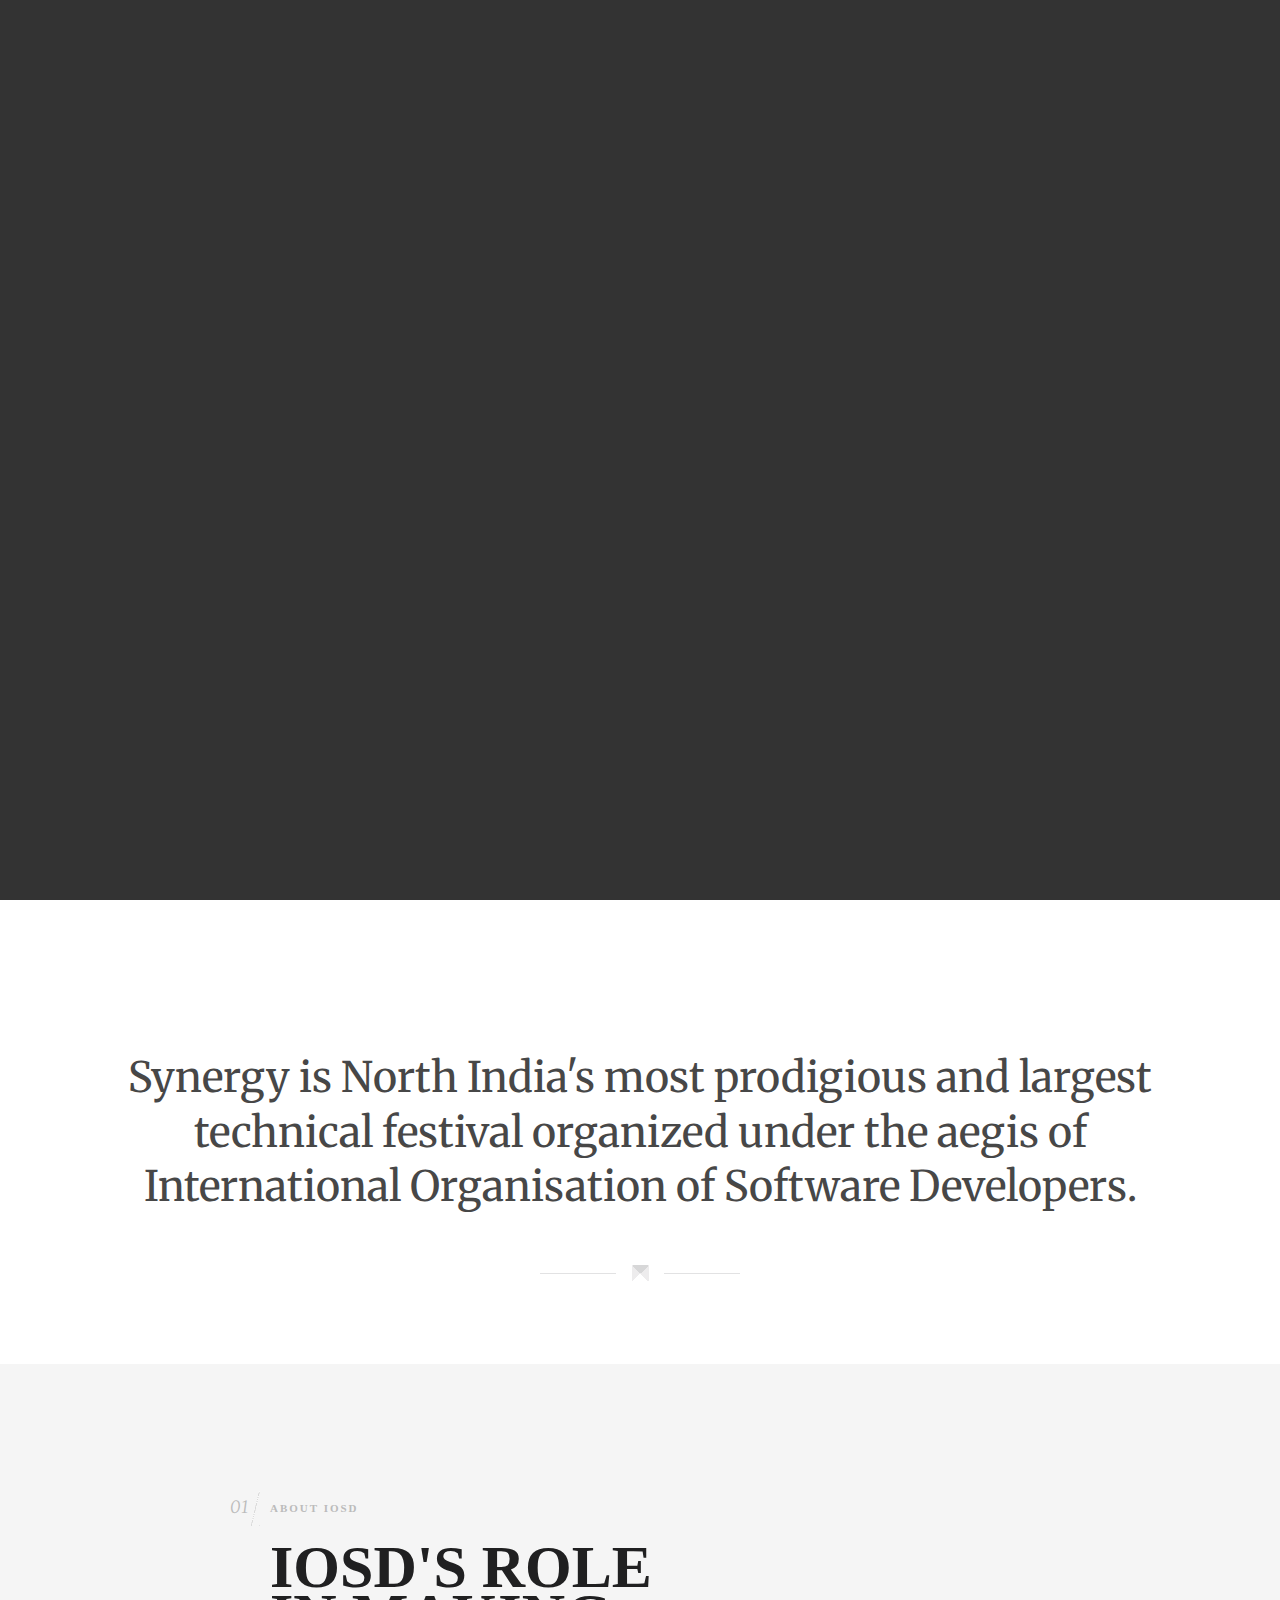
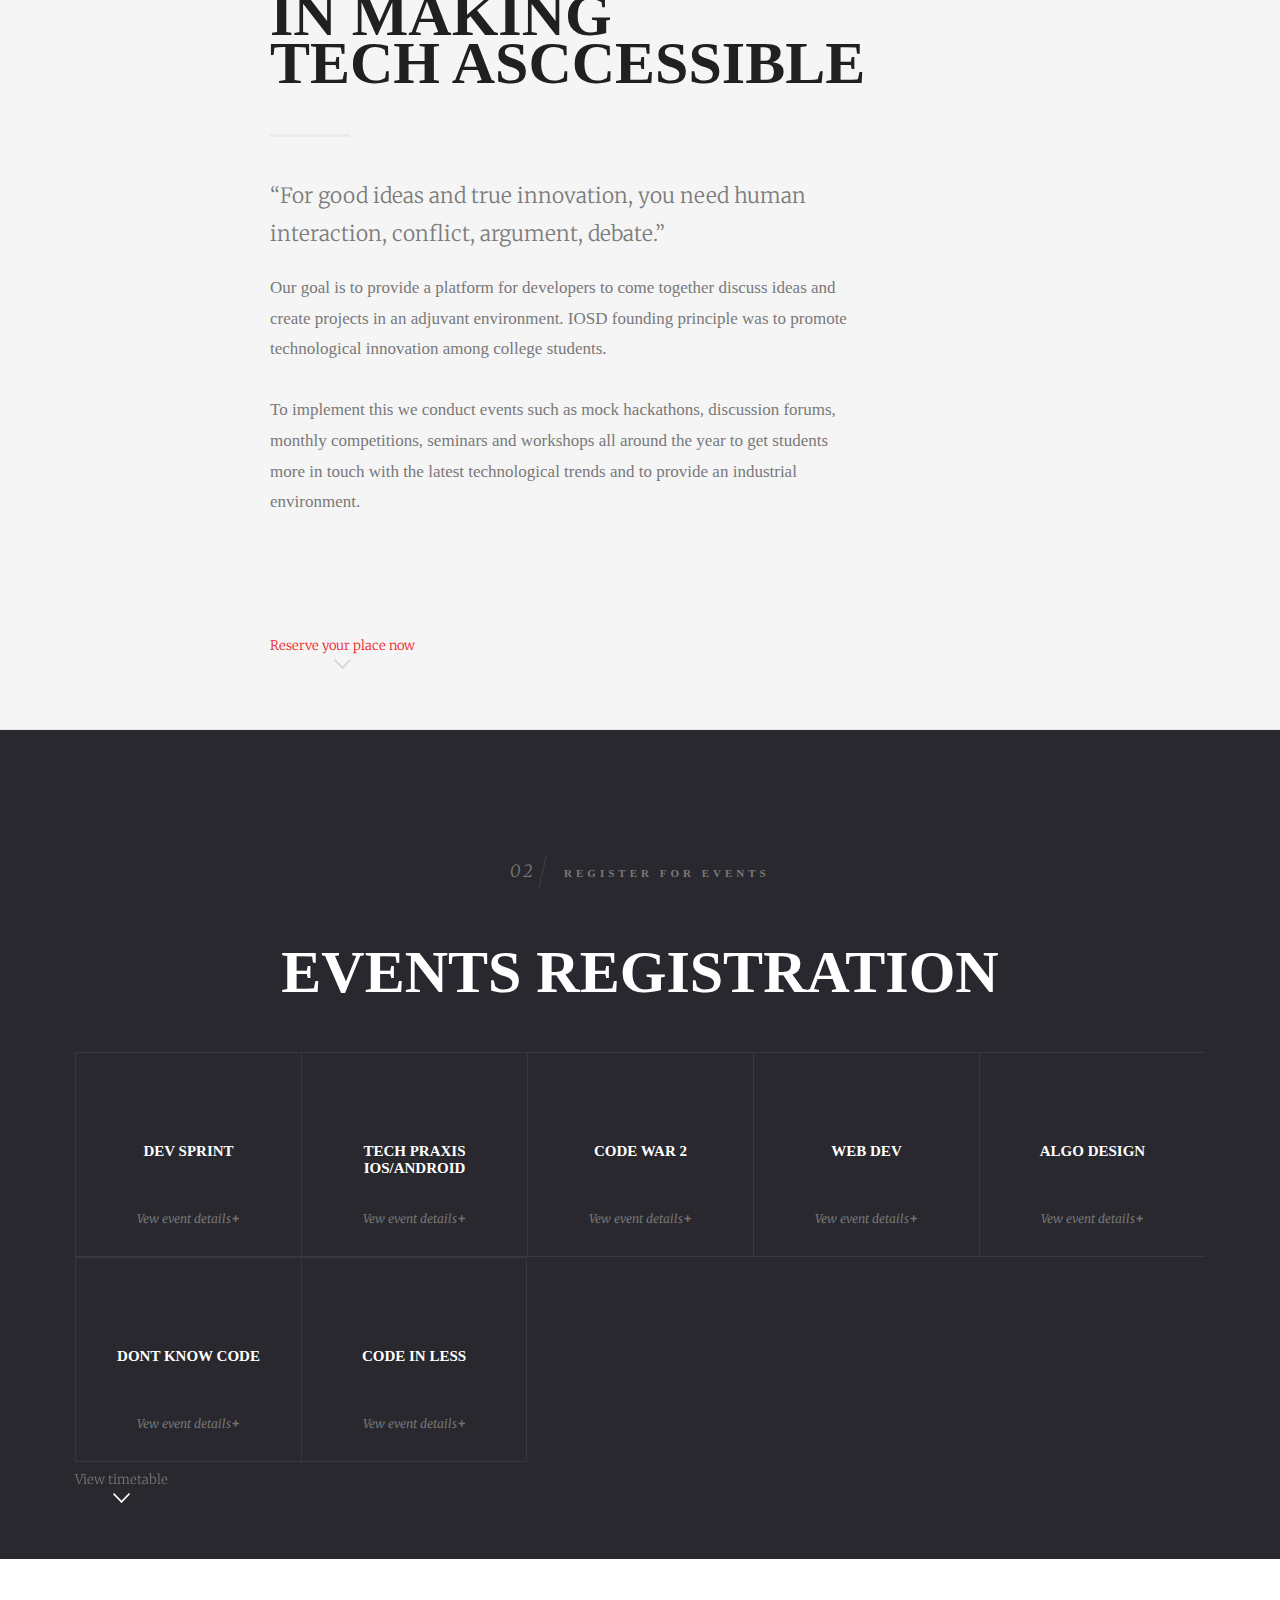
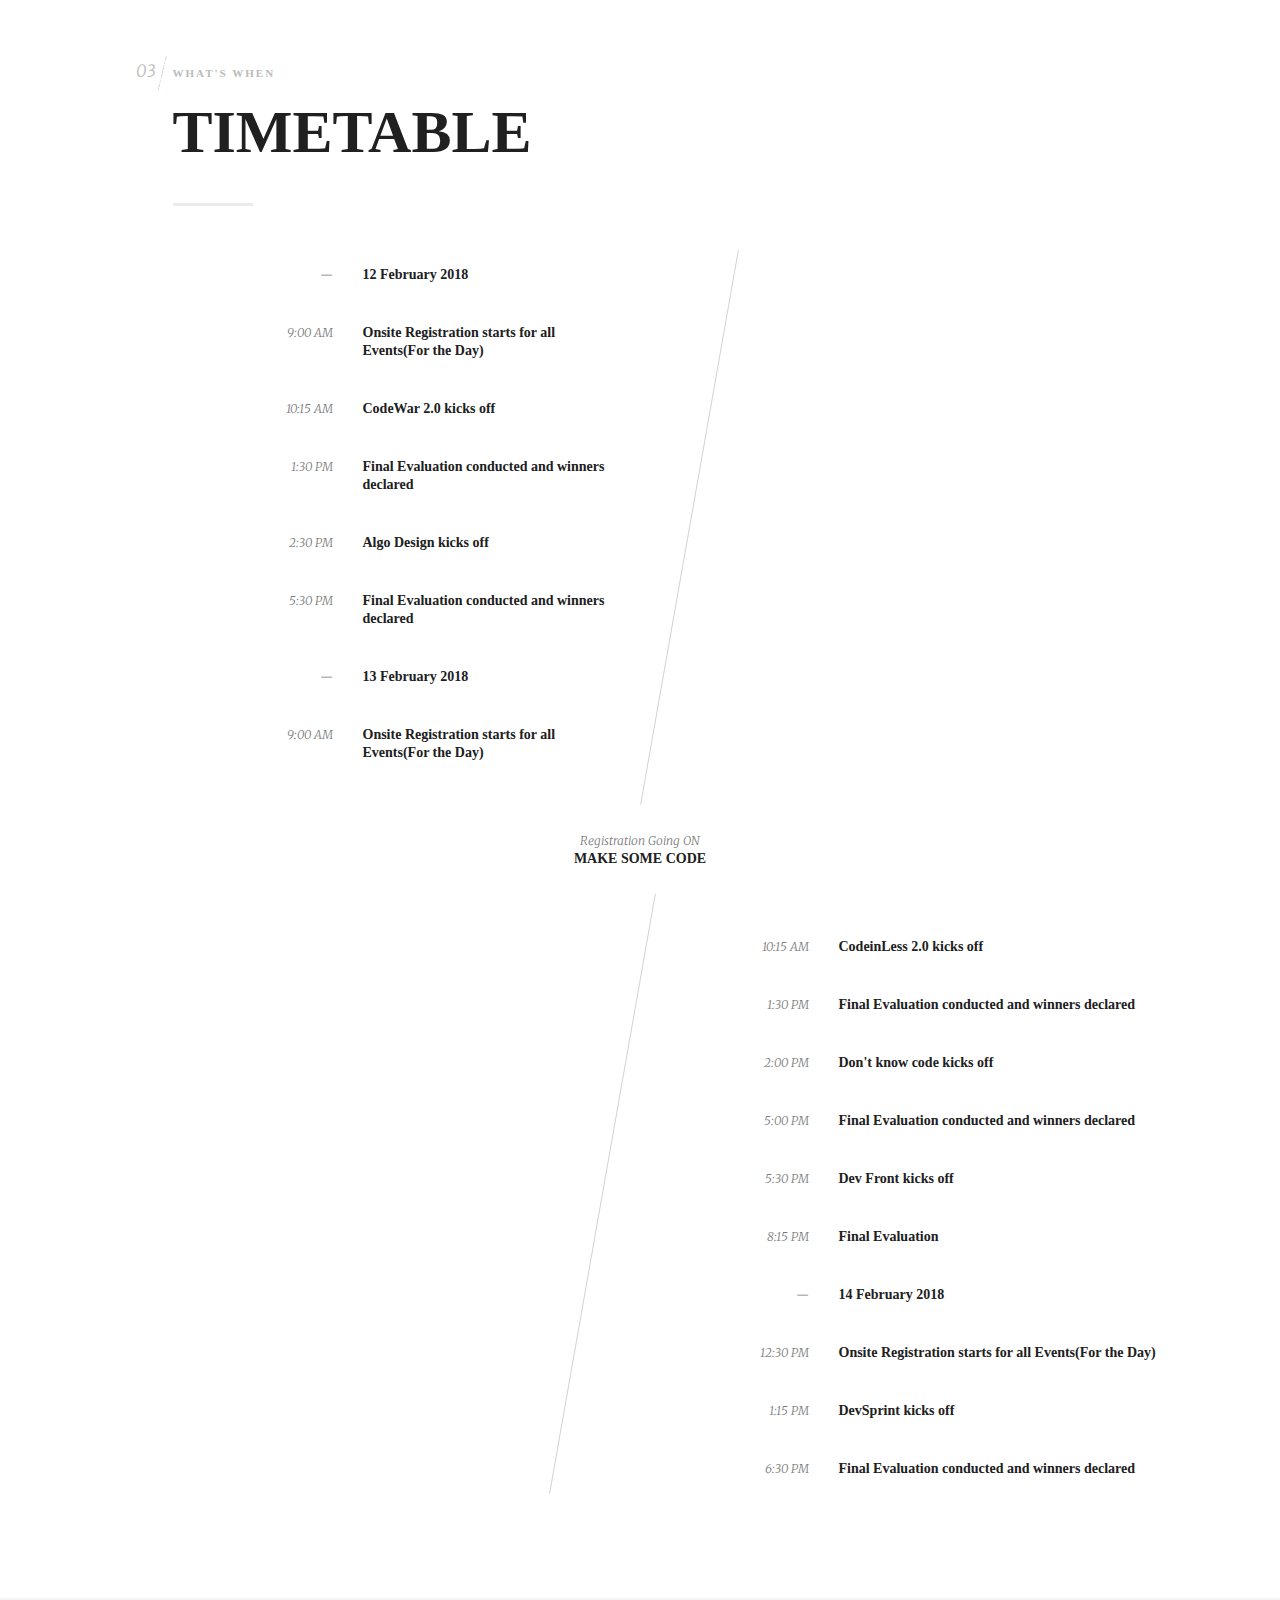
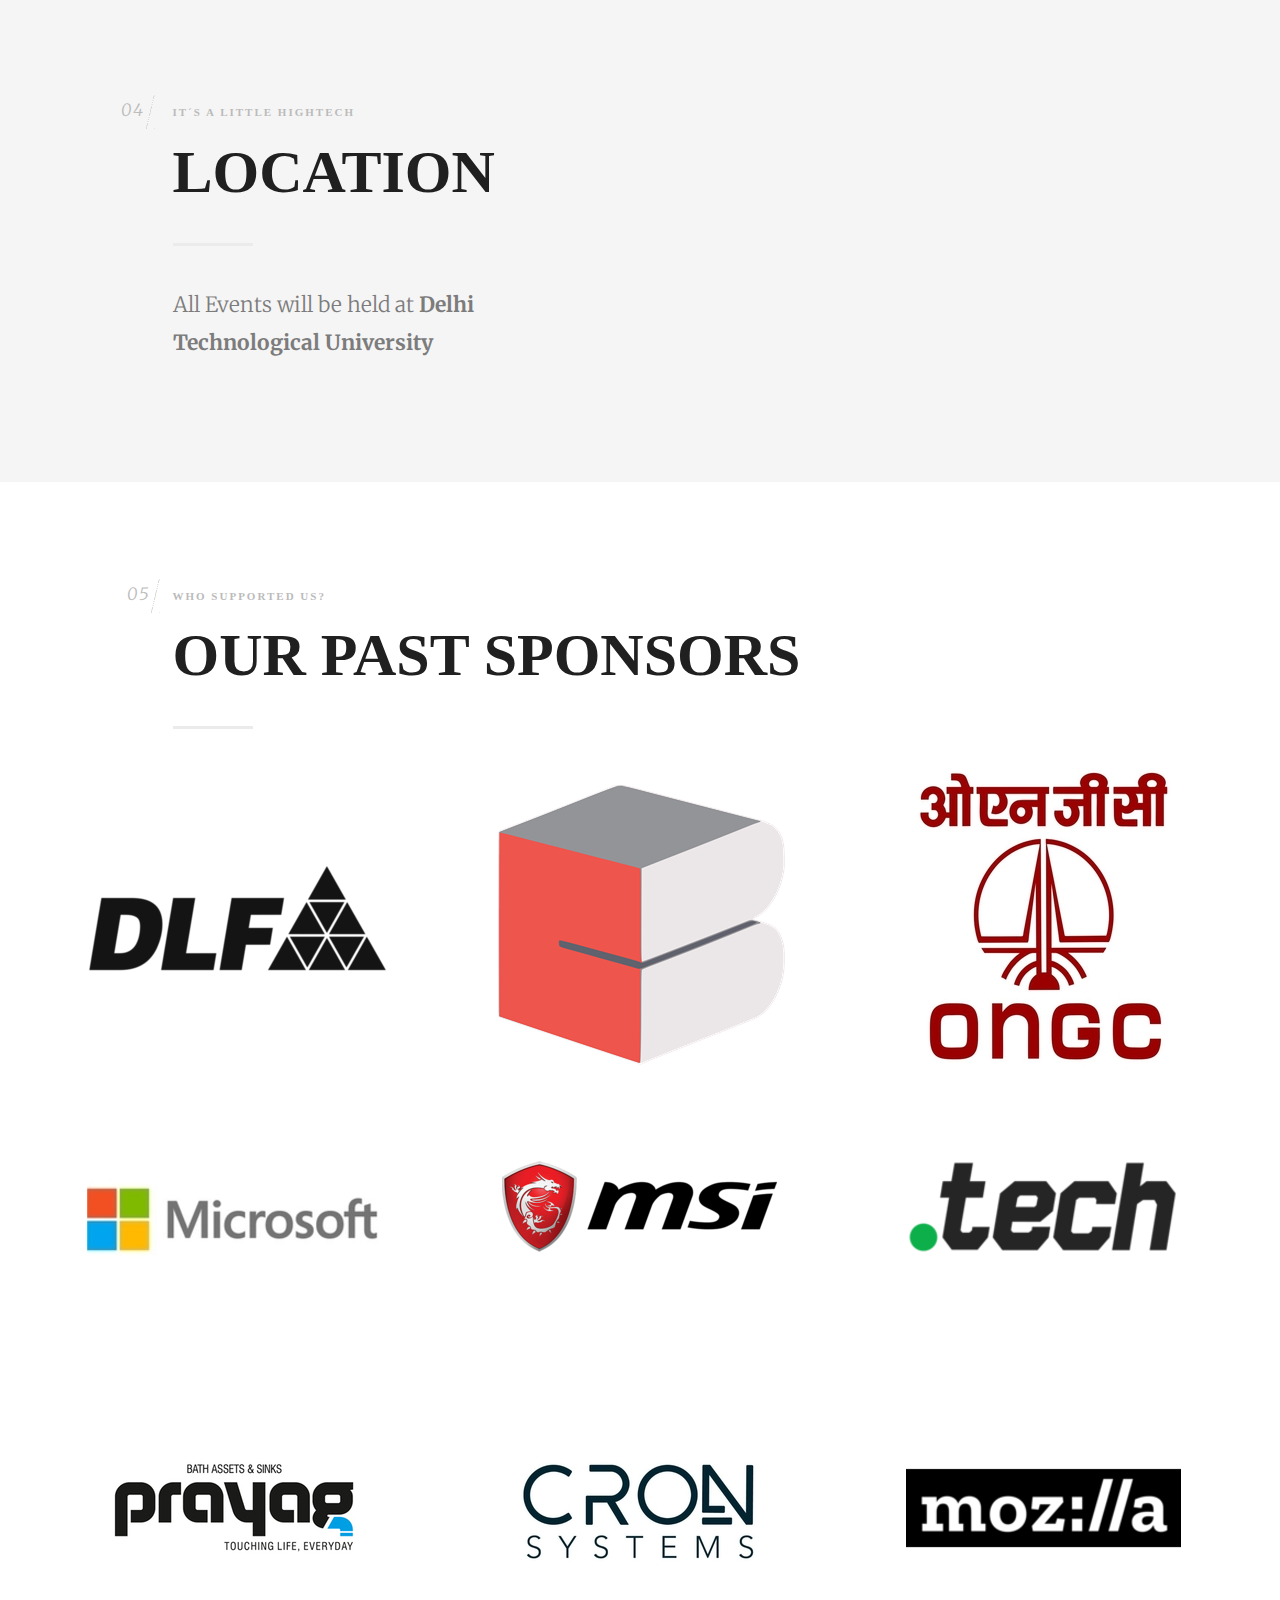
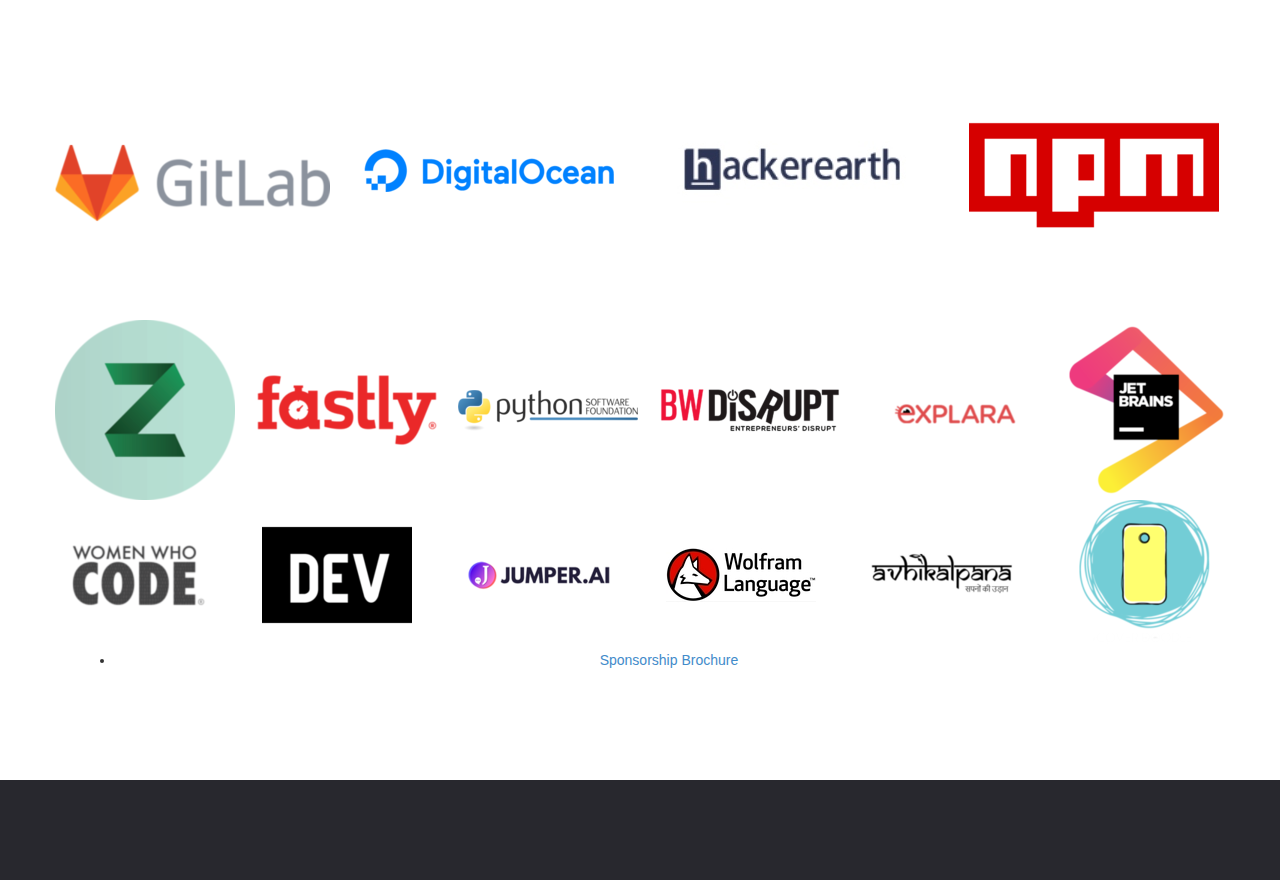
==== index.html @ 6a903e0d "Merge pull request #5 from Prashant047/master" ====
<!doctype html>
<!--[if lt IE 7]>
<html class="no-js lt-ie9 lt-ie8 lt-ie7"> <![endif]-->
<!--[if IE 7]>
<html class="no-js lt-ie9 lt-ie8"> <![endif]-->
<!--[if IE 8]>
<html class="no-js lt-ie9"> <![endif]-->
<!--[if gt IE 8]><!-->
<html class="no-js"> <!--<![endif]-->
<head>
    <meta charset="utf-8"/>
    <meta http-equiv="X-UA-Compatible" content="IE=edge"/>
    <meta content="static/img/syn-title.png" itemprop="image">
    <meta name="viewport" content="width=device-width, initial-scale=1"/>
    <link rel="shortcut icon" type="image/x-icon" href="./syn-title.png"/>
    <!-- <link rel="stylesheet" type="text/css" href="https://maxcdn.bootstrapcdn.com/font-awesome/4.4.0/css/font-awesome.min.css"> -->
    <meta property="og:title" content="Synergy'18"/>
    <meta property="og:description"
          content="North India's most prodigious and largest technical festival"/>
    <meta property="og:url" content="index.html"/>
    <title>Synergy'18</title>
    <meta property="og:image" content="degordian.png"/>
    <script defer src="https://use.fontawesome.com/releases/v5.0.4/js/all.js"></script>
    <script>
        (function (w) {
            var dpr = ((w.devicePixelRatio === undefined) ? 1 : w.devicePixelRatio);
            if (!!w.navigator.standalone) {
                var r = new XMLHttpRequest();
                r.open('GET.html', 'retinaimagese0f5.html?devicePixelRatio=' + dpr, false);
                r.send()
            } else {
                document.cookie = 'devicePixelRatio=' + dpr + '; path=/'
            }
        })(window)
    </script>
    <noscript>
        <style id="devicePixelRatio"
               media="only screen and (-moz-min-device-pixel-ratio: 2), only screen and (-o-min-device-pixel-ratio: 2/1), only screen and (-webkit-min-device-pixel-ratio: 2), only screen and (min-device-pixel-ratio: 2)">html {
            background-image: url("retinaimages90f7.html?devicePixelRatio=2")
        }</style>
    </noscript>
    <link rel="stylesheet" href="static/css/fonts.css"/>
    <link rel="stylesheet" href="static/css/main7e0f.css?dbust=1414061398"/>
    <link rel="stylesheet" href="static/css/custom.css"/>
    <link href='https://fonts.googleapis.com/css?family=Merriweather:300,300italic' rel='stylesheet' type='text/css'/>

    <!--[if lt IE 9]>
    <script src="http://html5shim.googlecode.com/svn/trunk/html5.js"></script><![endif]-->
    <script type="text/javascript" src="static/js/modernizr.min.js"></script>

    <link rel="apple-touch-icon-precomposed" sizes="152x152"
          href="static/img/apple-touch-icon-152x152-precomposed.png"/>

    <link rel="apple-touch-icon-precomposed" sizes="144x144"
          href="static/img/apple-touch-icon-144x144-precomposed.png"/>

    <link rel="apple-touch-icon-precomposed" sizes="120x120"
          href="static/img/apple-touch-icon-120x120-precomposed.png"/>

    <link rel="apple-touch-icon-precomposed" sizes="114x114"
          href="static/img/apple-touch-icon-114x114-precomposed.png"/>

    <link rel="apple-touch-icon-precomposed" sizes="76x76" href="static/img/apple-touch-icon-76x76-precomposed.png"/>

    <link rel="apple-touch-icon-precomposed" sizes="72x72" href="static/img/apple-touch-icon-72x72-precomposed.png"/>

    <link rel="apple-touch-icon-precomposed" href="static/img/apple-touch-icon-precomposed.png"/>
    <script type="text/javascript">dataLayer = [{'author': 'Degordian'}];</script>
</head>
<body class=" home">

<div class="intro-wrapper">
    <div class="intro-line"></div>
</div>


<div class="overlay"></div>
<div class="lectures-wrapper" id="lectures-wrapper">
    <a href="#lectures-wrapper" class="close-lectures"><i></i></a>
    <div class="inner">
        <div class="one-row">
            <div class="lecture-box l3">
                <div class="box-inner">
                    <ul class="date">
                        <li>Event</li>
                    </ul>
                    <span class="title" style="font-size:25px">DevSprint</span>
                    <a href="#about-content-and-ux" class="about-link md-trigger" data-modal="modal-7"><span>About devsprint</span></a>
                </div>
            </div>
            <div class="lecture-box l3">
                <div class="box-inner">
                    <ul class="date">
                        <li>Event</li>
                    </ul>
                    <span class="title" style="font-size:25px">
                            Tech Praxis iOS/Android
                        </span>
                    <a href="#about-performance-advertising" class="about-link md-trigger" data-modal="modal-8"><span>About tech praxis</span></a>
                </div>
            </div>
            <div class="lecture-box l3">
                <div class="box-inner">
                    <ul class="date">
                        <li>Event</li>
                    </ul>
                    <span class="title" style="font-size:25px">
                            Code War 2
                        </span>
                    <a href="#about-reaching-your-web-visitors" class="about-link md-trigger"data-modal="modal-9"><span>About code war 2</span></a>
                </div>
            </div>
        </div>
    </div>
    <div class="inner">
        <div class="one-row">
            <div class="lecture-box l4">
                <div class="box-inner">
                    <ul class="date">
                        <li>Event</li>
                    </ul>
                    <span class="title" style="font-size:25px">
                            Web Dev
                        </span>
                    <a href="#about-tracking-your-mentions" class="about-link md-trigger" data-modal="modal-10"><span>About web dev</span></a>
                </div>
            </div>
            <div class="lecture-box l4">
                <div class="box-inner">
                    <ul class="date">
                        <li>Event</li>
                    </ul>
                    <span class="title" style="font-size:25px">
                            Algo Design
                        </span>
                    <a href="#about-big-success-campaigns" class="about-link md-trigger" data-modal="modal-11"><span>About algo design</span></a>
                </div>
            </div>
            <div class="lecture-box l4">
                <div class="box-inner">
                    <ul class="date">
                        <li>Event</li>
                    </ul>
                    <span class="title" style="font-size:25px">
                            Dont Know Code
                        </span>
                    <a href="#about-big-success-campaigns" class="about-link md-trigger" data-modal="modal-12"><span>About dont know code</span></a>
                </div>
            </div>
            <div class="lecture-box l4">
                <div class="box-inner">
                    <ul class="date">
                        <li>Event</li>
                    </ul>
                    <span class="title" style="font-size:25px">
                            Code In Less
                        </span>
                    <a href="#about-tracking-your-mentions" class="about-link md-trigger" data-modal="modal-13"><span>About code in less</span></a>
                </div>
            </div>
        </div>
    </div>
    <a class="view-link" href="#" data-scrool-to="on" data-scroll-to-target=".timetable-wrapper">
        <div class="link-outer">
            <div class="link-inner">
                View Events Timetable
                <i>
                    <svg xmlns="http://www.w3.org/2000/svg" width="17"
                         height="10" view-box="0 0 17 10">
                        <desc>Created with Avocode</desc>
                        <path d="M 8.5 9.96 L 17 1.14 L 15.9 0 L 7.4 8.82 L 8.5 9.96 Z" fill="#ffffff"/>
                        <path d="M 8.49 10 L 0 1.18 L 1.13 0 L 9.63 8.82 L 8.49 10 Z" fill="#ffffff"/>
                    </svg>
                </i>
            </div>
        </div>
    </a>
</div>
<section id="content" class="wrapper-content l-master-b">
    <div class="front-container home">
        <div class="front-bg home-front-bg"></div>
        <div class="front-overlay-message-wrap">
            <div class="front-overlay-message-container">
                <div class="front-overlay-message-content">
                    <div class="container fullsize">
                        <div class="row">
                            <span class="col-md-10 col-md-offset-1">
                                <!-- <a href="index3f49.html?r=site/index" id="logo" class="ajaxify home-logo">
                                    <i class="degordian-small"></i>
                                </a> -->
                            </span>
                        </div>
                        <div class="row">
                            <span class="col-md-10 date col-md-offset-1">
                                <!-- <i></i> -->
                                
                            </span>
                            <h1 class="col-md-10 home-title col-md-offset-1">
                                <span></span>
                                <!-- <span>Synergy<b style="color:#f65078">1</b><b style="color:#ff7a68">8</b></span> -->
                                <span><img src="./static/img/Synergy_Logo.png" alt="" style="height:100px;width:700px"></span>
                            </h1>
                        </div>
                    </div>
                    <div class="container">
                        <div class="row home-text" data-transform data-from="transform:translate(0px,-25px), opacity: 0"
                             data-to="transform:translate(0px,0px), opacity:1, duration:0.8, delay:0.3, animation:Power2.easeInOut">
                            <span class="col-md-12 home-subtitle has-line-top" data-transform
                                  data-from="top:-80px, opacity: 0"
                                  data-to="top:0, opacity:1, duration:0.9, delay:0.5, animation:Power3.easeOut">North India's most prodigious and largest technical festival </span>
                        </div>
                        <div class="row button-wrapper">
                            <div class="col-md-12">
                                <a href="#lectures-wrapper" class="call-upcomes-lectures"
                                   data-scroll-to-target=".front-container" style="margin-top:110px">
                                    <span>&nbsp; &nbsp; &nbsp; &nbsp;&nbsp; &nbsp; &nbsp; &nbsp;&nbsp; &nbsp; &nbsp; &nbsp; view events</span>
                                    <i>
                                        <svg xmlns="http://www.w3.org/2000/svg"
                                             width="10" height="17"
                                             view-box="0 0 10 17">
                                            <desc>Created with Avocode</desc>
                                            <path d="M 9.96 8.5 L 1.14 0 L 0 1.1 L 8.82 9.6 L 9.96 8.5 Z"
                                                  fill="#ffffff"/>
                                            <path d="M 10 8.51 L 1.18 17 L 0 15.87 L 8.82 7.37 L 10 8.51 Z"
                                                  fill="#ffffff"/>
                                        </svg>
                                    </i>
                                </a>
                            </div>
                        </div>
                    </div>
                </div>
            </div>
        </div>
        <a href="#" class="about-arrow" data-scrool-to="on" data-scroll-to-target=".form-wrapper">
            Reserve your place now
            <i>
                <svg xmlns="http://www.w3.org/2000/svg" width="17"
                     height="10" view-box="0 0 17 10">
                    <desc>Created with Avocode</desc>
                    <path d="M 8.5 9.96 L 17 1.14 L 15.9 0 L 7.4 8.82 L 8.5 9.96 Z" fill="#ffffff"/>
                    <path d="M 8.49 10 L 0 1.18 L 1.13 0 L 9.63 8.82 L 8.49 10 Z" fill="#ffffff"/>
                </svg>
            </i>
        </a>
    </div>
    <div class="title-wrapper">
        <div class="container">
            <div class="row">
                    <span class="col-md-12 title">
                        Synergy is North India's most prodigious and largest technical festival organized under the aegis of International Organisation of Software Developers.
                        <span class="line">
                            <span class="box"><i></i></span>
                        </span>
                    </span>
            </div>
        </div>
    </div>
    <div class="views-expertise-wrapper second-new">
        <div class="container">
            <div class="row">
                <div class="col-md-8 col-md-offset-2 ">
                        <span class="note">
                            <i class="nbr">01</i>
                            About IOSD
                        </span>
                    <h2 class="title has-line">
                        IOSD's role <br>
                        in making<br/>
                        Tech asccessible
                    </h2>
                    <span class="subtitle">“For good ideas and true innovation, you need human interaction, conflict, argument, debate.”</span>
                    <span class="text">
                             Our goal is to provide a platform for developers to come together discuss ideas and create projects in an adjuvant environment. IOSD founding principle was to promote technological innovation among college students.
                            <br/><br/>
                            To implement this we conduct events such as mock hackathons, discussion forums, monthly competitions, seminars and workshops all around the year to get students more in touch with the latest technological trends and to provide an industrial environment.
                        </span>
                    <a href="#" class="sign-up-arrow" data-scrool-to="on" data-scroll-to-target=".form-wrapper">
                        Reserve your place now
                        <i>
                            <svg xmlns="http://www.w3.org/2000/svg"
                                 width="17" height="10" view-box="0 0 17 10">
                                <desc>Created with Avocode</desc>
                                <path d="M 8.5 9.96 L 17 1.14 L 15.9 0 L 7.4 8.82 L 8.5 9.96 Z" fill="#ffffff"/>
                                <path d="M 8.49 10 L 0 1.18 L 1.13 0 L 9.63 8.82 L 8.49 10 Z" fill="#ffffff"/>
                            </svg>
                        </i>
                    </a>
                </div>
            </div>
        </div>
    </div>
    <!-- <div class="views-expertise-wrapper first">
        <div class="container">
            <div class="row">
                <div class="col-md-8 col-md-offset-2 no-padding">
                    <img src="static/img/degordian-team.png" class="degordian-team"/>
                    <a href="#lectures-wrapper" class="call-upcomes-lectures gray"
                       data-scroll-to-target=".front-container">
                        <span>&nbsp; &nbsp; &nbsp; &nbsp; view lectures & workshops</span>
                        <i>
                            <svg xmlns="http://www.w3.org/2000/svg"
                                 width="10" height="17" view-box="0 0 10 17">
                                <desc>Created with Avocode</desc>
                                <path d="M 9.96 8.5 L 1.14 0 L 0 1.1 L 8.82 9.6 L 9.96 8.5 Z" fill="#ffffff"/>
                                <path d="M 10 8.51 L 1.18 17 L 0 15.87 L 8.82 7.37 L 10 8.51 Z" fill="#ffffff"/>
                            </svg>
                        </i>
                    </a>
                </div>
            </div>
        </div>
    </div> -->
    <!-- <div class="views-expertise-wrapper second">
        <div class="container">
            <div class="row">
                <div class="col-md-8 col-md-offset-2 ">
                        <span class="note">
                            <i class="nbr">02</i>
                            About academy
                        </span>
                    <h2 class="title has-line">Sharing our <br/> views & expertise</h2>
                    <span class="subtitle">Learn about a variety of digital marketing practices that can boost your business performance and improve your results.</span>
                    <span class="text">We will share our experience and present everything that makes a successful digital campaign, in hope to strengthen collaborations and create inspiration for future projects.</span>
                    <a href="#" class="sign-up-arrow" data-scrool-to="on" data-scroll-to-target=".form-wrapper">
                        Reserve your place now
                        <i>
                            <svg xmlns="http://www.w3.org/2000/svg"
                                 width="17" height="10" view-box="0 0 17 10">
                                <desc>Created with Avocode</desc>
                                <path d="M 8.5 9.96 L 17 1.14 L 15.9 0 L 7.4 8.82 L 8.5 9.96 Z" fill="#ffffff"/>
                                <path d="M 8.49 10 L 0 1.18 L 1.13 0 L 9.63 8.82 L 8.49 10 Z" fill="#ffffff"/>
                            </svg>
                        </i>
                    </a>
                </div>
            </div>
        </div>
    </div> -->
    <div class="form-wrapper">
        <div class="container">
                <span class="note on-top">
                    <i class="nbr">02</i>
                    Register For Events
                </span>
            <span class="title">Events Registration</span>
            <!-- <span class="note">One-day education for Sales and Marketing experts in the tourism sector.</span> -->
            <div class="row">
                <div class="col-md-12">
                    <div class="lectures-box md-trigger" data-box="facebookAdsAdvanced" data-modal="modal-7">

                        <span class="lecture-title">Dev Sprint</span>
                        <span class="lecture-link">Vew event details<span> +</span></span>
                    </div>
                    <div class="lectures-box md-trigger" data-box="performanceMarketing" data-modal="modal-8">

                        <span class="lecture-title">Tech Praxis iOS/Android</span>
                        <span class="lecture-link">Vew event details<span> +</span></span>
                    </div>
                    <div class="lectures-box md-trigger" data-box="googleAnalyticsAdvanced" data-modal="modal-9">

                        <span class="lecture-title">Code War 2</span>
                        <span class="lecture-link">Vew event details<span> +</span></span>
                    </div>
                    <div class="lectures-box md-trigger" data-box="newsletterMarketing" data-modal="modal-10">

                        <span class="lecture-title">Web Dev</span>
                        <span class="lecture-link">Vew event details<span> +</span></span>
                    </div>
                    <div class="lectures-box md-trigger" data-box="remarketing" data-modal="modal-11">

                        <span class="lecture-title">Algo Design</span>
                        <span class="lecture-link">Vew event details<span> +</span></span>
                    </div>
                    <div class="lectures-box md-trigger" data-box="remarketing" data-modal="modal-12">

                        <span class="lecture-title">Dont Know Code</span>
                        <span class="lecture-link">Vew event details<span> +</span></span>
                    </div>

                    <div class="lectures-box md-trigger" data-box="facebookAdsAdvanced" data-modal="modal-13">

                        <span class="lecture-title">Code In Less</span>
                        <span class="lecture-link">Vew event details<span> +</span></span>
                    </div>
                </div>
            </div>

            <div class="row">
                <div class="col-md-12">
                    <a href="#" class="view-timetable-arrow" data-scrool-to="on"
                       data-scroll-to-target=".timetable-wrapper">
                        View timetable
                        <i>
                            <svg xmlns="http://www.w3.org/2000/svg"
                                 width="17" height="10" view-box="0 0 17 10">
                                <desc>Created with Avocode</desc>
                                <path d="M 8.5 9.96 L 17 1.14 L 15.9 0 L 7.4 8.82 L 8.5 9.96 Z" fill="#ffffff"/>
                                <path d="M 8.49 10 L 0 1.18 L 1.13 0 L 9.63 8.82 L 8.49 10 Z" fill="#ffffff"/>
                            </svg>
                        </i>
                    </a>
                </div>
            </div>
        </div>
    </div>
    <div class="timetable-wrapper">
        <div class="container">
            <div class="row">
                <div class="col-md-10 col-md-offset-1 left">
                    <div class="inner">
                            <span class="note">
                                <i class="nbr">03</i>
                                what's when
                            </span>
                        <h2 class="title">Timetable</h2>
                    </div>
                </div>
            </div>
            <div class="row before-lunch">
                <div class="col-md-6 first">
                    <ul>
                        <li>
                            <span class="half l">&mdash;</span>
                            <span class="half r">12 February 2018</span>
                        </li>
                        <li>
                            <span class="half l">9:00 AM</span>
                            <span class="half r">Onsite Registration starts for all Events(For the Day)</span>
                        </li>
                        <li>
                            <span class="half l">10:15 AM</span>
                            <span class="half r">CodeWar 2.0 kicks off</span>
                        </li>
                        <li>
                            <span class="half l">1:30 PM</span>
                            <span class="half r">Final Evaluation conducted and winners declared</span>
                        </li>
                        <li>
                            <span class="half l">2:30 PM</span>
                            <span class="half r">Algo Design kicks off</span>
                        </li>
                        <li>
                            <span class="half l">5:30 PM</span>
                            <span class="half r">Final Evaluation conducted and winners declared</span>
                        </li>
                        <li>
                            <span class="half l">&mdash;</span>
                            <span class="half r">13 February 2018</span>
                        </li>
                        <li>
                            <span class="half l">9:00 AM</span>
                            <span class="half r">Onsite Registration starts for all Events(For the Day)</span>
                        </li>
                    </ul>
                </div>
                <div class="col-md-6 second">
                </div>
            </div>
            <div class="row lunch">
                <div class="col-md-12">
                    <span class="time">Registration Going ON</span>
                    <span class="name">Make some CODE</span>
                </div>
            </div>
            <div class="row after-lunch">
                <div class="col-md-6 first">
                </div>
                <div class="col-md-6 second">
                    <ul>
                        <li>
                            <span class="half l">10:15 AM</span>
                            <span class="half r">CodeinLess 2.0 kicks off</span>
                        </li>
                        <li>
                            <span class="half l">1:30 PM</span>
                            <span class="half r">Final Evaluation conducted and winners declared</span>
                        </li>
                        <li>
                            <span class="half l">2:00 PM</span>
                            <span class="half r">Don't know code kicks off</span>
                        </li>
                        <li>
                            <span class="half l">5:00 PM</span>
                            <span class="half r">Final Evaluation conducted and winners declared</span>
                        </li>
                        <li>
                            <span class="half l">5:30 PM</span>
                            <span class="half r">Dev Front kicks off</span>
                        </li>
                        <li>
                            <span class="half l">8:15 PM</span>
                            <span class="half r">Final Evaluation</span>
                        </li>
                        <li>
                            <span class="half l">&mdash;</span>
                            <span class="half r">14 February 2018</span>
                        </li>
                        <li>
                            <span class="half l">12:30 PM</span>
                            <span class="half r">Onsite Registration starts for all Events(For the Day)</span>
                        </li>
                        <li>
                            <span class="half l">1:15 PM</span>
                            <span class="half r">DevSprint kicks off</span>
                        </li>
                        <li>
                            <span class="half l">6:30 PM</span>
                            <span class="half r">Final Evaluation conducted and winners declared</span>
                    </ul>
                </div>
            </div>
        </div>
    </div>
    <div class="location-wrapper">
        <span class="full-map" id="map" rel="28.7499867|77.1183137"></span>
        <div class="container">
            <div class="row">
                <div class="col-md-5 col-md-offset-1 left">
                    <div class="inner">
                                <span class="note">
                                    <i class="nbr">04</i>
                                    it´s a little highTech
                                </span>
                        <h2 class="title has-line">Location</h2>
                        <span class="subtitle">All Events will be held at <strong>Delhi Technological University</strong></span>
                    </div>
                </div>
            </div>
        </div>
    </div>
    <div class="timetable-wrapper">
        <div class="container">
            <div class="row">
                <div class="col-md-10 col-md-offset-1 left">
                    <div class="inner">
                            <span class="note">
                                <i class="nbr">05</i>
                                who supported us?
                            </span>
                        <h2 class="title">Our Past Sponsors</h2>
                    </div>
                </div>
            </div>


            <div class="row" style="text-align: center;">
                <div class="row" style="text-align: center;">
                    <div class="col-md-4" style="height: 300px;">
                        <a href="http://www.dlf.in/" target="_blank"><img src="sponsors/dlf.png" alt="DLF"/></a>
                    </div>
                    <div class="col-md-4">
                        <a href="https://codingblocks.com/" target="_blank"><img src="sponsors/cb.jpg"
                                                                                 alt="ONGC"/></a>
                    </div>
                    <div class="col-md-4">
                        <a href="https://www.ongcindia.com/" target="_blank"><img src="sponsors/ongc.jpg"
                                                                                  alt="ONGC"/></a>
                    </div>
                </div>
                <div class="row" style="text-align: center;">
                    <div class="col-md-4">
                        <a href="https://www.microsoft.com/en-in/" target="_blank"><img
                                src="sponsors/microsoft.jpg" alt="Microsoft"/></a>
                    </div>

                    <div class="col-md-4">
                        <a href="https://www.msi.com/index.php" target="_blank"><img src=" sponsors/msi.png"
                                                                                     alt="msi"/></a>
                    </div>

                    <div class="col-md-4">
                        <a href="http://www.get.tech/" target="_blank"><img src=" sponsors/tech.png"
                                                                            alt=".tech"/></a>
                    </div>
                </div>
                <div class="row" style="text-align: center;">
                    <div class="col-md-4">
                        <a href="https://www.prayagindia.com/" target="_blank"><img src="sponsors/prayag.jpg"
                                                                                    alt="Prayag"/></a>
                    </div>

                    <div class="col-md-4">
                        <a href="https://cronsystems.com/" target="_blank"><img src=" sponsors/cron.jpg"
                                                                                alt="cronsystems"/></a>
                    </div>

                    <div class="col-md-4">
                        <a href="https://www.mozilla.org/en-US/" target="_blank"><img
                                src=" sponsors/mozilla.png"
                                alt="mozilla"/></a>
                    </div>
                </div>
                <div class="row" style="text-align: center;">

                    <div class="col-md-3">
                        <a href="http://www.gitlab.com/" target="_blank"><img src="sponsors/gitlab.png"
                                                                              alt="GitLab"/></a>
                    </div>
                    <div class="col-md-3">
                        <a href="http://www.digitalocean.com/" target="_blank"><img
                                src=" sponsors/digitalocean.png"
                                alt="digitalocean"/></a>
                    </div>

                    <div class="col-md-3">
                        <a href="http://www.hackerearth.com/" target="_blank"><img
                                src=" sponsors/hackerearth.jpg"
                                alt="hackerearth"/></a>

                    </div>
                    <div class="col-md-3">
                        <a href="https://www.npmjs.com/" target="_blank"><img src=" sponsors/npm.png"
                                                                              alt="npm"/></a>
                    </div>
                </div>
                <div class="row" style="text-align: center;">
                    <div class="col-md-2">
                        <a href="https://zulip.org/" target="_blank"><img src=" sponsors/zulip.png"
                                                                          alt="zulip"/></a>
                    </div>
                    <div class="col-md-2">
                        <a href="https://www.fastly.com/" target="_blank"><img src=" sponsors/fastly.png"
                                                                               alt="fastly"/></a>
                    </div>

                    <div class="col-md-2">
                        <a href="https://www.python.org/" target="_blank"><img src="sponsors/python.png"
                                                                               alt="python"/></a>
                    </div>
                    <div class="col-md-2">
                        <a href="http://www.bwdisrupt.businessworld.in/" target="_blank"><img
                                src=" sponsors/bwdisrupt.png"
                                alt="bwdisrupt"/></a>
                    </div>
                    <div class="col-md-2">
                        <a href="https://www.explara.com/" target="_blank"><img src="sponsors/explara.png"
                                                                                alt="explara"></a>
                    </div>
                    <div class="col-md-2">
                        <a href="http://www.jetbrains.com/" target="_blank"><img src=" sponsors/jetbrains.png"
                                                                                 alt="jetbrains"/></a>
                    </div>
                </div>


                <div class="row" style="text-align: center;">
                    <div class="col-md-2">
                        <a href="https://www.womenwhocode.com" target="_blank"><img src=" sponsors/wwc.png"
                                                                                    alt="womewhocode"/></a>
                    </div>
                    <div class="col-md-2">
                        <a href="https://dev.to/" target="_blank"><img src=" sponsors/dev.png"
                                                                       alt="dev.to"/></a>
                    </div>
                    <div class="col-md-2">
                        <a href="https://jumper.ai/" target="_blank"><img src=" sponsors/jumper.png"
                                                                          alt="jumper.ai"/></a>
                    </div>
                    <div class="col-md-2">
                        <a href="https://www.wolframalpha.com" target="_blank"><img src=" sponsors/wolfram.png"
                                                                                    alt="WolframAlpha"/></a>

                    </div>
                    <div class="col-md-2">
                        <a href="http://avhikalpana.org/" target="_blank"><img src=" sponsors/avhikalpana.png"
                                                                               alt="avhikalpana"/></a>
                    </div>
                    <div class="col-md-2">
                        <a><img src=" sponsors/coverdoodle.png" alt="coverdoodle"/></a>
                    </div>

                </div>
                <div class="col-md-12 text-center contact_link">
                    <ul>
                        <li><a href="Synergy 2.0 Sponsorship Brochure.pdf" id="brochure"><span
                                class="glyphicon glyphicon-save"></span> Sponsorship Brochure</a></li>
                    </ul>
                </div>
            </div>
        </div>

    </div>
    <footer class="footer">
        <a target="_blank" href="./index.html" class="footer-logo"></a>
        <ul class="social">
            <li>
                <a target="_blank" href="https://www.facebook.com/iosddtu" class="">
                    <!-- <i class="icon fb">
                        <svg xmlns="http://www.w3.org/2000/svg" width="12"
                             height="24" view-box="0 0 12 24">
                            <desc>Created with Avocode</desc>
                            <path d="M 3.06 23.07 L 3.06 11.87 L 0.26 11.87 L 0.26 8.02 L 3.06 8.01 L 3.06 5.74 C 3.06 2.59, 3.91 0.67, 7.61 0.67 L 11.43 0.67 L 11.43 4.54 L 8.76 4.54 C 7.32 4.54, 7.26 5.08, 7.26 6.08 L 7.25 8.01 L 11.46 8.01 L 11.06 11.87 L 7.25 11.87 L 7.25 23.07 L 3.06 23.07 Z"
                                  fill="#ffffff"/>
                        </svg>
                    </i> -->
                    <i class="icon fab fa-facebook-square fa-2x" style="color:#949497"></i>
                </a>
            </li>
            <li>
                <a target="_blank" href="https://twitter.com/iosdofficial" class="">
                    <i class="icon fab fa-twitter fa-2x" style="color:#949497"></i>
                </a>
            </li>
            <li>
                <a target="_blank" href="https://www.linkedin.com/company/iosd?trk=ppro_cprofn" class="">
                    <i class="icon fab fa-linkedin-in fa-2x" style="color:#949497"></i>
                </a>
            </li>
            <li>
                <a target="_blank" href="https://github.com/IOSD" class="">
                    <i class="icon fab fa-github fa-2x" style="color:#949497"></i>
                </a>
            </li>
            <li>
                <a target="_blank" href="https://www.instagram.com/iosdofficial/" class="">
                    <i class="icon fab fa-instagram fa-2x" style="color:#949497"></i>
                </a>
            </li>
        </ul>
    </footer>
    <input type="hidden" id="thanks" value="0"/>

    <div class="popup md-modal md-effect-12" id="modal-7" data-title="Dev Sprint"
         data-vurl="dev-sprint">
        <div class="md-content">
            <div class="container">
                <div class="row">
                    <div class="col-md-8 col-md-offset-2">
                        <a class="js-close md-close" data-modal-close="on" href="#">
                            <svg data-modal-img="on" version="1.1" xmlns="http://www.w3.org/2000/svg"  x="0px" y="0px" width="25px" height="25px" viewBox="0 0 25 25" enable-background="new 0 0 25 25" xml:space="preserve"><g id="Shape_1_3_" enable-background="new"><g id="Shape_1"><g><rect x="11.423" y="-3.266" transform="matrix(0.7072 -0.707 0.707 0.7072 -5.3631 12.5102)" fill="#B7B7B7" width="2" height="31.993" /></g></g></g><g id="Shape_1_2_" enable-background="new"><g id="Shape_1_1_"><g><rect x="-3.42" y="11.73" transform="matrix(0.7071 -0.7071 0.7071 0.7071 -5.3183 12.6213)" fill="#B7B7B7" width="31.993" height="2" /></g></g></g></svg>
                        </a>
                        <ul class="date">

                        </ul>
                        <h1 class="popup-title has-line">Dev Sprint</h1>
                        <span class="popup-subtitle">
                            An open source project will be allotted to participants and they will be required to develop the most amazing features in the least possible time.The participant with the most pull requests (must be meaningful, proper guidelines will be provided at the time of competition)will win it all.
                            We, at IOSD aim to make coding accessible to all and actively implement ways to integrate the female demographic; which as of now is extremely under - represented in the tech industry.We also envision a future where we can bring people from different cultures and different walks of life, together on a single platform, where they can contribute without the stigma of being under- represented.
                            To effectuate our aspirations, we are pleased to announce that special preference shall be given to an all female participants team and they shall receive remarkable gifts if they manage to win the competition.
                        </span>
                        <div>

                        </div>
                        <!-- <span class="popup-text">
                            We will show you how to:
                            <ul>
                                <li>
                                    define the right content, UX strategies and objectives
                                </li>
                                <li>
                                    utilize your website strategy, communication and design to attract leads
                                </li>
                                <li>
                                    guide your leads through a sales funnel to the end of the booking process
                                </li>
                            </ul>
                        </span> -->
                    </div>
                </div>
                <div class="row">
                    <div class="col-md-8 col-md-offset-2 social-wrapper">
                        <span class="share-text"></span>
                        <div id="social-1"
                             data-share-link="https://academy.degordian.com/index.php?r=site/lecture&lecture=turning-leads-into-guests-with-content-and-ux"
                             data-share-image="" data-share-title="Turning leads into guests with content and UX"
                             data-share-description="The goal of every tourist website is to turn potential leads into guests by guiding them to the end of the booking process. Smart user experience can help you connect to your customers and make them feel at ease to make that final step.">
                            <ul class="social">
                                <li>
                                    <a href="#" class="fb-share"
                                       onclick="javascript:tmEvent('Share Lecture', 'Turning leads into guests with content and UX', 'Facebook');window.open(this.href, '', 'menubar=no,toolbar=no,resizable=no,scrollbars=no,height=400,width=600'); return false;">
                                        <i class="icon fb">
                                        </i>
                                    </a>
                                </li>
                                <li>
                                    <a href="#" class="tw-share"
                                       onclick="javascript:tmEvent('Share Lecture', 'Turning leads into guests with content and UX', 'Twitter');window.open(this.href, '', 'menubar=no,toolbar=no,resizable=no,scrollbars=no,height=258,width=600'); return false;">
                                        <i class="icon tw">
                                        </i>
                                    </a>
                                </li>
                                <li>
                                    <a href="#" class="gp-share"
                                       onclick="javascript:tmEvent('Share Lecture', 'Turning leads into guests with content and UX', 'Google+');window.open(this.href, '', 'menubar=no,toolbar=no,resizable=no,scrollbars=no,height=505,width=500'); return false;">
                                        <i class="icon gplus">
                                        </i>
                                    </a>
                                </li>
                                <li><a href="#" class="li-share"
                                       onclick="javascript:tmEvent('Share Lecture', 'Turning leads into guests with content and UX', 'LinkedIn');window.open(this.href, '', 'menubar=no,toolbar=no,resizable=no,scrollbars=no,height=481,width=585'); return false;">
                                    <i class="icon ln">
                                    </i>
                                </a>
                                </li>

                            </ul>
                        </div>
                    </div>
                </div>
                <div class="row">
                    <div class="col-md-8 col-md-offset-2">
                        <a class="confirm md-close-2" data-modal-close="on" href="#">Register</a>
                    </div>
                </div>
            </div>
        </div>
    </div>

    <!-- Event Models -->

    <div class="popup md-modal md-effect-12" id="modal-8" data-title="Tech Praxis IOS/Android"
         data-vurl="tech-praxis-ios-android">
        <div class="md-content">
            <div class="container">
                <div class="row">
                    <div class="col-md-8 col-md-offset-2">
                        <a class="js-close md-close" data-modal-close="on" href="#">
                            <svg data-modal-img="on" version="1.1" xmlns="http://www.w3.org/2000/svg"  x="0px" y="0px" width="25px" height="25px" viewBox="0 0 25 25" enable-background="new 0 0 25 25" xml:space="preserve"><g id="Shape_1_3_" enable-background="new"><g id="Shape_1"><g><rect x="11.423" y="-3.266" transform="matrix(0.7072 -0.707 0.707 0.7072 -5.3631 12.5102)" fill="#B7B7B7" width="2" height="31.993" /></g></g></g><g id="Shape_1_2_" enable-background="new"><g id="Shape_1_1_"><g><rect x="-3.42" y="11.73" transform="matrix(0.7071 -0.7071 0.7071 0.7071 -5.3183 12.6213)" fill="#B7B7B7" width="31.993" height="2" /></g></g></g></svg>
                        </a>
                        <ul class="date">

                        </ul>
                        <h1 class="popup-title has-line">Tech Praxis IOS/Android</h1>
                        <span class="popup-subtitle">
                            <b>Android</b> <br>
                            You shall be presented with a theme/problem statement and will be required to develop a fully functional Android app which solves real world problems and has relevance outside the competition . <br>
                            <b>iOS</b> <br>
                            You shall be presented with a theme/problem statement and you are required to develop a fully functional iOS mobile app which helps to solve real life issues.
                        </span>
                        <span class="popup-text">
                            Rules
                            <ul>
                                <li>Selection will be done on the basis of the registration form submitted. All girl teams would be given a preference during selection.</li>
                                <li>The decision of organizers is final for selecting the teams for the event.</li>
                                <li>You must be at allotted location in DTU to work on a project for submission.</li>
                                <li>You cannot work on your project before the event begins.</li>
                                <li>You cannot steal another team's source code.</li>
                                <li>You cannot discuss strategy, suggestions or tips with other teams.</li>
                                <li>There will be an evaluation round after every 6 hours.</li>
                                <li>After every evaluation round, scores will be awarded to respective teams.</li>
                                <li> Top 10 teams will be selected for pitching in the final round. All girl teams would have separate shortlisting for this round.</li>
                                <li>The decision of judges is final for determining prizes and awards.</li>
                                <li>Please comply with all instructions from hackDTU organizers.</li>
                            </ul>
                        </span>
                    </div>
                </div>
                <div class="row">
                    <div class="col-md-8 col-md-offset-2 social-wrapper">
                        <span class="share-text"></span>
                        <div id="social-2"
                             data-share-link="https://academy.degordian.com/index.php?r=site/lecture&lecture=performance-advertising-in-tourism"
                             data-share-image="" data-share-title="Performance advertising in tourism"
                             data-share-description="Digital channels enable you to track exactly how much you're spending and getting in terms of ROI ">
                            <ul class="social">
                                <li>
                                    <a href="#" class="fb-share"
                                       onclick="javascript:tmEvent('Share Lecture', 'Performance advertising in tourism', 'Facebook');window.open(this.href, '', 'menubar=no,toolbar=no,resizable=no,scrollbars=no,height=400,width=600'); return false;">
                                        <i class="icon fb">
                                        </i>
                                    </a>
                                </li>
                                <li>
                                    <a href="#" class="tw-share"
                                       onclick="javascript:tmEvent('Share Lecture', 'Performance advertising in tourism', 'Twitter');window.open(this.href, '', 'menubar=no,toolbar=no,resizable=no,scrollbars=no,height=258,width=600'); return false;">
                                        <i class="icon tw">
                                        </i>
                                    </a>
                                </li>
                                <li>
                                    <a href="#" class="gp-share"
                                       onclick="javascript:tmEvent('Share Lecture', 'Performance advertising in tourism', 'Google+');window.open(this.href, '', 'menubar=no,toolbar=no,resizable=no,scrollbars=no,height=505,width=500'); return false;">
                                        <i class="icon gplus">
                                        </i>
                                    </a>
                                </li>
                                <li>
                                    <a href="#" class="li-share"
                                       onclick="javascript:tmEvent('Share Lecture', 'Performance advertising in tourism', 'LinkedIn');window.open(this.href, '', 'menubar=no,toolbar=no,resizable=no,scrollbars=no,height=481,width=585'); return false;">
                                        <i class="icon ln">
                                        </i>
                                    </a>
                                </li>

                            </ul>
                        </div>
                    </div>
                </div>
                <div class="row">
                    <div class="col-md-8 col-md-offset-2">
                        <a class="confirm md-close-2" data-modal-close="on" href="#">Register</a>
                    </div>
                </div>
            </div>
        </div>
    </div>


    <div class="popup md-modal md-effect-12" id="modal-9" data-title="Code War 2 "
         data-vurl="code-war-2">
        <div class="md-content">
            <div class="container">
                <div class="row">
                    <div class="col-md-8 col-md-offset-2">
                        <a class="js-close md-close" data-modal-close="on" href="#">
                            <svg data-modal-img="on" version="1.1" xmlns="http://www.w3.org/2000/svg"  x="0px" y="0px" width="25px" height="25px" viewBox="0 0 25 25" enable-background="new 0 0 25 25" xml:space="preserve"><g id="Shape_1_3_" enable-background="new"><g id="Shape_1"><g><rect x="11.423" y="-3.266" transform="matrix(0.7072 -0.707 0.707 0.7072 -5.3631 12.5102)" fill="#B7B7B7" width="2" height="31.993" /></g></g></g><g id="Shape_1_2_" enable-background="new"><g id="Shape_1_1_"><g><rect x="-3.42" y="11.73" transform="matrix(0.7071 -0.7071 0.7071 0.7071 -5.3183 12.6213)" fill="#B7B7B7" width="31.993" height="2" /></g></g></g></svg>
                        </a>
                        <ul class="date">

                        </ul>
                        <h1 class="popup-title has-line">Code War 2</h1>
                        <span class="popup-subtitle">
                            A knockout tournament for all competitive coding enthusiasts.
                        </span>
                        <!-- <span class="popup-text">
                            Find out more about:
                            <ul>
                                <li>Social media apps</li>
                                <li>Mobile applications</li>
                                <li>Geo-location</li>
                                <li>Landing pages /Microsites</li>
                            </ul>
                        </span> -->
                    </div>
                </div>
                <div class="row">
                    <div class="col-md-8 col-md-offset-2 social-wrapper">
                        <span class="share-text"></span>
                        <div id="social-3"
                             data-share-link="https://academy.degordian.com/index.php?r=site/lecture&lecture=reaching-your-web-visitors-on-other-platforms"
                             data-share-image="" data-share-title="Reaching your web visitors on other platforms"
                             data-share-description="Learn more about different ways of reaching your customers online, influencing their decision and expanding your story through additional online channels and more.">
                            <ul class="social">
                                <li>
                                    <a href="#" class="fb-share"
                                       onclick="javascript:tmEvent('Share Lecture', 'Reaching your web visitors on other platforms', 'Facebook');window.open(this.href, '', 'menubar=no,toolbar=no,resizable=no,scrollbars=no,height=400,width=600'); return false;">
                                        <i class="icon fb">
                                        </i>
                                    </a>
                                </li>
                                <li>
                                    <a href="#" class="tw-share"
                                       onclick="javascript:tmEvent('Share Lecture', 'Reaching your web visitors on other platforms', 'Twitter');window.open(this.href, '', 'menubar=no,toolbar=no,resizable=no,scrollbars=no,height=258,width=600'); return false;">
                                        <i class="icon tw">
                                        </i>
                                    </a>
                                </li>
                                <li>
                                    <a href="#" class="gp-share"
                                       onclick="javascript:tmEvent('Share Lecture', 'Reaching your web visitors on other platforms', 'Google+');window.open(this.href, '', 'menubar=no,toolbar=no,resizable=no,scrollbars=no,height=505,width=500'); return false;">
                                        <i class="icon gplus">
                                        </i>
                                    </a>
                                </li>
                                <li>
                                    <a href="#" class="li-share"
                                       onclick="javascript:tmEvent('Share Lecture', 'Reaching your web visitors on other platforms', 'LinkedIn');window.open(this.href, '', 'menubar=no,toolbar=no,resizable=no,scrollbars=no,height=481,width=585'); return false;">
                                        <i class="icon ln">
                                        </i>
                                    </a>
                                </li>

                            </ul>
                        </div>
                    </div>
                </div>
                <div class="row">
                    <div class="col-md-8 col-md-offset-2">
                        <a class="confirm md-close-2" data-modal-close="on" href="#">Register</a>
                    </div>
                </div>
            </div>
        </div>
    </div>


    <div class="popup md-modal md-effect-12" id="modal-10" data-title="Web Dev"
         data-vurl="web-dev">
        <div class="md-content">
            <div class="container">
                <div class="row">
                    <div class="col-md-8 col-md-offset-2">
                        <a class="js-close md-close" data-modal-close="on" href="#">
                            <svg data-modal-img="on" version="1.1" xmlns="http://www.w3.org/2000/svg"  x="0px" y="0px" width="25px" height="25px" viewBox="0 0 25 25" enable-background="new 0 0 25 25" xml:space="preserve"><g id="Shape_1_3_" enable-background="new"><g id="Shape_1"><g><rect x="11.423" y="-3.266" transform="matrix(0.7072 -0.707 0.707 0.7072 -5.3631 12.5102)" fill="#B7B7B7" width="2" height="31.993" /></g></g></g><g id="Shape_1_2_" enable-background="new"><g id="Shape_1_1_"><g><rect x="-3.42" y="11.73" transform="matrix(0.7071 -0.7071 0.7071 0.7071 -5.3183 12.6213)" fill="#B7B7B7" width="31.993" height="2" /></g></g></g></svg>
                        </a>
                        <ul class="date">

                        </ul>
                        <h1 class="popup-title has-line">Web Dev</h1>
                        <span class="popup-subtitle">
                            You shall be presented with a theme/problem statement and you will be required to design a fully functional web app (You are free to choose technology on your own ie the one which you may feel the most comfortable with)
                        </span>
                        <!-- <span class="popup-text">
                            Check how to:
                            <ul>
                                <li>track your brand communication online</li>
                                <li>provide valuable insights in your competition</li>
                                <li>obtain demographic data of your customer influencers</li>
                                <li>define key performance indicators for analyzing brand’s online and social media presence</li>
                                <li>pinpoint key metrics for social media analysis</li>
                                <li>show a case study of online monitoring of Hotel and tourist industry in Croatia</li>
                            </ul> -->
                        </span>
                    </div>
                </div>
                <div class="row">
                    <div class="col-md-8 col-md-offset-2 social-wrapper">
                        <!-- <span class="share-text">Share this workshop</span> -->
                        <span class="share-text"></span>
                        <div id="social-4"
                             data-share-link="https://academy.degordian.com/index.php?r=site/lecture&lecture=track-your-internet-mentions"
                             data-share-image="" data-share-title="Track your internet mentions!"
                             data-share-description="Tools that track mentions of brands across the Web and social media can obtain large volumes of data with valuable insights.">
                            <ul class="social">
                                <li>
                                    <a href="#" class="fb-share"
                                       onclick="javascript:tmEvent('Share Lecture', 'Track your internet mentions!', 'Facebook');window.open(this.href, '', 'menubar=no,toolbar=no,resizable=no,scrollbars=no,height=400,width=600'); return false;">
                                        <i class="icon fb">
                                        </i>
                                    </a>
                                </li>
                                <li>
                                    <a href="#" class="tw-share"
                                       onclick="javascript:tmEvent('Share Lecture', 'Track your internet mentions!', 'Twitter');window.open(this.href, '', 'menubar=no,toolbar=no,resizable=no,scrollbars=no,height=258,width=600'); return false;">
                                        <i class="icon tw">
                                        </i>
                                    </a>
                                </li>
                                <li>
                                    <a href="#" class="gp-share"
                                       onclick="javascript:tmEvent('Share Lecture', 'Track your internet mentions!', 'Google+');window.open(this.href, '', 'menubar=no,toolbar=no,resizable=no,scrollbars=no,height=505,width=500'); return false;">
                                        <i class="icon gplus">
                                        </i>
                                    </a>
                                </li>
                                <li>
                                    <a href="#" class="li-share"
                                       onclick="javascript:tmEvent('Share Lecture', 'Track your internet mentions!', 'LinkedIn');window.open(this.href, '', 'menubar=no,toolbar=no,resizable=no,scrollbars=no,height=481,width=585'); return false;">
                                        <i class="icon ln">
                                        </i>
                                    </a>
                                </li>

                            </ul>
                        </div>
                    </div>
                </div>
                <div class="row">
                    <div class="col-md-8 col-md-offset-2">
                        <a class="confirm md-close-2" data-modal-close="on" href="#">Register</a>
                    </div>
                </div>
            </div>
        </div>
    </div>


    <div class="popup md-modal md-effect-12" id="modal-11" data-title="Algo Design"
         data-vurl="algo-design">
        <div class="md-content">
            <div class="container">
                <div class="row">
                    <div class="col-md-8 col-md-offset-2">
                        <a class="js-close md-close" data-modal-close="on" href="#">
                            <svg data-modal-img="on" version="1.1" xmlns="http://www.w3.org/2000/svg"  x="0px" y="0px" width="25px" height="25px" viewBox="0 0 25 25" enable-background="new 0 0 25 25" xml:space="preserve"><g id="Shape_1_3_" enable-background="new"><g id="Shape_1"><g><rect x="11.423" y="-3.266" transform="matrix(0.7072 -0.707 0.707 0.7072 -5.3631 12.5102)" fill="#B7B7B7" width="2" height="31.993" /></g></g></g><g id="Shape_1_2_" enable-background="new"><g id="Shape_1_1_"><g><rect x="-3.42" y="11.73" transform="matrix(0.7071 -0.7071 0.7071 0.7071 -5.3183 12.6213)" fill="#B7B7B7" width="31.993" height="2" /></g></g></g></svg>
                        </a>
                        <ul class="date">

                        </ul>
                        <h1 class="popup-title has-line">Algo Design</h1>
                        <span class="popup-subtitle">
                            A problem statement will be given where the participants will be required to write a pseudocode/algorithm to solve the problem where the most efficient and the fastest one wins.
                        </span>
                        <!-- <span class="popup-text">
                            Channel the potential of social media marketing in the right way and turn a random click into a sale.<br />
                            We'll show you:
                            <ul>
                                <li>what are Facebook apps</li>
                                <li>the most efficient type of app in tourism</li>
                                <li>how to attract users and motivate them into buying, booking or using your service</li>
                                <li>awesome success stories and best practices</li>
                                <li>how to create engaging contests and impressive campaigns</li>
                            </ul>
                        </span> -->
                    </div>
                </div>
                <div class="row">
                    <div class="col-md-8 col-md-offset-2 social-wrapper">
                        <!-- <span class="share-text">Share this workshop</span> -->
                        <span class="share-text"></span>
                        <div id="social-5"
                             data-share-link="https://academy.degordian.com/index.php?r=site/lecture&lecture=low-budget-big-success-campaigns"
                             data-share-image="" data-share-title="Low budget - big success campaigns"
                             data-share-description="Almost everyone on the web is your potential customer and it’s time you take advantage of that! Social media is great opportunity">
                            <ul class="social">
                                <li>
                                    <a href="#" class="fb-share"
                                       onclick="javascript:tmEvent('Share Lecture', 'Low budget - big success campaigns', 'Facebook');window.open(this.href, '', 'menubar=no,toolbar=no,resizable=no,scrollbars=no,height=400,width=600'); return false;">
                                        <i class="icon fb">
                                        </i>
                                    </a>
                                </li>
                                <li>
                                    <a href="#" class="tw-share"
                                       onclick="javascript:tmEvent('Share Lecture', 'Low budget - big success campaigns', 'Twitter');window.open(this.href, '', 'menubar=no,toolbar=no,resizable=no,scrollbars=no,height=258,width=600'); return false;">
                                        <i class="icon tw">
                                        </i>
                                    </a>
                                </li>
                                <li>
                                    <a href="#" class="gp-share"
                                       onclick="javascript:tmEvent('Share Lecture', 'Low budget - big success campaigns', 'Google+');window.open(this.href, '', 'menubar=no,toolbar=no,resizable=no,scrollbars=no,height=505,width=500'); return false;">
                                        <i class="icon gplus">
                                        </i>
                                    </a>
                                </li>
                                <li>
                                    <a href="#" class="li-share"
                                       onclick="javascript:tmEvent('Share Lecture', 'Low budget - big success campaigns', 'LinkedIn');window.open(this.href, '', 'menubar=no,toolbar=no,resizable=no,scrollbars=no,height=481,width=585'); return false;">
                                        <i class="icon ln">
                                        </i>
                                    </a>
                                </li>

                            </ul>
                        </div>
                    </div>
                </div>
                <div class="row">
                    <div class="col-md-8 col-md-offset-2">
                        <a class="confirm md-close-2" data-modal-close="on" href="#">Register</a>
                    </div>
                </div>
            </div>
        </div>
    </div>

    <div class="popup md-modal md-effect-12" id="modal-12" data-title="Dont Know Code" data-vurl="dont-know-code">
        <div class="md-content">
            <div class="container">
                <div class="row">
                    <div class="col-md-8 col-md-offset-2">
                        <a class="js-close md-close" data-modal-close="on" href="#">
                            <svg data-modal-img="on" version="1.1" xmlns="http://www.w3.org/2000/svg"  x="0px" y="0px" width="25px" height="25px" viewBox="0 0 25 25" enable-background="new 0 0 25 25" xml:space="preserve"><g id="Shape_1_3_" enable-background="new"><g id="Shape_1"><g><rect x="11.423" y="-3.266" transform="matrix(0.7072 -0.707 0.707 0.7072 -5.3631 12.5102)" fill="#B7B7B7" width="2" height="31.993" /></g></g></g><g id="Shape_1_2_" enable-background="new"><g id="Shape_1_1_"><g><rect x="-3.42" y="11.73" transform="matrix(0.7071 -0.7071 0.7071 0.7071 -5.3183 12.6213)" fill="#B7B7B7" width="31.993" height="2" /></g></g></g></svg>
                        </a>
                        <ul class="date">

                        </ul>
                        <h1 class="popup-title has-line">Dont Know Code</h1>
                        <span class="popup-subtitle">
                                A coding competition where participants will code in a lesser prevalent language to prove their rapid learning skills.

                        </span>
                        <!-- <span class="popup-text">
                            Channel the potential of social media marketing in the right way and turn a random click into a sale.<br />
                            We'll show you:
                            <ul>
                                <li>what are Facebook apps</li>
                                <li>the most efficient type of app in tourism</li>
                                <li>how to attract users and motivate them into buying, booking or using your service</li>
                                <li>awesome success stories and best practices</li>
                                <li>how to create engaging contests and impressive campaigns</li>
                            </ul>
                        </span> -->
                    </div>
                </div>
                <div class="row">
                    <div class="col-md-8 col-md-offset-2 social-wrapper">
                        <!-- <span class="share-text">Share this workshop</span> -->
                        <span class="share-text"></span>
                        <div id="social-5"
                             data-share-link="https://academy.degordian.com/index.php?r=site/lecture&lecture=low-budget-big-success-campaigns"
                             data-share-image="" data-share-title="Low budget - big success campaigns"
                             data-share-description="Almost everyone on the web is your potential customer and it’s time you take advantage of that! Social media is great opportunity">
                            <ul class="social">
                                <li>
                                    <a href="#" class="fb-share"
                                       onclick="javascript:tmEvent('Share Lecture', 'Low budget - big success campaigns', 'Facebook');window.open(this.href, '', 'menubar=no,toolbar=no,resizable=no,scrollbars=no,height=400,width=600'); return false;">
                                        <i class="icon fb">
                                        </i>
                                    </a>
                                </li>
                                <li>
                                    <a href="#" class="tw-share"
                                       onclick="javascript:tmEvent('Share Lecture', 'Low budget - big success campaigns', 'Twitter');window.open(this.href, '', 'menubar=no,toolbar=no,resizable=no,scrollbars=no,height=258,width=600'); return false;">
                                        <i class="icon tw">
                                        </i>
                                    </a>
                                </li>
                                <li>
                                    <a href="#" class="gp-share"
                                       onclick="javascript:tmEvent('Share Lecture', 'Low budget - big success campaigns', 'Google+');window.open(this.href, '', 'menubar=no,toolbar=no,resizable=no,scrollbars=no,height=505,width=500'); return false;">
                                        <i class="icon gplus">
                                        </i>
                                    </a>
                                </li>
                                <li>
                                    <a href="#" class="li-share"
                                       onclick="javascript:tmEvent('Share Lecture', 'Low budget - big success campaigns', 'LinkedIn');window.open(this.href, '', 'menubar=no,toolbar=no,resizable=no,scrollbars=no,height=481,width=585'); return false;">
                                        <i class="icon ln">
                                        </i>
                                    </a>
                                </li>

                            </ul>
                        </div>
                    </div>
                </div>
                <div class="row">
                    <div class="col-md-8 col-md-offset-2">
                        <a class="confirm md-close-2" data-modal-close="on" href="#">Register</a>
                    </div>
                </div>
            </div>
        </div>
    </div>

    <div class="popup md-modal md-effect-12" id="modal-13" data-title="Code In Less" data-vurl="code-in-less">
        <div class="md-content">
            <div class="container">
                <div class="row">
                    <div class="col-md-8 col-md-offset-2">
                        <a class="js-close md-close" data-modal-close="on" href="#">
                            <svg data-modal-img="on" version="1.1" xmlns="http://www.w3.org/2000/svg"  x="0px" y="0px" width="25px" height="25px" viewBox="0 0 25 25" enable-background="new 0 0 25 25" xml:space="preserve"><g id="Shape_1_3_" enable-background="new"><g id="Shape_1"><g><rect x="11.423" y="-3.266" transform="matrix(0.7072 -0.707 0.707 0.7072 -5.3631 12.5102)" fill="#B7B7B7" width="2" height="31.993" /></g></g></g><g id="Shape_1_2_" enable-background="new"><g id="Shape_1_1_"><g><rect x="-3.42" y="11.73" transform="matrix(0.7071 -0.7071 0.7071 0.7071 -5.3183 12.6213)" fill="#B7B7B7" width="31.993" height="2" /></g></g></g></svg>
                        </a>
                        <ul class="date">

                        </ul>
                        <h1 class="popup-title has-line">Code In Less</h1>
                        <span class="popup-subtitle">
                            A coding competition which shares its principles with a golf competition ,where the number of moves matter.Here the shortest code wins it all.
                        </span>
                        <!-- <span class="popup-text">
                            Channel the potential of social media marketing in the right way and turn a random click into a sale.<br />
                            We'll show you:
                            <ul>
                                <li>what are Facebook apps</li>
                                <li>the most efficient type of app in tourism</li>
                                <li>how to attract users and motivate them into buying, booking or using your service</li>
                                <li>awesome success stories and best practices</li>
                                <li>how to create engaging contests and impressive campaigns</li>
                            </ul>
                        </span> -->
                    </div>
                </div>
                <div class="row">
                    <div class="col-md-8 col-md-offset-2 social-wrapper">
                        <!-- <span class="share-text">Share this workshop</span> -->
                        <span class="share-text"></span>
                        <div id="social-5"
                             data-share-link="https://academy.degordian.com/index.php?r=site/lecture&lecture=low-budget-big-success-campaigns"
                             data-share-image="" data-share-title="Low budget - big success campaigns"
                             data-share-description="Almost everyone on the web is your potential customer and it’s time you take advantage of that! Social media is great opportunity">
                            <ul class="social">
                                <li>
                                    <a href="#" class="fb-share"
                                       onclick="javascript:tmEvent('Share Lecture', 'Low budget - big success campaigns', 'Facebook');window.open(this.href, '', 'menubar=no,toolbar=no,resizable=no,scrollbars=no,height=400,width=600'); return false;">
                                        <i class="icon fb">
                                        </i>
                                    </a>
                                </li>
                                <li>
                                    <a href="#" class="tw-share"
                                       onclick="javascript:tmEvent('Share Lecture', 'Low budget - big success campaigns', 'Twitter');window.open(this.href, '', 'menubar=no,toolbar=no,resizable=no,scrollbars=no,height=258,width=600'); return false;">
                                        <i class="icon tw">
                                        </i>
                                    </a>
                                </li>
                                <li>
                                    <a href="#" class="gp-share"
                                       onclick="javascript:tmEvent('Share Lecture', 'Low budget - big success campaigns', 'Google+');window.open(this.href, '', 'menubar=no,toolbar=no,resizable=no,scrollbars=no,height=505,width=500'); return false;">
                                        <i class="icon gplus">
                                        </i>
                                    </a>
                                </li>
                                <li>
                                    <a href="#" class="li-share"
                                       onclick="javascript:tmEvent('Share Lecture', 'Low budget - big success campaigns', 'LinkedIn');window.open(this.href, '', 'menubar=no,toolbar=no,resizable=no,scrollbars=no,height=481,width=585'); return false;">
                                        <i class="icon ln">
                                        </i>
                                    </a>
                                </li>

                            </ul>
                        </div>
                    </div>
                </div>
                <div class="row">
                    <div class="col-md-8 col-md-offset-2">
                        <a class="confirm md-close-2" data-modal-close="on" href="#">Register</a>
                    </div>
                </div>
            </div>
        </div>
    </div>

    <button class="md-trigger hidden" data-modal="modal-thank"></button>
    <div class="popup md-modal md-effect-12" id="modal-thank">
        <div class="md-content">
            <div class="container">
                <div class="row">
                    <div class="col-md-6 col-md-offset-3">
                        <a class="js-close md-close" data-modal-close="on" href="#">
                            <svg data-modal-img="on" version="1.1" xmlns="http://www.w3.org/2000/svg"  x="0px" y="0px" width="25px" height="25px" viewBox="0 0 25 25" enable-background="new 0 0 25 25" xml:space="preserve"><g id="Shape_1_3_" enable-background="new"><g id="Shape_1"><g><rect x="11.423" y="-3.266" transform="matrix(0.7072 -0.707 0.707 0.7072 -5.3631 12.5102)" fill="#B7B7B7" width="2" height="31.993" /></g></g></g><g id="Shape_1_2_" enable-background="new"><g id="Shape_1_1_"><g><rect x="-3.42" y="11.73" transform="matrix(0.7071 -0.7071 0.7071 0.7071 -5.3183 12.6213)" fill="#B7B7B7" width="31.993" height="2" /></g></g></g></svg>
                        </a>
                        <h1 class="popup-title has-line">Thank you for signing up </h1>
                        <span class="popup-subtitle">We´ll contact you with additional details regarding the lectures you´ve chosen to attend.</span>
                    </div>
                </div>
                <div class="row">
                    <div class="col-md-6 col-md-offset-3 social-wrapper thank">
                        <span class="share-text">Let’s keep in Touch</span>
                        <ul class="social">
                            <li>
                                <a target="_blank" href="https://www.facebook.com/iosddtu/" class="">
                                    <i class="icon fb"></i>
                                </a>
                            </li>
                            <li>
                                <a target="_blank" href="https://twitter.com/iosdofficial" class="">
                                    <i class="icon tw"></i>
                                </a>
                            </li>
                            <li>
                                <a target="_blank" href="https://www.linkedin.com/company/iosd?trk=ppro_cprof" class="">
                                    <i class="icon ln"></i>
                                </a>
                            </li>
                            <li>
                                <a target="_blank" href="https://github.com/IOSD" class="">
                                    <i class="fa fa-github"></i>
                                </a>
                            </li>
                            <li><a href="https://www.instagram.com/iosdofficial/" class="fa fa-instagram"></a></li>
                        </ul>
                    </div>
                </div>
            </div>
        </div>
    </div>
    <div class="md-overlay"></div>

</section>

<script src="static/js/jquery.min.js"></script>
<script src="https://maps.googleapis.com/maps/api/js?&amp;sensor=false"></script>
<script src="static/js/vendor/plugins.js"></script>
<script src="static/js/main7e0f.js?dbust=1414061398"></script>
</body>
</html>
---- static/css/main7e0f.css ----
article, aside, details, figcaption, figure, footer, header, hgroup, main, nav, section, summary {
    display: block
}

audio, canvas, video {
    display: inline-block
}

audio:not([controls]) {
    display: none;
    height: 0
}

[hidden], template {
    display: none
}

html {
    font-family: sans-serif;
    -webkit-text-size-adjust: 100%;
    -ms-text-size-adjust: 100%
}

body {
    margin: 0
}

a {
    background: transparent
}

a:focus {
    outline: thin dotted
}

a:active, a:hover {
    outline: 0
}

h1 {
    margin: 0.67em 0;
    font-size: 2em
}

abbr[title] {
    border-bottom: 1px dotted
}

b, strong {
    font-weight: bold
}

dfn {
    font-style: italic
}

hr {
    height: 0;
    -moz-box-sizing: content-box;
    box-sizing: content-box
}

mark {
    color: #000;
    background: #ff0
}

code, kbd, pre, samp {
    font-family: monospace, serif;
    font-size: 1em
}

pre {
    white-space: pre-wrap
}

q {
    quotes: "\201C" "\201D" "\2018" "\2019"
}

small {
    font-size: 80%
}

sub, sup {
    position: relative;
    font-size: 75%;
    line-height: 0;
    vertical-align: baseline
}

sup {
    top: -0.5em
}

sub {
    bottom: -0.25em
}

img {
    border: 0
}

svg:not(:root) {
    overflow: hidden
}

figure {
    margin: 0
}

fieldset {
    padding: 0.35em 0.625em 0.75em;
    margin: 0 2px;
    border: 1px solid #c0c0c0
}

legend {
    padding: 0;
    border: 0
}

button, input, select, textarea {
    margin: 0;
    font-family: inherit;
    font-size: 100%
}

button, input {
    line-height: normal
}

button, select {
    text-transform: none
}

button, html input[type="button"], input[type="reset"], input[type="submit"] {
    cursor: pointer;
    -webkit-appearance: button
}

button[disabled], html input[disabled] {
    cursor: default
}

input[type="checkbox"], input[type="radio"] {
    padding: 0;
    box-sizing: border-box
}

input[type="search"] {
    -webkit-box-sizing: content-box;
    -moz-box-sizing: content-box;
    box-sizing: content-box;
    -webkit-appearance: textfield
}

input[type="search"]::-webkit-search-cancel-button, input[type="search"]::-webkit-search-decoration {
    -webkit-appearance: none
}

button::-moz-focus-inner, input::-moz-focus-inner {
    padding: 0;
    border: 0
}

textarea {
    overflow: auto;
    vertical-align: top
}

table {
    border-collapse: collapse;
    border-spacing: 0
}

@media print {
    * {
        color: #000 !important;
        text-shadow: none !important;
        background: transparent !important;
        box-shadow: none !important
    }

    a, a:visited {
        text-decoration: underline
    }

    a[href]:after {
        content: " (" attr(href) ")"
    }

    abbr[title]:after {
        content: " (" attr(title) ")"
    }

    a[href^="javascript:"]:after, a[href^="#"]:after {
        content: ""
    }

    pre, blockquote {
        border: 1px solid #999;
        page-break-inside: avoid
    }

    thead {
        display: table-header-group
    }

    tr, img {
        page-break-inside: avoid
    }

    img {
        max-width: 100% !important
    }

    @page {
        margin: 2cm .5cm
    }

    p, h2, h3 {
        orphans: 3;
        widows: 3
    }

    h2, h3 {
        page-break-after: avoid
    }

    select {
        background: #fff !important
    }

    .navbar {
        display: none
    }

    .table td, .table th {
        background-color: #fff !important
    }

    .btn > .caret, .dropup > .btn > .caret {
        border-top-color: #000 !important
    }

    .label {
        border: 1px solid #000
    }

    .table {
        border-collapse: collapse !important
    }

    .table-bordered th, .table-bordered td {
        border: 1px solid #ddd !important
    }
}

*, *:before, *:after {
    -webkit-box-sizing: border-box;
    -moz-box-sizing: border-box;
    box-sizing: border-box
}

html {
    font-size: 62.5%;
    -webkit-tap-highlight-color: rgba(0, 0, 0, 0)
}

body {
    font-family: "Helvetica Neue", Helvetica, Arial, sans-serif;
    font-size: 14px;
    line-height: 1.428571429;
    color: #333333;
    background-color: #ffffff
}

input, button, select, textarea {
    font-family: inherit;
    font-size: inherit;
    line-height: inherit
}

a {
    color: #428bca;
    text-decoration: none
}

a:hover, a:focus {
    color: #2a6496;
    text-decoration: underline
}

a:focus {
    outline: thin dotted;
    outline: 5px auto -webkit-focus-ring-color;
    outline-offset: -2px
}

img {
    vertical-align: middle
}

.img-responsive {
    display: block;
    height: auto;
    max-width: 100%
}

.img-rounded {
    border-radius: 6px
}

.img-thumbnail {
    display: inline-block;
    height: auto;
    max-width: 100%;
    padding: 4px;
    line-height: 1.428571429;
    background-color: #ffffff;
    border: 1px solid #dddddd;
    border-radius: 4px;
    -webkit-transition: all .2s ease-in-out;
    transition: all .2s ease-in-out
}

.img-circle {
    border-radius: 50%
}

hr {
    margin-top: 20px;
    margin-bottom: 20px;
    border: 0;
    border-top: 1px solid #eeeeee
}

.sr-only {
    position: absolute;
    width: 1px;
    height: 1px;
    padding: 0;
    margin: -1px;
    overflow: hidden;
    clip: rect(0, 0, 0, 0);
    border: 0
}

h1, h2, h3, h4, h5, h6, .h1, .h2, .h3, .h4, .h5, .h6 {
    font-family: "Helvetica Neue", Helvetica, Arial, sans-serif;
    font-weight: 500;
    line-height: 1.1;
    color: inherit
}

h1 small, h2 small, h3 small, h4 small, h5 small, h6 small, .h1 small, .h2 small, .h3 small, .h4 small, .h5 small, .h6 small, h1 .small, h2 .small, h3 .small, h4 .small, h5 .small, h6 .small, .h1 .small, .h2 .small, .h3 .small, .h4 .small, .h5 .small, .h6 .small {
    font-weight: normal;
    line-height: 1;
    color: #999999
}

h1, h2, h3 {
    margin-top: 20px;
    margin-bottom: 10px
}

h1 small, h2 small, h3 small, h1 .small, h2 .small, h3 .small {
    font-size: 65%
}

h4, h5, h6 {
    margin-top: 10px;
    margin-bottom: 10px
}

h4 small, h5 small, h6 small, h4 .small, h5 .small, h6 .small {
    font-size: 75%
}

h1, .h1 {
    font-size: 36px
}

h2, .h2 {
    font-size: 30px
}

h3, .h3 {
    font-size: 24px
}

h4, .h4 {
    font-size: 18px
}

h5, .h5 {
    font-size: 14px
}

h6, .h6 {
    font-size: 12px
}

p {
    margin: 0 0 10px
}

.lead {
    margin-bottom: 20px;
    font-size: 16px;
    font-weight: 200;
    line-height: 1.4
}

@media (min-width: 768px) {
    .lead {
        font-size: 21px
    }
}

small, .small {
    font-size: 85%
}

cite {
    font-style: normal
}

.text-muted {
    color: #999999
}

.text-primary {
    color: #428bca
}

.text-primary:hover {
    color: #3071a9
}

.text-warning {
    color: #8a6d3b
}

.text-warning:hover {
    color: #66512c
}

.text-danger {
    color: #a94442
}

.text-danger:hover {
    color: #843534
}

.text-success {
    color: #3c763d
}

.text-success:hover {
    color: #2b542c
}

.text-info {
    color: #31708f
}

.text-info:hover {
    color: #245269
}

.text-left {
    text-align: left
}

.text-right {
    text-align: right
}

.text-center {
    text-align: center
}

.page-header {
    padding-bottom: 9px;
    margin: 40px 0 20px;
    border-bottom: 1px solid #eeeeee
}

ul, ol {
    margin-top: 0;
    margin-bottom: 10px
}

ul ul, ol ul, ul ol, ol ol {
    margin-bottom: 0
}

.list-unstyled {
    padding-left: 0;
    list-style: none
}

.list-inline {
    padding-left: 0;
    list-style: none
}

.list-inline > li {
    display: inline-block;
    padding-right: 5px;
    padding-left: 5px
}

.list-inline > li:first-child {
    padding-left: 0
}

dl {
    margin-top: 0;
    margin-bottom: 20px
}

dt, dd {
    line-height: 1.428571429
}

dt {
    font-weight: bold
}

dd {
    margin-left: 0
}

@media (min-width: 768px) {
    .dl-horizontal dt {
        float: left;
        width: 160px;
        overflow: hidden;
        clear: left;
        text-align: right;
        text-overflow: ellipsis;
        white-space: nowrap
    }

    .dl-horizontal dd {
        margin-left: 180px
    }

    .dl-horizontal dd:before, .dl-horizontal dd:after {
        display: table;
        content: " "
    }

    .dl-horizontal dd:after {
        clear: both
    }

    .dl-horizontal dd:before, .dl-horizontal dd:after {
        display: table;
        content: " "
    }

    .dl-horizontal dd:after {
        clear: both
    }
}

abbr[title], abbr[data-original-title] {
    cursor: help;
    border-bottom: 1px dotted #999999
}

.initialism {
    font-size: 90%;
    text-transform: uppercase
}

blockquote {
    padding: 10px 20px;
    margin: 0 0 20px;
    border-left: 5px solid #eeeeee
}

blockquote p {
    font-size: 17.5px;
    font-weight: 300;
    line-height: 1.25
}

blockquote p:last-child {
    margin-bottom: 0
}

blockquote small, blockquote .small {
    display: block;
    line-height: 1.428571429;
    color: #999999
}

blockquote small:before, blockquote .small:before {
    content: '\2014 \00A0'
}

blockquote.pull-right {
    padding-right: 15px;
    padding-left: 0;
    border-right: 5px solid #eeeeee;
    border-left: 0
}

blockquote.pull-right p, blockquote.pull-right small, blockquote.pull-right .small {
    text-align: right
}

blockquote.pull-right small:before, blockquote.pull-right .small:before {
    content: ''
}

blockquote.pull-right small:after, blockquote.pull-right .small:after {
    content: '\00A0 \2014'
}

blockquote:before, blockquote:after {
    content: ""
}

address {
    margin-bottom: 20px;
    font-style: normal;
    line-height: 1.428571429
}

code, kbd, pre, samp {
    font-family: Menlo, Monaco, Consolas, "Courier New", monospace
}

code {
    padding: 2px 4px;
    font-size: 90%;
    color: #c7254e;
    white-space: nowrap;
    background-color: #f9f2f4;
    border-radius: 4px
}

pre {
    display: block;
    padding: 9.5px;
    margin: 0 0 10px;
    font-size: 13px;
    line-height: 1.428571429;
    color: #333333;
    word-break: break-all;
    word-wrap: break-word;
    background-color: #f5f5f5;
    border: 1px solid #cccccc;
    border-radius: 4px
}

pre code {
    padding: 0;
    font-size: inherit;
    color: inherit;
    white-space: pre-wrap;
    background-color: transparent;
    border-radius: 0
}

.pre-scrollable {
    max-height: 340px;
    overflow-y: scroll
}

.container {
    padding-right: 20px;
    padding-left: 20px;
    margin-right: auto;
    margin-left: auto
}

.container:before, .container:after {
    display: table;
    content: " "
}

.container:after {
    clear: both
}

.container:before, .container:after {
    display: table;
    content: " "
}

.container:after {
    clear: both
}

@media (min-width: 768px) {
    .container {
        width: 750px
    }
}

@media (min-width: 992px) {
    .container {
        width: 970px
    }
}

@media (min-width: 1200px) {
    .container {
        width: 1170px
    }
}

.row {
    margin-right: -20px;
    margin-left: -20px
}

.row:before, .row:after {
    display: table;
    content: " "
}

.row:after {
    clear: both
}

.row:before, .row:after {
    display: table;
    content: " "
}

.row:after {
    clear: both
}

.col-xs-1, .col-sm-1, .col-md-1, .col-lg-1, .col-xs-2, .col-sm-2, .col-md-2, .col-lg-2, .col-xs-3, .col-sm-3, .col-md-3, .col-lg-3, .col-xs-4, .col-sm-4, .col-md-4, .col-lg-4, .col-xs-5, .col-sm-5, .col-md-5, .col-lg-5, .col-xs-6, .col-sm-6, .col-md-6, .col-lg-6, .col-xs-7, .col-sm-7, .col-md-7, .col-lg-7, .col-xs-8, .col-sm-8, .col-md-8, .col-lg-8, .col-xs-9, .col-sm-9, .col-md-9, .col-lg-9, .col-xs-10, .col-sm-10, .col-md-10, .col-lg-10, .col-xs-11, .col-sm-11, .col-md-11, .col-lg-11, .col-xs-12, .col-sm-12, .col-md-12, .col-lg-12 {
    position: relative;
    min-height: 1px;
    padding-right: 20px;
    padding-left: 20px
}

.col-xs-1, .col-xs-2, .col-xs-3, .col-xs-4, .col-xs-5, .col-xs-6, .col-xs-7, .col-xs-8, .col-xs-9, .col-xs-10, .col-xs-11, .col-xs-12 {
    float: left
}

.col-xs-12 {
    width: 100%
}

.col-xs-11 {
    width: 91.66666666666666%
}

.col-xs-10 {
    width: 83.33333333333334%
}

.col-xs-9 {
    width: 75%
}

.col-xs-8 {
    width: 66.66666666666666%
}

.col-xs-7 {
    width: 58.333333333333336%
}

.col-xs-6 {
    width: 50%
}

.col-xs-5 {
    width: 41.66666666666667%
}

.col-xs-4 {
    width: 33.33333333333333%
}

.col-xs-3 {
    width: 25%
}

.col-xs-2 {
    width: 16.666666666666664%
}

.col-xs-1 {
    width: 8.333333333333332%
}

.col-xs-pull-12 {
    right: 100%
}

.col-xs-pull-11 {
    right: 91.66666666666666%
}

.col-xs-pull-10 {
    right: 83.33333333333334%
}

.col-xs-pull-9 {
    right: 75%
}

.col-xs-pull-8 {
    right: 66.66666666666666%
}

.col-xs-pull-7 {
    right: 58.333333333333336%
}

.col-xs-pull-6 {
    right: 50%
}

.col-xs-pull-5 {
    right: 41.66666666666667%
}

.col-xs-pull-4 {
    right: 33.33333333333333%
}

.col-xs-pull-3 {
    right: 25%
}

.col-xs-pull-2 {
    right: 16.666666666666664%
}

.col-xs-pull-1 {
    right: 8.333333333333332%
}

.col-xs-pull-0 {
    right: 0
}

.col-xs-push-12 {
    left: 100%
}

.col-xs-push-11 {
    left: 91.66666666666666%
}

.col-xs-push-10 {
    left: 83.33333333333334%
}

.col-xs-push-9 {
    left: 75%
}

.col-xs-push-8 {
    left: 66.66666666666666%
}

.col-xs-push-7 {
    left: 58.333333333333336%
}

.col-xs-push-6 {
    left: 50%
}

.col-xs-push-5 {
    left: 41.66666666666667%
}

.col-xs-push-4 {
    left: 33.33333333333333%
}

.col-xs-push-3 {
    left: 25%
}

.col-xs-push-2 {
    left: 16.666666666666664%
}

.col-xs-push-1 {
    left: 8.333333333333332%
}

.col-xs-push-0 {
    left: 0
}

.col-xs-offset-12 {
    margin-left: 100%
}

.col-xs-offset-11 {
    margin-left: 91.66666666666666%
}

.col-xs-offset-10 {
    margin-left: 83.33333333333334%
}

.col-xs-offset-9 {
    margin-left: 75%
}

.col-xs-offset-8 {
    margin-left: 66.66666666666666%
}

.col-xs-offset-7 {
    margin-left: 58.333333333333336%
}

.col-xs-offset-6 {
    margin-left: 50%
}

.col-xs-offset-5 {
    margin-left: 41.66666666666667%
}

.col-xs-offset-4 {
    margin-left: 33.33333333333333%
}

.col-xs-offset-3 {
    margin-left: 25%
}

.col-xs-offset-2 {
    margin-left: 16.666666666666664%
}

.col-xs-offset-1 {
    margin-left: 8.333333333333332%
}

.col-xs-offset-0 {
    margin-left: 0
}

@media (min-width: 768px) {
    .col-sm-1, .col-sm-2, .col-sm-3, .col-sm-4, .col-sm-5, .col-sm-6, .col-sm-7, .col-sm-8, .col-sm-9, .col-sm-10, .col-sm-11, .col-sm-12 {
        float: left
    }

    .col-sm-12 {
        width: 100%
    }

    .col-sm-11 {
        width: 91.66666666666666%
    }

    .col-sm-10 {
        width: 83.33333333333334%
    }

    .col-sm-9 {
        width: 75%
    }

    .col-sm-8 {
        width: 66.66666666666666%
    }

    .col-sm-7 {
        width: 58.333333333333336%
    }

    .col-sm-6 {
        width: 50%
    }

    .col-sm-5 {
        width: 41.66666666666667%
    }

    .col-sm-4 {
        width: 33.33333333333333%
    }

    .col-sm-3 {
        width: 25%
    }

    .col-sm-2 {
        width: 16.666666666666664%
    }

    .col-sm-1 {
        width: 8.333333333333332%
    }

    .col-sm-pull-12 {
        right: 100%
    }

    .col-sm-pull-11 {
        right: 91.66666666666666%
    }

    .col-sm-pull-10 {
        right: 83.33333333333334%
    }

    .col-sm-pull-9 {
        right: 75%
    }

    .col-sm-pull-8 {
        right: 66.66666666666666%
    }

    .col-sm-pull-7 {
        right: 58.333333333333336%
    }

    .col-sm-pull-6 {
        right: 50%
    }

    .col-sm-pull-5 {
        right: 41.66666666666667%
    }

    .col-sm-pull-4 {
        right: 33.33333333333333%
    }

    .col-sm-pull-3 {
        right: 25%
    }

    .col-sm-pull-2 {
        right: 16.666666666666664%
    }

    .col-sm-pull-1 {
        right: 8.333333333333332%
    }

    .col-sm-pull-0 {
        right: 0
    }

    .col-sm-push-12 {
        left: 100%
    }

    .col-sm-push-11 {
        left: 91.66666666666666%
    }

    .col-sm-push-10 {
        left: 83.33333333333334%
    }

    .col-sm-push-9 {
        left: 75%
    }

    .col-sm-push-8 {
        left: 66.66666666666666%
    }

    .col-sm-push-7 {
        left: 58.333333333333336%
    }

    .col-sm-push-6 {
        left: 50%
    }

    .col-sm-push-5 {
        left: 41.66666666666667%
    }

    .col-sm-push-4 {
        left: 33.33333333333333%
    }

    .col-sm-push-3 {
        left: 25%
    }

    .col-sm-push-2 {
        left: 16.666666666666664%
    }

    .col-sm-push-1 {
        left: 8.333333333333332%
    }

    .col-sm-push-0 {
        left: 0
    }

    .col-sm-offset-12 {
        margin-left: 100%
    }

    .col-sm-offset-11 {
        margin-left: 91.66666666666666%
    }

    .col-sm-offset-10 {
        margin-left: 83.33333333333334%
    }

    .col-sm-offset-9 {
        margin-left: 75%
    }

    .col-sm-offset-8 {
        margin-left: 66.66666666666666%
    }

    .col-sm-offset-7 {
        margin-left: 58.333333333333336%
    }

    .col-sm-offset-6 {
        margin-left: 50%
    }

    .col-sm-offset-5 {
        margin-left: 41.66666666666667%
    }

    .col-sm-offset-4 {
        margin-left: 33.33333333333333%
    }

    .col-sm-offset-3 {
        margin-left: 25%
    }

    .col-sm-offset-2 {
        margin-left: 16.666666666666664%
    }

    .col-sm-offset-1 {
        margin-left: 8.333333333333332%
    }

    .col-sm-offset-0 {
        margin-left: 0
    }
}

@media (min-width: 992px) {
    .col-md-1, .col-md-2, .col-md-3, .col-md-4, .col-md-5, .col-md-6, .col-md-7, .col-md-8, .col-md-9, .col-md-10, .col-md-11, .col-md-12 {
        float: left
    }

    .col-md-12 {
        width: 100%
    }

    .col-md-11 {
        width: 91.66666666666666%
    }

    .col-md-10 {
        width: 83.33333333333334%
    }

    .col-md-9 {
        width: 75%
    }

    .col-md-8 {
        width: 66.66666666666666%
    }

    .col-md-7 {
        width: 58.333333333333336%
    }

    .col-md-6 {
        width: 50%
    }

    .col-md-5 {
        width: 41.66666666666667%
    }

    .col-md-4 {
        width: 33.33333333333333%
    }

    .col-md-3 {
        width: 25%
    }

    .col-md-2 {
        width: 16.666666666666664%
    }

    .col-md-1 {
        width: 8.333333333333332%
    }

    .col-md-pull-12 {
        right: 100%
    }

    .col-md-pull-11 {
        right: 91.66666666666666%
    }

    .col-md-pull-10 {
        right: 83.33333333333334%
    }

    .col-md-pull-9 {
        right: 75%
    }

    .col-md-pull-8 {
        right: 66.66666666666666%
    }

    .col-md-pull-7 {
        right: 58.333333333333336%
    }

    .col-md-pull-6 {
        right: 50%
    }

    .col-md-pull-5 {
        right: 41.66666666666667%
    }

    .col-md-pull-4 {
        right: 33.33333333333333%
    }

    .col-md-pull-3 {
        right: 25%
    }

    .col-md-pull-2 {
        right: 16.666666666666664%
    }

    .col-md-pull-1 {
        right: 8.333333333333332%
    }

    .col-md-pull-0 {
        right: 0
    }

    .col-md-push-12 {
        left: 100%
    }

    .col-md-push-11 {
        left: 91.66666666666666%
    }

    .col-md-push-10 {
        left: 83.33333333333334%
    }

    .col-md-push-9 {
        left: 75%
    }

    .col-md-push-8 {
        left: 66.66666666666666%
    }

    .col-md-push-7 {
        left: 58.333333333333336%
    }

    .col-md-push-6 {
        left: 50%
    }

    .col-md-push-5 {
        left: 41.66666666666667%
    }

    .col-md-push-4 {
        left: 33.33333333333333%
    }

    .col-md-push-3 {
        left: 25%
    }

    .col-md-push-2 {
        left: 16.666666666666664%
    }

    .col-md-push-1 {
        left: 8.333333333333332%
    }

    .col-md-push-0 {
        left: 0
    }

    .col-md-offset-12 {
        margin-left: 100%
    }

    .col-md-offset-11 {
        margin-left: 91.66666666666666%
    }

    .col-md-offset-10 {
        margin-left: 83.33333333333334%
    }

    .col-md-offset-9 {
        margin-left: 75%
    }

    .col-md-offset-8 {
        margin-left: 66.66666666666666%
    }

    .col-md-offset-7 {
        margin-left: 58.333333333333336%
    }

    .col-md-offset-6 {
        margin-left: 50%
    }

    .col-md-offset-5 {
        margin-left: 41.66666666666667%
    }

    .col-md-offset-4 {
        margin-left: 33.33333333333333%
    }

    .col-md-offset-3 {
        margin-left: 25%
    }

    .col-md-offset-2 {
        margin-left: 16.666666666666664%
    }

    .col-md-offset-1 {
        margin-left: 8.333333333333332%
    }

    .col-md-offset-0 {
        margin-left: 0
    }
}

@media (min-width: 1200px) {
    .col-lg-1, .col-lg-2, .col-lg-3, .col-lg-4, .col-lg-5, .col-lg-6, .col-lg-7, .col-lg-8, .col-lg-9, .col-lg-10, .col-lg-11, .col-lg-12 {
        float: left
    }

    .col-lg-12 {
        width: 100%
    }

    .col-lg-11 {
        width: 91.66666666666666%
    }

    .col-lg-10 {
        width: 83.33333333333334%
    }

    .col-lg-9 {
        width: 75%
    }

    .col-lg-8 {
        width: 66.66666666666666%
    }

    .col-lg-7 {
        width: 58.333333333333336%
    }

    .col-lg-6 {
        width: 50%
    }

    .col-lg-5 {
        width: 41.66666666666667%
    }

    .col-lg-4 {
        width: 33.33333333333333%
    }

    .col-lg-3 {
        width: 25%
    }

    .col-lg-2 {
        width: 16.666666666666664%
    }

    .col-lg-1 {
        width: 8.333333333333332%
    }

    .col-lg-pull-12 {
        right: 100%
    }

    .col-lg-pull-11 {
        right: 91.66666666666666%
    }

    .col-lg-pull-10 {
        right: 83.33333333333334%
    }

    .col-lg-pull-9 {
        right: 75%
    }

    .col-lg-pull-8 {
        right: 66.66666666666666%
    }

    .col-lg-pull-7 {
        right: 58.333333333333336%
    }

    .col-lg-pull-6 {
        right: 50%
    }

    .col-lg-pull-5 {
        right: 41.66666666666667%
    }

    .col-lg-pull-4 {
        right: 33.33333333333333%
    }

    .col-lg-pull-3 {
        right: 25%
    }

    .col-lg-pull-2 {
        right: 16.666666666666664%
    }

    .col-lg-pull-1 {
        right: 8.333333333333332%
    }

    .col-lg-pull-0 {
        right: 0
    }

    .col-lg-push-12 {
        left: 100%
    }

    .col-lg-push-11 {
        left: 91.66666666666666%
    }

    .col-lg-push-10 {
        left: 83.33333333333334%
    }

    .col-lg-push-9 {
        left: 75%
    }

    .col-lg-push-8 {
        left: 66.66666666666666%
    }

    .col-lg-push-7 {
        left: 58.333333333333336%
    }

    .col-lg-push-6 {
        left: 50%
    }

    .col-lg-push-5 {
        left: 41.66666666666667%
    }

    .col-lg-push-4 {
        left: 33.33333333333333%
    }

    .col-lg-push-3 {
        left: 25%
    }

    .col-lg-push-2 {
        left: 16.666666666666664%
    }

    .col-lg-push-1 {
        left: 8.333333333333332%
    }

    .col-lg-push-0 {
        left: 0
    }

    .col-lg-offset-12 {
        margin-left: 100%
    }

    .col-lg-offset-11 {
        margin-left: 91.66666666666666%
    }

    .col-lg-offset-10 {
        margin-left: 83.33333333333334%
    }

    .col-lg-offset-9 {
        margin-left: 75%
    }

    .col-lg-offset-8 {
        margin-left: 66.66666666666666%
    }

    .col-lg-offset-7 {
        margin-left: 58.333333333333336%
    }

    .col-lg-offset-6 {
        margin-left: 50%
    }

    .col-lg-offset-5 {
        margin-left: 41.66666666666667%
    }

    .col-lg-offset-4 {
        margin-left: 33.33333333333333%
    }

    .col-lg-offset-3 {
        margin-left: 25%
    }

    .col-lg-offset-2 {
        margin-left: 16.666666666666664%
    }

    .col-lg-offset-1 {
        margin-left: 8.333333333333332%
    }

    .col-lg-offset-0 {
        margin-left: 0
    }
}

table {
    max-width: 100%;
    background-color: transparent
}

th {
    text-align: left
}

.table {
    width: 100%;
    margin-bottom: 20px
}

.table > thead > tr > th, .table > tbody > tr > th, .table > tfoot > tr > th, .table > thead > tr > td, .table > tbody > tr > td, .table > tfoot > tr > td {
    padding: 8px;
    line-height: 1.428571429;
    vertical-align: top;
    border-top: 1px solid #dddddd
}

.table > thead > tr > th {
    vertical-align: bottom;
    border-bottom: 2px solid #dddddd
}

.table > caption + thead > tr:first-child > th, .table > colgroup + thead > tr:first-child > th, .table > thead:first-child > tr:first-child > th, .table > caption + thead > tr:first-child > td, .table > colgroup + thead > tr:first-child > td, .table > thead:first-child > tr:first-child > td {
    border-top: 0
}

.table > tbody + tbody {
    border-top: 2px solid #dddddd
}

.table .table {
    background-color: #ffffff
}

.table-condensed > thead > tr > th, .table-condensed > tbody > tr > th, .table-condensed > tfoot > tr > th, .table-condensed > thead > tr > td, .table-condensed > tbody > tr > td, .table-condensed > tfoot > tr > td {
    padding: 5px
}

.table-bordered {
    border: 1px solid #dddddd
}

.table-bordered > thead > tr > th, .table-bordered > tbody > tr > th, .table-bordered > tfoot > tr > th, .table-bordered > thead > tr > td, .table-bordered > tbody > tr > td, .table-bordered > tfoot > tr > td {
    border: 1px solid #dddddd
}

.table-bordered > thead > tr > th, .table-bordered > thead > tr > td {
    border-bottom-width: 2px
}

.table-striped > tbody > tr:nth-child(odd) > td, .table-striped > tbody > tr:nth-child(odd) > th {
    background-color: #f9f9f9
}

.table-hover > tbody > tr:hover > td, .table-hover > tbody > tr:hover > th {
    background-color: #f5f5f5
}

table col[class*="col-"] {
    position: static;
    display: table-column;
    float: none
}

table td[class*="col-"], table th[class*="col-"] {
    display: table-cell;
    float: none
}

.table > thead > tr > .active, .table > tbody > tr > .active, .table > tfoot > tr > .active, .table > thead > .active > td, .table > tbody > .active > td, .table > tfoot > .active > td, .table > thead > .active > th, .table > tbody > .active > th, .table > tfoot > .active > th {
    background-color: #f5f5f5
}

.table-hover > tbody > tr > .active:hover, .table-hover > tbody > .active:hover > td, .table-hover > tbody > .active:hover > th {
    background-color: #e8e8e8
}

.table > thead > tr > .success, .table > tbody > tr > .success, .table > tfoot > tr > .success, .table > thead > .success > td, .table > tbody > .success > td, .table > tfoot > .success > td, .table > thead > .success > th, .table > tbody > .success > th, .table > tfoot > .success > th {
    background-color: #dff0d8
}

.table-hover > tbody > tr > .success:hover, .table-hover > tbody > .success:hover > td, .table-hover > tbody > .success:hover > th {
    background-color: #d0e9c6
}

.table > thead > tr > .danger, .table > tbody > tr > .danger, .table > tfoot > tr > .danger, .table > thead > .danger > td, .table > tbody > .danger > td, .table > tfoot > .danger > td, .table > thead > .danger > th, .table > tbody > .danger > th, .table > tfoot > .danger > th {
    background-color: #f2dede
}

.table-hover > tbody > tr > .danger:hover, .table-hover > tbody > .danger:hover > td, .table-hover > tbody > .danger:hover > th {
    background-color: #ebcccc
}

.table > thead > tr > .warning, .table > tbody > tr > .warning, .table > tfoot > tr > .warning, .table > thead > .warning > td, .table > tbody > .warning > td, .table > tfoot > .warning > td, .table > thead > .warning > th, .table > tbody > .warning > th, .table > tfoot > .warning > th {
    background-color: #fcf8e3
}

.table-hover > tbody > tr > .warning:hover, .table-hover > tbody > .warning:hover > td, .table-hover > tbody > .warning:hover > th {
    background-color: #faf2cc
}

@media (max-width: 767px) {
    .table-responsive {
        width: 100%;
        margin-bottom: 15px;
        overflow-x: scroll;
        overflow-y: hidden;
        border: 1px solid #dddddd;
        -ms-overflow-style: -ms-autohiding-scrollbar;
        -webkit-overflow-scrolling: touch
    }

    .table-responsive > .table {
        margin-bottom: 0
    }

    .table-responsive > .table > thead > tr > th, .table-responsive > .table > tbody > tr > th, .table-responsive > .table > tfoot > tr > th, .table-responsive > .table > thead > tr > td, .table-responsive > .table > tbody > tr > td, .table-responsive > .table > tfoot > tr > td {
        white-space: nowrap
    }

    .table-responsive > .table-bordered {
        border: 0
    }

    .table-responsive > .table-bordered > thead > tr > th:first-child, .table-responsive > .table-bordered > tbody > tr > th:first-child, .table-responsive > .table-bordered > tfoot > tr > th:first-child, .table-responsive > .table-bordered > thead > tr > td:first-child, .table-responsive > .table-bordered > tbody > tr > td:first-child, .table-responsive > .table-bordered > tfoot > tr > td:first-child {
        border-left: 0
    }

    .table-responsive > .table-bordered > thead > tr > th:last-child, .table-responsive > .table-bordered > tbody > tr > th:last-child, .table-responsive > .table-bordered > tfoot > tr > th:last-child, .table-responsive > .table-bordered > thead > tr > td:last-child, .table-responsive > .table-bordered > tbody > tr > td:last-child, .table-responsive > .table-bordered > tfoot > tr > td:last-child {
        border-right: 0
    }

    .table-responsive > .table-bordered > tbody > tr:last-child > th, .table-responsive > .table-bordered > tfoot > tr:last-child > th, .table-responsive > .table-bordered > tbody > tr:last-child > td, .table-responsive > .table-bordered > tfoot > tr:last-child > td {
        border-bottom: 0
    }
}

fieldset {
    padding: 0;
    margin: 0;
    border: 0
}

legend {
    display: block;
    width: 100%;
    padding: 0;
    margin-bottom: 20px;
    font-size: 21px;
    line-height: inherit;
    color: #333333;
    border: 0;
    border-bottom: 1px solid #e5e5e5
}

label {
    display: inline-block;
    margin-bottom: 5px;
    font-weight: bold
}

input[type="search"] {
    -webkit-box-sizing: border-box;
    -moz-box-sizing: border-box;
    box-sizing: border-box
}

input[type="radio"], input[type="checkbox"] {
    margin: 4px 0 0;
    margin-top: 1px \9;
    line-height: normal
}

input[type="file"] {
    display: block
}

select[multiple], select[size] {
    height: auto
}

select optgroup {
    font-family: inherit;
    font-size: inherit;
    font-style: inherit
}

input[type="file"]:focus, input[type="radio"]:focus, input[type="checkbox"]:focus {
    outline: thin dotted;
    outline: 5px auto -webkit-focus-ring-color;
    outline-offset: -2px
}

input[type="number"]::-webkit-outer-spin-button, input[type="number"]::-webkit-inner-spin-button {
    height: auto
}

output {
    display: block;
    padding-top: 7px;
    font-size: 14px;
    line-height: 1.428571429;
    color: #555555;
    vertical-align: middle
}

.form-control {
    display: block;
    width: 100%;
    height: 34px;
    padding: 6px 12px;
    font-size: 14px;
    line-height: 1.428571429;
    color: #555555;
    vertical-align: middle;
    background-color: #ffffff;
    background-image: none;
    border: 1px solid #cccccc;
    border-radius: 4px;
    -webkit-box-shadow: inset 0 1px 1px rgba(0, 0, 0, 0.075);
    box-shadow: inset 0 1px 1px rgba(0, 0, 0, 0.075);
    -webkit-transition: border-color ease-in-out .15s, box-shadow ease-in-out .15s;
    transition: border-color ease-in-out .15s, box-shadow ease-in-out .15s
}

.form-control:focus {
    border-color: #66afe9;
    outline: 0;
    -webkit-box-shadow: inset 0 1px 1px rgba(0, 0, 0, 0.075), 0 0 8px rgba(102, 175, 233, 0.6);
    box-shadow: inset 0 1px 1px rgba(0, 0, 0, 0.075), 0 0 8px rgba(102, 175, 233, 0.6)
}

.form-control:-moz-placeholder {
    color: #999999
}

.form-control::-moz-placeholder {
    color: #999999;
    opacity: 1
}

.form-control:-ms-input-placeholder {
    color: #999999
}

.form-control::-webkit-input-placeholder {
    color: #999999
}

.form-control[disabled], .form-control[readonly], fieldset[disabled] .form-control {
    cursor: not-allowed;
    background-color: #eeeeee
}

textarea.form-control {
    height: auto
}

.form-group {
    margin-bottom: 15px
}

.radio, .checkbox {
    display: block;
    min-height: 20px;
    padding-left: 20px;
    margin-top: 10px;
    margin-bottom: 10px;
    vertical-align: middle
}

.radio label, .checkbox label {
    display: inline;
    margin-bottom: 0;
    font-weight: normal;
    cursor: pointer
}

.radio input[type="radio"], .radio-inline input[type="radio"], .checkbox input[type="checkbox"], .checkbox-inline input[type="checkbox"] {
    float: left;
    margin-left: -20px
}

.radio + .radio, .checkbox + .checkbox {
    margin-top: -5px
}

.radio-inline, .checkbox-inline {
    display: inline-block;
    padding-left: 20px;
    margin-bottom: 0;
    font-weight: normal;
    vertical-align: middle;
    cursor: pointer
}

.radio-inline + .radio-inline, .checkbox-inline + .checkbox-inline {
    margin-top: 0;
    margin-left: 10px
}

input[type="radio"][disabled], input[type="checkbox"][disabled], .radio[disabled], .radio-inline[disabled], .checkbox[disabled], .checkbox-inline[disabled], fieldset[disabled] input[type="radio"], fieldset[disabled] input[type="checkbox"], fieldset[disabled] .radio, fieldset[disabled] .radio-inline, fieldset[disabled] .checkbox, fieldset[disabled] .checkbox-inline {
    cursor: not-allowed
}

.input-sm {
    height: 30px;
    padding: 5px 10px;
    font-size: 12px;
    line-height: 1.5;
    border-radius: 3px
}

select.input-sm {
    height: 30px;
    line-height: 30px
}

textarea.input-sm {
    height: auto
}

.input-lg {
    height: 46px;
    padding: 10px 16px;
    font-size: 18px;
    line-height: 1.33;
    border-radius: 6px
}

select.input-lg {
    height: 46px;
    line-height: 46px
}

textarea.input-lg {
    height: auto
}

.has-warning .help-block, .has-warning .control-label, .has-warning .radio, .has-warning .checkbox, .has-warning .radio-inline, .has-warning .checkbox-inline {
    color: #8a6d3b
}

.has-warning .form-control {
    border-color: #8a6d3b;
    -webkit-box-shadow: inset 0 1px 1px rgba(0, 0, 0, 0.075);
    box-shadow: inset 0 1px 1px rgba(0, 0, 0, 0.075)
}

.has-warning .form-control:focus {
    border-color: #66512c;
    -webkit-box-shadow: inset 0 1px 1px rgba(0, 0, 0, 0.075), 0 0 6px #c0a16b;
    box-shadow: inset 0 1px 1px rgba(0, 0, 0, 0.075), 0 0 6px #c0a16b
}

.has-warning .input-group-addon {
    color: #8a6d3b;
    background-color: #fcf8e3;
    border-color: #8a6d3b
}

.has-error .help-block, .has-error .control-label, .has-error .radio, .has-error .checkbox, .has-error .radio-inline, .has-error .checkbox-inline {
    color: #a94442
}

.has-error .form-control {
    border-color: #a94442;
    -webkit-box-shadow: inset 0 1px 1px rgba(0, 0, 0, 0.075);
    box-shadow: inset 0 1px 1px rgba(0, 0, 0, 0.075)
}

.has-error .form-control:focus {
    border-color: #843534;
    -webkit-box-shadow: inset 0 1px 1px rgba(0, 0, 0, 0.075), 0 0 6px #ce8483;
    box-shadow: inset 0 1px 1px rgba(0, 0, 0, 0.075), 0 0 6px #ce8483
}

.has-error .input-group-addon {
    color: #a94442;
    background-color: #f2dede;
    border-color: #a94442
}

.has-success .help-block, .has-success .control-label, .has-success .radio, .has-success .checkbox, .has-success .radio-inline, .has-success .checkbox-inline {
    color: #3c763d
}

.has-success .form-control {
    border-color: #3c763d;
    -webkit-box-shadow: inset 0 1px 1px rgba(0, 0, 0, 0.075);
    box-shadow: inset 0 1px 1px rgba(0, 0, 0, 0.075)
}

.has-success .form-control:focus {
    border-color: #2b542c;
    -webkit-box-shadow: inset 0 1px 1px rgba(0, 0, 0, 0.075), 0 0 6px #67b168;
    box-shadow: inset 0 1px 1px rgba(0, 0, 0, 0.075), 0 0 6px #67b168
}

.has-success .input-group-addon {
    color: #3c763d;
    background-color: #dff0d8;
    border-color: #3c763d
}

.form-control-static {
    margin-bottom: 0
}

.help-block {
    display: block;
    margin-top: 5px;
    margin-bottom: 10px;
    color: #737373
}

@media (min-width: 768px) {
    .form-inline .form-group {
        display: inline-block;
        margin-bottom: 0;
        vertical-align: middle
    }

    .form-inline .form-control {
        display: inline-block
    }

    .form-inline select.form-control {
        width: auto
    }

    .form-inline .radio, .form-inline .checkbox {
        display: inline-block;
        padding-left: 0;
        margin-top: 0;
        margin-bottom: 0
    }

    .form-inline .radio input[type="radio"], .form-inline .checkbox input[type="checkbox"] {
        float: none;
        margin-left: 0
    }
}

.form-horizontal .control-label, .form-horizontal .radio, .form-horizontal .checkbox, .form-horizontal .radio-inline, .form-horizontal .checkbox-inline {
    padding-top: 7px;
    margin-top: 0;
    margin-bottom: 0
}

.form-horizontal .radio, .form-horizontal .checkbox {
    min-height: 27px
}

.form-horizontal .form-group {
    margin-right: -15px;
    margin-left: -15px
}

.form-horizontal .form-group:before, .form-horizontal .form-group:after {
    display: table;
    content: " "
}

.form-horizontal .form-group:after {
    clear: both
}

.form-horizontal .form-group:before, .form-horizontal .form-group:after {
    display: table;
    content: " "
}

.form-horizontal .form-group:after {
    clear: both
}

.form-horizontal .form-control-static {
    padding-top: 7px
}

@media (min-width: 768px) {
    .form-horizontal .control-label {
        text-align: right
    }
}

.btn {
    display: inline-block;
    padding: 6px 12px;
    margin-bottom: 0;
    font-size: 14px;
    font-weight: normal;
    line-height: 1.428571429;
    text-align: center;
    white-space: nowrap;
    vertical-align: middle;
    cursor: pointer;
    background-image: none;
    border: 1px solid transparent;
    border-radius: 4px;
    -webkit-user-select: none;
    -moz-user-select: none;
    -ms-user-select: none;
    -o-user-select: none;
    user-select: none
}

.btn:focus {
    outline: thin dotted;
    outline: 5px auto -webkit-focus-ring-color;
    outline-offset: -2px
}

.btn:hover, .btn:focus {
    color: #333333;
    text-decoration: none
}

.btn:active, .btn.active {
    background-image: none;
    outline: 0;
    -webkit-box-shadow: inset 0 3px 5px rgba(0, 0, 0, 0.125);
    box-shadow: inset 0 3px 5px rgba(0, 0, 0, 0.125)
}

.btn.disabled, .btn[disabled], fieldset[disabled] .btn {
    pointer-events: none;
    cursor: not-allowed;
    opacity: 0.65;
    filter: alpha(opacity=65);
    -webkit-box-shadow: none;
    box-shadow: none
}

.btn-default {
    color: #333333;
    background-color: #ffffff;
    border-color: #cccccc
}

.btn-default:hover, .btn-default:focus, .btn-default:active, .btn-default.active, .open .dropdown-toggle.btn-default {
    color: #333333;
    background-color: #ebebeb;
    border-color: #adadad
}

.btn-default:active, .btn-default.active, .open .dropdown-toggle.btn-default {
    background-image: none
}

.btn-default.disabled, .btn-default[disabled], fieldset[disabled] .btn-default, .btn-default.disabled:hover, .btn-default[disabled]:hover, fieldset[disabled] .btn-default:hover, .btn-default.disabled:focus, .btn-default[disabled]:focus, fieldset[disabled] .btn-default:focus, .btn-default.disabled:active, .btn-default[disabled]:active, fieldset[disabled] .btn-default:active, .btn-default.disabled.active, .btn-default[disabled].active, fieldset[disabled] .btn-default.active {
    background-color: #ffffff;
    border-color: #cccccc
}

.btn-default .badge {
    color: #ffffff;
    background-color: #fff
}

.btn-primary {
    color: #ffffff;
    background-color: #428bca;
    border-color: #357ebd
}

.btn-primary:hover, .btn-primary:focus, .btn-primary:active, .btn-primary.active, .open .dropdown-toggle.btn-primary {
    color: #ffffff;
    background-color: #3276b1;
    border-color: #285e8e
}

.btn-primary:active, .btn-primary.active, .open .dropdown-toggle.btn-primary {
    background-image: none
}

.btn-primary.disabled, .btn-primary[disabled], fieldset[disabled] .btn-primary, .btn-primary.disabled:hover, .btn-primary[disabled]:hover, fieldset[disabled] .btn-primary:hover, .btn-primary.disabled:focus, .btn-primary[disabled]:focus, fieldset[disabled] .btn-primary:focus, .btn-primary.disabled:active, .btn-primary[disabled]:active, fieldset[disabled] .btn-primary:active, .btn-primary.disabled.active, .btn-primary[disabled].active, fieldset[disabled] .btn-primary.active {
    background-color: #428bca;
    border-color: #357ebd
}

.btn-primary .badge {
    color: #428bca;
    background-color: #fff
}

.btn-warning {
    color: #ffffff;
    background-color: #f0ad4e;
    border-color: #eea236
}

.btn-warning:hover, .btn-warning:focus, .btn-warning:active, .btn-warning.active, .open .dropdown-toggle.btn-warning {
    color: #ffffff;
    background-color: #ed9c28;
    border-color: #d58512
}

.btn-warning:active, .btn-warning.active, .open .dropdown-toggle.btn-warning {
    background-image: none
}

.btn-warning.disabled, .btn-warning[disabled], fieldset[disabled] .btn-warning, .btn-warning.disabled:hover, .btn-warning[disabled]:hover, fieldset[disabled] .btn-warning:hover, .btn-warning.disabled:focus, .btn-warning[disabled]:focus, fieldset[disabled] .btn-warning:focus, .btn-warning.disabled:active, .btn-warning[disabled]:active, fieldset[disabled] .btn-warning:active, .btn-warning.disabled.active, .btn-warning[disabled].active, fieldset[disabled] .btn-warning.active {
    background-color: #f0ad4e;
    border-color: #eea236
}

.btn-warning .badge {
    color: #f0ad4e;
    background-color: #fff
}

.btn-danger {
    color: #ffffff;
    background-color: #d9534f;
    border-color: #d43f3a
}

.btn-danger:hover, .btn-danger:focus, .btn-danger:active, .btn-danger.active, .open .dropdown-toggle.btn-danger {
    color: #ffffff;
    background-color: #d2322d;
    border-color: #ac2925
}

.btn-danger:active, .btn-danger.active, .open .dropdown-toggle.btn-danger {
    background-image: none
}

.btn-danger.disabled, .btn-danger[disabled], fieldset[disabled] .btn-danger, .btn-danger.disabled:hover, .btn-danger[disabled]:hover, fieldset[disabled] .btn-danger:hover, .btn-danger.disabled:focus, .btn-danger[disabled]:focus, fieldset[disabled] .btn-danger:focus, .btn-danger.disabled:active, .btn-danger[disabled]:active, fieldset[disabled] .btn-danger:active, .btn-danger.disabled.active, .btn-danger[disabled].active, fieldset[disabled] .btn-danger.active {
    background-color: #d9534f;
    border-color: #d43f3a
}

.btn-danger .badge {
    color: #d9534f;
    background-color: #fff
}

.btn-success {
    color: #ffffff;
    background-color: #5cb85c;
    border-color: #4cae4c
}

.btn-success:hover, .btn-success:focus, .btn-success:active, .btn-success.active, .open .dropdown-toggle.btn-success {
    color: #ffffff;
    background-color: #47a447;
    border-color: #398439
}

.btn-success:active, .btn-success.active, .open .dropdown-toggle.btn-success {
    background-image: none
}

.btn-success.disabled, .btn-success[disabled], fieldset[disabled] .btn-success, .btn-success.disabled:hover, .btn-success[disabled]:hover, fieldset[disabled] .btn-success:hover, .btn-success.disabled:focus, .btn-success[disabled]:focus, fieldset[disabled] .btn-success:focus, .btn-success.disabled:active, .btn-success[disabled]:active, fieldset[disabled] .btn-success:active, .btn-success.disabled.active, .btn-success[disabled].active, fieldset[disabled] .btn-success.active {
    background-color: #5cb85c;
    border-color: #4cae4c
}

.btn-success .badge {
    color: #5cb85c;
    background-color: #fff
}

.btn-info {
    color: #ffffff;
    background-color: #5bc0de;
    border-color: #46b8da
}

.btn-info:hover, .btn-info:focus, .btn-info:active, .btn-info.active, .open .dropdown-toggle.btn-info {
    color: #ffffff;
    background-color: #39b3d7;
    border-color: #269abc
}

.btn-info:active, .btn-info.active, .open .dropdown-toggle.btn-info {
    background-image: none
}

.btn-info.disabled, .btn-info[disabled], fieldset[disabled] .btn-info, .btn-info.disabled:hover, .btn-info[disabled]:hover, fieldset[disabled] .btn-info:hover, .btn-info.disabled:focus, .btn-info[disabled]:focus, fieldset[disabled] .btn-info:focus, .btn-info.disabled:active, .btn-info[disabled]:active, fieldset[disabled] .btn-info:active, .btn-info.disabled.active, .btn-info[disabled].active, fieldset[disabled] .btn-info.active {
    background-color: #5bc0de;
    border-color: #46b8da
}

.btn-info .badge {
    color: #5bc0de;
    background-color: #fff
}

.btn-link {
    font-weight: normal;
    color: #428bca;
    cursor: pointer;
    border-radius: 0
}

.btn-link, .btn-link:active, .btn-link[disabled], fieldset[disabled] .btn-link {
    background-color: transparent;
    -webkit-box-shadow: none;
    box-shadow: none
}

.btn-link, .btn-link:hover, .btn-link:focus, .btn-link:active {
    border-color: transparent
}

.btn-link:hover, .btn-link:focus {
    color: #2a6496;
    text-decoration: underline;
    background-color: transparent
}

.btn-link[disabled]:hover, fieldset[disabled] .btn-link:hover, .btn-link[disabled]:focus, fieldset[disabled] .btn-link:focus {
    color: #999999;
    text-decoration: none
}

.btn-lg {
    padding: 10px 16px;
    font-size: 18px;
    line-height: 1.33;
    border-radius: 6px
}

.btn-sm {
    padding: 5px 10px;
    font-size: 12px;
    line-height: 1.5;
    border-radius: 3px
}

.btn-xs {
    padding: 1px 5px;
    font-size: 12px;
    line-height: 1.5;
    border-radius: 3px
}

.btn-block {
    display: block;
    width: 100%;
    padding-right: 0;
    padding-left: 0
}

.btn-block + .btn-block {
    margin-top: 5px
}

input[type="submit"].btn-block, input[type="reset"].btn-block, input[type="button"].btn-block {
    width: 100%
}

.fade {
    opacity: 0;
    -webkit-transition: opacity 0.15s linear;
    transition: opacity 0.15s linear
}

.fade.in {
    opacity: 1
}

.collapse {
    display: none
}

.collapse.in {
    display: block
}

.collapsing {
    position: relative;
    height: 0;
    overflow: hidden;
    -webkit-transition: height 0.35s ease;
    transition: height 0.35s ease
}

@font-face {
    font-family: 'Glyphicons Halflings';
    src: url('../fonts/glyphicons-halflings-regular.html');
    src: url('../fonts/glyphicons-halflings-regulard41d.html?#iefix') format('embedded-opentype'), url('../fonts/glyphicons-halflings-regular-2.html') format('woff'), url('../fonts/glyphicons-halflings-regular-3.html') format('truetype'), url('../fonts/glyphicons-halflings-regular-4.html#glyphicons-halflingsregular') format('svg')
}

.glyphicon {
    position: relative;
    top: 1px;
    display: inline-block;
    font-family: 'Glyphicons Halflings';
    -webkit-font-smoothing: antialiased;
    font-style: normal;
    font-weight: normal;
    line-height: 1;
    -moz-osx-font-smoothing: grayscale
}

.glyphicon:empty {
    width: 1em
}

.glyphicon-asterisk:before {
    content: "\2a"
}

.glyphicon-plus:before {
    content: "\2b"
}

.glyphicon-euro:before {
    content: "\20ac"
}

.glyphicon-minus:before {
    content: "\2212"
}

.glyphicon-cloud:before {
    content: "\2601"
}

.glyphicon-envelope:before {
    content: "\2709"
}

.glyphicon-pencil:before {
    content: "\270f"
}

.glyphicon-glass:before {
    content: "\e001"
}

.glyphicon-music:before {
    content: "\e002"
}

.glyphicon-search:before {
    content: "\e003"
}

.glyphicon-heart:before {
    content: "\e005"
}

.glyphicon-star:before {
    content: "\e006"
}

.glyphicon-star-empty:before {
    content: "\e007"
}

.glyphicon-user:before {
    content: "\e008"
}

.glyphicon-film:before {
    content: "\e009"
}

.glyphicon-th-large:before {
    content: "\e010"
}

.glyphicon-th:before {
    content: "\e011"
}

.glyphicon-th-list:before {
    content: "\e012"
}

.glyphicon-ok:before {
    content: "\e013"
}

.glyphicon-remove:before {
    content: "\e014"
}

.glyphicon-zoom-in:before {
    content: "\e015"
}

.glyphicon-zoom-out:before {
    content: "\e016"
}

.glyphicon-off:before {
    content: "\e017"
}

.glyphicon-signal:before {
    content: "\e018"
}

.glyphicon-cog:before {
    content: "\e019"
}

.glyphicon-trash:before {
    content: "\e020"
}

.glyphicon-home:before {
    content: "\e021"
}

.glyphicon-file:before {
    content: "\e022"
}

.glyphicon-time:before {
    content: "\e023"
}

.glyphicon-road:before {
    content: "\e024"
}

.glyphicon-download-alt:before {
    content: "\e025"
}

.glyphicon-download:before {
    content: "\e026"
}

.glyphicon-upload:before {
    content: "\e027"
}

.glyphicon-inbox:before {
    content: "\e028"
}

.glyphicon-play-circle:before {
    content: "\e029"
}

.glyphicon-repeat:before {
    content: "\e030"
}

.glyphicon-refresh:before {
    content: "\e031"
}

.glyphicon-list-alt:before {
    content: "\e032"
}

.glyphicon-lock:before {
    content: "\e033"
}

.glyphicon-flag:before {
    content: "\e034"
}

.glyphicon-headphones:before {
    content: "\e035"
}

.glyphicon-volume-off:before {
    content: "\e036"
}

.glyphicon-volume-down:before {
    content: "\e037"
}

.glyphicon-volume-up:before {
    content: "\e038"
}

.glyphicon-qrcode:before {
    content: "\e039"
}

.glyphicon-barcode:before {
    content: "\e040"
}

.glyphicon-tag:before {
    content: "\e041"
}

.glyphicon-tags:before {
    content: "\e042"
}

.glyphicon-book:before {
    content: "\e043"
}

.glyphicon-bookmark:before {
    content: "\e044"
}

.glyphicon-print:before {
    content: "\e045"
}

.glyphicon-camera:before {
    content: "\e046"
}

.glyphicon-font:before {
    content: "\e047"
}

.glyphicon-bold:before {
    content: "\e048"
}

.glyphicon-italic:before {
    content: "\e049"
}

.glyphicon-text-height:before {
    content: "\e050"
}

.glyphicon-text-width:before {
    content: "\e051"
}

.glyphicon-align-left:before {
    content: "\e052"
}

.glyphicon-align-center:before {
    content: "\e053"
}

.glyphicon-align-right:before {
    content: "\e054"
}

.glyphicon-align-justify:before {
    content: "\e055"
}

.glyphicon-list:before {
    content: "\e056"
}

.glyphicon-indent-left:before {
    content: "\e057"
}

.glyphicon-indent-right:before {
    content: "\e058"
}

.glyphicon-facetime-video:before {
    content: "\e059"
}

.glyphicon-picture:before {
    content: "\e060"
}

.glyphicon-map-marker:before {
    content: "\e062"
}

.glyphicon-adjust:before {
    content: "\e063"
}

.glyphicon-tint:before {
    content: "\e064"
}

.glyphicon-edit:before {
    content: "\e065"
}

.glyphicon-share:before {
    content: "\e066"
}

.glyphicon-check:before {
    content: "\e067"
}

.glyphicon-move:before {
    content: "\e068"
}

.glyphicon-step-backward:before {
    content: "\e069"
}

.glyphicon-fast-backward:before {
    content: "\e070"
}

.glyphicon-backward:before {
    content: "\e071"
}

.glyphicon-play:before {
    content: "\e072"
}

.glyphicon-pause:before {
    content: "\e073"
}

.glyphicon-stop:before {
    content: "\e074"
}

.glyphicon-forward:before {
    content: "\e075"
}

.glyphicon-fast-forward:before {
    content: "\e076"
}

.glyphicon-step-forward:before {
    content: "\e077"
}

.glyphicon-eject:before {
    content: "\e078"
}

.glyphicon-chevron-left:before {
    content: "\e079"
}

.glyphicon-chevron-right:before {
    content: "\e080"
}

.glyphicon-plus-sign:before {
    content: "\e081"
}

.glyphicon-minus-sign:before {
    content: "\e082"
}

.glyphicon-remove-sign:before {
    content: "\e083"
}

.glyphicon-ok-sign:before {
    content: "\e084"
}

.glyphicon-question-sign:before {
    content: "\e085"
}

.glyphicon-info-sign:before {
    content: "\e086"
}

.glyphicon-screenshot:before {
    content: "\e087"
}

.glyphicon-remove-circle:before {
    content: "\e088"
}

.glyphicon-ok-circle:before {
    content: "\e089"
}

.glyphicon-ban-circle:before {
    content: "\e090"
}

.glyphicon-arrow-left:before {
    content: "\e091"
}

.glyphicon-arrow-right:before {
    content: "\e092"
}

.glyphicon-arrow-up:before {
    content: "\e093"
}

.glyphicon-arrow-down:before {
    content: "\e094"
}

.glyphicon-share-alt:before {
    content: "\e095"
}

.glyphicon-resize-full:before {
    content: "\e096"
}

.glyphicon-resize-small:before {
    content: "\e097"
}

.glyphicon-exclamation-sign:before {
    content: "\e101"
}

.glyphicon-gift:before {
    content: "\e102"
}

.glyphicon-leaf:before {
    content: "\e103"
}

.glyphicon-fire:before {
    content: "\e104"
}

.glyphicon-eye-open:before {
    content: "\e105"
}

.glyphicon-eye-close:before {
    content: "\e106"
}

.glyphicon-warning-sign:before {
    content: "\e107"
}

.glyphicon-plane:before {
    content: "\e108"
}

.glyphicon-calendar:before {
    content: "\e109"
}

.glyphicon-random:before {
    content: "\e110"
}

.glyphicon-comment:before {
    content: "\e111"
}

.glyphicon-magnet:before {
    content: "\e112"
}

.glyphicon-chevron-up:before {
    content: "\e113"
}

.glyphicon-chevron-down:before {
    content: "\e114"
}

.glyphicon-retweet:before {
    content: "\e115"
}

.glyphicon-shopping-cart:before {
    content: "\e116"
}

.glyphicon-folder-close:before {
    content: "\e117"
}

.glyphicon-folder-open:before {
    content: "\e118"
}

.glyphicon-resize-vertical:before {
    content: "\e119"
}

.glyphicon-resize-horizontal:before {
    content: "\e120"
}

.glyphicon-hdd:before {
    content: "\e121"
}

.glyphicon-bullhorn:before {
    content: "\e122"
}

.glyphicon-bell:before {
    content: "\e123"
}

.glyphicon-certificate:before {
    content: "\e124"
}

.glyphicon-thumbs-up:before {
    content: "\e125"
}

.glyphicon-thumbs-down:before {
    content: "\e126"
}

.glyphicon-hand-right:before {
    content: "\e127"
}

.glyphicon-hand-left:before {
    content: "\e128"
}

.glyphicon-hand-up:before {
    content: "\e129"
}

.glyphicon-hand-down:before {
    content: "\e130"
}

.glyphicon-circle-arrow-right:before {
    content: "\e131"
}

.glyphicon-circle-arrow-left:before {
    content: "\e132"
}

.glyphicon-circle-arrow-up:before {
    content: "\e133"
}

.glyphicon-circle-arrow-down:before {
    content: "\e134"
}

.glyphicon-globe:before {
    content: "\e135"
}

.glyphicon-wrench:before {
    content: "\e136"
}

.glyphicon-tasks:before {
    content: "\e137"
}

.glyphicon-filter:before {
    content: "\e138"
}

.glyphicon-briefcase:before {
    content: "\e139"
}

.glyphicon-fullscreen:before {
    content: "\e140"
}

.glyphicon-dashboard:before {
    content: "\e141"
}

.glyphicon-paperclip:before {
    content: "\e142"
}

.glyphicon-heart-empty:before {
    content: "\e143"
}

.glyphicon-link:before {
    content: "\e144"
}

.glyphicon-phone:before {
    content: "\e145"
}

.glyphicon-pushpin:before {
    content: "\e146"
}

.glyphicon-usd:before {
    content: "\e148"
}

.glyphicon-gbp:before {
    content: "\e149"
}

.glyphicon-sort:before {
    content: "\e150"
}

.glyphicon-sort-by-alphabet:before {
    content: "\e151"
}

.glyphicon-sort-by-alphabet-alt:before {
    content: "\e152"
}

.glyphicon-sort-by-order:before {
    content: "\e153"
}

.glyphicon-sort-by-order-alt:before {
    content: "\e154"
}

.glyphicon-sort-by-attributes:before {
    content: "\e155"
}

.glyphicon-sort-by-attributes-alt:before {
    content: "\e156"
}

.glyphicon-unchecked:before {
    content: "\e157"
}

.glyphicon-expand:before {
    content: "\e158"
}

.glyphicon-collapse-down:before {
    content: "\e159"
}

.glyphicon-collapse-up:before {
    content: "\e160"
}

.glyphicon-log-in:before {
    content: "\e161"
}

.glyphicon-flash:before {
    content: "\e162"
}

.glyphicon-log-out:before {
    content: "\e163"
}

.glyphicon-new-window:before {
    content: "\e164"
}

.glyphicon-record:before {
    content: "\e165"
}

.glyphicon-save:before {
    content: "\e166"
}

.glyphicon-open:before {
    content: "\e167"
}

.glyphicon-saved:before {
    content: "\e168"
}

.glyphicon-import:before {
    content: "\e169"
}

.glyphicon-export:before {
    content: "\e170"
}

.glyphicon-send:before {
    content: "\e171"
}

.glyphicon-floppy-disk:before {
    content: "\e172"
}

.glyphicon-floppy-saved:before {
    content: "\e173"
}

.glyphicon-floppy-remove:before {
    content: "\e174"
}

.glyphicon-floppy-save:before {
    content: "\e175"
}

.glyphicon-floppy-open:before {
    content: "\e176"
}

.glyphicon-credit-card:before {
    content: "\e177"
}

.glyphicon-transfer:before {
    content: "\e178"
}

.glyphicon-cutlery:before {
    content: "\e179"
}

.glyphicon-header:before {
    content: "\e180"
}

.glyphicon-compressed:before {
    content: "\e181"
}

.glyphicon-earphone:before {
    content: "\e182"
}

.glyphicon-phone-alt:before {
    content: "\e183"
}

.glyphicon-tower:before {
    content: "\e184"
}

.glyphicon-stats:before {
    content: "\e185"
}

.glyphicon-sd-video:before {
    content: "\e186"
}

.glyphicon-hd-video:before {
    content: "\e187"
}

.glyphicon-subtitles:before {
    content: "\e188"
}

.glyphicon-sound-stereo:before {
    content: "\e189"
}

.glyphicon-sound-dolby:before {
    content: "\e190"
}

.glyphicon-sound-5-1:before {
    content: "\e191"
}

.glyphicon-sound-6-1:before {
    content: "\e192"
}

.glyphicon-sound-7-1:before {
    content: "\e193"
}

.glyphicon-copyright-mark:before {
    content: "\e194"
}

.glyphicon-registration-mark:before {
    content: "\e195"
}

.glyphicon-cloud-download:before {
    content: "\e197"
}

.glyphicon-cloud-upload:before {
    content: "\e198"
}

.glyphicon-tree-conifer:before {
    content: "\e199"
}

.glyphicon-tree-deciduous:before {
    content: "\e200"
}

.caret {
    display: inline-block;
    width: 0;
    height: 0;
    margin-left: 2px;
    vertical-align: middle;
    border-top: 4px solid;
    border-right: 4px solid transparent;
    border-left: 4px solid transparent
}

.dropdown {
    position: relative
}

.dropdown-toggle:focus {
    outline: 0
}

.dropdown-menu {
    position: absolute;
    top: 100%;
    left: 0;
    z-index: 1000;
    display: none;
    float: left;
    min-width: 160px;
    padding: 5px 0;
    margin: 2px 0 0;
    font-size: 14px;
    list-style: none;
    background-color: #ffffff;
    border: 1px solid #cccccc;
    border: 1px solid rgba(0, 0, 0, 0.15);
    border-radius: 4px;
    -webkit-box-shadow: 0 6px 12px rgba(0, 0, 0, 0.175);
    box-shadow: 0 6px 12px rgba(0, 0, 0, 0.175);
    background-clip: padding-box
}

.dropdown-menu.pull-right {
    right: 0;
    left: auto
}

.dropdown-menu .divider {
    height: 1px;
    margin: 9px 0;
    overflow: hidden;
    background-color: #e5e5e5
}

.dropdown-menu > li > a {
    display: block;
    padding: 3px 20px;
    clear: both;
    font-weight: normal;
    line-height: 1.428571429;
    color: #333333;
    white-space: nowrap
}

.dropdown-menu > li > a:hover, .dropdown-menu > li > a:focus {
    color: #262626;
    text-decoration: none;
    background-color: #f5f5f5
}

.dropdown-menu > .active > a, .dropdown-menu > .active > a:hover, .dropdown-menu > .active > a:focus {
    color: #ffffff;
    text-decoration: none;
    background-color: #428bca;
    outline: 0
}

.dropdown-menu > .disabled > a, .dropdown-menu > .disabled > a:hover, .dropdown-menu > .disabled > a:focus {
    color: #999999
}

.dropdown-menu > .disabled > a:hover, .dropdown-menu > .disabled > a:focus {
    text-decoration: none;
    cursor: not-allowed;
    background-color: transparent;
    background-image: none;
    filter: progid:DXImageTransform.Microsoft.gradient(enabled=false)
}

.open > .dropdown-menu {
    display: block
}

.open > a {
    outline: 0
}

.dropdown-header {
    display: block;
    padding: 3px 20px;
    font-size: 12px;
    line-height: 1.428571429;
    color: #999999
}

.dropdown-backdrop {
    position: fixed;
    top: 0;
    right: 0;
    bottom: 0;
    left: 0;
    z-index: 990
}

.pull-right > .dropdown-menu {
    right: 0;
    left: auto
}

.dropup .caret, .navbar-fixed-bottom .dropdown .caret {
    border-top: 0;
    border-bottom: 4px solid;
    content: ""
}

.dropup .dropdown-menu, .navbar-fixed-bottom .dropdown .dropdown-menu {
    top: auto;
    bottom: 100%;
    margin-bottom: 1px
}

@media (min-width: 768px) {
    .navbar-right .dropdown-menu {
        right: 0;
        left: auto
    }
}

.btn-group, .btn-group-vertical {
    position: relative;
    display: inline-block;
    vertical-align: middle
}

.btn-group > .btn, .btn-group-vertical > .btn {
    position: relative;
    float: left
}

.btn-group > .btn:hover, .btn-group-vertical > .btn:hover, .btn-group > .btn:focus, .btn-group-vertical > .btn:focus, .btn-group > .btn:active, .btn-group-vertical > .btn:active, .btn-group > .btn.active, .btn-group-vertical > .btn.active {
    z-index: 2
}

.btn-group > .btn:focus, .btn-group-vertical > .btn:focus {
    outline: none
}

.btn-group .btn + .btn, .btn-group .btn + .btn-group, .btn-group .btn-group + .btn, .btn-group .btn-group + .btn-group {
    margin-left: -1px
}

.btn-toolbar:before, .btn-toolbar:after {
    display: table;
    content: " "
}

.btn-toolbar:after {
    clear: both
}

.btn-toolbar:before, .btn-toolbar:after {
    display: table;
    content: " "
}

.btn-toolbar:after {
    clear: both
}

.btn-toolbar .btn-group {
    float: left
}

.btn-toolbar > .btn + .btn, .btn-toolbar > .btn-group + .btn, .btn-toolbar > .btn + .btn-group, .btn-toolbar > .btn-group + .btn-group {
    margin-left: 5px
}

.btn-group > .btn:not(:first-child):not(:last-child):not(.dropdown-toggle) {
    border-radius: 0
}

.btn-group > .btn:first-child {
    margin-left: 0
}

.btn-group > .btn:first-child:not(:last-child):not(.dropdown-toggle) {
    border-top-right-radius: 0;
    border-bottom-right-radius: 0
}

.btn-group > .btn:last-child:not(:first-child), .btn-group > .dropdown-toggle:not(:first-child) {
    border-bottom-left-radius: 0;
    border-top-left-radius: 0
}

.btn-group > .btn-group {
    float: left
}

.btn-group > .btn-group:not(:first-child):not(:last-child) > .btn {
    border-radius: 0
}

.btn-group > .btn-group:first-child > .btn:last-child, .btn-group > .btn-group:first-child > .dropdown-toggle {
    border-top-right-radius: 0;
    border-bottom-right-radius: 0
}

.btn-group > .btn-group:last-child > .btn:first-child {
    border-bottom-left-radius: 0;
    border-top-left-radius: 0
}

.btn-group .dropdown-toggle:active, .btn-group.open .dropdown-toggle {
    outline: 0
}

.btn-group-xs > .btn {
    padding: 1px 5px;
    font-size: 12px;
    line-height: 1.5;
    border-radius: 3px
}

.btn-group-sm > .btn {
    padding: 5px 10px;
    font-size: 12px;
    line-height: 1.5;
    border-radius: 3px
}

.btn-group-lg > .btn {
    padding: 10px 16px;
    font-size: 18px;
    line-height: 1.33;
    border-radius: 6px
}

.btn-group > .btn + .dropdown-toggle {
    padding-right: 8px;
    padding-left: 8px
}

.btn-group > .btn-lg + .dropdown-toggle {
    padding-right: 12px;
    padding-left: 12px
}

.btn-group.open .dropdown-toggle {
    -webkit-box-shadow: inset 0 3px 5px rgba(0, 0, 0, 0.125);
    box-shadow: inset 0 3px 5px rgba(0, 0, 0, 0.125)
}

.btn-group.open .dropdown-toggle.btn-link {
    -webkit-box-shadow: none;
    box-shadow: none
}

.btn .caret {
    margin-left: 0
}

.btn-lg .caret {
    border-width: 5px 5px 0;
    border-bottom-width: 0
}

.dropup .btn-lg .caret {
    border-width: 0 5px 5px
}

.btn-group-vertical > .btn, .btn-group-vertical > .btn-group, .btn-group-vertical > .btn-group > .btn {
    display: block;
    float: none;
    width: 100%;
    max-width: 100%
}

.btn-group-vertical > .btn-group:before, .btn-group-vertical > .btn-group:after {
    display: table;
    content: " "
}

.btn-group-vertical > .btn-group:after {
    clear: both
}

.btn-group-vertical > .btn-group:before, .btn-group-vertical > .btn-group:after {
    display: table;
    content: " "
}

.btn-group-vertical > .btn-group:after {
    clear: both
}

.btn-group-vertical > .btn-group > .btn {
    float: none
}

.btn-group-vertical > .btn + .btn, .btn-group-vertical > .btn + .btn-group, .btn-group-vertical > .btn-group + .btn, .btn-group-vertical > .btn-group + .btn-group {
    margin-top: -1px;
    margin-left: 0
}

.btn-group-vertical > .btn:not(:first-child):not(:last-child) {
    border-radius: 0
}

.btn-group-vertical > .btn:first-child:not(:last-child) {
    border-top-right-radius: 4px;
    border-bottom-right-radius: 0;
    border-bottom-left-radius: 0
}

.btn-group-vertical > .btn:last-child:not(:first-child) {
    border-top-right-radius: 0;
    border-bottom-left-radius: 4px;
    border-top-left-radius: 0
}

.btn-group-vertical > .btn-group:not(:first-child):not(:last-child) > .btn {
    border-radius: 0
}

.btn-group-vertical > .btn-group:first-child > .btn:last-child, .btn-group-vertical > .btn-group:first-child > .dropdown-toggle {
    border-bottom-right-radius: 0;
    border-bottom-left-radius: 0
}

.btn-group-vertical > .btn-group:last-child > .btn:first-child {
    border-top-right-radius: 0;
    border-top-left-radius: 0
}

.btn-group-justified {
    display: table;
    width: 100%;
    border-collapse: separate;
    table-layout: fixed
}

.btn-group-justified > .btn, .btn-group-justified > .btn-group {
    display: table-cell;
    float: none;
    width: 1%
}

.btn-group-justified > .btn-group .btn {
    width: 100%
}

[data-toggle="buttons"] > .btn > input[type="radio"], [data-toggle="buttons"] > .btn > input[type="checkbox"] {
    display: none
}

.input-group {
    position: relative;
    display: table;
    border-collapse: separate
}

.input-group[class*="col-"] {
    float: none;
    padding-right: 0;
    padding-left: 0
}

.input-group .form-control {
    width: 100%;
    margin-bottom: 0
}

.input-group-lg > .form-control, .input-group-lg > .input-group-addon, .input-group-lg > .input-group-btn > .btn {
    height: 46px;
    padding: 10px 16px;
    font-size: 18px;
    line-height: 1.33;
    border-radius: 6px
}

select.input-group-lg > .form-control, select.input-group-lg > .input-group-addon, select.input-group-lg > .input-group-btn > .btn {
    height: 46px;
    line-height: 46px
}

textarea.input-group-lg > .form-control, textarea.input-group-lg > .input-group-addon, textarea.input-group-lg > .input-group-btn > .btn {
    height: auto
}

.input-group-sm > .form-control, .input-group-sm > .input-group-addon, .input-group-sm > .input-group-btn > .btn {
    height: 30px;
    padding: 5px 10px;
    font-size: 12px;
    line-height: 1.5;
    border-radius: 3px
}

select.input-group-sm > .form-control, select.input-group-sm > .input-group-addon, select.input-group-sm > .input-group-btn > .btn {
    height: 30px;
    line-height: 30px
}

textarea.input-group-sm > .form-control, textarea.input-group-sm > .input-group-addon, textarea.input-group-sm > .input-group-btn > .btn {
    height: auto
}

.input-group-addon, .input-group-btn, .input-group .form-control {
    display: table-cell
}

.input-group-addon:not(:first-child):not(:last-child), .input-group-btn:not(:first-child):not(:last-child), .input-group .form-control:not(:first-child):not(:last-child) {
    border-radius: 0
}

.input-group-addon, .input-group-btn {
    width: 1%;
    white-space: nowrap;
    vertical-align: middle
}

.input-group-addon {
    padding: 6px 12px;
    font-size: 14px;
    font-weight: normal;
    line-height: 1;
    color: #555555;
    text-align: center;
    background-color: #eeeeee;
    border: 1px solid #cccccc;
    border-radius: 4px
}

.input-group-addon.input-sm {
    padding: 5px 10px;
    font-size: 12px;
    border-radius: 3px
}

.input-group-addon.input-lg {
    padding: 10px 16px;
    font-size: 18px;
    border-radius: 6px
}

.input-group-addon input[type="radio"], .input-group-addon input[type="checkbox"] {
    margin-top: 0
}

.input-group .form-control:first-child, .input-group-addon:first-child, .input-group-btn:first-child > .btn, .input-group-btn:first-child > .dropdown-toggle, .input-group-btn:last-child > .btn:not(:last-child):not(.dropdown-toggle) {
    border-top-right-radius: 0;
    border-bottom-right-radius: 0
}

.input-group-addon:first-child {
    border-right: 0
}

.input-group .form-control:last-child, .input-group-addon:last-child, .input-group-btn:last-child > .btn, .input-group-btn:last-child > .dropdown-toggle, .input-group-btn:first-child > .btn:not(:first-child) {
    border-bottom-left-radius: 0;
    border-top-left-radius: 0
}

.input-group-addon:last-child {
    border-left: 0
}

.input-group-btn {
    position: relative;
    white-space: nowrap
}

.input-group-btn:first-child > .btn {
    margin-right: -1px
}

.input-group-btn:last-child > .btn {
    margin-left: -1px
}

.input-group-btn > .btn {
    position: relative
}

.input-group-btn > .btn + .btn {
    margin-left: -4px
}

.input-group-btn > .btn:hover, .input-group-btn > .btn:active {
    z-index: 2
}

.nav {
    padding-left: 0;
    margin-bottom: 0;
    list-style: none
}

.nav:before, .nav:after {
    display: table;
    content: " "
}

.nav:after {
    clear: both
}

.nav:before, .nav:after {
    display: table;
    content: " "
}

.nav:after {
    clear: both
}

.nav > li {
    position: relative;
    display: block
}

.nav > li > a {
    position: relative;
    display: block
}

.nav > li > a:hover, .nav > li > a:focus {
    text-decoration: none;
    background-color: #eeeeee
}

.nav > li.disabled > a {
    color: #999999
}

.nav > li.disabled > a:hover, .nav > li.disabled > a:focus {
    color: #999999;
    text-decoration: none;
    cursor: not-allowed;
    background-color: transparent
}

.nav .open > a, .nav .open > a:hover, .nav .open > a:focus {
    background-color: #eeeeee;
    border-color: #428bca
}

.nav .nav-divider {
    height: 1px;
    margin: 9px 0;
    overflow: hidden;
    background-color: #e5e5e5
}

.nav > li > a > img {
    max-width: none
}

.nav-tabs {
    border-bottom: 1px solid #dddddd
}

.nav-tabs > li {
    float: left;
    margin-bottom: -1px
}

.nav-tabs > li > a {
    margin-right: 2px;
    line-height: 1.428571429;
    border: 1px solid transparent;
    border-radius: 4px 4px 0 0
}

.nav-tabs > li > a:hover {
    border-color: #eeeeee #eeeeee #dddddd
}

.nav-tabs > li.active > a, .nav-tabs > li.active > a:hover, .nav-tabs > li.active > a:focus {
    color: #555555;
    cursor: default;
    background-color: #ffffff;
    border: 1px solid #dddddd;
    border-bottom-color: transparent
}

.nav-tabs.nav-justified {
    width: 100%;
    border-bottom: 0
}

.nav-tabs.nav-justified > li {
    float: none
}

.nav-tabs.nav-justified > li > a {
    margin-bottom: 5px;
    text-align: center
}

.nav-tabs.nav-justified > .dropdown .dropdown-menu {
    top: auto;
    left: auto
}

@media (min-width: 768px) {
    .nav-tabs.nav-justified > li {
        display: table-cell;
        width: 1%
    }

    .nav-tabs.nav-justified > li > a {
        margin-bottom: 0
    }
}

.nav-tabs.nav-justified > li > a {
    margin-right: 0;
    border-radius: 4px
}

.nav-tabs.nav-justified > .active > a, .nav-tabs.nav-justified > .active > a:hover, .nav-tabs.nav-justified > .active > a:focus {
    border: 1px solid #dddddd
}

@media (min-width: 768px) {
    .nav-tabs.nav-justified > li > a {
        border-bottom: 1px solid #dddddd;
        border-radius: 4px 4px 0 0
    }

    .nav-tabs.nav-justified > .active > a, .nav-tabs.nav-justified > .active > a:hover, .nav-tabs.nav-justified > .active > a:focus {
        border-bottom-color: #ffffff
    }
}

.nav-pills > li {
    float: left
}

.nav-pills > li > a {
    border-radius: 4px
}

.nav-pills > li + li {
    margin-left: 2px
}

.nav-pills > li.active > a, .nav-pills > li.active > a:hover, .nav-pills > li.active > a:focus {
    color: #ffffff;
    background-color: #428bca
}

.nav-stacked > li {
    float: none
}

.nav-stacked > li + li {
    margin-top: 2px;
    margin-left: 0
}

.nav-justified {
    width: 100%
}

.nav-justified > li {
    float: none
}

.nav-justified > li > a {
    margin-bottom: 5px;
    text-align: center
}

.nav-justified > .dropdown .dropdown-menu {
    top: auto;
    left: auto
}

@media (min-width: 768px) {
    .nav-justified > li {
        display: table-cell;
        width: 1%
    }

    .nav-justified > li > a {
        margin-bottom: 0
    }
}

.nav-tabs-justified {
    border-bottom: 0
}

.nav-tabs-justified > li > a {
    margin-right: 0;
    border-radius: 4px
}

.nav-tabs-justified > .active > a, .nav-tabs-justified > .active > a:hover, .nav-tabs-justified > .active > a:focus {
    border: 1px solid #dddddd
}

@media (min-width: 768px) {
    .nav-tabs-justified > li > a {
        border-bottom: 1px solid #dddddd;
        border-radius: 4px 4px 0 0
    }

    .nav-tabs-justified > .active > a, .nav-tabs-justified > .active > a:hover, .nav-tabs-justified > .active > a:focus {
        border-bottom-color: #ffffff
    }
}

.tab-content > .tab-pane {
    display: none
}

.tab-content > .active {
    display: block
}

.nav-tabs .dropdown-menu {
    margin-top: -1px;
    border-top-right-radius: 0;
    border-top-left-radius: 0
}

.navbar {
    position: relative;
    min-height: 50px;
    margin-bottom: 20px;
    border: 1px solid transparent
}

.navbar:before, .navbar:after {
    display: table;
    content: " "
}

.navbar:after {
    clear: both
}

.navbar:before, .navbar:after {
    display: table;
    content: " "
}

.navbar:after {
    clear: both
}

@media (min-width: 768px) {
    .navbar {
        border-radius: 4px
    }
}

.navbar-header:before, .navbar-header:after {
    display: table;
    content: " "
}

.navbar-header:after {
    clear: both
}

.navbar-header:before, .navbar-header:after {
    display: table;
    content: " "
}

.navbar-header:after {
    clear: both
}

@media (min-width: 768px) {
    .navbar-header {
        float: left
    }
}

.navbar-collapse {
    max-height: 340px;
    padding-right: 15px;
    padding-left: 15px;
    overflow-x: visible;
    border-top: 1px solid transparent;
    box-shadow: inset 0 1px 0 rgba(255, 255, 255, 0.1);
    -webkit-overflow-scrolling: touch
}

.navbar-collapse:before, .navbar-collapse:after {
    display: table;
    content: " "
}

.navbar-collapse:after {
    clear: both
}

.navbar-collapse:before, .navbar-collapse:after {
    display: table;
    content: " "
}

.navbar-collapse:after {
    clear: both
}

.navbar-collapse.in {
    overflow-y: auto
}

@media (min-width: 768px) {
    .navbar-collapse {
        width: auto;
        border-top: 0;
        box-shadow: none
    }

    .navbar-collapse.collapse {
        display: block !important;
        height: auto !important;
        padding-bottom: 0;
        overflow: visible !important
    }

    .navbar-collapse.in {
        overflow-y: visible
    }

    .navbar-fixed-top .navbar-collapse, .navbar-static-top .navbar-collapse, .navbar-fixed-bottom .navbar-collapse {
        padding-right: 0;
        padding-left: 0
    }
}

.container > .navbar-header, .container > .navbar-collapse {
    margin-right: -15px;
    margin-left: -15px
}

@media (min-width: 768px) {
    .container > .navbar-header, .container > .navbar-collapse {
        margin-right: 0;
        margin-left: 0
    }
}

.navbar-static-top {
    z-index: 1000;
    border-width: 0 0 1px
}

@media (min-width: 768px) {
    .navbar-static-top {
        border-radius: 0
    }
}

.navbar-fixed-top, .navbar-fixed-bottom {
    position: fixed;
    right: 0;
    left: 0;
    z-index: 1030
}

@media (min-width: 768px) {
    .navbar-fixed-top, .navbar-fixed-bottom {
        border-radius: 0
    }
}

.navbar-fixed-top {
    top: 0;
    border-width: 0 0 1px
}

.navbar-fixed-bottom {
    bottom: 0;
    margin-bottom: 0;
    border-width: 1px 0 0
}

.navbar-brand {
    float: left;
    padding: 15px 15px;
    font-size: 18px;
    line-height: 20px
}

.navbar-brand:hover, .navbar-brand:focus {
    text-decoration: none
}

@media (min-width: 768px) {
    .navbar > .container .navbar-brand {
        margin-left: -15px
    }
}

.navbar-toggle {
    position: relative;
    float: right;
    padding: 9px 10px;
    margin-top: 8px;
    margin-right: 15px;
    margin-bottom: 8px;
    background-color: transparent;
    background-image: none;
    border: 1px solid transparent;
    border-radius: 4px
}

.navbar-toggle .icon-bar {
    display: block;
    width: 22px;
    height: 2px;
    border-radius: 1px
}

.navbar-toggle .icon-bar + .icon-bar {
    margin-top: 4px
}

@media (min-width: 768px) {
    .navbar-toggle {
        display: none
    }
}

.navbar-nav {
    margin: 7.5px -15px
}

.navbar-nav > li > a {
    padding-top: 10px;
    padding-bottom: 10px;
    line-height: 20px
}

@media (max-width: 767px) {
    .navbar-nav .open .dropdown-menu {
        position: static;
        float: none;
        width: auto;
        margin-top: 0;
        background-color: transparent;
        border: 0;
        box-shadow: none
    }

    .navbar-nav .open .dropdown-menu > li > a, .navbar-nav .open .dropdown-menu .dropdown-header {
        padding: 5px 15px 5px 25px
    }

    .navbar-nav .open .dropdown-menu > li > a {
        line-height: 20px
    }

    .navbar-nav .open .dropdown-menu > li > a:hover, .navbar-nav .open .dropdown-menu > li > a:focus {
        background-image: none
    }
}

@media (min-width: 768px) {
    .navbar-nav {
        float: left;
        margin: 0
    }

    .navbar-nav > li {
        float: left
    }

    .navbar-nav > li > a {
        padding-top: 15px;
        padding-bottom: 15px
    }

    .navbar-nav.navbar-right:last-child {
        margin-right: -15px
    }
}

@media (min-width: 768px) {
    .navbar-left {
        float: left !important
    }

    .navbar-right {
        float: right !important
    }
}

.navbar-form {
    padding: 10px 15px;
    margin-top: 8px;
    margin-right: -15px;
    margin-bottom: 8px;
    margin-left: -15px;
    border-top: 1px solid transparent;
    border-bottom: 1px solid transparent;
    -webkit-box-shadow: inset 0 1px 0 rgba(255, 255, 255, 0.1), 0 1px 0 rgba(255, 255, 255, 0.1);
    box-shadow: inset 0 1px 0 rgba(255, 255, 255, 0.1), 0 1px 0 rgba(255, 255, 255, 0.1)
}

@media (min-width: 768px) {
    .navbar-form .form-group {
        display: inline-block;
        margin-bottom: 0;
        vertical-align: middle
    }

    .navbar-form .form-control {
        display: inline-block
    }

    .navbar-form select.form-control {
        width: auto
    }

    .navbar-form .radio, .navbar-form .checkbox {
        display: inline-block;
        padding-left: 0;
        margin-top: 0;
        margin-bottom: 0
    }

    .navbar-form .radio input[type="radio"], .navbar-form .checkbox input[type="checkbox"] {
        float: none;
        margin-left: 0
    }
}

@media (max-width: 767px) {
    .navbar-form .form-group {
        margin-bottom: 5px
    }
}

@media (min-width: 768px) {
    .navbar-form {
        width: auto;
        padding-top: 0;
        padding-bottom: 0;
        margin-right: 0;
        margin-left: 0;
        border: 0;
        -webkit-box-shadow: none;
        box-shadow: none
    }

    .navbar-form.navbar-right:last-child {
        margin-right: -15px
    }
}

.navbar-nav > li > .dropdown-menu {
    margin-top: 0;
    border-top-right-radius: 0;
    border-top-left-radius: 0
}

.navbar-fixed-bottom .navbar-nav > li > .dropdown-menu {
    border-bottom-right-radius: 0;
    border-bottom-left-radius: 0
}

.navbar-nav.pull-right > li > .dropdown-menu, .navbar-nav > li > .dropdown-menu.pull-right {
    right: 0;
    left: auto
}

.navbar-btn {
    margin-top: 8px;
    margin-bottom: 8px
}

.navbar-btn.btn-sm {
    margin-top: 10px;
    margin-bottom: 10px
}

.navbar-btn.btn-xs {
    margin-top: 14px;
    margin-bottom: 14px
}

.navbar-text {
    margin-top: 15px;
    margin-bottom: 15px
}

@media (min-width: 768px) {
    .navbar-text {
        float: left;
        margin-right: 15px;
        margin-left: 15px
    }

    .navbar-text.navbar-right:last-child {
        margin-right: 0
    }
}

.navbar-default {
    background-color: #f8f8f8;
    border-color: #e7e7e7
}

.navbar-default .navbar-brand {
    color: #777777
}

.navbar-default .navbar-brand:hover, .navbar-default .navbar-brand:focus {
    color: #5e5e5e;
    background-color: transparent
}

.navbar-default .navbar-text {
    color: #777777
}

.navbar-default .navbar-nav > li > a {
    color: #777777
}

.navbar-default .navbar-nav > li > a:hover, .navbar-default .navbar-nav > li > a:focus {
    color: #333333;
    background-color: transparent
}

.navbar-default .navbar-nav > .active > a, .navbar-default .navbar-nav > .active > a:hover, .navbar-default .navbar-nav > .active > a:focus {
    color: #555555;
    background-color: #e7e7e7
}

.navbar-default .navbar-nav > .disabled > a, .navbar-default .navbar-nav > .disabled > a:hover, .navbar-default .navbar-nav > .disabled > a:focus {
    color: #cccccc;
    background-color: transparent
}

.navbar-default .navbar-toggle {
    border-color: #dddddd
}

.navbar-default .navbar-toggle:hover, .navbar-default .navbar-toggle:focus {
    background-color: #dddddd
}

.navbar-default .navbar-toggle .icon-bar {
    background-color: #cccccc
}

.navbar-default .navbar-collapse, .navbar-default .navbar-form {
    border-color: #e7e7e7
}

.navbar-default .navbar-nav > .open > a, .navbar-default .navbar-nav > .open > a:hover, .navbar-default .navbar-nav > .open > a:focus {
    color: #555555;
    background-color: #e7e7e7
}

@media (max-width: 767px) {
    .navbar-default .navbar-nav .open .dropdown-menu > li > a {
        color: #777777
    }

    .navbar-default .navbar-nav .open .dropdown-menu > li > a:hover, .navbar-default .navbar-nav .open .dropdown-menu > li > a:focus {
        color: #333333;
        background-color: transparent
    }

    .navbar-default .navbar-nav .open .dropdown-menu > .active > a, .navbar-default .navbar-nav .open .dropdown-menu > .active > a:hover, .navbar-default .navbar-nav .open .dropdown-menu > .active > a:focus {
        color: #555555;
        background-color: #e7e7e7
    }

    .navbar-default .navbar-nav .open .dropdown-menu > .disabled > a, .navbar-default .navbar-nav .open .dropdown-menu > .disabled > a:hover, .navbar-default .navbar-nav .open .dropdown-menu > .disabled > a:focus {
        color: #cccccc;
        background-color: transparent
    }
}

.navbar-default .navbar-link {
    color: #777777
}

.navbar-default .navbar-link:hover {
    color: #333333
}

.navbar-inverse {
    background-color: #222222;
    border-color: #080808
}

.navbar-inverse .navbar-brand {
    color: #999999
}

.navbar-inverse .navbar-brand:hover, .navbar-inverse .navbar-brand:focus {
    color: #ffffff;
    background-color: transparent
}

.navbar-inverse .navbar-text {
    color: #999999
}

.navbar-inverse .navbar-nav > li > a {
    color: #999999
}

.navbar-inverse .navbar-nav > li > a:hover, .navbar-inverse .navbar-nav > li > a:focus {
    color: #ffffff;
    background-color: transparent
}

.navbar-inverse .navbar-nav > .active > a, .navbar-inverse .navbar-nav > .active > a:hover, .navbar-inverse .navbar-nav > .active > a:focus {
    color: #ffffff;
    background-color: #080808
}

.navbar-inverse .navbar-nav > .disabled > a, .navbar-inverse .navbar-nav > .disabled > a:hover, .navbar-inverse .navbar-nav > .disabled > a:focus {
    color: #444444;
    background-color: transparent
}

.navbar-inverse .navbar-toggle {
    border-color: #333333
}

.navbar-inverse .navbar-toggle:hover, .navbar-inverse .navbar-toggle:focus {
    background-color: #333333
}

.navbar-inverse .navbar-toggle .icon-bar {
    background-color: #ffffff
}

.navbar-inverse .navbar-collapse, .navbar-inverse .navbar-form {
    border-color: #101010
}

.navbar-inverse .navbar-nav > .open > a, .navbar-inverse .navbar-nav > .open > a:hover, .navbar-inverse .navbar-nav > .open > a:focus {
    color: #ffffff;
    background-color: #080808
}

@media (max-width: 767px) {
    .navbar-inverse .navbar-nav .open .dropdown-menu > .dropdown-header {
        border-color: #080808
    }

    .navbar-inverse .navbar-nav .open .dropdown-menu .divider {
        background-color: #080808
    }

    .navbar-inverse .navbar-nav .open .dropdown-menu > li > a {
        color: #999999
    }

    .navbar-inverse .navbar-nav .open .dropdown-menu > li > a:hover, .navbar-inverse .navbar-nav .open .dropdown-menu > li > a:focus {
        color: #ffffff;
        background-color: transparent
    }

    .navbar-inverse .navbar-nav .open .dropdown-menu > .active > a, .navbar-inverse .navbar-nav .open .dropdown-menu > .active > a:hover, .navbar-inverse .navbar-nav .open .dropdown-menu > .active > a:focus {
        color: #ffffff;
        background-color: #080808
    }

    .navbar-inverse .navbar-nav .open .dropdown-menu > .disabled > a, .navbar-inverse .navbar-nav .open .dropdown-menu > .disabled > a:hover, .navbar-inverse .navbar-nav .open .dropdown-menu > .disabled > a:focus {
        color: #444444;
        background-color: transparent
    }
}

.navbar-inverse .navbar-link {
    color: #999999
}

.navbar-inverse .navbar-link:hover {
    color: #ffffff
}

.breadcrumb {
    padding: 8px 15px;
    margin-bottom: 20px;
    list-style: none;
    background-color: #f5f5f5;
    border-radius: 4px
}

.breadcrumb > li {
    display: inline-block
}

.breadcrumb > li + li:before {
    padding: 0 5px;
    color: #cccccc;
    content: "/\00a0"
}

.breadcrumb > .active {
    color: #999999
}

.pagination {
    display: inline-block;
    padding-left: 0;
    margin: 20px 0;
    border-radius: 4px
}

.pagination > li {
    display: inline
}

.pagination > li > a, .pagination > li > span {
    position: relative;
    float: left;
    padding: 6px 12px;
    margin-left: -1px;
    line-height: 1.428571429;
    text-decoration: none;
    background-color: #ffffff;
    border: 1px solid #dddddd
}

.pagination > li:first-child > a, .pagination > li:first-child > span {
    margin-left: 0;
    border-bottom-left-radius: 4px;
    border-top-left-radius: 4px
}

.pagination > li:last-child > a, .pagination > li:last-child > span {
    border-top-right-radius: 4px;
    border-bottom-right-radius: 4px
}

.pagination > li > a:hover, .pagination > li > span:hover, .pagination > li > a:focus, .pagination > li > span:focus {
    background-color: #eeeeee
}

.pagination > .active > a, .pagination > .active > span, .pagination > .active > a:hover, .pagination > .active > span:hover, .pagination > .active > a:focus, .pagination > .active > span:focus {
    z-index: 2;
    color: #ffffff;
    cursor: default;
    background-color: #428bca;
    border-color: #428bca
}

.pagination > .disabled > span, .pagination > .disabled > span:hover, .pagination > .disabled > span:focus, .pagination > .disabled > a, .pagination > .disabled > a:hover, .pagination > .disabled > a:focus {
    color: #999999;
    cursor: not-allowed;
    background-color: #ffffff;
    border-color: #dddddd
}

.pagination-lg > li > a, .pagination-lg > li > span {
    padding: 10px 16px;
    font-size: 18px
}

.pagination-lg > li:first-child > a, .pagination-lg > li:first-child > span {
    border-bottom-left-radius: 6px;
    border-top-left-radius: 6px
}

.pagination-lg > li:last-child > a, .pagination-lg > li:last-child > span {
    border-top-right-radius: 6px;
    border-bottom-right-radius: 6px
}

.pagination-sm > li > a, .pagination-sm > li > span {
    padding: 5px 10px;
    font-size: 12px
}

.pagination-sm > li:first-child > a, .pagination-sm > li:first-child > span {
    border-bottom-left-radius: 3px;
    border-top-left-radius: 3px
}

.pagination-sm > li:last-child > a, .pagination-sm > li:last-child > span {
    border-top-right-radius: 3px;
    border-bottom-right-radius: 3px
}

.pager {
    padding-left: 0;
    margin: 20px 0;
    text-align: center;
    list-style: none
}

.pager:before, .pager:after {
    display: table;
    content: " "
}

.pager:after {
    clear: both
}

.pager:before, .pager:after {
    display: table;
    content: " "
}

.pager:after {
    clear: both
}

.pager li {
    display: inline
}

.pager li > a, .pager li > span {
    display: inline-block;
    padding: 5px 14px;
    background-color: #ffffff;
    border: 1px solid #dddddd;
    border-radius: 15px
}

.pager li > a:hover, .pager li > a:focus {
    text-decoration: none;
    background-color: #eeeeee
}

.pager .next > a, .pager .next > span {
    float: right
}

.pager .previous > a, .pager .previous > span {
    float: left
}

.pager .disabled > a, .pager .disabled > a:hover, .pager .disabled > a:focus, .pager .disabled > span {
    color: #999999;
    cursor: not-allowed;
    background-color: #ffffff
}

.label {
    display: inline;
    padding: .2em .6em .3em;
    font-size: 75%;
    font-weight: bold;
    line-height: 1;
    color: #ffffff;
    text-align: center;
    white-space: nowrap;
    vertical-align: baseline;
    border-radius: .25em
}

.label[href]:hover, .label[href]:focus {
    color: #ffffff;
    text-decoration: none;
    cursor: pointer
}

.label:empty {
    display: none
}

.btn .label {
    position: relative;
    top: -1px
}

.label-default {
    background-color: #999999
}

.label-default[href]:hover, .label-default[href]:focus {
    background-color: #808080
}

.label-primary {
    background-color: #428bca
}

.label-primary[href]:hover, .label-primary[href]:focus {
    background-color: #3071a9
}

.label-success {
    background-color: #5cb85c
}

.label-success[href]:hover, .label-success[href]:focus {
    background-color: #449d44
}

.label-info {
    background-color: #5bc0de
}

.label-info[href]:hover, .label-info[href]:focus {
    background-color: #31b0d5
}

.label-warning {
    background-color: #f0ad4e
}

.label-warning[href]:hover, .label-warning[href]:focus {
    background-color: #ec971f
}

.label-danger {
    background-color: #d9534f
}

.label-danger[href]:hover, .label-danger[href]:focus {
    background-color: #c9302c
}

.badge {
    display: inline-block;
    min-width: 10px;
    padding: 3px 7px;
    font-size: 12px;
    font-weight: bold;
    line-height: 1;
    color: #ffffff;
    text-align: center;
    white-space: nowrap;
    vertical-align: baseline;
    background-color: #999999;
    border-radius: 10px
}

.badge:empty {
    display: none
}

.btn .badge {
    position: relative;
    top: -1px
}

a.badge:hover, a.badge:focus {
    color: #ffffff;
    text-decoration: none;
    cursor: pointer
}

a.list-group-item.active > .badge, .nav-pills > .active > a > .badge {
    color: #428bca;
    background-color: #ffffff
}

.nav-pills > li > a > .badge {
    margin-left: 3px
}

.jumbotron {
    padding: 30px;
    margin-bottom: 30px;
    font-size: 21px;
    font-weight: 200;
    line-height: 2.1428571435;
    color: inherit;
    background-color: #eeeeee
}

.jumbotron h1, .jumbotron .h1 {
    line-height: 1;
    color: inherit
}

.jumbotron p {
    line-height: 1.4
}

.container .jumbotron {
    border-radius: 6px
}

.jumbotron .container {
    max-width: 100%
}

@media screen and (min-width: 768px) {
    .jumbotron {
        padding-top: 48px;
        padding-bottom: 48px
    }

    .container .jumbotron {
        padding-right: 60px;
        padding-left: 60px
    }

    .jumbotron h1, .jumbotron .h1 {
        font-size: 63px
    }
}

.thumbnail {
    display: block;
    padding: 4px;
    margin-bottom: 20px;
    line-height: 1.428571429;
    background-color: #ffffff;
    border: 1px solid #dddddd;
    border-radius: 4px;
    -webkit-transition: all .2s ease-in-out;
    transition: all .2s ease-in-out
}

.thumbnail > img, .thumbnail a > img {
    display: block;
    height: auto;
    max-width: 100%;
    margin-right: auto;
    margin-left: auto
}

a.thumbnail:hover, a.thumbnail:focus, a.thumbnail.active {
    border-color: #428bca
}

.thumbnail .caption {
    padding: 9px;
    color: #333333
}

.alert {
    padding: 15px;
    margin-bottom: 20px;
    border: 1px solid transparent;
    border-radius: 4px
}

.alert h4 {
    margin-top: 0;
    color: inherit
}

.alert .alert-link {
    font-weight: bold
}

.alert > p, .alert > ul {
    margin-bottom: 0
}

.alert > p + p {
    margin-top: 5px
}

.alert-dismissable {
    padding-right: 35px
}

.alert-dismissable .close {
    position: relative;
    top: -2px;
    right: -21px;
    color: inherit
}

.alert-success {
    color: #3c763d;
    background-color: #dff0d8;
    border-color: #d6e9c6
}

.alert-success hr {
    border-top-color: #c9e2b3
}

.alert-success .alert-link {
    color: #2b542c
}

.alert-info {
    color: #31708f;
    background-color: #d9edf7;
    border-color: #bce8f1
}

.alert-info hr {
    border-top-color: #a6e1ec
}

.alert-info .alert-link {
    color: #245269
}

.alert-warning {
    color: #8a6d3b;
    background-color: #fcf8e3;
    border-color: #faebcc
}

.alert-warning hr {
    border-top-color: #f7e1b5
}

.alert-warning .alert-link {
    color: #66512c
}

.alert-danger {
    color: #a94442;
    background-color: #f2dede;
    border-color: #ebccd1
}

.alert-danger hr {
    border-top-color: #e4b9c0
}

.alert-danger .alert-link {
    color: #843534
}

@-webkit-keyframes progress-bar-stripes {
    from {
        background-position: 40px 0
    }
    to {
        background-position: 0 0
    }
}

@keyframes progress-bar-stripes {
    from {
        background-position: 40px 0
    }
    to {
        background-position: 0 0
    }
}

.progress {
    height: 20px;
    margin-bottom: 20px;
    overflow: hidden;
    background-color: #f5f5f5;
    border-radius: 4px;
    -webkit-box-shadow: inset 0 1px 2px rgba(0, 0, 0, 0.1);
    box-shadow: inset 0 1px 2px rgba(0, 0, 0, 0.1)
}

.progress-bar {
    float: left;
    width: 0;
    height: 100%;
    font-size: 12px;
    line-height: 20px;
    color: #ffffff;
    text-align: center;
    background-color: #428bca;
    -webkit-box-shadow: inset 0 -1px 0 rgba(0, 0, 0, 0.15);
    box-shadow: inset 0 -1px 0 rgba(0, 0, 0, 0.15);
    -webkit-transition: width 0.6s ease;
    transition: width 0.6s ease
}

.progress-striped .progress-bar {
    background-image: -webkit-linear-gradient(45deg, rgba(255, 255, 255, 0.15) 25%, transparent 25%, transparent 50%, rgba(255, 255, 255, 0.15) 50%, rgba(255, 255, 255, 0.15) 75%, transparent 75%, transparent);
    background-image: linear-gradient(45deg, rgba(255, 255, 255, 0.15) 25%, transparent 25%, transparent 50%, rgba(255, 255, 255, 0.15) 50%, rgba(255, 255, 255, 0.15) 75%, transparent 75%, transparent);
    background-size: 40px 40px
}

.progress.active .progress-bar {
    -webkit-animation: progress-bar-stripes 2s linear infinite;
    animation: progress-bar-stripes 2s linear infinite
}

.progress-bar-success {
    background-color: #5cb85c
}

.progress-striped .progress-bar-success {
    background-image: -webkit-linear-gradient(45deg, rgba(255, 255, 255, 0.15) 25%, transparent 25%, transparent 50%, rgba(255, 255, 255, 0.15) 50%, rgba(255, 255, 255, 0.15) 75%, transparent 75%, transparent);
    background-image: linear-gradient(45deg, rgba(255, 255, 255, 0.15) 25%, transparent 25%, transparent 50%, rgba(255, 255, 255, 0.15) 50%, rgba(255, 255, 255, 0.15) 75%, transparent 75%, transparent)
}

.progress-bar-info {
    background-color: #5bc0de
}

.progress-striped .progress-bar-info {
    background-image: -webkit-linear-gradient(45deg, rgba(255, 255, 255, 0.15) 25%, transparent 25%, transparent 50%, rgba(255, 255, 255, 0.15) 50%, rgba(255, 255, 255, 0.15) 75%, transparent 75%, transparent);
    background-image: linear-gradient(45deg, rgba(255, 255, 255, 0.15) 25%, transparent 25%, transparent 50%, rgba(255, 255, 255, 0.15) 50%, rgba(255, 255, 255, 0.15) 75%, transparent 75%, transparent)
}

.progress-bar-warning {
    background-color: #f0ad4e
}

.progress-striped .progress-bar-warning {
    background-image: -webkit-linear-gradient(45deg, rgba(255, 255, 255, 0.15) 25%, transparent 25%, transparent 50%, rgba(255, 255, 255, 0.15) 50%, rgba(255, 255, 255, 0.15) 75%, transparent 75%, transparent);
    background-image: linear-gradient(45deg, rgba(255, 255, 255, 0.15) 25%, transparent 25%, transparent 50%, rgba(255, 255, 255, 0.15) 50%, rgba(255, 255, 255, 0.15) 75%, transparent 75%, transparent)
}

.progress-bar-danger {
    background-color: #d9534f
}

.progress-striped .progress-bar-danger {
    background-image: -webkit-linear-gradient(45deg, rgba(255, 255, 255, 0.15) 25%, transparent 25%, transparent 50%, rgba(255, 255, 255, 0.15) 50%, rgba(255, 255, 255, 0.15) 75%, transparent 75%, transparent);
    background-image: linear-gradient(45deg, rgba(255, 255, 255, 0.15) 25%, transparent 25%, transparent 50%, rgba(255, 255, 255, 0.15) 50%, rgba(255, 255, 255, 0.15) 75%, transparent 75%, transparent)
}

.media, .media-body {
    overflow: hidden;
    zoom: 1
}

.media, .media .media {
    margin-top: 15px
}

.media:first-child {
    margin-top: 0
}

.media-object {
    display: block
}

.media-heading {
    margin: 0 0 5px
}

.media > .pull-left {
    margin-right: 10px
}

.media > .pull-right {
    margin-left: 10px
}

.media-list {
    padding-left: 0;
    list-style: none
}

.list-group {
    padding-left: 0;
    margin-bottom: 20px
}

.list-group-item {
    position: relative;
    display: block;
    padding: 10px 15px;
    margin-bottom: -1px;
    background-color: #ffffff;
    border: 1px solid #dddddd
}

.list-group-item:first-child {
    border-top-right-radius: 4px;
    border-top-left-radius: 4px
}

.list-group-item:last-child {
    margin-bottom: 0;
    border-bottom-right-radius: 4px;
    border-bottom-left-radius: 4px
}

.list-group-item > .badge {
    float: right
}

.list-group-item > .badge + .badge {
    margin-right: 5px
}

a.list-group-item {
    color: #555555
}

a.list-group-item .list-group-item-heading {
    color: #333333
}

a.list-group-item:hover, a.list-group-item:focus {
    text-decoration: none;
    background-color: #f5f5f5
}

a.list-group-item.active, a.list-group-item.active:hover, a.list-group-item.active:focus {
    z-index: 2;
    color: #ffffff;
    background-color: #428bca;
    border-color: #428bca
}

a.list-group-item.active .list-group-item-heading, a.list-group-item.active:hover .list-group-item-heading, a.list-group-item.active:focus .list-group-item-heading {
    color: inherit
}

a.list-group-item.active .list-group-item-text, a.list-group-item.active:hover .list-group-item-text, a.list-group-item.active:focus .list-group-item-text {
    color: #e1edf7
}

.list-group-item-heading {
    margin-top: 0;
    margin-bottom: 5px
}

.list-group-item-text {
    margin-bottom: 0;
    line-height: 1.3
}

.panel {
    margin-bottom: 20px;
    background-color: #ffffff;
    border: 1px solid transparent;
    border-radius: 4px;
    -webkit-box-shadow: 0 1px 1px rgba(0, 0, 0, 0.05);
    box-shadow: 0 1px 1px rgba(0, 0, 0, 0.05)
}

.panel-body {
    padding: 15px
}

.panel-body:before, .panel-body:after {
    display: table;
    content: " "
}

.panel-body:after {
    clear: both
}

.panel-body:before, .panel-body:after {
    display: table;
    content: " "
}

.panel-body:after {
    clear: both
}

.panel > .list-group {
    margin-bottom: 0
}

.panel > .list-group .list-group-item {
    border-width: 1px 0
}

.panel > .list-group .list-group-item:first-child {
    border-top-right-radius: 0;
    border-top-left-radius: 0
}

.panel > .list-group .list-group-item:last-child {
    border-bottom: 0
}

.panel-heading + .list-group .list-group-item:first-child {
    border-top-width: 0
}

.panel > .table, .panel > .table-responsive > .table {
    margin-bottom: 0
}

.panel > .panel-body + .table, .panel > .panel-body + .table-responsive {
    border-top: 1px solid #dddddd
}

.panel > .table > tbody:first-child th, .panel > .table > tbody:first-child td {
    border-top: 0
}

.panel > .table-bordered, .panel > .table-responsive > .table-bordered {
    border: 0
}

.panel > .table-bordered > thead > tr > th:first-child, .panel > .table-responsive > .table-bordered > thead > tr > th:first-child, .panel > .table-bordered > tbody > tr > th:first-child, .panel > .table-responsive > .table-bordered > tbody > tr > th:first-child, .panel > .table-bordered > tfoot > tr > th:first-child, .panel > .table-responsive > .table-bordered > tfoot > tr > th:first-child, .panel > .table-bordered > thead > tr > td:first-child, .panel > .table-responsive > .table-bordered > thead > tr > td:first-child, .panel > .table-bordered > tbody > tr > td:first-child, .panel > .table-responsive > .table-bordered > tbody > tr > td:first-child, .panel > .table-bordered > tfoot > tr > td:first-child, .panel > .table-responsive > .table-bordered > tfoot > tr > td:first-child {
    border-left: 0
}

.panel > .table-bordered > thead > tr > th:last-child, .panel > .table-responsive > .table-bordered > thead > tr > th:last-child, .panel > .table-bordered > tbody > tr > th:last-child, .panel > .table-responsive > .table-bordered > tbody > tr > th:last-child, .panel > .table-bordered > tfoot > tr > th:last-child, .panel > .table-responsive > .table-bordered > tfoot > tr > th:last-child, .panel > .table-bordered > thead > tr > td:last-child, .panel > .table-responsive > .table-bordered > thead > tr > td:last-child, .panel > .table-bordered > tbody > tr > td:last-child, .panel > .table-responsive > .table-bordered > tbody > tr > td:last-child, .panel > .table-bordered > tfoot > tr > td:last-child, .panel > .table-responsive > .table-bordered > tfoot > tr > td:last-child {
    border-right: 0
}

.panel > .table-bordered > thead > tr:last-child > th, .panel > .table-responsive > .table-bordered > thead > tr:last-child > th, .panel > .table-bordered > tbody > tr:last-child > th, .panel > .table-responsive > .table-bordered > tbody > tr:last-child > th, .panel > .table-bordered > tfoot > tr:last-child > th, .panel > .table-responsive > .table-bordered > tfoot > tr:last-child > th, .panel > .table-bordered > thead > tr:last-child > td, .panel > .table-responsive > .table-bordered > thead > tr:last-child > td, .panel > .table-bordered > tbody > tr:last-child > td, .panel > .table-responsive > .table-bordered > tbody > tr:last-child > td, .panel > .table-bordered > tfoot > tr:last-child > td, .panel > .table-responsive > .table-bordered > tfoot > tr:last-child > td {
    border-bottom: 0
}

.panel > .table-responsive {
    margin-bottom: 0;
    border: 0
}

.panel-heading {
    padding: 10px 15px;
    border-bottom: 1px solid transparent;
    border-top-right-radius: 3px;
    border-top-left-radius: 3px
}

.panel-heading > .dropdown .dropdown-toggle {
    color: inherit
}

.panel-title {
    margin-top: 0;
    margin-bottom: 0;
    font-size: 16px;
    color: inherit
}

.panel-title > a {
    color: inherit
}

.panel-footer {
    padding: 10px 15px;
    background-color: #f5f5f5;
    border-top: 1px solid #dddddd;
    border-bottom-right-radius: 3px;
    border-bottom-left-radius: 3px
}

.panel-group .panel {
    margin-bottom: 0;
    overflow: hidden;
    border-radius: 4px
}

.panel-group .panel + .panel {
    margin-top: 5px
}

.panel-group .panel-heading {
    border-bottom: 0
}

.panel-group .panel-heading + .panel-collapse .panel-body {
    border-top: 1px solid #dddddd
}

.panel-group .panel-footer {
    border-top: 0
}

.panel-group .panel-footer + .panel-collapse .panel-body {
    border-bottom: 1px solid #dddddd
}

.panel-default {
    border-color: #dddddd
}

.panel-default > .panel-heading {
    color: #333333;
    background-color: #f5f5f5;
    border-color: #dddddd
}

.panel-default > .panel-heading + .panel-collapse .panel-body {
    border-top-color: #dddddd
}

.panel-default > .panel-footer + .panel-collapse .panel-body {
    border-bottom-color: #dddddd
}

.panel-primary {
    border-color: #428bca
}

.panel-primary > .panel-heading {
    color: #ffffff;
    background-color: #428bca;
    border-color: #428bca
}

.panel-primary > .panel-heading + .panel-collapse .panel-body {
    border-top-color: #428bca
}

.panel-primary > .panel-footer + .panel-collapse .panel-body {
    border-bottom-color: #428bca
}

.panel-success {
    border-color: #d6e9c6
}

.panel-success > .panel-heading {
    color: #3c763d;
    background-color: #dff0d8;
    border-color: #d6e9c6
}

.panel-success > .panel-heading + .panel-collapse .panel-body {
    border-top-color: #d6e9c6
}

.panel-success > .panel-footer + .panel-collapse .panel-body {
    border-bottom-color: #d6e9c6
}

.panel-warning {
    border-color: #faebcc
}

.panel-warning > .panel-heading {
    color: #8a6d3b;
    background-color: #fcf8e3;
    border-color: #faebcc
}

.panel-warning > .panel-heading + .panel-collapse .panel-body {
    border-top-color: #faebcc
}

.panel-warning > .panel-footer + .panel-collapse .panel-body {
    border-bottom-color: #faebcc
}

.panel-danger {
    border-color: #ebccd1
}

.panel-danger > .panel-heading {
    color: #a94442;
    background-color: #f2dede;
    border-color: #ebccd1
}

.panel-danger > .panel-heading + .panel-collapse .panel-body {
    border-top-color: #ebccd1
}

.panel-danger > .panel-footer + .panel-collapse .panel-body {
    border-bottom-color: #ebccd1
}

.panel-info {
    border-color: #bce8f1
}

.panel-info > .panel-heading {
    color: #31708f;
    background-color: #d9edf7;
    border-color: #bce8f1
}

.panel-info > .panel-heading + .panel-collapse .panel-body {
    border-top-color: #bce8f1
}

.panel-info > .panel-footer + .panel-collapse .panel-body {
    border-bottom-color: #bce8f1
}

.well {
    min-height: 20px;
    padding: 19px;
    margin-bottom: 20px;
    background-color: #f5f5f5;
    border: 1px solid #e3e3e3;
    border-radius: 4px;
    -webkit-box-shadow: inset 0 1px 1px rgba(0, 0, 0, 0.05);
    box-shadow: inset 0 1px 1px rgba(0, 0, 0, 0.05)
}

.well blockquote {
    border-color: #ddd;
    border-color: rgba(0, 0, 0, 0.15)
}

.well-lg {
    padding: 24px;
    border-radius: 6px
}

.well-sm {
    padding: 9px;
    border-radius: 3px
}

.close {
    float: right;
    font-size: 21px;
    font-weight: bold;
    line-height: 1;
    color: #000000;
    text-shadow: 0 1px 0 #ffffff;
    opacity: 0.2;
    filter: alpha(opacity=20)
}

.close:hover, .close:focus {
    color: #000000;
    text-decoration: none;
    cursor: pointer;
    opacity: 0.5;
    filter: alpha(opacity=50)
}

button.close {
    padding: 0;
    cursor: pointer;
    background: transparent;
    border: 0;
    -webkit-appearance: none
}

.modal-open {
    overflow: hidden
}

.modal {
    position: fixed;
    top: 0;
    right: 0;
    bottom: 0;
    left: 0;
    z-index: 1040;
    display: none;
    overflow: auto;
    overflow-y: scroll
}

.modal.fade .modal-dialog {
    -webkit-transform: translate(0, -25%);
    -ms-transform: translate(0, -25%);
    transform: translate(0, -25%);
    -webkit-transition: -webkit-transform .3s ease-out;
    -moz-transition: -moz-transform .3s ease-out;
    -o-transition: -o-transform .3s ease-out;
    transition: transform .3s ease-out
}

.modal.in .modal-dialog {
    -webkit-transform: translate(0, 0);
    -ms-transform: translate(0, 0);
    transform: translate(0, 0)
}

.modal-dialog {
    position: relative;
    z-index: 1050;
    width: auto;
    margin: 10px
}

.modal-content {
    position: relative;
    background-color: #ffffff;
    border: 1px solid #999999;
    border: 1px solid rgba(0, 0, 0, 0.2);
    border-radius: 6px;
    outline: none;
    -webkit-box-shadow: 0 3px 9px rgba(0, 0, 0, 0.5);
    box-shadow: 0 3px 9px rgba(0, 0, 0, 0.5);
    background-clip: padding-box
}

.modal-backdrop {
    position: fixed;
    top: 0;
    right: 0;
    bottom: 0;
    left: 0;
    z-index: 1030;
    background-color: #000000
}

.modal-backdrop.fade {
    opacity: 0;
    filter: alpha(opacity=0)
}

.modal-backdrop.in {
    opacity: 0.5;
    filter: alpha(opacity=50)
}

.modal-header {
    min-height: 16.428571429px;
    padding: 15px;
    border-bottom: 1px solid #e5e5e5
}

.modal-header .close {
    margin-top: -2px
}

.modal-title {
    margin: 0;
    line-height: 1.428571429
}

.modal-body {
    position: relative;
    padding: 20px
}

.modal-footer {
    padding: 19px 20px 20px;
    margin-top: 15px;
    text-align: right;
    border-top: 1px solid #e5e5e5
}

.modal-footer:before, .modal-footer:after {
    display: table;
    content: " "
}

.modal-footer:after {
    clear: both
}

.modal-footer:before, .modal-footer:after {
    display: table;
    content: " "
}

.modal-footer:after {
    clear: both
}

.modal-footer .btn + .btn {
    margin-bottom: 0;
    margin-left: 5px
}

.modal-footer .btn-group .btn + .btn {
    margin-left: -1px
}

.modal-footer .btn-block + .btn-block {
    margin-left: 0
}

@media screen and (min-width: 768px) {
    .modal-dialog {
        width: 600px;
        margin: 30px auto
    }

    .modal-content {
        -webkit-box-shadow: 0 5px 15px rgba(0, 0, 0, 0.5);
        box-shadow: 0 5px 15px rgba(0, 0, 0, 0.5)
    }
}

.tooltip {
    position: absolute;
    z-index: 1030;
    display: block;
    font-size: 12px;
    line-height: 1.4;
    opacity: 0;
    filter: alpha(opacity=0);
    visibility: visible
}

.tooltip.in {
    opacity: 0.9;
    filter: alpha(opacity=90)
}

.tooltip.top {
    padding: 5px 0;
    margin-top: -3px
}

.tooltip.right {
    padding: 0 5px;
    margin-left: 3px
}

.tooltip.bottom {
    padding: 5px 0;
    margin-top: 3px
}

.tooltip.left {
    padding: 0 5px;
    margin-left: -3px
}

.tooltip-inner {
    max-width: 200px;
    padding: 3px 8px;
    color: #ffffff;
    text-align: center;
    text-decoration: none;
    background-color: #000000;
    border-radius: 4px
}

.tooltip-arrow {
    position: absolute;
    width: 0;
    height: 0;
    border-color: transparent;
    border-style: solid
}

.tooltip.top .tooltip-arrow {
    bottom: 0;
    left: 50%;
    margin-left: -5px;
    border-top-color: #000000;
    border-width: 5px 5px 0
}

.tooltip.top-left .tooltip-arrow {
    bottom: 0;
    left: 5px;
    border-top-color: #000000;
    border-width: 5px 5px 0
}

.tooltip.top-right .tooltip-arrow {
    right: 5px;
    bottom: 0;
    border-top-color: #000000;
    border-width: 5px 5px 0
}

.tooltip.right .tooltip-arrow {
    top: 50%;
    left: 0;
    margin-top: -5px;
    border-right-color: #000000;
    border-width: 5px 5px 5px 0
}

.tooltip.left .tooltip-arrow {
    top: 50%;
    right: 0;
    margin-top: -5px;
    border-left-color: #000000;
    border-width: 5px 0 5px 5px
}

.tooltip.bottom .tooltip-arrow {
    top: 0;
    left: 50%;
    margin-left: -5px;
    border-bottom-color: #000000;
    border-width: 0 5px 5px
}

.tooltip.bottom-left .tooltip-arrow {
    top: 0;
    left: 5px;
    border-bottom-color: #000000;
    border-width: 0 5px 5px
}

.tooltip.bottom-right .tooltip-arrow {
    top: 0;
    right: 5px;
    border-bottom-color: #000000;
    border-width: 0 5px 5px
}

.popover {
    position: absolute;
    top: 0;
    left: 0;
    z-index: 1010;
    display: none;
    max-width: 276px;
    padding: 1px;
    text-align: left;
    white-space: normal;
    background-color: #ffffff;
    border: 1px solid #cccccc;
    border: 1px solid rgba(0, 0, 0, 0.2);
    border-radius: 6px;
    -webkit-box-shadow: 0 5px 10px rgba(0, 0, 0, 0.2);
    box-shadow: 0 5px 10px rgba(0, 0, 0, 0.2);
    background-clip: padding-box
}

.popover.top {
    margin-top: -10px
}

.popover.right {
    margin-left: 10px
}

.popover.bottom {
    margin-top: 10px
}

.popover.left {
    margin-left: -10px
}

.popover-title {
    padding: 8px 14px;
    margin: 0;
    font-size: 14px;
    font-weight: normal;
    line-height: 18px;
    background-color: #f7f7f7;
    border-bottom: 1px solid #ebebeb;
    border-radius: 5px 5px 0 0
}

.popover-content {
    padding: 9px 14px
}

.popover .arrow, .popover .arrow:after {
    position: absolute;
    display: block;
    width: 0;
    height: 0;
    border-color: transparent;
    border-style: solid
}

.popover .arrow {
    border-width: 11px
}

.popover .arrow:after {
    border-width: 10px;
    content: ""
}

.popover.top .arrow {
    bottom: -11px;
    left: 50%;
    margin-left: -11px;
    border-top-color: #999999;
    border-top-color: rgba(0, 0, 0, 0.25);
    border-bottom-width: 0
}

.popover.top .arrow:after {
    bottom: 1px;
    margin-left: -10px;
    border-top-color: #ffffff;
    border-bottom-width: 0;
    content: " "
}

.popover.right .arrow {
    top: 50%;
    left: -11px;
    margin-top: -11px;
    border-right-color: #999999;
    border-right-color: rgba(0, 0, 0, 0.25);
    border-left-width: 0
}

.popover.right .arrow:after {
    bottom: -10px;
    left: 1px;
    border-right-color: #ffffff;
    border-left-width: 0;
    content: " "
}

.popover.bottom .arrow {
    top: -11px;
    left: 50%;
    margin-left: -11px;
    border-bottom-color: #999999;
    border-bottom-color: rgba(0, 0, 0, 0.25);
    border-top-width: 0
}

.popover.bottom .arrow:after {
    top: 1px;
    margin-left: -10px;
    border-bottom-color: #ffffff;
    border-top-width: 0;
    content: " "
}

.popover.left .arrow {
    top: 50%;
    right: -11px;
    margin-top: -11px;
    border-left-color: #999999;
    border-left-color: rgba(0, 0, 0, 0.25);
    border-right-width: 0
}

.popover.left .arrow:after {
    right: 1px;
    bottom: -10px;
    border-left-color: #ffffff;
    border-right-width: 0;
    content: " "
}

.carousel {
    position: relative
}

.carousel-inner {
    position: relative;
    width: 100%;
    overflow: hidden
}

.carousel-inner > .item {
    position: relative;
    display: none;
    -webkit-transition: .6s ease-in-out left;
    transition: .6s ease-in-out left
}

.carousel-inner > .item > img, .carousel-inner > .item > a > img {
    display: block;
    height: auto;
    max-width: 100%;
    line-height: 1
}

.carousel-inner > .active, .carousel-inner > .next, .carousel-inner > .prev {
    display: block
}

.carousel-inner > .active {
    left: 0
}

.carousel-inner > .next, .carousel-inner > .prev {
    position: absolute;
    top: 0;
    width: 100%
}

.carousel-inner > .next {
    left: 100%
}

.carousel-inner > .prev {
    left: -100%
}

.carousel-inner > .next.left, .carousel-inner > .prev.right {
    left: 0
}

.carousel-inner > .active.left {
    left: -100%
}

.carousel-inner > .active.right {
    left: 100%
}

.carousel-control {
    position: absolute;
    top: 0;
    bottom: 0;
    left: 0;
    width: 15%;
    font-size: 20px;
    color: #ffffff;
    text-align: center;
    text-shadow: 0 1px 2px rgba(0, 0, 0, 0.6);
    opacity: 0.5;
    filter: alpha(opacity=50)
}

.carousel-control.left {
    background-image: -webkit-linear-gradient(left, color-stop(rgba(0, 0, 0, 0.5) 0), color-stop(rgba(0, 0, 0, 0.0001) 100%));
    background-image: linear-gradient(to right, rgba(0, 0, 0, 0.5) 0, rgba(0, 0, 0, 0.0001) 100%);
    background-repeat: repeat-x;
    filter: progid:DXImageTransform.Microsoft.gradient(startColorstr='#80000000', endColorstr='#00000000', GradientType=1)
}

.carousel-control.right {
    right: 0;
    left: auto;
    background-image: -webkit-linear-gradient(left, color-stop(rgba(0, 0, 0, 0.0001) 0), color-stop(rgba(0, 0, 0, 0.5) 100%));
    background-image: linear-gradient(to right, rgba(0, 0, 0, 0.0001) 0, rgba(0, 0, 0, 0.5) 100%);
    background-repeat: repeat-x;
    filter: progid:DXImageTransform.Microsoft.gradient(startColorstr='#00000000', endColorstr='#80000000', GradientType=1)
}

.carousel-control:hover, .carousel-control:focus {
    color: #ffffff;
    text-decoration: none;
    outline: none;
    opacity: 0.9;
    filter: alpha(opacity=90)
}

.carousel-control .icon-prev, .carousel-control .icon-next, .carousel-control .glyphicon-chevron-left, .carousel-control .glyphicon-chevron-right {
    position: absolute;
    top: 50%;
    z-index: 5;
    display: inline-block
}

.carousel-control .icon-prev, .carousel-control .glyphicon-chevron-left {
    left: 50%
}

.carousel-control .icon-next, .carousel-control .glyphicon-chevron-right {
    right: 50%
}

.carousel-control .icon-prev, .carousel-control .icon-next {
    width: 20px;
    height: 20px;
    margin-top: -10px;
    margin-left: -10px;
    font-family: serif
}

.carousel-control .icon-prev:before {
    content: '\2039'
}

.carousel-control .icon-next:before {
    content: '\203a'
}

.carousel-indicators {
    position: absolute;
    bottom: 10px;
    left: 50%;
    z-index: 15;
    width: 60%;
    padding-left: 0;
    margin-left: -30%;
    text-align: center;
    list-style: none
}

.carousel-indicators li {
    display: inline-block;
    width: 10px;
    height: 10px;
    margin: 1px;
    text-indent: -999px;
    cursor: pointer;
    background-color: #000 \9;
    background-color: rgba(0, 0, 0, 0);
    border: 1px solid #ffffff;
    border-radius: 10px
}

.carousel-indicators .active {
    width: 12px;
    height: 12px;
    margin: 0;
    background-color: #ffffff
}

.carousel-caption {
    position: absolute;
    right: 15%;
    bottom: 20px;
    left: 15%;
    z-index: 10;
    padding-top: 20px;
    padding-bottom: 20px;
    color: #ffffff;
    text-align: center;
    text-shadow: 0 1px 2px rgba(0, 0, 0, 0.6)
}

.carousel-caption .btn {
    text-shadow: none
}

@media screen and (min-width: 768px) {
    .carousel-control .glyphicons-chevron-left, .carousel-control .glyphicons-chevron-right, .carousel-control .icon-prev, .carousel-control .icon-next {
        width: 30px;
        height: 30px;
        margin-top: -15px;
        margin-left: -15px;
        font-size: 30px
    }

    .carousel-caption {
        right: 20%;
        left: 20%;
        padding-bottom: 30px
    }

    .carousel-indicators {
        bottom: 20px
    }
}

.clearfix:before, .clearfix:after {
    display: table;
    content: " "
}

.clearfix:after {
    clear: both
}

.center-block {
    display: block;
    margin-right: auto;
    margin-left: auto
}

.pull-right {
    float: right !important
}

.pull-left {
    float: left !important
}

.hide {
    display: none !important
}

.show {
    display: block !important
}

.invisible {
    visibility: hidden
}

.text-hide {
    font: 0/0 a;
    color: transparent;
    text-shadow: none;
    background-color: transparent;
    border: 0
}

.hidden {
    display: none !important;
    visibility: hidden !important
}

.affix {
    position: fixed
}

@-ms-viewport {
    width: device-width
}

.visible-xs, tr.visible-xs, th.visible-xs, td.visible-xs {
    display: none !important
}

@media (max-width: 767px) {
    .visible-xs {
        display: block !important
    }

    table.visible-xs {
        display: table
    }

    tr.visible-xs {
        display: table-row !important
    }

    th.visible-xs, td.visible-xs {
        display: table-cell !important
    }
}

@media (min-width: 768px) and (max-width: 991px) {
    .visible-xs.visible-sm {
        display: block !important
    }

    table.visible-xs.visible-sm {
        display: table
    }

    tr.visible-xs.visible-sm {
        display: table-row !important
    }

    th.visible-xs.visible-sm, td.visible-xs.visible-sm {
        display: table-cell !important
    }
}

@media (min-width: 992px) and (max-width: 1199px) {
    .visible-xs.visible-md {
        display: block !important
    }

    table.visible-xs.visible-md {
        display: table
    }

    tr.visible-xs.visible-md {
        display: table-row !important
    }

    th.visible-xs.visible-md, td.visible-xs.visible-md {
        display: table-cell !important
    }
}

@media (min-width: 1200px) {
    .visible-xs.visible-lg {
        display: block !important
    }

    table.visible-xs.visible-lg {
        display: table
    }

    tr.visible-xs.visible-lg {
        display: table-row !important
    }

    th.visible-xs.visible-lg, td.visible-xs.visible-lg {
        display: table-cell !important
    }
}

.visible-sm, tr.visible-sm, th.visible-sm, td.visible-sm {
    display: none !important
}

@media (max-width: 767px) {
    .visible-sm.visible-xs {
        display: block !important
    }

    table.visible-sm.visible-xs {
        display: table
    }

    tr.visible-sm.visible-xs {
        display: table-row !important
    }

    th.visible-sm.visible-xs, td.visible-sm.visible-xs {
        display: table-cell !important
    }
}

@media (min-width: 768px) and (max-width: 991px) {
    .visible-sm {
        display: block !important
    }

    table.visible-sm {
        display: table
    }

    tr.visible-sm {
        display: table-row !important
    }

    th.visible-sm, td.visible-sm {
        display: table-cell !important
    }
}

@media (min-width: 992px) and (max-width: 1199px) {
    .visible-sm.visible-md {
        display: block !important
    }

    table.visible-sm.visible-md {
        display: table
    }

    tr.visible-sm.visible-md {
        display: table-row !important
    }

    th.visible-sm.visible-md, td.visible-sm.visible-md {
        display: table-cell !important
    }
}

@media (min-width: 1200px) {
    .visible-sm.visible-lg {
        display: block !important
    }

    table.visible-sm.visible-lg {
        display: table
    }

    tr.visible-sm.visible-lg {
        display: table-row !important
    }

    th.visible-sm.visible-lg, td.visible-sm.visible-lg {
        display: table-cell !important
    }
}

.visible-md, tr.visible-md, th.visible-md, td.visible-md {
    display: none !important
}

@media (max-width: 767px) {
    .visible-md.visible-xs {
        display: block !important
    }

    table.visible-md.visible-xs {
        display: table
    }

    tr.visible-md.visible-xs {
        display: table-row !important
    }

    th.visible-md.visible-xs, td.visible-md.visible-xs {
        display: table-cell !important
    }
}

@media (min-width: 768px) and (max-width: 991px) {
    .visible-md.visible-sm {
        display: block !important
    }

    table.visible-md.visible-sm {
        display: table
    }

    tr.visible-md.visible-sm {
        display: table-row !important
    }

    th.visible-md.visible-sm, td.visible-md.visible-sm {
        display: table-cell !important
    }
}

@media (min-width: 992px) and (max-width: 1199px) {
    .visible-md {
        display: block !important
    }

    table.visible-md {
        display: table
    }

    tr.visible-md {
        display: table-row !important
    }

    th.visible-md, td.visible-md {
        display: table-cell !important
    }
}

@media (min-width: 1200px) {
    .visible-md.visible-lg {
        display: block !important
    }

    table.visible-md.visible-lg {
        display: table
    }

    tr.visible-md.visible-lg {
        display: table-row !important
    }

    th.visible-md.visible-lg, td.visible-md.visible-lg {
        display: table-cell !important
    }
}

.visible-lg, tr.visible-lg, th.visible-lg, td.visible-lg {
    display: none !important
}

@media (max-width: 767px) {
    .visible-lg.visible-xs {
        display: block !important
    }

    table.visible-lg.visible-xs {
        display: table
    }

    tr.visible-lg.visible-xs {
        display: table-row !important
    }

    th.visible-lg.visible-xs, td.visible-lg.visible-xs {
        display: table-cell !important
    }
}

@media (min-width: 768px) and (max-width: 991px) {
    .visible-lg.visible-sm {
        display: block !important
    }

    table.visible-lg.visible-sm {
        display: table
    }

    tr.visible-lg.visible-sm {
        display: table-row !important
    }

    th.visible-lg.visible-sm, td.visible-lg.visible-sm {
        display: table-cell !important
    }
}

@media (min-width: 992px) and (max-width: 1199px) {
    .visible-lg.visible-md {
        display: block !important
    }

    table.visible-lg.visible-md {
        display: table
    }

    tr.visible-lg.visible-md {
        display: table-row !important
    }

    th.visible-lg.visible-md, td.visible-lg.visible-md {
        display: table-cell !important
    }
}

@media (min-width: 1200px) {
    .visible-lg {
        display: block !important
    }

    table.visible-lg {
        display: table
    }

    tr.visible-lg {
        display: table-row !important
    }

    th.visible-lg, td.visible-lg {
        display: table-cell !important
    }
}

.hidden-xs {
    display: block !important
}

table.hidden-xs {
    display: table
}

tr.hidden-xs {
    display: table-row !important
}

th.hidden-xs, td.hidden-xs {
    display: table-cell !important
}

@media (max-width: 767px) {
    .hidden-xs, tr.hidden-xs, th.hidden-xs, td.hidden-xs {
        display: none !important
    }
}

@media (min-width: 768px) and (max-width: 991px) {
    .hidden-xs.hidden-sm, tr.hidden-xs.hidden-sm, th.hidden-xs.hidden-sm, td.hidden-xs.hidden-sm {
        display: none !important
    }
}

@media (min-width: 992px) and (max-width: 1199px) {
    .hidden-xs.hidden-md, tr.hidden-xs.hidden-md, th.hidden-xs.hidden-md, td.hidden-xs.hidden-md {
        display: none !important
    }
}

@media (min-width: 1200px) {
    .hidden-xs.hidden-lg, tr.hidden-xs.hidden-lg, th.hidden-xs.hidden-lg, td.hidden-xs.hidden-lg {
        display: none !important
    }
}

.hidden-sm {
    display: block !important
}

table.hidden-sm {
    display: table
}

tr.hidden-sm {
    display: table-row !important
}

th.hidden-sm, td.hidden-sm {
    display: table-cell !important
}

@media (max-width: 767px) {
    .hidden-sm.hidden-xs, tr.hidden-sm.hidden-xs, th.hidden-sm.hidden-xs, td.hidden-sm.hidden-xs {
        display: none !important
    }
}

@media (min-width: 768px) and (max-width: 991px) {
    .hidden-sm, tr.hidden-sm, th.hidden-sm, td.hidden-sm {
        display: none !important
    }
}

@media (min-width: 992px) and (max-width: 1199px) {
    .hidden-sm.hidden-md, tr.hidden-sm.hidden-md, th.hidden-sm.hidden-md, td.hidden-sm.hidden-md {
        display: none !important
    }
}

@media (min-width: 1200px) {
    .hidden-sm.hidden-lg, tr.hidden-sm.hidden-lg, th.hidden-sm.hidden-lg, td.hidden-sm.hidden-lg {
        display: none !important
    }
}

.hidden-md {
    display: block !important
}

table.hidden-md {
    display: table
}

tr.hidden-md {
    display: table-row !important
}

th.hidden-md, td.hidden-md {
    display: table-cell !important
}

@media (max-width: 767px) {
    .hidden-md.hidden-xs, tr.hidden-md.hidden-xs, th.hidden-md.hidden-xs, td.hidden-md.hidden-xs {
        display: none !important
    }
}

@media (min-width: 768px) and (max-width: 991px) {
    .hidden-md.hidden-sm, tr.hidden-md.hidden-sm, th.hidden-md.hidden-sm, td.hidden-md.hidden-sm {
        display: none !important
    }
}

@media (min-width: 992px) and (max-width: 1199px) {
    .hidden-md, tr.hidden-md, th.hidden-md, td.hidden-md {
        display: none !important
    }
}

@media (min-width: 1200px) {
    .hidden-md.hidden-lg, tr.hidden-md.hidden-lg, th.hidden-md.hidden-lg, td.hidden-md.hidden-lg {
        display: none !important
    }
}

.hidden-lg {
    display: block !important
}

table.hidden-lg {
    display: table
}

tr.hidden-lg {
    display: table-row !important
}

th.hidden-lg, td.hidden-lg {
    display: table-cell !important
}

@media (max-width: 767px) {
    .hidden-lg.hidden-xs, tr.hidden-lg.hidden-xs, th.hidden-lg.hidden-xs, td.hidden-lg.hidden-xs {
        display: none !important
    }
}

@media (min-width: 768px) and (max-width: 991px) {
    .hidden-lg.hidden-sm, tr.hidden-lg.hidden-sm, th.hidden-lg.hidden-sm, td.hidden-lg.hidden-sm {
        display: none !important
    }
}

@media (min-width: 992px) and (max-width: 1199px) {
    .hidden-lg.hidden-md, tr.hidden-lg.hidden-md, th.hidden-lg.hidden-md, td.hidden-lg.hidden-md {
        display: none !important
    }
}

@media (min-width: 1200px) {
    .hidden-lg, tr.hidden-lg, th.hidden-lg, td.hidden-lg {
        display: none !important
    }
}

.visible-print, tr.visible-print, th.visible-print, td.visible-print {
    display: none !important
}

@media print {
    .visible-print {
        display: block !important
    }

    table.visible-print {
        display: table
    }

    tr.visible-print {
        display: table-row !important
    }

    th.visible-print, td.visible-print {
        display: table-cell !important
    }

    .hidden-print, tr.hidden-print, th.hidden-print, td.hidden-print {
        display: none !important
    }
}

.md-perspective, .md-perspective body {
    height: 100%;
    overflow: hidden
}

.md-perspective body {
    background: #222;
    -webkit-perspective: 600px;
    -moz-perspective: 600px;
    perspective: 600px
}

.md-modal {
    position: absolute;
    left: 0%;
    width: 100%;
    height: 100%;
    z-index: 999999;
    visibility: hidden;
    -webkit-backface-visibility: hidden;
    -moz-backface-visibility: hidden;
    backface-visibility: hidden
}

.overlay {
    position: fixed;
    width: 100%;
    height: 100%;
    visibility: hidden;
    top: 0;
    left: 0;
    z-index: 9998;
    opacity: 0;
    background: #28282e;
    -webkit-transition: all .2s ease-out 0;
    -moz-transition: all .2s ease-out 0s;
    -o-transition: all .2s ease-out 0;
    transition: all .2s ease-out 0
}

.overlay.show {
    opacity: 1;
    visibility: visible
}

.md-overlay {
    position: fixed;
    width: 100%;
    height: 100%;
    visibility: hidden;
    top: 0;
    left: 0;
    z-index: 999998;
    opacity: 0;
    background: #28282e;
    -webkit-transition: all .2s ease-out 0;
    -moz-transition: all .2s ease-out 0s;
    -o-transition: all .2s ease-out 0;
    transition: all .2s ease-out 0;
    overflow-y: auto
}

.md-overlay.md-show {
    opacity: 1;
    visibility: visible
}

.md-show ~ .md-overlay {
    opacity: 1;
    visibility: visible
}

.md-content {
    color: #fff;
    position: relative;
    margin: 0 auto
}

.md-effect-1 .md-content {
    -webkit-transform: scale(.7);
    -moz-transform: scale(.7);
    -ms-transform: scale(.7);
    transform: scale(.7);
    opacity: 0;
    -webkit-transition: all 0.3s;
    -moz-transition: all 0.3s;
    transition: all 0.3s
}

.md-show.md-effect-1 .md-content {
    -webkit-transform: scale(1);
    -moz-transform: scale(1);
    -ms-transform: scale(1);
    transform: scale(1);
    opacity: 1
}

.md-effect-2 .md-content {
    -webkit-transform: translateX(20%);
    -moz-transform: translateX(20%);
    -ms-transform: translateX(20%);
    transform: translateX(20%);
    opacity: 0;
    -webkit-transition: all .3s cubic-bezier(.25, .5, .5, .9);
    -moz-transition: all .3s cubic-bezier(.25, .5, .5, .9);
    transition: all .3s cubic-bezier(.25, .5, .5, .9)
}

.md-show.md-effect-2 .md-content {
    -webkit-transform: translateX(0);
    -moz-transform: translateX(0);
    -ms-transform: translateX(0);
    transform: translateX(0);
    opacity: 1
}

.md-effect-3 .md-content {
    -webkit-transform: translateY(20%);
    -moz-transform: translateY(20%);
    -ms-transform: translateY(20%);
    transform: translateY(20%);
    opacity: 0;
    -webkit-transition: all 0.3s;
    -moz-transition: all 0.3s;
    transition: all 0.3s
}

.md-show.md-effect-3 .md-content {
    -webkit-transform: translateY(0);
    -moz-transform: translateY(0);
    -ms-transform: translateY(0);
    transform: translateY(0);
    opacity: 1
}

.md-effect-4 .md-content {
    -webkit-transform: scale(0) rotate(720deg);
    -moz-transform: scale(0) rotate(720deg);
    -ms-transform: scale(0) rotate(720deg);
    transform: scale(0) rotate(720deg);
    opacity: 0
}

.md-show.md-effect-4 ~ .md-overlay, .md-effect-4 .md-content {
    -webkit-transition: all 0.5s;
    -moz-transition: all 0.5s;
    transition: all 0.5s
}

.md-show.md-effect-4 .md-content {
    -webkit-transform: scale(1) rotate(0deg);
    -moz-transform: scale(1) rotate(0deg);
    -ms-transform: scale(1) rotate(0deg);
    transform: scale(1) rotate(0deg);
    opacity: 1
}

.md-effect-5.md-modal {
    -webkit-perspective: 1300px;
    -moz-perspective: 1300px;
    perspective: 1300px
}

.md-effect-5 .md-content {
    -webkit-transform-style: preserve-3d;
    -moz-transform-style: preserve-3d;
    transform-style: preserve-3d;
    -webkit-transform: translateZ(600px) rotateX(20deg);
    -moz-transform: translateZ(600px) rotateX(20deg);
    -ms-transform: translateZ(600px) rotateX(20deg);
    transform: translateZ(600px) rotateX(20deg);
    opacity: 0
}

.md-show.md-effect-5 .md-content {
    -webkit-transition: all .3s ease-in;
    -moz-transition: all .3s ease-in;
    transition: all .3s ease-in;
    -webkit-transform: translateZ(0) rotateX(0deg);
    -moz-transform: translateZ(0) rotateX(0deg);
    -ms-transform: translateZ(0) rotateX(0deg);
    transform: translateZ(0) rotateX(0deg);
    opacity: 1
}

.md-effect-6.md-modal {
    -webkit-perspective: 1300px;
    -moz-perspective: 1300px;
    perspective: 1300px
}

.md-effect-6 .md-content {
    -webkit-transform-style: preserve-3d;
    -moz-transform-style: preserve-3d;
    transform-style: preserve-3d;
    -webkit-transform: translate(30%) translateZ(600px) rotate(10deg);
    -moz-transform: translate(30%) translateZ(600px) rotate(10deg);
    -ms-transform: translate(30%) translateZ(600px) rotate(10deg);
    transform: translate(30%) translateZ(600px) rotate(10deg);
    opacity: 0
}

.md-show.md-effect-6 .md-content {
    -webkit-transition: all .3s ease-in;
    -moz-transition: all .3s ease-in;
    transition: all .3s ease-in;
    -webkit-transform: translate(0) translateZ(0) rotate(0deg);
    -moz-transform: translate(0) translateZ(0) rotate(0deg);
    -ms-transform: translate(0) translateZ(0) rotate(0deg);
    transform: translate(0) translateZ(0) rotate(0deg);
    opacity: 1
}

.md-effect-7 {
    top: 0;
    -webkit-transform: translateX(-50%);
    -moz-transform: translateX(-50%);
    -ms-transform: translateX(-50%);
    transform: translateX(-50%)
}

.md-effect-7 .md-content {
    -webkit-transform: translateY(-200%);
    -moz-transform: translateY(-200%);
    -ms-transform: translateY(-200%);
    transform: translateY(-200%);
    -webkit-transition: all .3s;
    -moz-transition: all .3s;
    transition: all .3s;
    opacity: 0
}

.md-show.md-effect-7 .md-content {
    -webkit-transform: translateY(0);
    -moz-transform: translateY(0);
    -ms-transform: translateY(0);
    transform: translateY(0);
    border-radius: 0 0 3px 3px;
    opacity: 1
}

.md-effect-8.md-modal {
    -webkit-perspective: 1300px;
    -moz-perspective: 1300px;
    perspective: 1300px
}

.md-effect-8 .md-content {
    -webkit-transform-style: preserve-3d;
    -moz-transform-style: preserve-3d;
    transform-style: preserve-3d;
    -webkit-transform: rotateY(-70deg);
    -moz-transform: rotateY(-70deg);
    -ms-transform: rotateY(-70deg);
    transform: rotateY(-70deg);
    -webkit-transition: all 0.3s;
    -moz-transition: all 0.3s;
    transition: all 0.3s;
    opacity: 0
}

.md-show.md-effect-8 .md-content {
    -webkit-transform: rotateY(0deg);
    -moz-transform: rotateY(0deg);
    -ms-transform: rotateY(0deg);
    transform: rotateY(0deg);
    opacity: 1
}

.md-effect-9.md-modal {
    -webkit-perspective: 1300px;
    -moz-perspective: 1300px;
    perspective: 1300px
}

.md-effect-9 .md-content {
    -webkit-transform-style: preserve-3d;
    -moz-transform-style: preserve-3d;
    transform-style: preserve-3d;
    -webkit-transform: rotateX(-70deg);
    -moz-transform: rotateX(-70deg);
    -ms-transform: rotateX(-70deg);
    transform: rotateX(-70deg);
    -webkit-transition: all 0.3s;
    -moz-transition: all 0.3s;
    transition: all 0.3s;
    opacity: 0
}

.md-show.md-effect-9 .md-content {
    -webkit-transform: rotateX(0deg);
    -moz-transform: rotateX(0deg);
    -ms-transform: rotateX(0deg);
    transform: rotateX(0deg);
    opacity: 1
}

.md-effect-10.md-modal {
    -webkit-perspective: 1300px;
    -moz-perspective: 1300px;
    perspective: 1300px
}

.md-effect-10 .md-content {
    -webkit-transform-style: preserve-3d;
    -moz-transform-style: preserve-3d;
    transform-style: preserve-3d;
    -webkit-transform: rotateX(-60deg);
    -moz-transform: rotateX(-60deg);
    -ms-transform: rotateX(-60deg);
    transform: rotateX(-60deg);
    -webkit-transform-origin: 50% 0;
    -moz-transform-origin: 50% 0;
    transform-origin: 50% 0;
    opacity: 0;
    -webkit-transition: all 0.3s;
    -moz-transition: all 0.3s;
    transition: all 0.3s
}

.md-show.md-effect-10 .md-content {
    -webkit-transform: rotateX(0deg);
    -moz-transform: rotateX(0deg);
    -ms-transform: rotateX(0deg);
    transform: rotateX(0deg);
    opacity: 1
}

.md-effect-11 .md-content {
    -webkit-transform: scale(2);
    -moz-transform: scale(2);
    -ms-transform: scale(2);
    transform: scale(2);
    opacity: 0;
    -webkit-transition: all 0.3s;
    -moz-transition: all 0.3s;
    transition: all 0.3s
}

.md-show.md-effect-11 .md-content {
    -webkit-transform: scale(1);
    -moz-transform: scale(1);
    -ms-transform: scale(1);
    transform: scale(1);
    opacity: 1
}

.md-effect-12 .md-content {
    -webkit-transform: scale(.8);
    -moz-transform: scale(.8);
    -ms-transform: scale(.8);
    transform: scale(.8);
    opacity: 0;
    -webkit-transition: all 0.3s;
    -moz-transition: all 0.3s;
    transition: all 0.3s
}

.md-effect-12 .md-content h3, .md-effect-12 .md-content {
    background: transparent
}

.md-show.md-effect-12 .md-content {
    -webkit-transform: scale(1);
    -moz-transform: scale(1);
    -ms-transform: scale(1);
    transform: scale(1);
    opacity: 1
}

.md-effect-13.md-modal {
    -webkit-perspective: 1300px;
    -moz-perspective: 1300px;
    perspective: 1300px
}

.md-effect-13 .md-content {
    -webkit-transform-style: preserve-3d;
    -moz-transform-style: preserve-3d;
    transform-style: preserve-3d;
    -webkit-transform: translateZ(-3000px) rotateY(90deg);
    -moz-transform: translateZ(-3000px) rotateY(90deg);
    -ms-transform: translateZ(-3000px) rotateY(90deg);
    transform: translateZ(-3000px) rotateY(90deg);
    opacity: 0
}

.md-show.md-effect-13 .md-content {
    -webkit-animation: slit .7s forwards ease-out;
    -moz-animation: slit .7s forwards ease-out;
    animation: slit .7s forwards ease-out
}

@-webkit-keyframes slit {
    50% {
        -webkit-transform: translateZ(-250px) rotateY(89deg);
        opacity: .5;
        -webkit-animation-timing-function: ease-out
    }
    100% {
        -webkit-transform: translateZ(0) rotateY(0deg);
        opacity: 1
    }
}

@-moz-keyframes slit {
    50% {
        -moz-transform: translateZ(-250px) rotateY(89deg);
        opacity: .5;
        -moz-animation-timing-function: ease-out
    }
    100% {
        -moz-transform: translateZ(0) rotateY(0deg);
        opacity: 1
    }
}

@keyframes slit {
    50% {
        transform: translateZ(-250px) rotateY(89deg);
        opacity: 1;
        animation-timing-function: ease-in
    }
    100% {
        transform: translateZ(0) rotateY(0deg);
        opacity: 1
    }
}

.md-effect-14.md-modal {
    -webkit-perspective: 1300px;
    -moz-perspective: 1300px;
    perspective: 1300px
}

.md-effect-14 .md-content {
    -webkit-transform-style: preserve-3d;
    -moz-transform-style: preserve-3d;
    transform-style: preserve-3d;
    -webkit-transform: translateY(100%) rotateX(90deg);
    -moz-transform: translateY(100%) rotateX(90deg);
    -ms-transform: translateY(100%) rotateX(90deg);
    transform: translateY(100%) rotateX(90deg);
    -webkit-transform-origin: 0 100%;
    -moz-transform-origin: 0 100%;
    transform-origin: 0 100%;
    opacity: 0;
    -webkit-transition: all .3s ease-out;
    -moz-transition: all .3s ease-out;
    transition: all .3s ease-out
}

.md-show.md-effect-14 .md-content {
    -webkit-transform: translateY(0) rotateX(0deg);
    -moz-transform: translateY(0) rotateX(0deg);
    -ms-transform: translateY(0) rotateX(0deg);
    transform: translateY(0) rotateX(0deg);
    opacity: 1
}

.md-effect-15.md-modal {
    -webkit-perspective: 1300px;
    -moz-perspective: 1300px;
    perspective: 1300px
}

.md-effect-15 .md-content {
    -webkit-transform-style: preserve-3d;
    -moz-transform-style: preserve-3d;
    transform-style: preserve-3d;
    -webkit-transform: translateZ(100px) translateX(-30%) rotateY(90deg);
    -moz-transform: translateZ(100px) translateX(-30%) rotateY(90deg);
    -ms-transform: translateZ(100px) translateX(-30%) rotateY(90deg);
    transform: translateZ(100px) translateX(-30%) rotateY(90deg);
    -webkit-transform-origin: 0 100%;
    -moz-transform-origin: 0 100%;
    transform-origin: 0 100%;
    opacity: 0;
    -webkit-transition: all 0.3s;
    -moz-transition: all 0.3s;
    transition: all 0.3s
}

.md-show.md-effect-15 .md-content {
    -webkit-transform: translateZ(0) translateX(0) rotateY(0deg);
    -moz-transform: translateZ(0) translateX(0) rotateY(0deg);
    -ms-transform: translateZ(0) translateX(0) rotateY(0deg);
    transform: translateZ(0) translateX(0) rotateY(0deg);
    opacity: 1
}

.md-show.md-effect-16 ~ .md-overlay {
    background: rgba(180, 46, 32, 0.5)
}

.md-show.md-effect-16 ~ .container {
    -webkit-filter: blur(3px);
    -moz-filter: blur(3px);
    filter: blur(3px)
}

.md-effect-16 .md-content {
    -webkit-transform: translateY(-5%);
    -moz-transform: translateY(-5%);
    -ms-transform: translateY(-5%);
    transform: translateY(-5%);
    opacity: 0
}

.md-show.md-effect-16 ~ .container, .md-effect-16 .md-content {
    -webkit-transition: all 0.3s;
    -moz-transition: all 0.3s;
    transition: all 0.3s
}

.md-show.md-effect-16 .md-content {
    -webkit-transform: translateY(0);
    -moz-transform: translateY(0);
    -ms-transform: translateY(0);
    transform: translateY(0);
    opacity: 1
}

.md-show.md-effect-17 ~ .container {
    height: 100%;
    overflow: hidden;
    -webkit-transition: -webkit-transform .3s;
    -moz-transition: -moz-transform .3s;
    transition: transform 0.3s
}

.md-show.md-effect-17 ~ .container, .md-show.md-effect-17 ~ .md-overlay {
    -webkit-transform: rotateX(-2deg);
    -moz-transform: rotateX(-2deg);
    -ms-transform: rotateX(-2deg);
    transform: rotateX(-2deg);
    -webkit-transform-origin: 50% 0%;
    -moz-transform-origin: 50% 0%;
    transform-origin: 50% 0%;
    -webkit-transform-style: preserve-3d;
    -moz-transform-style: preserve-3d;
    transform-style: preserve-3d
}

.md-effect-17 .md-content {
    opacity: 0;
    -webkit-transform: translateY(200%);
    -moz-transform: translateY(200%);
    -ms-transform: translateY(200%);
    transform: translateY(200%)
}

.md-show.md-effect-17 .md-content {
    -webkit-transform: translateY(0);
    -moz-transform: translateY(0);
    -ms-transform: translateY(0);
    transform: translateY(0);
    opacity: 1;
    -webkit-transition: all 0.3s 0.2s;
    -moz-transition: all 0.3s 0.2s;
    transition: all 0.3s 0.2s
}

.md-show.md-effect-18 ~ .container {
    height: 100%;
    overflow: hidden
}

.md-show.md-effect-18 ~ .md-overlay {
    background: rgba(143, 27, 15, 0.8);
    -webkit-transition: all 0.5s;
    -moz-transition: all 0.5s;
    transition: all 0.5s
}

.md-show.md-effect-18 ~ .container, .md-show.md-effect-18 ~ .md-overlay {
    -webkit-transform-style: preserve-3d;
    -webkit-transform-origin: 0% 50%;
    -webkit-animation: rotateRightSideFirst .5s forwards ease-in;
    -moz-transform-style: preserve-3d;
    -moz-transform-origin: 0% 50%;
    -moz-animation: rotateRightSideFirst .5s forwards ease-in;
    transform-style: preserve-3d;
    transform-origin: 0% 50%;
    animation: rotateRightSideFirst .5s forwards ease-in
}

@-webkit-keyframes rotateRightSideFirst {
    50% {
        -webkit-transform: translateZ(-50px) rotateY(5deg);
        -webkit-animation-timing-function: ease-out
    }
    100% {
        -webkit-transform: translateZ(-200px)
    }
}

@-moz-keyframes rotateRightSideFirst {
    50% {
        -moz-transform: translateZ(-50px) rotateY(5deg);
        -moz-animation-timing-function: ease-out
    }
    100% {
        -moz-transform: translateZ(-200px)
    }
}

@keyframes rotateRightSideFirst {
    50% {
        transform: translateZ(-50px) rotateY(5deg);
        animation-timing-function: ease-out
    }
    100% {
        transform: translateZ(-200px)
    }
}

.md-effect-18 .md-content {
    -webkit-transform: translateX(200%);
    -moz-transform: translateX(200%);
    -ms-transform: translateX(200%);
    transform: translateX(200%);
    opacity: 0
}

.md-show.md-effect-18 .md-content {
    -webkit-transform: translateX(0);
    -moz-transform: translateX(0);
    -ms-transform: translateX(0);
    transform: translateX(0);
    opacity: 1;
    -webkit-transition: all 0.5s 0.1s;
    -moz-transition: all 0.5s 0.1s;
    transition: all 0.5s 0.1s
}

.md-show.md-effect-19 ~ .container {
    height: 100%;
    overflow: hidden
}

.md-show.md-effect-19 ~ .md-overlay {
    -webkit-transition: all 0.5s;
    -moz-transition: all 0.5s;
    transition: all 0.5s
}

.md-show.md-effect-19 ~ .container, .md-show.md-effect-19 ~ .md-overlay {
    -webkit-transform-style: preserve-3d;
    -webkit-transform-origin: 50% 100%;
    -webkit-animation: OpenTop .5s forwards ease-in;
    -moz-transform-style: preserve-3d;
    -moz-transform-origin: 50% 100%;
    -moz-animation: OpenTop .5s forwards ease-in;
    transform-style: preserve-3d;
    transform-origin: 50% 100%;
    animation: OpenTop .5s forwards ease-in
}

@-webkit-keyframes OpenTop {
    50% {
        -webkit-transform: rotateX(10deg);
        -webkit-animation-timing-function: ease-out
    }
}

@-moz-keyframes OpenTop {
    50% {
        -moz-transform: rotateX(10deg);
        -moz-animation-timing-function: ease-out
    }
}

@keyframes OpenTop {
    50% {
        transform: rotateX(10deg);
        animation-timing-function: ease-out
    }
}

.md-effect-19 .md-content {
    -webkit-transform: translateY(-200%);
    -moz-transform: translateY(-200%);
    -ms-transform: translateY(-200%);
    transform: translateY(-200%);
    opacity: 0
}

.md-show.md-effect-19 .md-content {
    -webkit-transform: translateY(0);
    -moz-transform: translateY(0);
    -ms-transform: translateY(0);
    transform: translateY(0);
    opacity: 1;
    -webkit-transition: all 0.5s 0.1s;
    -moz-transition: all 0.5s 0.1s;
    transition: all 0.5s 0.1s
}

@media screen and (max-width: 32em) {
    body {
        font-size: 75%
    }
}

a {
    outline: 0
}

a:hover, a:active, a:focus {
    outline: 0
}

img {
    -webkit-user-select: none;
    -khtml-user-select: none;
    -moz-user-select: none;
    -o-user-select: none;
    user-select: none
}

html {
    overflow-y: scroll;
    overflow-x: hidden
}

html, body {
    height: 100%
}

body {
    font-family: 'proxima-nova', sans-serif;
    font-weight: 400;
    -webkit-font-smoothing: antialiased;
    position: relative
}

.container.fullsize {
    width: 100%
}

.container.fullscreen {
    width: 100%;
    margin: 0 auto
}

.main-wrapper {
    position: relative;
    height: 100%;
    overflow-x: hidden;
    width: 100%
}

#content {
    padding: 0px;
    margin: 0px;
    position: relative;
    width: 100%
}

.l-master-b {
    height: 100%
}

.wrapper-content {
    height: 100%;
    min-height: 600px;
    width: 100%
}

#logo {
    position: relative;
    float: left;
    /* background: #ef4135; */
    width: 82px;
    height: 82px
}

#logo .degordian-small {
    position: absolute;
    top: 0%;
    left: 0%;
    width: 82px;
    height: 82px;
    background: url("../img/syn-title.png") no-repeat;
    background-size: 82px 82px
}

.front-container {
    font-stretch: normal;
    font-weight: 300;
    height: 100%;
    overflow: hidden;
    position: relative;
    width: 100%;
    z-index: 0
}

.front-container .about-arrow {
    font-family: 'Merriweather';
    font-weight: 300;
    font-size: 13px;
    line-height: 2.8em;
    padding-bottom: 25px;
    color: #757575;
    position: fixed;
    text-decoration: none;
    bottom: 10px;
    -webkit-transition: all .2s ease-out 0;
    -moz-transition: all .2s ease-out 0s;
    -o-transition: all .2s ease-out 0;
    transition: all .2s ease-out 0;
    z-index: 9;
    left: 20%
}

.front-container .about-arrow i {
    width: 18px;
    height: 10px;
    position: absolute;
    bottom: 10px;
    left: 50%;
    margin-left: -9px
}

.front-container .about-arrow i svg {
    display: block
}

.front-container .about-arrow i svg g, .front-container .about-arrow i svg path {
    fill: #ffffff;
    -webkit-transition: fill .2s ease-out 0;
    -moz-transition: fill .2s ease-out 0s;
    -o-transition: fill .2s ease-out 0;
    transition: fill .2s ease-out 0
}

.front-container .about-arrow:hover {
    color: #ee1c25
}

.front-container .about-arrow:hover i svg {
    display: block
}

.front-container .about-arrow:hover i svg g, .front-container .about-arrow:hover i svg path {
    fill: #ee1c25
}

.front-container .front-image {
    height: 100%;
    width: auto;
    bottom: 0;
    left: 0;
    margin: auto;
    min-height: 50%;
    min-width: 50%;
    right: 0;
    top: 0
}

.front-container .front-overlay-message-wrap {
    display: table;
    height: 100% !important;
    left: 0;
    min-height: 100%;
    position: absolute;
    right: 0;
    table-layout: fixed;
    top: 0;
    width: 100%;
    z-index: 2
}

.front-container .front-overlay-message-content {
    text-align: center;
    padding-top: 52px
}

.front-container .front-overlay-message-content.careers-message {
    margin-top: 0px
}

.front-container .front-overlay-message-container {
    display: table-cell;
    text-align: center;
    vertical-align: top;
    width: 100%
}

.front-container .front-bg {
    background-color: #28282e;
    height: 100%;
    position: fixed;
    top: 0;
    width: 100%;
    background-position: center center;
    background-size: cover !important
}

.front-container .front-bg.home-front-bg {
    background-image: url('../img/top_bg.jpg')
}

.front-container.home .date {
    text-align: left;
    color: #c6c6c6;
    font-family: 'proxima-nova';
    font-weight: 700;
    font-size: 13px;
    line-height: 2.8em;
    letter-spacing: 4px;
    padding-top: 5px;
    padding-bottom: 5px
}

.front-container.home .date i {
    width: 17px;
    height: 17px;
    position: relative;
    display: inline-block;
    background: url("../img/sprite.png") no-repeat -18px -50px;
    vertical-align: middle;
    margin-right: 20px
}

.front-container.home .home-title {
    font-family: 'futura-pt';
    font-weight: 700;
    font-size: 104px;
    line-height: 0.8em;
    letter-spacing: -0.05em;
    color: #ffffff;
    text-align: left;
    text-transform: uppercase;
    margin-top: 0px;
    margin-bottom: 0px
}

.front-container.home .home-title span {
    display: block
}

.front-container.home .home-subtitle {
    font-family: 'Merriweather';
    font-size: 17px;
    line-height: 1.8em;
    text-align: left;
    display: block;
    color: #ffffff;
    padding-top: 10px;
    margin-top: 10px;
    position: relative;
    padding-right: 40%
}

.front-container.home .home-subtitle:before {
    position: absolute;
    content: "";
    width: 110px;
    left: 15px;
    background: #4c4c50;
    height: 1px;
    top: 0px
}

.button-wrapper {
    padding-top: 50px;
    text-align: right
}

.call-upcomes-lectures {
    font-weight: bold;
    display: inline-block;
    border-left: 90px solid transparent;
    border-bottom: 90px solid #ef4035;
    line-height: 90px;
    height: 0;
    font-family: 'proxima-nova';
    font-size: 14px;
    color: #ffffff;
    text-transform: uppercase;
    text-align: center;
    text-decoration: none;
    -webkit-transition: all .2s ease-out 0;
    -moz-transition: all .2s ease-out 0s;
    -o-transition: all .2s ease-out 0;
    transition: all .2s ease-out 0;
    padding: 0 45px 0 15px;
    outline: none
}

.call-upcomes-lectures span {
    display: inline-block
}

@media all and (max-width: 480px) {
    .call-upcomes-lectures span {
        font-size: 10px
    }
}

.call-upcomes-lectures i {
    width: 10px;
    height: 18px;
    display: inline-block;
    vertical-align: middle;
    margin-left: 30px;
    margin-top: -3px
}

.call-upcomes-lectures i svg {
    display: block
}

.call-upcomes-lectures i svg g, .call-upcomes-lectures i svg path {
    fill: #ffffff;
    -webkit-transition: fill .2s ease-out 0;
    -moz-transition: fill .2s ease-out 0s;
    -o-transition: fill .2s ease-out 0;
    transition: fill .2s ease-out 0
}

.call-upcomes-lectures:hover {
    color: #ef4035;
    text-decoration: none;
    border-left: 90px solid transparent;
    border-bottom: 90px solid #ffffff;
    outline: none
}

.call-upcomes-lectures:hover i {
    background-position: -45px -50px
}

.call-upcomes-lectures:hover i svg {
    display: block
}

.call-upcomes-lectures:hover i svg g, .call-upcomes-lectures:hover i svg path {
    fill: #ef4035
}

.call-upcomes-lectures:active, .call-upcomes-lectures:focus {
    color: #ef4035;
    text-decoration: none;
    border-left: 90px solid transparent;
    border-bottom: 90px solid #ffffff;
    outline: none
}

.call-upcomes-lectures:active i, .call-upcomes-lectures:focus i {
    background-position: -45px -50px
}

.call-upcomes-lectures.gray {
    border-left: 90px solid transparent;
    border-bottom: 90px solid #29292f;
    line-height: 90px;
    margin-left: -55px;
    margin-top: -45px
}

.call-upcomes-lectures.gray:hover {
    color: #ffffff;
    text-decoration: none;
    border-left: 90px solid transparent;
    border-bottom: 90px solid #ef4035
}

.call-upcomes-lectures.gray:hover i {
    background-position: -35px -50px
}

.call-upcomes-lectures.gray:hover i svg {
    display: block
}

.call-upcomes-lectures.gray:hover i svg g, .call-upcomes-lectures.gray:hover i svg path {
    fill: #ffffff
}

.call-upcomes-lectures.gray:active, .call-upcomes-lectures.gray:hover {
    color: #ffffff;
    text-decoration: none;
    border-left: 90px solid transparent;
    border-bottom: 90px solid #ef4035
}

.call-upcomes-lectures.gray:active i, .call-upcomes-lectures.gray:hover i {
    background-position: -35px -50px
}

.call-upcomes-lectures.gray:active i i, .call-upcomes-lectures.gray:hover i i {
    background-position: -35px -50px
}

.call-upcomes-lectures.gray:active i i svg, .call-upcomes-lectures.gray:hover i i svg {
    display: block
}

.call-upcomes-lectures.gray:active i i svg g, .call-upcomes-lectures.gray:hover i i svg g, .call-upcomes-lectures.gray:active i i svg path, .call-upcomes-lectures.gray:hover i i svg path {
    fill: #ffffff
}

.no-padding {
    padding: 0px
}

.no-padding:after {
    content: "\0020";
    display: block;
    height: 0;
    clear: both;
    visibility: hidden
}

.title-wrapper {
    position: relative;
    background: #ffffff;
    padding: 95px 0px 150px
}

.title-wrapper .title {
    font-family: 'Merriweather';
    font-size: 33px;
    line-height: 1.3em;
    color: #474747;
    text-align: center;
    position: relative;
    display: block
}

.title-wrapper .line {
    position: absolute;
    width: 200px;
    height: 1px;
    background: #e2e2e3;
    left: 50%;
    margin-left: -100px;
    content: "";
    bottom: -60px
}

.title-wrapper .line .box {
    position: absolute;
    width: 48px;
    height: 48px;
    background: #ffffff;
    top: 50%;
    margin-top: -24px;
    left: 50%;
    margin-left: -24px
}

.title-wrapper .line .box i {
    position: absolute;
    width: 17px;
    height: 17px;
    background: url("../img/sprite.png") no-repeat -55px -50px;
    top: 50%;
    margin-top: -8px;
    left: 50%;
    margin-left: -8px;
    content: ""
}

@media all and (min-width: 768px) and (max-width: 979px) {
    #logo {
        margin-left: 20px
    }

    .title-wrapper {
        padding: 95px 0px 150px
    }

    .title-wrapper .title {
        font-size: 22px
    }
}

@media all and (max-width: 767px) {
    .button-wrapper {
        padding-top: 40px
    }

    .call-upcomes-lectures {
        width: 100%;
        -webkit-box-sizing: border-box;
        -moz-box-sizing: border-box;
        box-sizing: border-box;
        padding: 0 0
    }

    .call-upcomes-lectures i {
        margin-left: 10px
    }

    #logo {
        margin-left: 20px
    }

    .front-container {
        overflow: visible
    }

    .front-container .front-bg {
        position: relative
    }

    .front-container .about-arrow {
        position: absolute
    }

    .front-container.home .date {
        display: block;
        padding-top: 10px;
        padding-bottom: 10px
    }

    .front-container.home .home-title {
        font-size: 46px
    }

    .front-container.home .home-subtitle {
        font-size: 16px;
        padding-top: 10px;
        margin-top: 10px;
        padding-right: 20%
    }

    .front-container .front-overlay-message-wrap {
        position: absolute
    }

    .front-container .front-overlay-message-content {
        padding-top: 41px
    }

    .title-wrapper {
        padding: 30px 20px
    }

    .title-wrapper .title {
        font-size: 22px
    }
}

@media all and (max-width: 480px) {
    .front-container.home .home-subtitle {
        padding-right: 20px
    }
}

@media all and (min-width: 1200px) {
    .front-container.home .date {
        padding-top: 15px;
        padding-bottom: 15px
    }

    .front-container.home .home-title {
        font-size: 122px
    }

    .front-container.home .home-subtitle {
        padding-top: 20px;
        margin-top: 20px;
        font-size: 21px
    }

    .front-container .front-overlay-message-wrap {
        position: fixed
    }

    .front-container .front-overlay-message-content {
        padding-top: 42px
    }

    .title-wrapper {
        padding: 150px 0px
    }

    .title-wrapper .title {
        font-size: 42px
    }

    .button-wrapper {
        padding-top: 20px;
        text-align: right
    }
}

@media all and (min-width: 1366px) {
    .front-container.home .date {
        padding-top: 30px;
        padding-bottom: 30px
    }

    .front-container.home .home-subtitle {
        margin-top: 35px;
        font-size: 21px
    }

    .front-container .front-overlay-message-content {
        padding-top: 62px
    }

    .title-wrapper {
        padding: 150px 0
    }

    .title-wrapper .title {
        font-size: 52px
    }
}

@media all and (min-width: 1600px) {
    .front-container.home .home-title {
        font-size: 163px
    }

    .front-container .front-overlay-message-content {
        padding-top: 82px
    }

    .button-wrapper {
        padding-top: 85px;
        text-align: right
    }

    .front-overlay-message-content.careers-message {
        margin-top: -221px
    }
}

.views-expertise-wrapper.first {
    position: relative;
    background: #ffffff;
    z-index: 2;
    padding-bottom: 40px;
    padding-top: 80px
}

.views-expertise-wrapper.first .degordian-team {
    position: absolute;
    right: 100%;
    top: 0px
}

.views-expertise-wrapper.second, .views-expertise-wrapper.second-new {
    position: relative;
    background: #f5f5f5;
    z-index: 1;
    padding: 80px 0 45px
}

.views-expertise-wrapper.second .note, .views-expertise-wrapper.second-new .note {
    font-family: 'proxima-nova';
    font-weight: 600;
    font-size: 11px;
    line-height: 2.7em;
    color: #bbbbbb;
    padding-bottom: 10px;
    text-transform: uppercase;
    letter-spacing: 2px
}

.views-expertise-wrapper.second .note .nbr, .views-expertise-wrapper.second-new .note .nbr {
    position: absolute;
    right: 100%;
    top: -8px;
    font-family: 'Merriweather';
    font-size: 17px;
    line-height: 42px;
    font-weight: 300;
    font-style: italic
}

.views-expertise-wrapper.second .note .nbr:after, .views-expertise-wrapper.second-new .note .nbr:after {
    position: absolute;
    right: -10px;
    top: 5px;
    width: 9px;
    height: 35px;
    background: url("../img/sprite.png") no-repeat 0 -68px;
    content: ""
}

.views-expertise-wrapper.second .title, .views-expertise-wrapper.second-new .title {
    font-family: 'futura-pt';
    font-size: 60px;
    line-height: 0.8em;
    color: #202021;
    text-align: left;
    font-weight: 700;
    text-transform: uppercase;
    padding-bottom: 80px;
    position: relative
}

.views-expertise-wrapper.second .title:after, .views-expertise-wrapper.second-new .title:after {
    position: absolute;
    width: 80px;
    left: 0px;
    height: 3px;
    bottom: 30px;
    content: "";
    background: #ebebeb
}

.views-expertise-wrapper.second .subtitle, .views-expertise-wrapper.second-new .subtitle {
    position: relative;
    display: block;
    font-family: 'Merriweather';
    font-weight: 300;
    font-size: 21px;
    line-height: 1.8em;
    text-align: left;
    padding-right: 20%;
    padding-bottom: 20px;
    color: #7c7c7c
}

.views-expertise-wrapper.second .text, .views-expertise-wrapper.second-new .text {
    position: relative;
    display: block;
    font-family: 'proxima-nova';
    font-weight: 300;
    font-size: 17px;
    line-height: 1.8em;
    color: #797979;
    text-align: left;
    padding-right: 20%;
    padding-bottom: 110px
}

.views-expertise-wrapper.second .sign-up-arrow, .views-expertise-wrapper.second-new .sign-up-arrow {
    font-family: 'Merriweather';
    font-weight: 300;
    font-size: 13px;
    line-height: 2.8em;
    padding-bottom: 25px;
    color: #ee1c25;
    position: relative;
    text-decoration: none;
    -webkit-transition: all .2s ease-out 0;
    -moz-transition: all .2s ease-out 0s;
    -o-transition: all .2s ease-out 0;
    transition: all .2s ease-out 0
}

.views-expertise-wrapper.second .sign-up-arrow i, .views-expertise-wrapper.second-new .sign-up-arrow i {
    width: 18px;
    height: 10px;
    position: absolute;
    bottom: 10px;
    left: 50%;
    margin-left: -9px
}

.views-expertise-wrapper.second .sign-up-arrow i svg, .views-expertise-wrapper.second-new .sign-up-arrow i svg {
    display: block
}

.views-expertise-wrapper.second .sign-up-arrow i svg g, .views-expertise-wrapper.second-new .sign-up-arrow i svg g, .views-expertise-wrapper.second .sign-up-arrow i svg path, .views-expertise-wrapper.second-new .sign-up-arrow i svg path {
    -webkit-transition: fill .2s ease-out 0;
    -moz-transition: fill .2s ease-out 0s;
    -o-transition: fill .2s ease-out 0;
    transition: fill .2s ease-out 0;
    fill: #d5d5d5
}

.views-expertise-wrapper.second .sign-up-arrow:hover, .views-expertise-wrapper.second-new .sign-up-arrow:hover {
    color: #202021
}

.views-expertise-wrapper.second .sign-up-arrow:hover i svg g, .views-expertise-wrapper.second-new .sign-up-arrow:hover i svg g, .views-expertise-wrapper.second .sign-up-arrow:hover i svg path, .views-expertise-wrapper.second-new .sign-up-arrow:hover i svg path {
    -webkit-transition: fill .2s ease-out 0;
    -moz-transition: fill .2s ease-out 0s;
    -o-transition: fill .2s ease-out 0;
    transition: fill .2s ease-out 0;
    fill: #797979
}

.views-expertise-wrapper.second-new {
    border-bottom: 1px solid #e5e5e5
}

@media all and (min-width: 768px) and (max-width: 979px) {
    .views-expertise-wrapper.first {
        padding-bottom: 10px;
        padding-top: 80px
    }

    .no-padding {
        padding: 20px
    }

    .call-upcomes-lectures {
        margin-left: 0px;
        margin-top: 0px;
        float: right
    }

    .call-upcomes-lectures.gray {
        margin-left: 0px;
        margin-top: 0px;
        float: right
    }

    .views-expertise-wrapper.first {
        padding-bottom: 0px
    }

    .views-expertise-wrapper.first .degordian-team {
        display: none
    }
}

@media all and (max-width: 767px) {
    .no-padding {
        padding: 20px
    }

    .call-upcomes-lectures {
        margin-left: 0px;
        margin-top: 0px;
        border-left: 50px solid transparent;
        border-bottom: 50px solid #ef4035;
        line-height: 50px;
        float: right
    }

    .call-upcomes-lectures:hover {
        border-left: 50px solid transparent;
        border-bottom: 50px solid #ffffff
    }

    .call-upcomes-lectures.gray {
        margin-left: 0px;
        margin-top: 0px;
        border-left: 50px solid transparent;
        border-bottom: 50px solid #29292F;
        line-height: 50px;
        float: right
    }

    .call-upcomes-lectures.gray:hover {
        border-left: 50px solid transparent;
        border-bottom: 50px solid #ef4035
    }

    .views-expertise-wrapper.first {
        padding-bottom: 0px
    }

    .views-expertise-wrapper.first .degordian-team {
        display: none
    }

    .views-expertise-wrapper.second, .views-expertise-wrapper.second-new {
        padding: 30px 0 30px
    }

    .views-expertise-wrapper.second .note, .views-expertise-wrapper.second-new .note {
        display: block;
        text-align: left;
        position: relative;
        line-height: 2.7em
    }

    .views-expertise-wrapper.second .note .nbr, .views-expertise-wrapper.second-new .note .nbr {
        display: inline-block;
        position: relative;
        right: auto;
        left: auto;
        top: auto;
        line-height: 42px;
        margin-right: 20px
    }

    .views-expertise-wrapper.second .title, .views-expertise-wrapper.second-new .title {
        font-size: 30px;
        padding-bottom: 45px;
        margin: 0px
    }

    .views-expertise-wrapper.second .title.has-line:after, .views-expertise-wrapper.second-new .title.has-line:after {
        bottom: 15px
    }

    .views-expertise-wrapper.second .subtitle, .views-expertise-wrapper.second-new .subtitle {
        padding-right: 0px;
        padding-bottom: 10px;
        font-size: 16px
    }

    .views-expertise-wrapper.second .text, .views-expertise-wrapper.second-new .text {
        font-size: 14px;
        padding-right: 0px;
        padding-bottom: 30px
    }

    .views-expertise-wrapper.second .sign-up-arrow, .views-expertise-wrapper.second-new .sign-up-arrow {
        display: block;
        text-align: center
    }
}

@media all and (min-width: 1200px) {
    .views-expertise-wrapper.second, .views-expertise-wrapper.second-new {
        padding: 130px 0 65px
    }
}

@media all and (min-width: 1600px) {
    .front-overlay-message-content.careers-message {
        margin-top: -221px
    }
}

.form-wrapper {
    position: relative;
    padding: 76px 0 60px;
    background: #28282e
}

@media all and (max-width: 767px) {
    .form-wrapper {
        padding: 30px 0 30px
    }
}

.form-wrapper .note {
    display: block;
    text-align: center;
    position: relative;
    font-family: 'proxima-nova';
    font-weight: 600;
    font-size: 17px;
    line-height: 1.8em;
    color: #797979;
    padding: 0 25%;
    padding-bottom: 50px
}

.form-wrapper .note.on-top {
    text-transform: uppercase;
    font-size: 11px;
    letter-spacing: 4px
}

@media all and (min-width: 1366px) {
    .form-wrapper .note {
        padding-bottom: 70px
    }
}

@media all and (max-width: 767px) {
    .form-wrapper .note {
        text-align: left;
        padding: 0%;
        padding-bottom: 25px
    }
}

.form-wrapper .note .nbr {
    display: inline-block;
    font-family: 'Merriweather';
    font-size: 17px;
    line-height: 42px;
    font-weight: 300;
    font-style: italic;
    position: relative;
    margin-right: 20px
}

.form-wrapper .note .nbr:after {
    position: absolute;
    right: -10px;
    top: 5px;
    width: 9px;
    height: 35px;
    background: url("../img/sprite.png") no-repeat -9px -68px;
    content: ""
}

.form-wrapper .title {
    display: block;
    text-align: center;
    position: relative;
    color: #ffffff;
    font-family: 'futura-pt';
    font-weight: 700;
    line-height: 1em;
    font-size: 60px;
    text-transform: uppercase;
    padding-bottom: 50px
}

.form-wrapper .lectures-box {
    width: 20%;
    float: left;
    border: 1px solid #37373f;
    -webkit-box-sizing: border-box;
    -moz-box-sizing: border-box;
    box-sizing: border-box;
    border-right: 0px;
    padding: 65px 20px 70px;
    position: relative;
    height: 205px;
    cursor: pointer;
    -webkit-transition: all .2s ease-out 0;
    -moz-transition: all .2s ease-out 0s;
    -o-transition: all .2s ease-out 0;
    transition: all .2s ease-out 0
}

.form-wrapper .lectures-box:last-child {
    border-right: 1px solid #37373f
}

.form-wrapper .lectures-box .lecture-title {
    position: absolute;
    width: 100%;
    left: 0px;
    top: 90px;
    padding: 0 20px;
    -webkit-box-sizing: border-box;
    -moz-box-sizing: border-box;
    box-sizing: border-box;
    text-align: center;
    font-size: 15px;
    font-family: 'proxima-nova';
    font-weight: 700;
    line-height: 1.1em;
    text-transform: uppercase;
    color: #ffffff
}

.form-wrapper .lectures-box .lecture-date {
    position: absolute;
    width: 100%;
    left: 0px;
    padding: 0 20px;
    -webkit-box-sizing: border-box;
    -moz-box-sizing: border-box;
    box-sizing: border-box;
    top: 55px;
    font-family: 'Merriweather';
    font-size: 11px;
    line-height: 1.2em;
    color: #b6b6b6;
    text-align: center;
    font-style: italic
}

.form-wrapper .lectures-box .lecture-link {
    position: absolute;
    width: 100%;
    bottom: 30px;
    left: 0px;
    padding: 0 20px;
    -webkit-box-sizing: border-box;
    -moz-box-sizing: border-box;
    box-sizing: border-box;
    font-family: 'Merriweather';
    font-size: 12px;
    line-height: 1.2em;
    font-style: italic;
    color: #757575;
    text-align: center
}

.form-wrapper .lectures-box .lecture-link span {
    display: inline-block;
    font-style: normal;
    font-weight: 700;
    font-size: 14px
}

.form-wrapper .lectures-box:hover {
    background: #2d2d33
}

.form-wrapper .lectures-box:focus, .form-wrapper .lectures-box:active {
    background: #31313a
}

.form-wrapper .lectures-box.error {
    border-color: #ef4035
}

.form-wrapper .view-timetable-arrow {
    font-family: 'Merriweather';
    font-weight: 300;
    font-size: 13px;
    line-height: 2.8em;
    padding-bottom: 25px;
    color: #757575;
    position: relative;
    text-decoration: none;
    -webkit-transition: all .2s ease-out 0;
    -moz-transition: all .2s ease-out 0s;
    -o-transition: all .2s ease-out 0;
    transition: all .2s ease-out 0;
    z-index: 9
}

.form-wrapper .view-timetable-arrow i {
    width: 18px;
    height: 10px;
    position: absolute;
    bottom: 10px;
    left: 50%;
    margin-left: -9px
}

.form-wrapper .view-timetable-arrow i svg {
    display: block
}

.form-wrapper .view-timetable-arrow i svg g, .form-wrapper .view-timetable-arrow i svg path {
    fill: #ffffff;
    -webkit-transition: fill .2s ease-out 0;
    -moz-transition: fill .2s ease-out 0s;
    -o-transition: fill .2s ease-out 0;
    transition: fill .2s ease-out 0
}

.form-wrapper .view-timetable-arrow:hover {
    color: #ee1c25
}

.form-wrapper .view-timetable-arrow:hover i svg {
    display: block
}

.form-wrapper .view-timetable-arrow:hover i svg g, .form-wrapper .view-timetable-arrow:hover i svg path {
    fill: #ee1c25
}

.entrio-wrapper {
    display: block;
    padding: 60px 0;
    max-width: 100%;
    overflow-x: auto
}

@media all and (max-width: 767px) {
    .entrio-wrapper {
        padding: 30px 0
    }
}

@media all and (max-width: 767px) {
    .form-wrapper {
        padding: 30px 0 30px
    }

    .form-wrapper .title {
        font-size: 30px;
        padding-bottom: 25px;
        text-align: left
    }

    .form-wrapper .lectures-box {
        width: 50%
    }

    .form-wrapper .lectures-box:nth-child(2) {
        border-right: 1px solid #37373f
    }

    .form-wrapper .lectures-box:nth-child(4) {
        border-right: 1px solid #37373f
    }

    .form-wrapper .lectures-box:nth-child(5) {
        border-right: 1px solid #37373f
    }
}

@media all and (min-width: 1200px) {
    .form-wrapper {
        padding: 120px 0 60px
    }
}

.hidden {
    display: none
}

.timetable-wrapper {
    position: relative;
    background: #ffffff;
    overflow: hidden;
    padding: 60px 0
}

@media all and (min-width: 1200px) {
    .timetable-wrapper {
        padding: 100px 0
    }
}

@media all and (max-width: 767px) {
    .timetable-wrapper {
        padding: 30px 0
    }
}

.timetable-wrapper .note {
    font-family: 'proxima-nova';
    font-weight: 600;
    font-size: 11px;
    line-height: 2.7em;
    color: #bbbbbb;
    padding-bottom: 10px;
    text-transform: uppercase;
    letter-spacing: 2px;
    position: relative
}

.timetable-wrapper .note .nbr {
    position: absolute;
    right: 115%;
    top: -17px;
    font-family: 'Merriweather';
    font-size: 17px;
    line-height: 42px;
    font-weight: 300;
    font-style: italic
}

.timetable-wrapper .note .nbr:after {
    position: absolute;
    right: -10px;
    top: 5px;
    width: 9px;
    height: 35px;
    background: url("../img/sprite.png") no-repeat 0 -68px;
    content: ""
}

@media all and (max-width: 767px) {
    .timetable-wrapper .note {
        display: block;
        text-align: left;
        position: relative;
        line-height: 2.7em
    }

    .timetable-wrapper .note .nbr {
        display: inline-block;
        position: relative;
        right: auto;
        left: auto;
        top: auto;
        line-height: 42px;
        margin-right: 20px
    }
}

.timetable-wrapper .title {
    font-family: 'futura-pt';
    font-size: 60px;
    line-height: 0.8em;
    color: #202021;
    text-align: left;
    font-weight: 700;
    text-transform: uppercase;
    padding-bottom: 80px;
    position: relative
}

.timetable-wrapper .title:after {
    position: absolute;
    width: 80px;
    left: 0px;
    height: 3px;
    bottom: 30px;
    content: "";
    background: #ebebeb
}

@media all and (max-width: 767px) {
    .timetable-wrapper .title {
        font-size: 30px;
        padding-bottom: 45px;
        margin: 0px
    }

    .timetable-wrapper .title.has-line:after {
        bottom: 15px
    }
}

.timetable-wrapper .before-lunch:after, .timetable-wrapper .after-lunch:after {
    content: "\0020";
    display: block;
    height: 0;
    clear: both;
    visibility: hidden
}

.timetable-wrapper .before-lunch ul, .timetable-wrapper .after-lunch ul {
    padding: 0;
    margin: 0
}

.timetable-wrapper .before-lunch ul li, .timetable-wrapper .after-lunch ul li {
    list-style: none;
    display: block;
    padding: 20px 0
}

@media all and (max-width: 767px) {
    .timetable-wrapper .before-lunch ul li, .timetable-wrapper .after-lunch ul li {
        padding: 10px 0
    }
}

.timetable-wrapper .before-lunch ul li:after, .timetable-wrapper .after-lunch ul li:after {
    content: "\0020";
    display: block;
    height: 0;
    clear: both;
    visibility: hidden
}

.timetable-wrapper .before-lunch .half, .timetable-wrapper .after-lunch .half {
    width: 50%;
    display: block;
    float: left;
    -webkit-box-sizing: border-box;
    -moz-box-sizing: border-box;
    box-sizing: border-box;
    padding: 0 15px
}

@media all and (max-width: 767px) {
    .timetable-wrapper .before-lunch .half, .timetable-wrapper .after-lunch .half {
        padding: 0 7px
    }
}

.timetable-wrapper .before-lunch .half.l, .timetable-wrapper .after-lunch .half.l {
    font-family: 'Merriweather';
    font-size: 12px;
    line-height: 18px;
    font-weight: 300;
    font-style: italic;
    text-align: right;
    color: #7c7c7c
}

.timetable-wrapper .before-lunch .half.r, .timetable-wrapper .after-lunch .half.r {
    font-family: 'proxima-nova';
    font-weight: 600;
    font-size: 14px;
    line-height: 18px;
    color: #202021;
    text-align: left
}

.timetable-wrapper .lunch {
    display: block;
    padding: 50px 0;
    text-align: center
}

@media all and (max-width: 767px) {
    .timetable-wrapper .lunch {
        padding: 25px 0
    }
}

.timetable-wrapper .lunch:after {
    content: "\0020";
    display: block;
    height: 0;
    clear: both;
    visibility: hidden
}

.timetable-wrapper .lunch .time {
    display: block;
    font-family: 'Merriweather';
    font-size: 12px;
    line-height: 18px;
    font-weight: 300;
    font-style: italic;
    color: #7c7c7c
}

.timetable-wrapper .lunch .name {
    display: block;
    font-family: 'proxima-nova';
    font-weight: 600;
    font-size: 14px;
    line-height: 18px;
    color: #202021;
    text-transform: uppercase
}

.timetable-wrapper .before-lunch {
    position: relative
}

.timetable-wrapper .before-lunch .first:after {
    position: absolute;
    right: -50px;
    bottom: -5%;
    height: 105%;
    width: 1px;
    background: #d2d2d2;
    content: "";
    -webkit-transform: rotate(10deg);
    -moz-transform: rotate(10deg);
    -ms-transform: rotate(10deg);
    -o-transform: rotate(10deg);
    transform: rotate(10deg)
}

@media all and (max-width: 767px) {
    .timetable-wrapper .before-lunch .first:after {
        display: none
    }
}

.timetable-wrapper .after-lunch {
    position: relative
}

.timetable-wrapper .after-lunch .second:before {
    position: absolute;
    left: -38px;
    top: -5%;
    height: 105%;
    width: 1px;
    background: #d2d2d2;
    content: "";
    -webkit-transform: rotate(10deg);
    -moz-transform: rotate(10deg);
    -ms-transform: rotate(10deg);
    -o-transform: rotate(10deg);
    transform: rotate(10deg)
}

@media all and (max-width: 767px) {
    .timetable-wrapper .after-lunch .second:before {
        display: none
    }
}

.timetable-wrapper .after-lunch .half.l {
    width: 30%
}

@media all and (max-width: 767px) {
    .timetable-wrapper .after-lunch .half.l {
        width: 50%
    }
}

.timetable-wrapper .after-lunch .half.r {
    width: 70%
}

@media all and (max-width: 767px) {
    .timetable-wrapper .after-lunch .half.r {
        width: 50%
    }
}

.timetable-wrapper .after-lunch:after {
    content: "\0020";
    display: block;
    height: 0;
    clear: both;
    visibility: hidden
}

.location-wrapper {
    position: relative;
    background: #28282e;
    overflow: hidden
}

.location-wrapper .full-map {
    width: 50%;
    height: 100%;
    position: absolute;
    top: 0px;
    right: 0px;
    background: #f5f5f5
}

.location-wrapper .left {
    position: relative;
    background: #f5f5f5
}

.location-wrapper .left:after {
    position: absolute;
    right: -500px;
    top: 0px;
    border-right: 500px solid transparent;
    border-top: 500px solid #f5f5f5;
    content: "";
    width: 1px;
    height: 100%
}

.location-wrapper .left:before {
    position: absolute;
    right: 100%;
    width: 2000px;
    height: 100%;
    background: #f5f5f5;
    content: "";
    top: 0px
}

.location-wrapper .left .line {
    position: absolute;
    background: red;
    height: 30px;
    top: 0px;
    left: 0px;
    content: "";
    width: 100%
}

.location-wrapper .inner {
    padding: 60px 0
}

.location-wrapper .note {
    font-family: 'proxima-nova';
    font-weight: 600;
    font-size: 11px;
    line-height: 2.7em;
    color: #bbbbbb;
    padding-bottom: 10px;
    text-transform: uppercase;
    letter-spacing: 2px;
    position: relative
}

.location-wrapper .note .nbr {
    position: absolute;
    right: 115%;
    top: -17px;
    font-family: 'Merriweather';
    font-size: 17px;
    line-height: 42px;
    font-weight: 300;
    font-style: italic
}

.location-wrapper .note .nbr:after {
    position: absolute;
    right: -10px;
    top: 5px;
    width: 9px;
    height: 35px;
    background: url("../img/sprite.png") no-repeat 0 -68px;
    content: ""
}

.location-wrapper .title {
    font-family: 'futura-pt';
    font-size: 60px;
    line-height: 0.8em;
    color: #202021;
    text-align: left;
    font-weight: 700;
    text-transform: uppercase;
    padding-bottom: 80px;
    position: relative
}

.location-wrapper .title:after {
    position: absolute;
    width: 80px;
    left: 0px;
    height: 3px;
    bottom: 30px;
    content: "";
    background: #ebebeb
}

.location-wrapper .subtitle {
    position: relative;
    display: block;
    font-family: 'Merriweather';
    font-weight: 300;
    font-size: 21px;
    line-height: 1.8em;
    text-align: left;
    padding-right: 0;
    padding-bottom: 20px;
    color: #7c7c7c
}

footer, .footer {
    padding: 25px;
    background: #28282e;
    position: relative
}

footer .footer-logo, .footer .footer-logo {
    width: 143px;
    height: 50px;
    background: url("../img/Synergy_Logo2.png") no-repeat 0 0;
    float: left;
    margin-left: 90px;
    position: relative
}

footer .social, .footer .social {
    float: right;
    position: relative;
    margin: 0px;
    margin-right: 90px
}

footer .social li, .footer .social li {
    float: left;
    list-style: none
}

footer .social li a, .footer .social li a {
    display: block;
    width: 50px;
    height: 50px;
    position: relative
}

footer .social li a i, .footer .social li a i {
    position: absolute;
    top: 50%;
    left: 50%
}

footer .social li a i svg, .footer .social li a i svg {
    display: block
}

footer .social li a i svg g, .footer .social li a i svg g, footer .social li a i svg path, .footer .social li a i svg path {
    -webkit-transition: fill .2s ease-out 0;
    -moz-transition: fill .2s ease-out 0s;
    -o-transition: fill .2s ease-out 0;
    transition: fill .2s ease-out 0;
    fill: #76767B
}

footer .social li a i.fb, .footer .social li a i.fb {
    width: 12px;
    height: 23px;
    margin-top: -11px;
    margin-left: -6px
}

footer .social li a i.tw, .footer .social li a i.tw {
    width: 24px;
    height: 23px;
    margin-top: -11px;
    margin-left: -12px
}

footer .social li a i.bc, .footer .social li a i.bc {
    width: 29px;
    height: 21px;
    margin-top: -10px;
    margin-left: -14px
}

footer .social li a i.ln, .footer .social li a i.ln {
    width: 22px;
    height: 22px;
    margin-top: -11px;
    margin-left: -11px
}

footer .social li a i.thumblr, .footer .social li a i.thumblr {
    width: 11px;
    height: 21px;
    margin-top: -10px;
    margin-left: -5px
}

footer .social li a i.dribbble, .footer .social li a i.dribbble {
    width: 23px;
    height: 23px;
    margin-top: -11px;
    margin-left: -11px
}

footer .social li a:hover svg g, .footer .social li a:hover svg g, footer .social li a:hover svg path, .footer .social li a:hover svg path {
    fill: #ffffff
}

footer:after, .footer:after {
    content: "\0020";
    display: block;
    height: 0;
    clear: both;
    visibility: hidden
}

@media all and (max-width: 767px) {
    .location-wrapper .inner {
        padding: 30px 0
    }

    .location-wrapper .inner .note {
        display: block;
        text-align: left;
        position: relative;
        line-height: 2.7em
    }

    .location-wrapper .inner .note .nbr {
        display: inline-block;
        position: relative;
        right: auto;
        left: auto;
        top: auto;
        line-height: 42px;
        margin-right: 20px
    }

    .location-wrapper .inner .title {
        font-size: 30px;
        margin: 0px;
        padding-bottom: 40px
    }

    .location-wrapper .inner .title.has-line:after {
        bottom: 15px
    }

    .location-wrapper .inner .subtitle {
        font-size: 16px
    }

    footer, .footer {
        text-align: center;
        padding: 30px 20px
    }

    footer .footer-logo, .footer .footer-logo {
        display: inline-block;
        margin-left: 0px;
        float: none
    }

    footer .social, .footer .social {
        display: block;
        text-align: center;
        padding: 0px;
        margin: 0px;
        float: none;
        margin-top: 30px
    }

    footer .social li, .footer .social li {
        float: none;
        display: inline-block
    }

    footer .social li a, .footer .social li a {
        width: 40px;
        height: 40px
    }
}

@media all and (min-width: 1200px) {
    .location-wrapper .inner {
        padding: 100px 0
    }
}

.lectures-wrapper {
    display: block;
    position: fixed;
    width: 100%;
    height: 90%;
    top: 5%;
    left: 130%;
    z-index: 9999;
    padding-left: 80px;
    overflow: visible;
    -webkit-box-sizing: border-box;
    -moz-box-sizing: border-box;
    box-sizing: border-box
}

.lectures-wrapper .close-lectures {
    position: absolute;
    width: 80px;
    height: 80px;
    background: #ef4035;
    left: 0;
    top: 0px;
    -webkit-transition: background .2s ease-out 0;
    -moz-transition: background .2s ease-out 0s;
    -o-transition: background .2s ease-out 0;
    transition: background .2s ease-out 0
}

.lectures-wrapper .close-lectures i {
    width: 9px;
    height: 18px;
    position: absolute;
    top: 50%;
    left: 50%;
    margin-left: -4px;
    margin-top: -9px;
    background: url("../img/sprite.png") no-repeat -36px -50px
}

.lectures-wrapper .close-lectures:hover {
    background: #ffffff
}

.lectures-wrapper .close-lectures:hover i {
    background-position: -45px -50px
}

.lectures-wrapper .inner {
    display: table;
    width: 100%;
    height: 42.5%
}

.lectures-wrapper .one-row {
    display: table-row;
    width: 100%;
    height: 100%
}

.lectures-wrapper .one-row .lecture-box {
    display: table-cell;
    width: 33.33%;
    vertical-align: middle;
    border: 1px solid #ebe9e8;
    border-right: none;
    position: relative;
    -webkit-transition: all .2s ease-out 0;
    -moz-transition: all .2s ease-out 0s;
    -o-transition: all .2s ease-out 0;
    transition: all .2s ease-out 0;
    background: #ffffff
}
.lectures-wrapper .one-row .lecture-box.l4 {
    width: 25%
}

@media all and (max-width: 767px) {
    .lectures-wrapper .one-row .lecture-box.l4 {
        width: 100%
    }
}

.lectures-wrapper .one-row .lecture-box.l3 {
    width: 33.33%
}

@media all and (max-width: 767px) {
    .lectures-wrapper .one-row .lecture-box.l3 {
        width: 100%
    }
}

.lectures-wrapper .one-row .lecture-box.l2 {
    width: 50%
}

@media all and (max-width: 767px) {
    .lectures-wrapper .one-row .lecture-box.l2 {
        width: 100%
    }
}

.lectures-wrapper .one-row .lecture-box:last-child {
    border-right: 1px solid #ebe9e8
}

.lectures-wrapper .one-row .lecture-box .box-inner {
    padding: 20px 40px 70px;
    position: relative
}

.lectures-wrapper .one-row .lecture-box .date {
    font-family: 'Merriweather';
    font-size: 13px;
    font-style: italic;
    font-weight: 400;
    letter-spacing: 0px;
    margin: 0px;
    padding: 0px 0 20px;
    -webkit-transition: all .2s ease-out 0;
    -moz-transition: all .2s ease-out 0s;
    -o-transition: all .2s ease-out 0;
    transition: all .2s ease-out 0;
    text-align: center
}

.lectures-wrapper .one-row .lecture-box .date li {
    position: relative;
    display: inline-block;
    padding: 0 25px;
    list-style: none
}

.lectures-wrapper .one-row .lecture-box .date li:before {
    position: absolute;
    width: 5px;
    height: 5px;
    left: -5px;
    top: 50%;
    margin-top: -2px;
    background: url("../img/sprite.png") no-repeat -90px -50px;
    content: ""
}

.lectures-wrapper .one-row .lecture-box .date li:first-child {
    padding-left: 0px
}

.lectures-wrapper .one-row .lecture-box .date li:first-child:before {
    display: none
}

.lectures-wrapper .one-row .lecture-box .date:after {
    content: "\0020";
    display: block;
    height: 0;
    clear: both;
    visibility: hidden
}

.lectures-wrapper .one-row .lecture-box .title {
    display: block;
    position: relative;
    text-align: center;
    font-family: 'futura-pt';
    font-weight: 700;
    font-size: 23px;
    line-height: 1em;
    text-transform: uppercase;
    -webkit-transition: all .2s ease-out 0;
    -moz-transition: all .2s ease-out 0s;
    -o-transition: all .2s ease-out 0;
    transition: all .2s ease-out 0
}

.lectures-wrapper .one-row .lecture-box .about-link {
    color: #ee1c25;
    position: absolute;
    bottom: 12%;
    display: inline-block;
    text-decoration: none;
    font-size: 13px;
    font-family: 'futura-pt';
    line-height: 1.2em;
    padding-bottom: 10px;
    -webkit-transition: all .2s ease-out 0;
    -moz-transition: all .2s ease-out 0s;
    -o-transition: all .2s ease-out 0;
    transition: all .2s ease-out 0;
    text-align: center;
    left: 0px;
    width: 100%
}

.lectures-wrapper .one-row .lecture-box .about-link span {
    position: relative;
    display: inline-block
}

.lectures-wrapper .one-row .lecture-box .about-link span:after {
    position: absolute;
    content: "";
    left: 0px;
    bottom: -5px;
    width: 100%;
    height: 3px;
    background: #ebebeb;
    -webkit-transition: all .2s ease-out 0;
    -moz-transition: all .2s ease-out 0s;
    -o-transition: all .2s ease-out 0;
    transition: all .2s ease-out 0
}

.lectures-wrapper .one-row .lecture-box:hover {
    background: #28282e;
    border-color: #28282e
}

.lectures-wrapper .one-row .lecture-box:hover .date {
    color: #b9b9b9
}

.lectures-wrapper .one-row .lecture-box:hover .title {
    color: #ffffff
}

.lectures-wrapper .one-row .lecture-box:hover .about-link:after {
    background: #383840
}

.lectures-wrapper .one-row:last-child .lecture-box {
    border-top: none
}

.lectures-wrapper .one-row:after {
    content: "\0020";
    display: block;
    height: 0;
    clear: both;
    visibility: hidden
}

.lectures-wrapper .view-link {
    width: 100%;
    height: 15%;
    font-family: 'proxima-nova';
    font-weight: 300;
    font-size: 14px;
    line-height: 1.6em;
    color: #ef4035;
    text-decoration: none;
    -webkit-transition: all .2s ease-out 0;
    -moz-transition: all .2s ease-out 0s;
    -o-transition: all .2s ease-out 0;
    transition: all .2s ease-out 0;
    z-index: 9;
    left: 0%;
    bottom: 0;
    text-align: center;
    background: #f5f5f5;
    display: table;
    text-transform: uppercase
}

.lectures-wrapper .view-link .link-outer {
    display: table-row;
    width: 100%;
    height: 100%
}

.lectures-wrapper .view-link .link-outer .link-inner {
    width: 100%;
    height: 100%;
    position: relative;
    display: table-cell;
    vertical-align: middle
}

.lectures-wrapper .view-link i {
    width: 18px;
    height: 10px;
    position: absolute;
    bottom: 20%;
    left: 50%;
    margin-left: -9px
}

.lectures-wrapper .view-link i svg {
    display: block
}

.lectures-wrapper .view-link i svg g, .lectures-wrapper .view-link i svg path {
    fill: #ef4035;
    -webkit-transition: fill .2s ease-out 0;
    -moz-transition: fill .2s ease-out 0s;
    -o-transition: fill .2s ease-out 0;
    transition: fill .2s ease-out 0
}

.lectures-wrapper .view-link:hover {
    background: #28282e;
    color: #ef4035
}

.lectures-wrapper .view-link:hover i svg {
    display: block
}

.lectures-wrapper .view-link:hover i svg g, .lectures-wrapper .view-link:hover i svg path {
    fill: #ffffff
}

@media all and (max-width: 767px) {
    .lectures-wrapper {
        display: block;
        width: 100%;
        left: 130%;
        padding-right: 0px;
        top: 0px;
        padding-left: 0px;
        padding-top: 80px;
        height: 100%;
        overflow-y: scroll
    }

    .lectures-wrapper .close-lectures {
        top: 0px !important;
        left: 0% !important
    }

    .lectures-wrapper .one-row {
        display: block
    }

    .lectures-wrapper .one-row .lecture-box {
        display: block;
        width: 100%
    }

    .lectures-wrapper .one-row .lecture-box .box-inner {
        padding: 20px 20px 100px
    }

    .lectures-wrapper .one-row .lecture-box .date {
        font-size: 11px
    }

    .lectures-wrapper .one-row .lecture-box .title {
        font-size: 22px
    }

    .lectures-wrapper .one-row .lecture-box .about-link {
        left: 0;
        bottom: 15%
    }
}

@media all and (min-width: 1200px) {
    .md-overlay .one-row .lecture-box .date {
        font-size: 14px
    }

    .md-overlay .one-row .lecture-box .title {
        font-size: 27px
    }

    .md-overlay .one-row .lecture-box .about-link {
        font-size: 14px
    }
}

@media all and (min-width: 1366px) {
    .lectures-wrapper .one-row .lecture-box .date {
        font-size: 15px
    }

    .lectures-wrapper .one-row .lecture-box .title {
        font-size: 37px
    }

    .lectures-wrapper .one-row .lecture-box .about-link {
        font-size: 15px
    }
}

@media all and (min-width: 1600px) {
    .lectures-wrapper .one-row .lecture-box .box-inner {
        padding: 20px 120px 150px
    }

    .lectures-wrapper .one-row .lecture-box .about-link {
        left: 0;
        bottom: 15%
    }
}

.popup {
    padding-top: 150px;
    padding-bottom: 150px;
    overflow-y: auto;
    display: none
}

.popup .md-close.js-close {
    position: absolute;
    right: -70px;
    top: -70px;
    background: #ef4035;
    width: 70px;
    height: 70px;
    -webkit-transition: all .2s ease-out 0;
    -moz-transition: all .2s ease-out 0s;
    -o-transition: all .2s ease-out 0;
    transition: all .2s ease-out 0
}

.popup .md-close.js-close svg {
    position: absolute;
    top: 50%;
    left: 50%;
    width: 25px;
    height: 25px;
    margin-top: -12px;
    margin-left: -12px
}

.popup .md-close.js-close svg rect {
    fill: #ffffff;
    -webkit-transition: all .2s ease-out 0;
    -moz-transition: all .2s ease-out 0s;
    -o-transition: all .2s ease-out 0;
    transition: all .2s ease-out 0
}

.popup .md-close.js-close:hover {
    background: #ffffff
}

.popup .md-close.js-close:hover svg rect {
    fill: #ef4035
}

.popup .date {
    font-family: 'Merriweather';
    font-size: 15px;
    font-style: italic;
    font-weight: 400;
    letter-spacing: 0px;
    margin: 0px;
    padding: 0px 0 20px
}

.popup .date li {
    position: relative;
    float: left;
    padding: 0 25px;
    list-style: none
}

.popup .date li:before {
    position: absolute;
    width: 5px;
    height: 5px;
    left: -5px;
    top: 50%;
    margin-top: -2px;
    background: url("../img/sprite.png") no-repeat -90px -50px;
    content: ""
}

.popup .date li:first-child {
    padding-left: 0px
}

.popup .date li:first-child:before {
    display: none
}

.popup .date:after {
    content: "\0020";
    display: block;
    height: 0;
    clear: both;
    visibility: hidden
}

.popup .popup-title {
    font-family: 'futura-pt';
    font-weight: 700;
    font-size: 60px;
    line-height: 1em;
    text-align: left;
    padding-bottom: 90px;
    color: #ffffff;
    position: relative;
    display: block;
    text-transform: uppercase
}

.popup .popup-title.has-line:after {
    content: "";
    position: absolute;
    bottom: 35px;
    background: #383840;
    left: 0px;
    height: 3px;
    width: 80px
}

.popup .popup-subtitle {
    font-family: 'Merriweather';
    font-size: 21px;
    line-height: 1.8em;
    color: #d9d9d9;
    text-align: left;
    padding-bottom: 30px;
    position: relative;
    display: block
}

.popup .popup-text {
    font-family: 'proxima-nova';
    font-size: 17px;
    line-height: 1.8em;
    font-weight: 300;
    color: #d9d9d9;
    text-align: left;
    position: relative;
    display: block;
    padding-bottom: 70px
}

.popup .social-wrapper {
    padding-bottom: 15px;
    margin-bottom: 70px;
    border-bottom: 1px solid #383840
}

.popup .social-wrapper:after {
    content: "\0020";
    display: block;
    height: 0;
    clear: both;
    visibility: hidden
}

.popup .social-wrapper .share-text {
    float: left;
    line-height: 50px;
    font-family: 'proxima-nova';
    font-size: 11px;
    color: #656565;
    letter-spacing: 2px;
    text-transform: uppercase;
    font-weight: 700
}

.popup .social-wrapper .social {
    float: right;
    position: relative;
    margin: 0px;
    padding-left: 0px;
    margin-left: 0px
}

.popup .social-wrapper .social:after {
    content: "\0020";
    display: block;
    height: 0;
    clear: both;
    visibility: hidden
}

.popup .social-wrapper .social li {
    float: left;
    list-style: none
}

.popup .social-wrapper .social li a {
    display: block;
    width: 50px;
    height: 50px;
    position: relative
}

.popup .social-wrapper .social li a i {
    position: absolute;
    top: 50%;
    left: 50%;
    background: url("../img/sprite.png") no-repeat
}

.popup .social-wrapper .social li a i svg {
    display: block;
    width: 100%
}

.popup .social-wrapper .social li a i svg g, .popup .social-wrapper .social li a i svg path {
    fill: #ffffff;
    -webkit-transition: fill .2s ease-out 0;
    -moz-transition: fill .2s ease-out 0s;
    -o-transition: fill .2s ease-out 0;
    transition: fill .2s ease-out 0
}

.popup .social-wrapper .social li a i.fb {
    width: 8px;
    height: 16px;
    background-position: 0 -126px;
    margin-top: -8px;
    margin-left: -4px
}

.popup .social-wrapper .social li a i.fb svg {
    width: 8px;
    height: 16px
}

.popup .social-wrapper .social li a i.tw {
    width: 18px;
    height: 15px;
    background-position: -8px -126px;
    margin-top: -7px;
    margin-left: -9px
}

.popup .social-wrapper .social li a i.gplus {
    width: 22px;
    height: 19px;
    background-position: -26px -126px;
    margin-top: -9px;
    margin-left: -11px
}

.popup .social-wrapper .social li a i.ln {
    width: 18px;
    height: 18px;
    background-position: -48px -126px;
    margin-top: -9px;
    margin-left: -9px
}

.popup .social-wrapper .social li a i.mail {
    width: 17px;
    height: 14px;
    background-position: -66px -126px;
    margin-top: -7px;
    margin-left: -8px
}

.popup .social-wrapper.thank {
    border-top: 1px solid #383840;
    border-bottom: none;
    padding-top: 15px
}

.popup .social-wrapper.thank .share-text {
    display: block;
    float: none
}

.popup .social-wrapper.thank .social {
    display: block;
    float: none;
    position: relative;
    margin: 0px;
    margin-right: 0px
}

.popup .social-wrapper.thank .social li {
    float: left;
    list-style: none
}

.popup .social-wrapper.thank .social li a {
    display: block;
    width: 50px;
    height: 50px;
    position: relative
}

.popup .social-wrapper.thank .social li a i {
    position: absolute;
    top: 50%;
    left: 50%;
    background: url("../img/sprite.png") no-repeat
}

.popup .social-wrapper.thank .social li a i.fb {
    width: 12px;
    height: 23px;
    background-position: 0 -103px;
    margin-top: -11px;
    margin-left: -6px
}

.popup .social-wrapper.thank .social li a i.tw {
    width: 24px;
    height: 23px;
    background-position: -12px -103px;
    margin-top: -11px;
    margin-left: -12px
}

.popup .social-wrapper.thank .social li a i.bc {
    width: 29px;
    height: 21px;
    background-position: -36px -103px;
    margin-top: -10px;
    margin-left: -14px
}

.popup .social-wrapper.thank .social li a i.ln {
    width: 22px;
    height: 22px;
    background-position: -65px -103px;
    margin-top: -11px;
    margin-left: -11px
}

.popup .social-wrapper.thank .social li a i.thumblr {
    width: 11px;
    height: 21px;
    background-position: -87px -103px;
    margin-top: -10px;
    margin-left: -5px
}

.popup .social-wrapper.thank .social li a i.dribbble {
    width: 23px;
    height: 23px;
    background-position: -98px -103px;
    margin-top: -11px;
    margin-left: -11px
}

.popup .confirm {
    line-height: 70px;
    font-family: 'proxima-nova';
    font-size: 14px;
    text-transform: uppercase;
    font-weight: 700;
    color: #ef4035;
    background: #ffffff;
    -webkit-transition: all .2s ease-out 0;
    -moz-transition: all .2s ease-out 0s;
    -o-transition: all .2s ease-out 0;
    transition: all .2s ease-out 0;
    padding: 0 60px;
    float: left;
    text-decoration: none
}

.popup .confirm:hover {
    background: #ef4035;
    color: #ffffff
}

.md-show {
    visibility: visible;
    display: block
}

@media all and (min-width: 768px) and (max-width: 979px) {
    .popup {
        padding-top: 80px;
        padding-bottom: 80px
    }

    .popup .md-close.js-close {
        right: 5px;
        top: -75px
    }
}

@media all and (max-width: 767px) {
    .popup {
        padding-top: 80px;
        padding-bottom: 80px
    }

    .popup .md-close.js-close {
        right: 5px;
        top: -75px
    }

    .popup .date {
        font-size: 13px
    }

    .popup .popup-title {
        font-size: 36px;
        padding-bottom: 45px
    }

    .popup .popup-title.has-line:after {
        bottom: 15px
    }

    .popup .popup-subtitle {
        font-size: 16px;
        padding-bottom: 15px
    }

    .popup .popup-text {
        font-size: 14px;
        padding-bottom: 35px
    }

    .popup .social-wrapper {
        margin-bottom: 35px
    }

    .popup .social-wrapper .share-text {
        position: relative;
        display: block;
        text-align: left;
        float: none
    }

    .popup .social-wrapper .social {
        float: none;
        display: block
    }

    .popup .social-wrapper .social li {
        float: none;
        display: inline-block
    }

    .popup .social-wrapper .social:after {
        content: "\0020";
        display: block;
        height: 0;
        clear: both;
        visibility: hidden
    }

    .popup .social-wrapper.thank .social li a {
        width: 40px;
        height: 40px
    }

    .popup .confirm {
        display: block;
        width: 100%;
        padding: 0px;
        text-align: center
    }
}

.intro-wrapper {
    position: fixed;
    height: 100%;
    width: 100%;
    top: 0px;
    left: 0px;
    visibility: visible;
    z-index: 1;
    background: #333333
}

.intro-wrapper .intro-line {
    position: fixed;
    top: 50%
}

.no-svg footer .social li a i, .no-svg .footer .social li a i {
    background: url("../img/sprite.png") no-repeat
}

.no-svg footer .social li a i.fb, .no-svg .footer .social li a i.fb {
    background-position: 0 -103px
}

.no-svg footer .social li a i.tw, .no-svg .footer .social li a i.tw {
    background-position: -12px -103px
}

.no-svg footer .social li a i.bc, .no-svg .footer .social li a i.bc {
    background-position: -36px -103px
}

.no-svg footer .social li a i.ln, .no-svg .footer .social li a i.ln {
    background-position: -65px -103px
}

.no-svg footer .social li a i.thumblr, .no-svg .footer .social li a i.thumblr {
    background-position: -87px -103px
}

.no-svg footer .social li a i.dribbble, .no-svg .footer .social li a i.dribbble {
    background-position: -98px -103px
}

.no-svg .views-expertise-wrapper.second .sign-up-arrow i {
    background: url("../img/sprite.png") no-repeat -72px -50px
}

.no-svg .views-expertise-wrapper.second-new .sign-up-arrow i {
    background: url("../img/sprite.png") no-repeat -72px -50px
}

.no-svg .call-upcomes-lectures i {
    background: url("../img/sprite.png") no-repeat -35px -50px
}

.no-svg .front-container .about-arrow i {
    background: url("../img/sprite.png") no-repeat -72px -50px
}

.no-svg .popup .social-wrapper .social li a i {
    background: url("../img/sprite.png") no-repeat
}

.no-svg .popup .social-wrapper .social li a i.fb {
    background-position: 0 -126px
}

.no-svg .popup .social-wrapper .social li a i.tw {
    background-position: -8px -126px
}

.no-svg .popup .social-wrapper .social li a i.gplus {
    background-position: -26px -126px
}

.no-svg .popup .social-wrapper .social li a i.ln {
    background-position: -48px -126px
}

.no-svg .popup .social-wrapper .social li a i.mail {
    background-position: -66px -126px
}

.cssda.wotd {
    position: fixed;
    top: 0px;
    right: 0;
    width: 125px;
    height: 125px;
    background: url("../img/cssda-wotd-purple-top-right-125.png") no-repeat top left;
    background-size: 125px 125px;
    z-index: 999999
}

@media only screen and (-Webkit-min-device-pixel-ratio: 1.5), only screen and (-moz-min-device-pixel-ratio: 1.5), only screen and (-o-min-device-pixel-ratio: 3/2), only screen and (min-device-pixel-ratio: 1.5) {
    .cssda.wotd {
        background: url("../img/cssda-wotd-purple-top-right-250.png") no-repeat top left
    }
}

@media all and (max-width: 480px) {
    .cssda {
        display: none
    }
}

/* .syn18{
    color: #f65078;
}
/* .syn18:nth-letter(1){
    color: #f65078;
}
.syn18:nth-letter(2){
    color: #f65078;
} */
---- static/css/custom.css ----
.events-font-size{
    font-size: 25px;
}
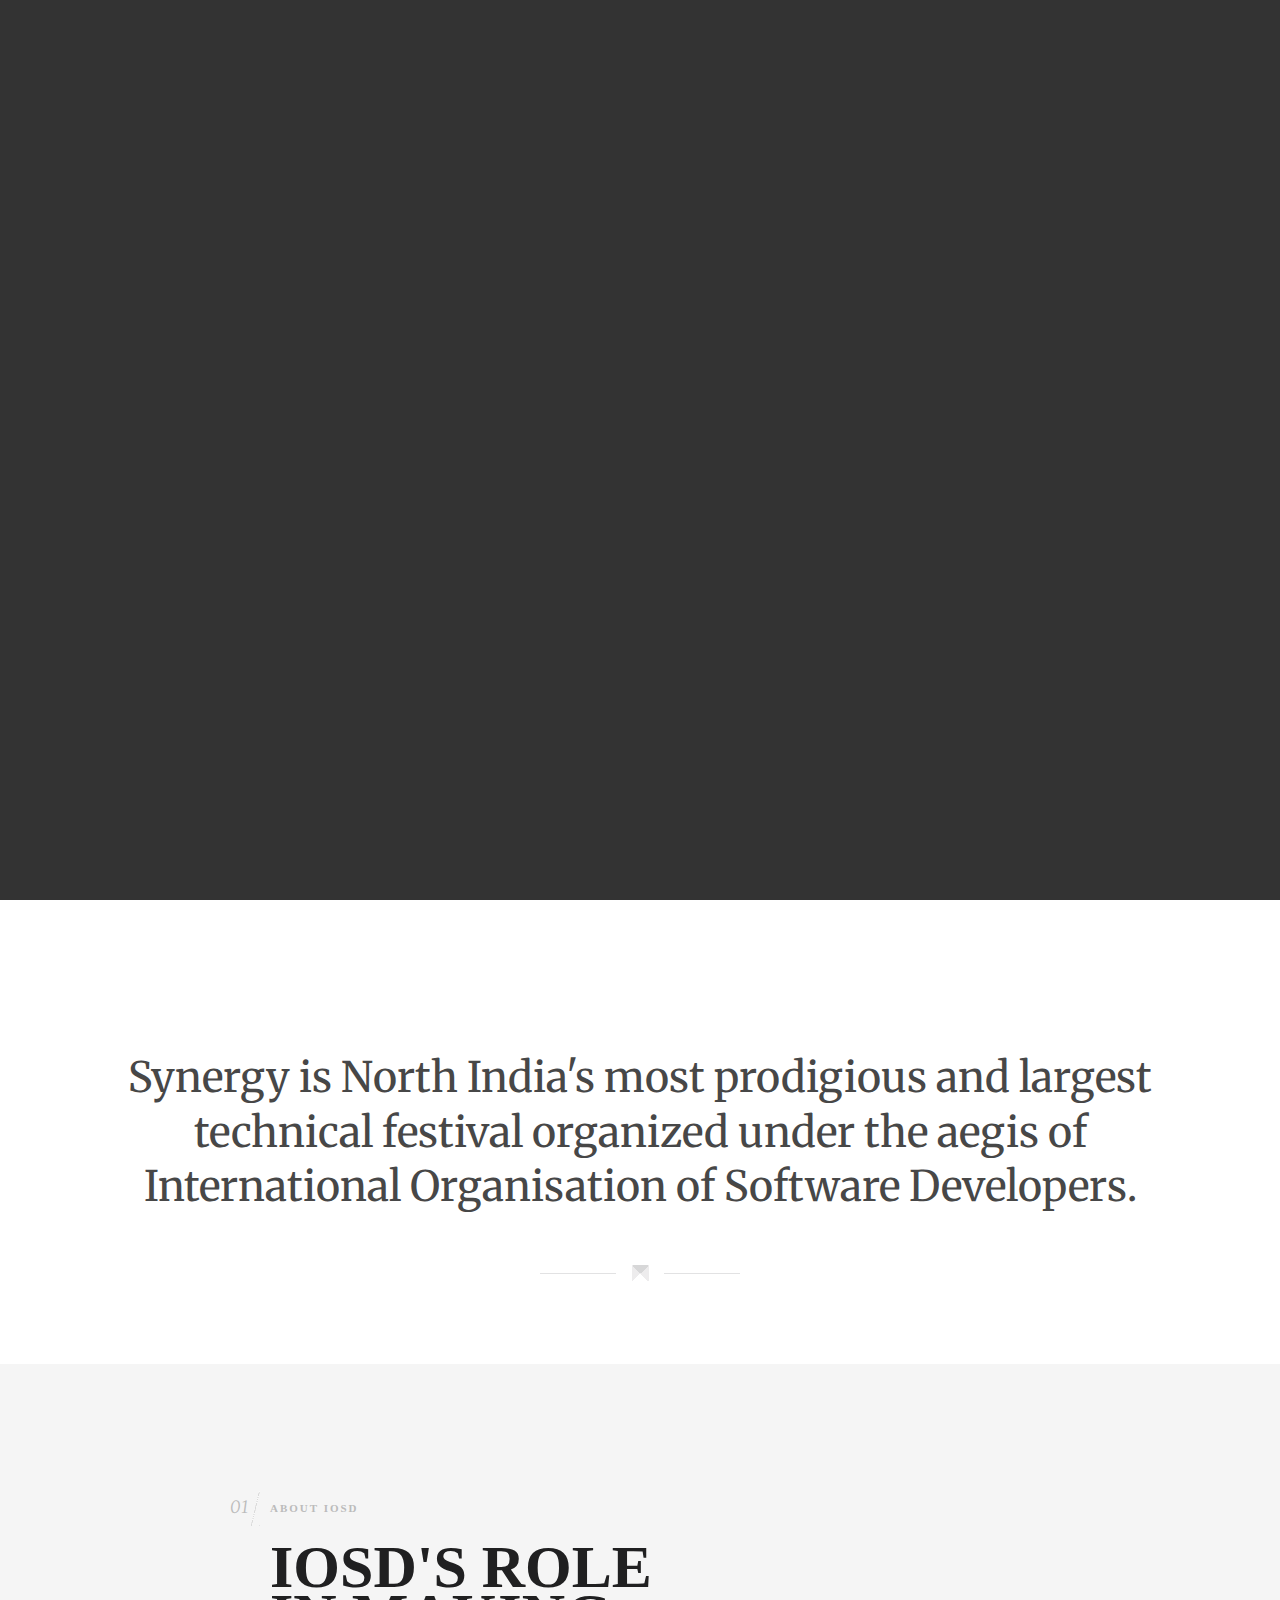
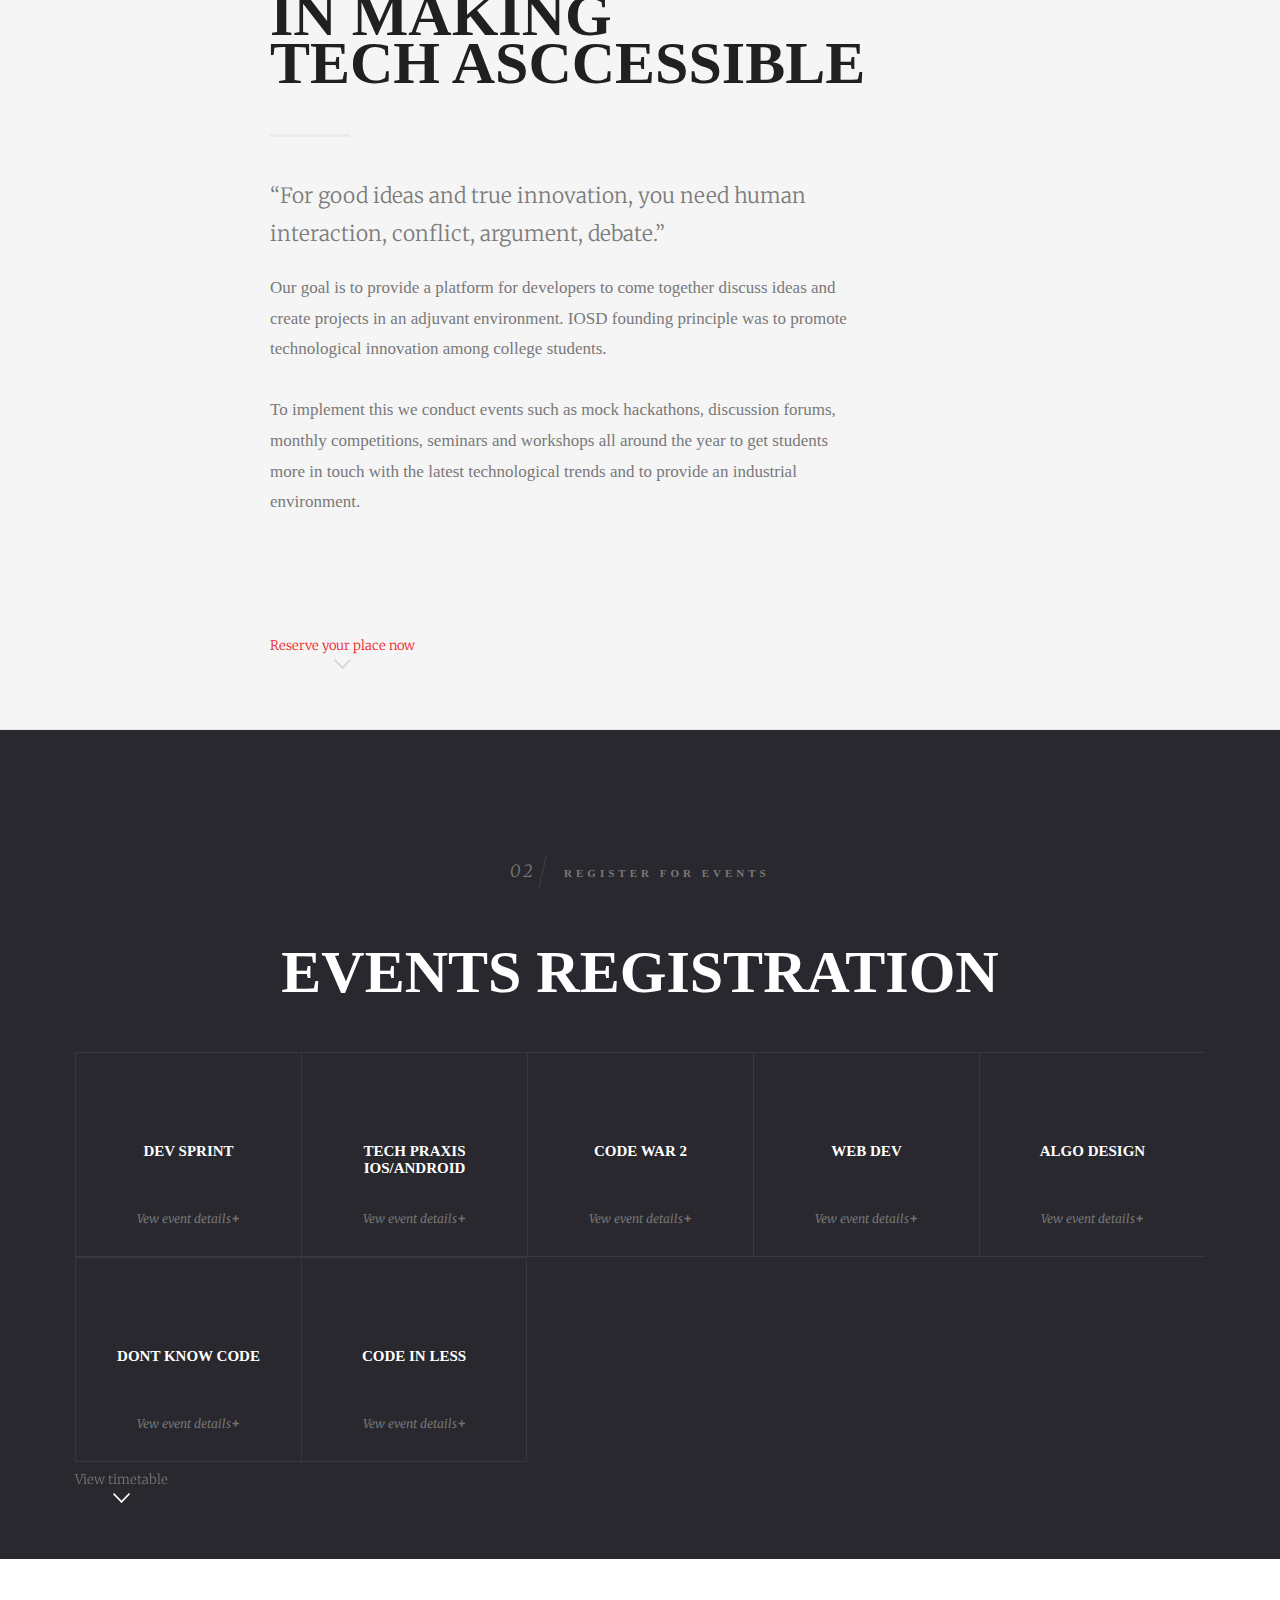
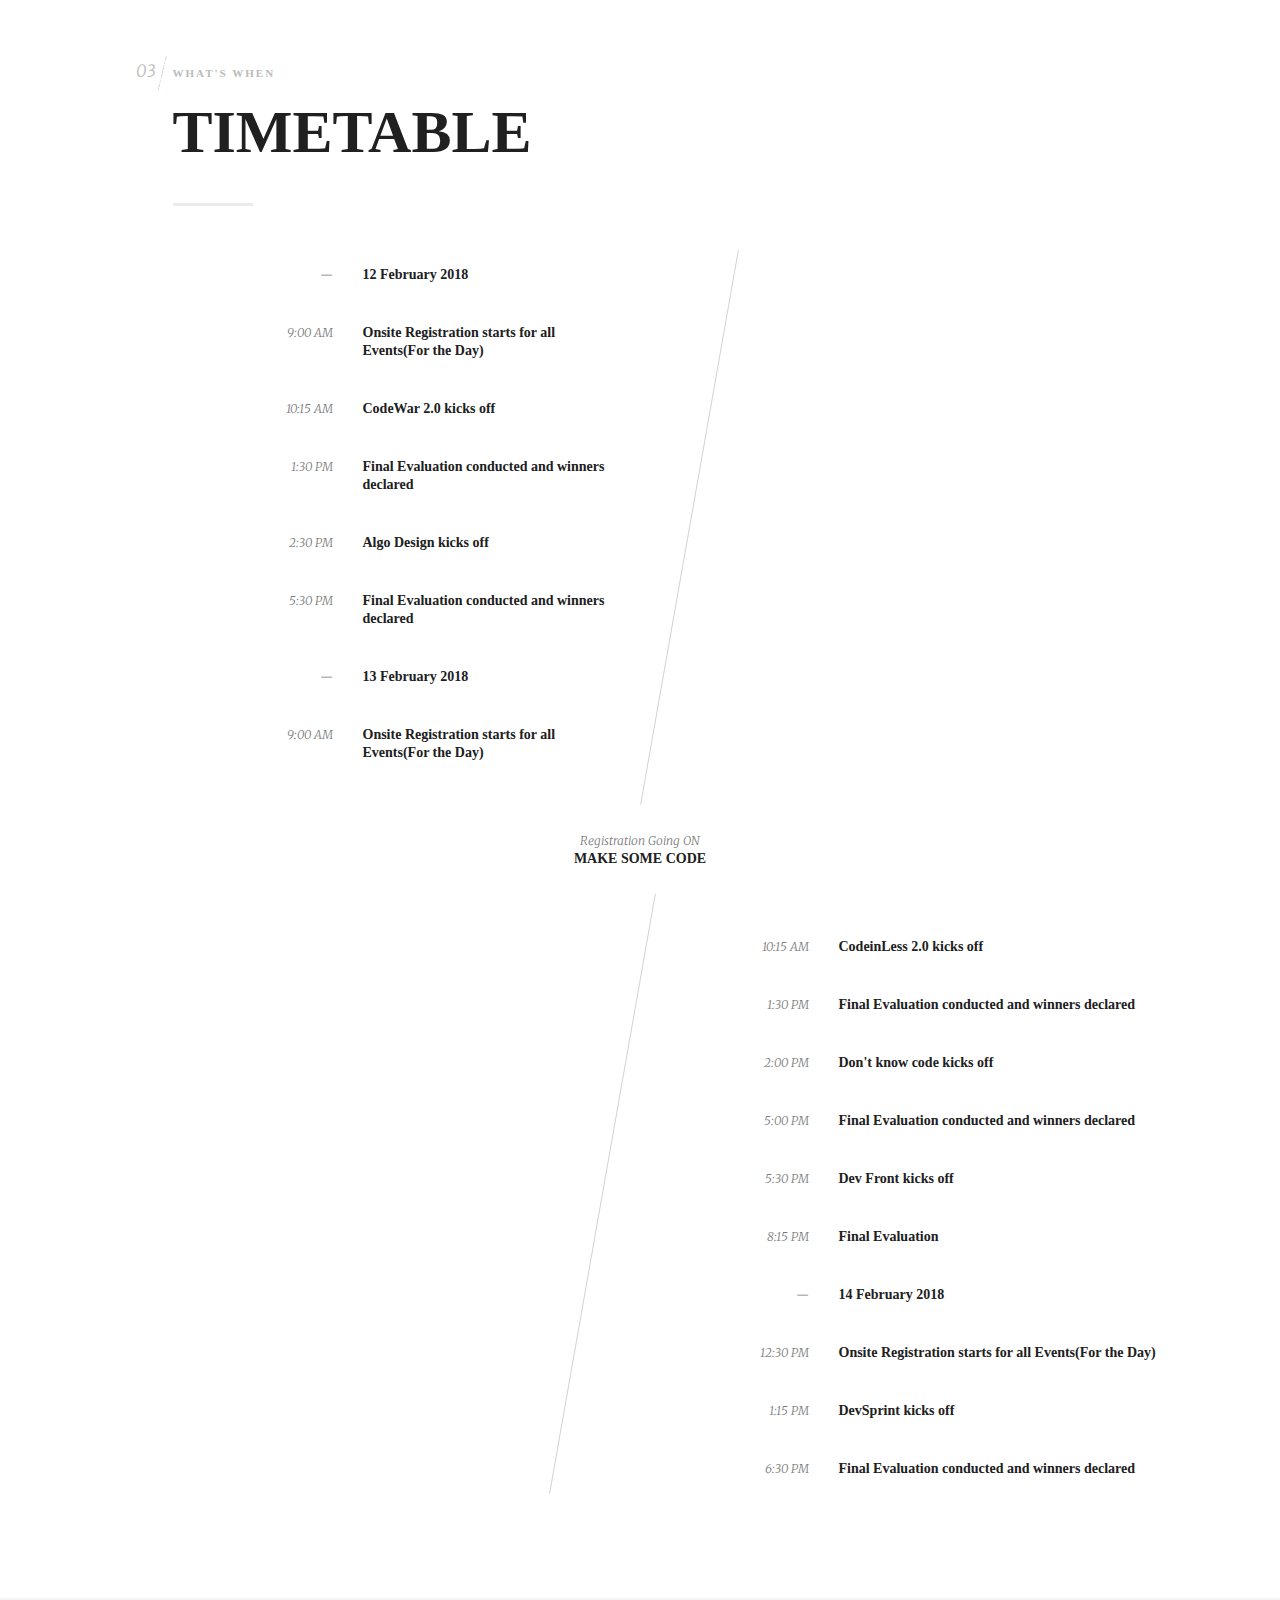
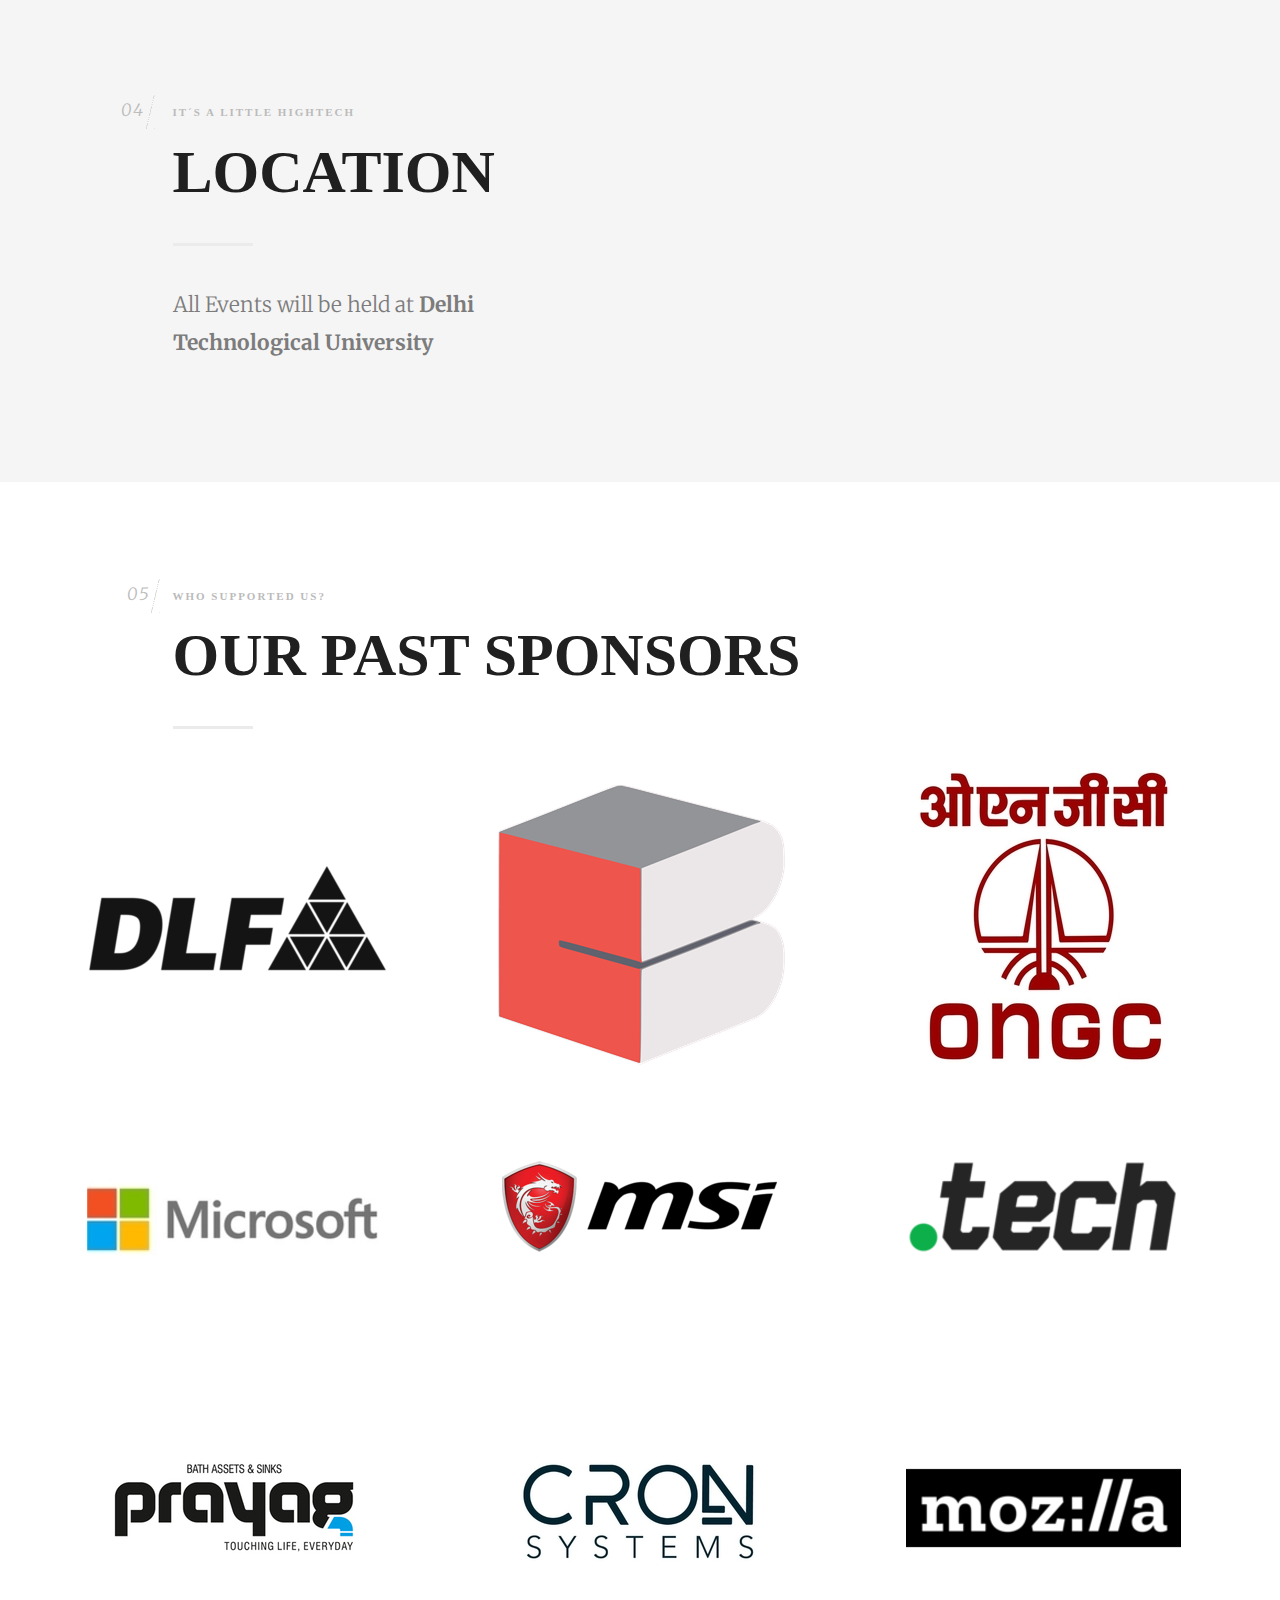
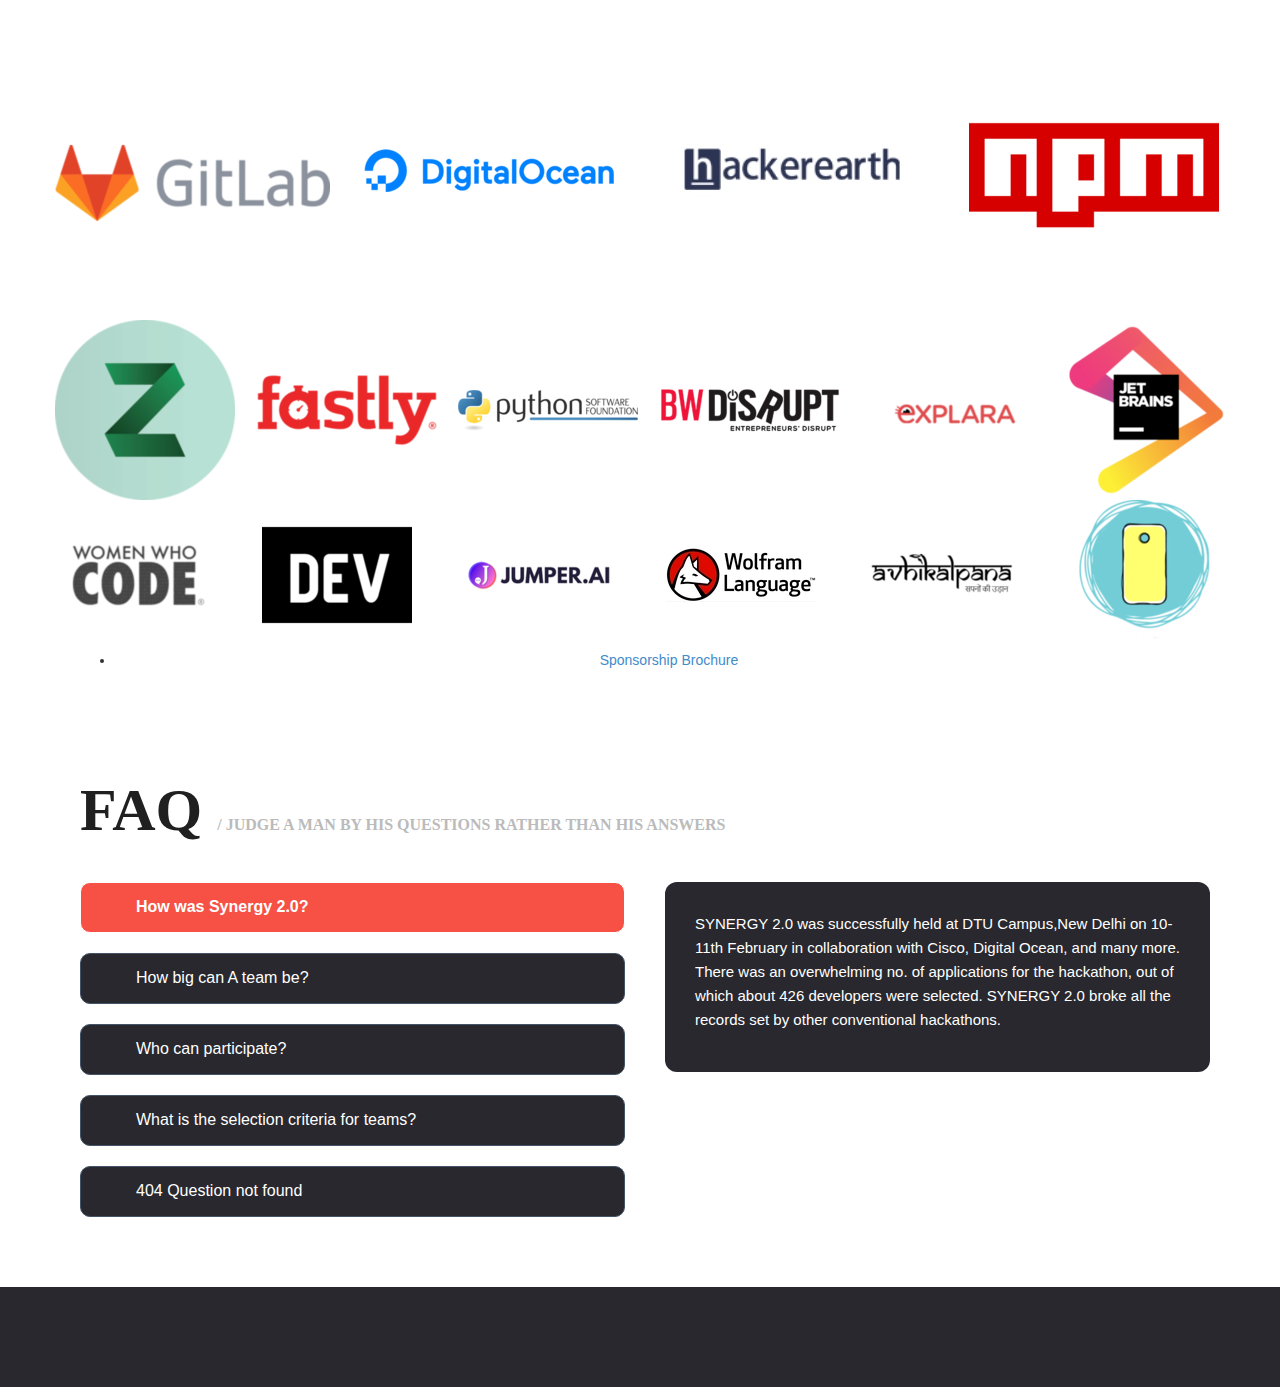
==== commit 7fea92f6: "Merge pull request #7 from manishsahani999/master" ====
--- a/index.html
+++ b/index.html
@@ -13,13 +13,14 @@
     <meta content="static/img/syn-title.png" itemprop="image">
     <meta name="viewport" content="width=device-width, initial-scale=1"/>
     <link rel="shortcut icon" type="image/x-icon" href="./syn-title.png"/>
+    <link rel="stylesheet" type="text/css" href="/custom.css">
     <!-- <link rel="stylesheet" type="text/css" href="https://maxcdn.bootstrapcdn.com/font-awesome/4.4.0/css/font-awesome.min.css"> -->
     <meta property="og:title" content="Synergy'18"/>
     <meta property="og:description"
           content="North India's most prodigious and largest technical festival"/>
     <meta property="og:url" content="index.html"/>
     <title>Synergy'18</title>
-    <meta property="og:image" content="degordian.png"/>
+    <meta property="og:image" content="./syn-title.png"/>
     <script defer src="https://use.fontawesome.com/releases/v5.0.4/js/all.js"></script>
     <script>
         (function (w) {
@@ -218,7 +219,6 @@
                                         <svg xmlns="http://www.w3.org/2000/svg"
                                              width="10" height="17"
                                              view-box="0 0 10 17">
-                                            <desc>Created with Avocode</desc>
                                             <path d="M 9.96 8.5 L 1.14 0 L 0 1.1 L 8.82 9.6 L 9.96 8.5 Z"
                                                   fill="#ffffff"/>
                                             <path d="M 10 8.51 L 1.18 17 L 0 15.87 L 8.82 7.37 L 10 8.51 Z"
@@ -237,7 +237,6 @@
             <i>
                 <svg xmlns="http://www.w3.org/2000/svg" width="17"
                      height="10" view-box="0 0 17 10">
-                    <desc>Created with Avocode</desc>
                     <path d="M 8.5 9.96 L 17 1.14 L 15.9 0 L 7.4 8.82 L 8.5 9.96 Z" fill="#ffffff"/>
                     <path d="M 8.49 10 L 0 1.18 L 1.13 0 L 9.63 8.82 L 8.49 10 Z" fill="#ffffff"/>
                 </svg>
@@ -280,7 +279,6 @@
                         <i>
                             <svg xmlns="http://www.w3.org/2000/svg"
                                  width="17" height="10" view-box="0 0 17 10">
-                                <desc>Created with Avocode</desc>
                                 <path d="M 8.5 9.96 L 17 1.14 L 15.9 0 L 7.4 8.82 L 8.5 9.96 Z" fill="#ffffff"/>
                                 <path d="M 8.49 10 L 0 1.18 L 1.13 0 L 9.63 8.82 L 8.49 10 Z" fill="#ffffff"/>
                             </svg>
@@ -290,53 +288,7 @@
             </div>
         </div>
     </div>
-    <!-- <div class="views-expertise-wrapper first">
-        <div class="container">
-            <div class="row">
-                <div class="col-md-8 col-md-offset-2 no-padding">
-                    <img src="static/img/degordian-team.png" class="degordian-team"/>
-                    <a href="#lectures-wrapper" class="call-upcomes-lectures gray"
-                       data-scroll-to-target=".front-container">
-                        <span>&nbsp; &nbsp; &nbsp; &nbsp; view lectures & workshops</span>
-                        <i>
-                            <svg xmlns="http://www.w3.org/2000/svg"
-                                 width="10" height="17" view-box="0 0 10 17">
-                                <desc>Created with Avocode</desc>
-                                <path d="M 9.96 8.5 L 1.14 0 L 0 1.1 L 8.82 9.6 L 9.96 8.5 Z" fill="#ffffff"/>
-                                <path d="M 10 8.51 L 1.18 17 L 0 15.87 L 8.82 7.37 L 10 8.51 Z" fill="#ffffff"/>
-                            </svg>
-                        </i>
-                    </a>
-                </div>
-            </div>
-        </div>
-    </div> -->
-    <!-- <div class="views-expertise-wrapper second">
-        <div class="container">
-            <div class="row">
-                <div class="col-md-8 col-md-offset-2 ">
-                        <span class="note">
-                            <i class="nbr">02</i>
-                            About academy
-                        </span>
-                    <h2 class="title has-line">Sharing our <br/> views & expertise</h2>
-                    <span class="subtitle">Learn about a variety of digital marketing practices that can boost your business performance and improve your results.</span>
-                    <span class="text">We will share our experience and present everything that makes a successful digital campaign, in hope to strengthen collaborations and create inspiration for future projects.</span>
-                    <a href="#" class="sign-up-arrow" data-scrool-to="on" data-scroll-to-target=".form-wrapper">
-                        Reserve your place now
-                        <i>
-                            <svg xmlns="http://www.w3.org/2000/svg"
-                                 width="17" height="10" view-box="0 0 17 10">
-                                <desc>Created with Avocode</desc>
-                                <path d="M 8.5 9.96 L 17 1.14 L 15.9 0 L 7.4 8.82 L 8.5 9.96 Z" fill="#ffffff"/>
-                                <path d="M 8.49 10 L 0 1.18 L 1.13 0 L 9.63 8.82 L 8.49 10 Z" fill="#ffffff"/>
-                            </svg>
-                        </i>
-                    </a>
-                </div>
-            </div>
-        </div>
-    </div> -->
+   
     <div class="form-wrapper">
         <div class="container">
                 <span class="note on-top">
@@ -344,41 +296,41 @@
                     Register For Events
                 </span>
             <span class="title">Events Registration</span>
-            <!-- <span class="note">One-day education for Sales and Marketing experts in the tourism sector.</span> -->
+            <!-- <span class="note"></span> -->
             <div class="row">
                 <div class="col-md-12">
-                    <div class="lectures-box md-trigger" data-box="facebookAdsAdvanced" data-modal="modal-7">
+                    <div class="lectures-box md-trigger" data-box="devsprint" data-modal="modal-7">
 
                         <span class="lecture-title">Dev Sprint</span>
                         <span class="lecture-link">Vew event details<span> +</span></span>
                     </div>
-                    <div class="lectures-box md-trigger" data-box="performanceMarketing" data-modal="modal-8">
+                    <div class="lectures-box md-trigger" data-box="techparaxisiosandroid" data-modal="modal-8">
 
                         <span class="lecture-title">Tech Praxis iOS/Android</span>
                         <span class="lecture-link">Vew event details<span> +</span></span>
                     </div>
-                    <div class="lectures-box md-trigger" data-box="googleAnalyticsAdvanced" data-modal="modal-9">
+                    <div class="lectures-box md-trigger" data-box="codewar2" data-modal="modal-9">
 
                         <span class="lecture-title">Code War 2</span>
                         <span class="lecture-link">Vew event details<span> +</span></span>
                     </div>
-                    <div class="lectures-box md-trigger" data-box="newsletterMarketing" data-modal="modal-10">
+                    <div class="lectures-box md-trigger" data-box="webdev" data-modal="modal-10">
 
                         <span class="lecture-title">Web Dev</span>
                         <span class="lecture-link">Vew event details<span> +</span></span>
                     </div>
-                    <div class="lectures-box md-trigger" data-box="remarketing" data-modal="modal-11">
+                    <div class="lectures-box md-trigger" data-box="algodesign" data-modal="modal-11">
 
                         <span class="lecture-title">Algo Design</span>
                         <span class="lecture-link">Vew event details<span> +</span></span>
                     </div>
-                    <div class="lectures-box md-trigger" data-box="remarketing" data-modal="modal-12">
+                    <div class="lectures-box md-trigger" data-box="dontknowcode" data-modal="modal-12">
 
                         <span class="lecture-title">Dont Know Code</span>
                         <span class="lecture-link">Vew event details<span> +</span></span>
                     </div>
 
-                    <div class="lectures-box md-trigger" data-box="facebookAdsAdvanced" data-modal="modal-13">
+                    <div class="lectures-box md-trigger" data-box="codeinless" data-modal="modal-13">
 
                         <span class="lecture-title">Code In Less</span>
                         <span class="lecture-link">Vew event details<span> +</span></span>
@@ -394,7 +346,6 @@
                         <i>
                             <svg xmlns="http://www.w3.org/2000/svg"
                                  width="17" height="10" view-box="0 0 17 10">
-                                <desc>Created with Avocode</desc>
                                 <path d="M 8.5 9.96 L 17 1.14 L 15.9 0 L 7.4 8.82 L 8.5 9.96 Z" fill="#ffffff"/>
                                 <path d="M 8.49 10 L 0 1.18 L 1.13 0 L 9.63 8.82 L 8.49 10 Z" fill="#ffffff"/>
                             </svg>
@@ -681,6 +632,68 @@
         </div>
 
     </div>
+    <section id="faq" class="page-section light">
+        <div class="container">
+            <div class="row">
+                <div class="col-md-8 pull-left">
+                    <h1 class="section-title">
+                        
+                        <span  class="title-inner wow animated fadeInRight animated">FAQ <small> / JUDGE A MAN BY HIS QUESTIONS RATHER THAN HIS ANSWERS</small></span>
+                    </h1>
+                </div>
+                <div class="col-md-4 text-right-md pull-right">
+                </div>
+            </div>
+            <div class="row faq margin-top wow animated fadeInUp" >
+                <div class="col-sm-6 col-md-6 pull-left">
+                    <ul id="tabs-faq"  class="nav">
+                        <li class="active"><a href="#tab-faq1" data-toggle="tab"><span class="faq-inner"><i class="fa fa-angle-right"></i> How was Synergy 2.0?</span></a></li>
+                        <li><a href="#tab-faq2" data-toggle="tab"> <span class="faq-inner"><i class="fa fa-angle-right"></i> How big can A team be?</span></a></li>
+                        <li><a href="#tab-faq3" data-toggle="tab"><span class="faq-inner"><i class="fa fa-angle-right"></i> Who can participate?</span></a></li>
+                        <li><a href="#tab-faq4" data-toggle="tab"><span class="faq-inner"><i class="fa fa-angle-right"></i> What is the selection criteria for teams?</span></a></li>
+                        <li><a href="#tab-faq5" data-toggle="tab"><span class="faq-inner"><i class="fa fa-angle-right"></i> 404 Question not found</span></a></li>
+
+                    </ul>
+                </div>
+                <div class="col-sm-6 col-md-6 pull-right">
+                    <div class="tab-content">
+                        <div id="tab-faq1" class="tab-pane fade in active">
+                            <div>
+                                <p>SYNERGY 2.0 was successfully held at DTU Campus,New Delhi on 10-11th February in collaboration with Cisco, Digital Ocean, and many more. There was an overwhelming no. of  applications for the hackathon, out of which about 426 developers were selected. SYNERGY 2.0 broke all the records set by other conventional hackathons.</p>
+                            </div>
+                        </div>
+                        <div id="tab-faq2" class="tab-pane fade">
+                            <div>
+                                <p>The maximum team size is <strong>four</strong> and lone wolves are also welcome. Participants are selected on individual basis and can team up on the spot as well.</p>
+                                </div>
+                        </div>
+                        <div id="tab-faq3" class="tab-pane fade">
+                            <div>
+                              <p>This is a student hackathon and only students are allowed to participate.
+                              </p>
+                            </div>
+                        </div>
+                        <div id="tab-faq4" class="tab-pane fade">
+                            <div>
+                              <p>Selection will be done on the basis of the registration form submitted by the team. All girl teams would be given a preference during selecion.
+                              </p>
+                            </div>
+                        </div>
+                        <div id="tab-faq5" class="tab-pane fade">
+                            <div>
+                              <p>
+                                Drop us a <a href="mailto: contact@iosd.tech">mail</a> and we would be more than happy to answer your queries. Also feel free to write if you'd like to volunteer for the event!
+                                </p>
+                            </div>
+                        </div>
+
+
+                    </div>
+                </div>
+            </div>
+        </div>
+    </section>
+
     <footer class="footer">
         <a target="_blank" href="./index.html" class="footer-logo"></a>
         <ul class="social">
@@ -730,10 +743,13 @@
                         <a class="js-close md-close" data-modal-close="on" href="#">
                             <svg data-modal-img="on" version="1.1" xmlns="http://www.w3.org/2000/svg"  x="0px" y="0px" width="25px" height="25px" viewBox="0 0 25 25" enable-background="new 0 0 25 25" xml:space="preserve"><g id="Shape_1_3_" enable-background="new"><g id="Shape_1"><g><rect x="11.423" y="-3.266" transform="matrix(0.7072 -0.707 0.707 0.7072 -5.3631 12.5102)" fill="#B7B7B7" width="2" height="31.993" /></g></g></g><g id="Shape_1_2_" enable-background="new"><g id="Shape_1_1_"><g><rect x="-3.42" y="11.73" transform="matrix(0.7071 -0.7071 0.7071 0.7071 -5.3183 12.6213)" fill="#B7B7B7" width="31.993" height="2" /></g></g></g></svg>
                         </a>
+                        <h1 class="popup-title has-line">Dev Sprint</h1>
                         <ul class="date">
-
-                        </ul>
-                        <h1 class="popup-title has-line">Dev Sprint</h1>
+                            date
+                        </ul>
+                        <ul class="date" style="font-size:20px">
+                            venue
+                        </ul>
                         <span class="popup-subtitle">
                             An open source project will be allotted to participants and they will be required to develop the most amazing features in the least possible time.The participant with the most pull requests (must be meaningful, proper guidelines will be provided at the time of competition)will win it all.
                             We, at IOSD aim to make coding accessible to all and actively implement ways to integrate the female demographic; which as of now is extremely under - represented in the tech industry.We also envision a future where we can bring people from different cultures and different walks of life, together on a single platform, where they can contribute without the stigma of being under- represented.
@@ -742,62 +758,30 @@
                         <div>
 
                         </div>
-                        <!-- <span class="popup-text">
-                            We will show you how to:
+                        <span class="popup-text">
+                           RULES
                             <ul>
-                                <li>
-                                    define the right content, UX strategies and objectives
-                                </li>
-                                <li>
-                                    utilize your website strategy, communication and design to attract leads
-                                </li>
-                                <li>
-                                    guide your leads through a sales funnel to the end of the booking process
-                                </li>
+                                <li>Selection will be done on the basis of the registration form submitted. All girl teams would be given a preference during selection.</li>
+                                <li>The decision of organizers is final for selecting the teams for the event.</li>
+                                <li>You must be at allotted location in DTU to work on a project for submission.</li>
+                                <li>You cannot work on your project before the event begins.</li>
+                                <li>You cannot steal another team's source code.</li>
+                                <li>You cannot discuss strategy, suggestions or tips with other teams.</li>
+                                <li>There will be an evaluation round after every 6 hours.</li>
+                                <li>After every evaluation round, scores will be awarded to respective teams.</li>
+                                <li>Top 10 teams will be selected for pitching in the final round. All girl teams would have separate shortlisting for this round.</li>
+                                <li>The decision of judges is final for determining prizes and awards.</li>
+                                <li>Teams must stop hacking once the time is up.</li>
+                                <li>By submitting an Entry or accepting any prize, you represent and warrant the following: you will not submit content that is copyrighted, protected by trade secret or otherwise subject to third party intellectual property rights or other proprietary rights, including privacy and publicity rights, unless you are the owner of such rights or have permission from their rightful owner to post the content.</li>
+                                <li>Please comply with all instructions from DevSprint organizers.</li>
+                                <li>Teams can be disqualified from the competition at the organizers' discretion. Reasons might include but are not limited to breaking the Competition Rules, or other unsporting behaviour.</li>
+
                             </ul>
-                        </span> -->
-                    </div>
-                </div>
-                <div class="row">
-                    <div class="col-md-8 col-md-offset-2 social-wrapper">
-                        <span class="share-text"></span>
-                        <div id="social-1"
-                             data-share-link="https://academy.degordian.com/index.php?r=site/lecture&lecture=turning-leads-into-guests-with-content-and-ux"
-                             data-share-image="" data-share-title="Turning leads into guests with content and UX"
-                             data-share-description="The goal of every tourist website is to turn potential leads into guests by guiding them to the end of the booking process. Smart user experience can help you connect to your customers and make them feel at ease to make that final step.">
-                            <ul class="social">
-                                <li>
-                                    <a href="#" class="fb-share"
-                                       onclick="javascript:tmEvent('Share Lecture', 'Turning leads into guests with content and UX', 'Facebook');window.open(this.href, '', 'menubar=no,toolbar=no,resizable=no,scrollbars=no,height=400,width=600'); return false;">
-                                        <i class="icon fb">
-                                        </i>
-                                    </a>
-                                </li>
-                                <li>
-                                    <a href="#" class="tw-share"
-                                       onclick="javascript:tmEvent('Share Lecture', 'Turning leads into guests with content and UX', 'Twitter');window.open(this.href, '', 'menubar=no,toolbar=no,resizable=no,scrollbars=no,height=258,width=600'); return false;">
-                                        <i class="icon tw">
-                                        </i>
-                                    </a>
-                                </li>
-                                <li>
-                                    <a href="#" class="gp-share"
-                                       onclick="javascript:tmEvent('Share Lecture', 'Turning leads into guests with content and UX', 'Google+');window.open(this.href, '', 'menubar=no,toolbar=no,resizable=no,scrollbars=no,height=505,width=500'); return false;">
-                                        <i class="icon gplus">
-                                        </i>
-                                    </a>
-                                </li>
-                                <li><a href="#" class="li-share"
-                                       onclick="javascript:tmEvent('Share Lecture', 'Turning leads into guests with content and UX', 'LinkedIn');window.open(this.href, '', 'menubar=no,toolbar=no,resizable=no,scrollbars=no,height=481,width=585'); return false;">
-                                    <i class="icon ln">
-                                    </i>
-                                </a>
-                                </li>
-
-                            </ul>
-                        </div>
-                    </div>
-                </div>
+                                                            
+                        </span>
+                    </div>
+                </div>
+                
                 <div class="row">
                     <div class="col-md-8 col-md-offset-2">
                         <a class="confirm md-close-2" data-modal-close="on" href="#">Register</a>
@@ -818,16 +802,20 @@
                         <a class="js-close md-close" data-modal-close="on" href="#">
                             <svg data-modal-img="on" version="1.1" xmlns="http://www.w3.org/2000/svg"  x="0px" y="0px" width="25px" height="25px" viewBox="0 0 25 25" enable-background="new 0 0 25 25" xml:space="preserve"><g id="Shape_1_3_" enable-background="new"><g id="Shape_1"><g><rect x="11.423" y="-3.266" transform="matrix(0.7072 -0.707 0.707 0.7072 -5.3631 12.5102)" fill="#B7B7B7" width="2" height="31.993" /></g></g></g><g id="Shape_1_2_" enable-background="new"><g id="Shape_1_1_"><g><rect x="-3.42" y="11.73" transform="matrix(0.7071 -0.7071 0.7071 0.7071 -5.3183 12.6213)" fill="#B7B7B7" width="31.993" height="2" /></g></g></g></svg>
                         </a>
-                        <ul class="date">
-
-                        </ul>
                         <h1 class="popup-title has-line">Tech Praxis IOS/Android</h1>
+                        
                         <span class="popup-subtitle">
                             <b>Android</b> <br>
                             You shall be presented with a theme/problem statement and will be required to develop a fully functional Android app which solves real world problems and has relevance outside the competition . <br>
                             <b>iOS</b> <br>
                             You shall be presented with a theme/problem statement and you are required to develop a fully functional iOS mobile app which helps to solve real life issues.
                         </span>
+                        <ul class="date">
+                            date
+                        </ul>
+                        <ul class="date" style="font-size:20px">
+                            venue
+                        </ul>
                         <span class="popup-text">
                             Rules
                             <ul>
@@ -839,52 +827,13 @@
                                 <li>You cannot discuss strategy, suggestions or tips with other teams.</li>
                                 <li>There will be an evaluation round after every 6 hours.</li>
                                 <li>After every evaluation round, scores will be awarded to respective teams.</li>
-                                <li> Top 10 teams will be selected for pitching in the final round. All girl teams would have separate shortlisting for this round.</li>
+                                <li>Top 10 teams will be selected for pitching in the final round. All girl teams would have separate shortlisting for this round.</li>
                                 <li>The decision of judges is final for determining prizes and awards.</li>
-                                <li>Please comply with all instructions from hackDTU organizers.</li>
+                                <li>By submitting an Entry or accepting any prize, you represent and warrant the following: you will not submit content that is copyrighted, protected by trade secret or otherwise subject to third party intellectual property rights or other proprietary rights, including privacy and publicity rights, unless you are the owner of such rights or have permission from their rightful owner to post the content.</li>
+                                <li>Please comply with all instructions from DevSprint organizers.</li>
+                                <li>Teams can be disqualified from the competition at the organizers' discretion. Reasons might include but are not limited to breaking the Competition Rules, or other unsporting behaviour.</li>
                             </ul>
                         </span>
-                    </div>
-                </div>
-                <div class="row">
-                    <div class="col-md-8 col-md-offset-2 social-wrapper">
-                        <span class="share-text"></span>
-                        <div id="social-2"
-                             data-share-link="https://academy.degordian.com/index.php?r=site/lecture&lecture=performance-advertising-in-tourism"
-                             data-share-image="" data-share-title="Performance advertising in tourism"
-                             data-share-description="Digital channels enable you to track exactly how much you're spending and getting in terms of ROI ">
-                            <ul class="social">
-                                <li>
-                                    <a href="#" class="fb-share"
-                                       onclick="javascript:tmEvent('Share Lecture', 'Performance advertising in tourism', 'Facebook');window.open(this.href, '', 'menubar=no,toolbar=no,resizable=no,scrollbars=no,height=400,width=600'); return false;">
-                                        <i class="icon fb">
-                                        </i>
-                                    </a>
-                                </li>
-                                <li>
-                                    <a href="#" class="tw-share"
-                                       onclick="javascript:tmEvent('Share Lecture', 'Performance advertising in tourism', 'Twitter');window.open(this.href, '', 'menubar=no,toolbar=no,resizable=no,scrollbars=no,height=258,width=600'); return false;">
-                                        <i class="icon tw">
-                                        </i>
-                                    </a>
-                                </li>
-                                <li>
-                                    <a href="#" class="gp-share"
-                                       onclick="javascript:tmEvent('Share Lecture', 'Performance advertising in tourism', 'Google+');window.open(this.href, '', 'menubar=no,toolbar=no,resizable=no,scrollbars=no,height=505,width=500'); return false;">
-                                        <i class="icon gplus">
-                                        </i>
-                                    </a>
-                                </li>
-                                <li>
-                                    <a href="#" class="li-share"
-                                       onclick="javascript:tmEvent('Share Lecture', 'Performance advertising in tourism', 'LinkedIn');window.open(this.href, '', 'menubar=no,toolbar=no,resizable=no,scrollbars=no,height=481,width=585'); return false;">
-                                        <i class="icon ln">
-                                        </i>
-                                    </a>
-                                </li>
-
-                            </ul>
-                        </div>
                     </div>
                 </div>
                 <div class="row">
@@ -906,65 +855,31 @@
                         <a class="js-close md-close" data-modal-close="on" href="#">
                             <svg data-modal-img="on" version="1.1" xmlns="http://www.w3.org/2000/svg"  x="0px" y="0px" width="25px" height="25px" viewBox="0 0 25 25" enable-background="new 0 0 25 25" xml:space="preserve"><g id="Shape_1_3_" enable-background="new"><g id="Shape_1"><g><rect x="11.423" y="-3.266" transform="matrix(0.7072 -0.707 0.707 0.7072 -5.3631 12.5102)" fill="#B7B7B7" width="2" height="31.993" /></g></g></g><g id="Shape_1_2_" enable-background="new"><g id="Shape_1_1_"><g><rect x="-3.42" y="11.73" transform="matrix(0.7071 -0.7071 0.7071 0.7071 -5.3183 12.6213)" fill="#B7B7B7" width="31.993" height="2" /></g></g></g></svg>
                         </a>
+                        <h1 class="popup-title has-line">Code War 2</h1>
                         <ul class="date">
-
-                        </ul>
-                        <h1 class="popup-title has-line">Code War 2</h1>
+                            date
+                        </ul>
+                        <ul class="date" style="font-size:20px">
+                            venue
+                        </ul>
                         <span class="popup-subtitle">
                             A knockout tournament for all competitive coding enthusiasts.
                         </span>
-                        <!-- <span class="popup-text">
-                            Find out more about:
+                        <span class="popup-text">
+                            RULES
                             <ul>
-                                <li>Social media apps</li>
-                                <li>Mobile applications</li>
-                                <li>Geo-location</li>
-                                <li>Landing pages /Microsites</li>
+                                <li>The duration of the contest is 120 minutes..It maybe subject to change under special circumstances.</li>
+                                <li>Maximum Team size: One</li>
+                                <li>The decision of organizers is final for selecting the participants for the event.</li>
+                                <li>You cannot discuss strategy, suggestions or tips with other participants.</li>
+                                <li> The decision of judges is final for determining prizes and awards.</li>
+                                <li>Please comply with all instructions from the organizers.</li>
+                                <li>Cheating will not be tolerated in any form and the participants will be subject to immediate disqualification</li>
                             </ul>
-                        </span> -->
-                    </div>
-                </div>
-                <div class="row">
-                    <div class="col-md-8 col-md-offset-2 social-wrapper">
-                        <span class="share-text"></span>
-                        <div id="social-3"
-                             data-share-link="https://academy.degordian.com/index.php?r=site/lecture&lecture=reaching-your-web-visitors-on-other-platforms"
-                             data-share-image="" data-share-title="Reaching your web visitors on other platforms"
-                             data-share-description="Learn more about different ways of reaching your customers online, influencing their decision and expanding your story through additional online channels and more.">
-                            <ul class="social">
-                                <li>
-                                    <a href="#" class="fb-share"
-                                       onclick="javascript:tmEvent('Share Lecture', 'Reaching your web visitors on other platforms', 'Facebook');window.open(this.href, '', 'menubar=no,toolbar=no,resizable=no,scrollbars=no,height=400,width=600'); return false;">
-                                        <i class="icon fb">
-                                        </i>
-                                    </a>
-                                </li>
-                                <li>
-                                    <a href="#" class="tw-share"
-                                       onclick="javascript:tmEvent('Share Lecture', 'Reaching your web visitors on other platforms', 'Twitter');window.open(this.href, '', 'menubar=no,toolbar=no,resizable=no,scrollbars=no,height=258,width=600'); return false;">
-                                        <i class="icon tw">
-                                        </i>
-                                    </a>
-                                </li>
-                                <li>
-                                    <a href="#" class="gp-share"
-                                       onclick="javascript:tmEvent('Share Lecture', 'Reaching your web visitors on other platforms', 'Google+');window.open(this.href, '', 'menubar=no,toolbar=no,resizable=no,scrollbars=no,height=505,width=500'); return false;">
-                                        <i class="icon gplus">
-                                        </i>
-                                    </a>
-                                </li>
-                                <li>
-                                    <a href="#" class="li-share"
-                                       onclick="javascript:tmEvent('Share Lecture', 'Reaching your web visitors on other platforms', 'LinkedIn');window.open(this.href, '', 'menubar=no,toolbar=no,resizable=no,scrollbars=no,height=481,width=585'); return false;">
-                                        <i class="icon ln">
-                                        </i>
-                                    </a>
-                                </li>
-
-                            </ul>
-                        </div>
-                    </div>
-                </div>
+                        </span>
+                    </div>
+                </div>
+                
                 <div class="row">
                     <div class="col-md-8 col-md-offset-2">
                         <a class="confirm md-close-2" data-modal-close="on" href="#">Register</a>
@@ -984,68 +899,31 @@
                         <a class="js-close md-close" data-modal-close="on" href="#">
                             <svg data-modal-img="on" version="1.1" xmlns="http://www.w3.org/2000/svg"  x="0px" y="0px" width="25px" height="25px" viewBox="0 0 25 25" enable-background="new 0 0 25 25" xml:space="preserve"><g id="Shape_1_3_" enable-background="new"><g id="Shape_1"><g><rect x="11.423" y="-3.266" transform="matrix(0.7072 -0.707 0.707 0.7072 -5.3631 12.5102)" fill="#B7B7B7" width="2" height="31.993" /></g></g></g><g id="Shape_1_2_" enable-background="new"><g id="Shape_1_1_"><g><rect x="-3.42" y="11.73" transform="matrix(0.7071 -0.7071 0.7071 0.7071 -5.3183 12.6213)" fill="#B7B7B7" width="31.993" height="2" /></g></g></g></svg>
                         </a>
+                        <h1 class="popup-title has-line">Web Dev</h1>
                         <ul class="date">
-
-                        </ul>
-                        <h1 class="popup-title has-line">Web Dev</h1>
+                            date
+                        </ul>
+                        <ul class="date" style="font-size:20px">
+                            venue
+                        </ul>
                         <span class="popup-subtitle">
                             You shall be presented with a theme/problem statement and you will be required to design a fully functional web app (You are free to choose technology on your own ie the one which you may feel the most comfortable with)
                         </span>
-                        <!-- <span class="popup-text">
-                            Check how to:
+                        <span>
+                            RULES
                             <ul>
-                                <li>track your brand communication online</li>
-                                <li>provide valuable insights in your competition</li>
-                                <li>obtain demographic data of your customer influencers</li>
-                                <li>define key performance indicators for analyzing brand’s online and social media presence</li>
-                                <li>pinpoint key metrics for social media analysis</li>
-                                <li>show a case study of online monitoring of Hotel and tourist industry in Croatia</li>
-                            </ul> -->
-                        </span>
-                    </div>
-                </div>
-                <div class="row">
-                    <div class="col-md-8 col-md-offset-2 social-wrapper">
-                        <!-- <span class="share-text">Share this workshop</span> -->
-                        <span class="share-text"></span>
-                        <div id="social-4"
-                             data-share-link="https://academy.degordian.com/index.php?r=site/lecture&lecture=track-your-internet-mentions"
-                             data-share-image="" data-share-title="Track your internet mentions!"
-                             data-share-description="Tools that track mentions of brands across the Web and social media can obtain large volumes of data with valuable insights.">
-                            <ul class="social">
-                                <li>
-                                    <a href="#" class="fb-share"
-                                       onclick="javascript:tmEvent('Share Lecture', 'Track your internet mentions!', 'Facebook');window.open(this.href, '', 'menubar=no,toolbar=no,resizable=no,scrollbars=no,height=400,width=600'); return false;">
-                                        <i class="icon fb">
-                                        </i>
-                                    </a>
-                                </li>
-                                <li>
-                                    <a href="#" class="tw-share"
-                                       onclick="javascript:tmEvent('Share Lecture', 'Track your internet mentions!', 'Twitter');window.open(this.href, '', 'menubar=no,toolbar=no,resizable=no,scrollbars=no,height=258,width=600'); return false;">
-                                        <i class="icon tw">
-                                        </i>
-                                    </a>
-                                </li>
-                                <li>
-                                    <a href="#" class="gp-share"
-                                       onclick="javascript:tmEvent('Share Lecture', 'Track your internet mentions!', 'Google+');window.open(this.href, '', 'menubar=no,toolbar=no,resizable=no,scrollbars=no,height=505,width=500'); return false;">
-                                        <i class="icon gplus">
-                                        </i>
-                                    </a>
-                                </li>
-                                <li>
-                                    <a href="#" class="li-share"
-                                       onclick="javascript:tmEvent('Share Lecture', 'Track your internet mentions!', 'LinkedIn');window.open(this.href, '', 'menubar=no,toolbar=no,resizable=no,scrollbars=no,height=481,width=585'); return false;">
-                                        <i class="icon ln">
-                                        </i>
-                                    </a>
-                                </li>
-
+                                <li>The duration of the contest is 120 minutes..It maybe subject to change under special circumstances.</li>
+                                <li>Maximum Team size: Two</li>
+                                <li>The decision of organizers is final for selecting the participants for the event.</li>
+                                <li>You cannot discuss strategy, suggestions or tips with other participants.</li>
+                                <li>The decision of judges is final for determining prizes and awards.</li>
+                                <li>Please comply with all instructions from the organizers.</li>
+                                <li>Cheating will not be tolerated in any form and the participants will be subject to immediate disqualification</li>
                             </ul>
-                        </div>
-                    </div>
-                </div>
+                        </span>
+                    </div>
+                </div>
+                
                 <div class="row">
                     <div class="col-md-8 col-md-offset-2">
                         <a class="confirm md-close-2" data-modal-close="on" href="#">Register</a>
@@ -1065,68 +943,31 @@
                         <a class="js-close md-close" data-modal-close="on" href="#">
                             <svg data-modal-img="on" version="1.1" xmlns="http://www.w3.org/2000/svg"  x="0px" y="0px" width="25px" height="25px" viewBox="0 0 25 25" enable-background="new 0 0 25 25" xml:space="preserve"><g id="Shape_1_3_" enable-background="new"><g id="Shape_1"><g><rect x="11.423" y="-3.266" transform="matrix(0.7072 -0.707 0.707 0.7072 -5.3631 12.5102)" fill="#B7B7B7" width="2" height="31.993" /></g></g></g><g id="Shape_1_2_" enable-background="new"><g id="Shape_1_1_"><g><rect x="-3.42" y="11.73" transform="matrix(0.7071 -0.7071 0.7071 0.7071 -5.3183 12.6213)" fill="#B7B7B7" width="31.993" height="2" /></g></g></g></svg>
                         </a>
+                        <h1 class="popup-title has-line">Algo Design</h1>
                         <ul class="date">
-
-                        </ul>
-                        <h1 class="popup-title has-line">Algo Design</h1>
+                            date
+                        </ul>
+                        <ul class="date" style="font-size:20px">
+                            venue
+                        </ul>
                         <span class="popup-subtitle">
                             A problem statement will be given where the participants will be required to write a pseudocode/algorithm to solve the problem where the most efficient and the fastest one wins.
                         </span>
-                        <!-- <span class="popup-text">
-                            Channel the potential of social media marketing in the right way and turn a random click into a sale.<br />
-                            We'll show you:
+                        <span class="popup-text">
+                            RULES
                             <ul>
-                                <li>what are Facebook apps</li>
-                                <li>the most efficient type of app in tourism</li>
-                                <li>how to attract users and motivate them into buying, booking or using your service</li>
-                                <li>awesome success stories and best practices</li>
-                                <li>how to create engaging contests and impressive campaigns</li>
+                                <li>The duration of the contest is 120 minutes..It maybe subject to change under special circumstances.</li>
+                                <li>Maximum Team size: One</li>
+                                <li>The decision of organizers is final for selecting the participants for the event.</li>
+                                <li>You cannot discuss strategy, suggestions or tips with other participants.</li>
+                                <li>The decision of judges is final for determining prizes and awards.</li>
+                                <li>Please comply with all instructions from the organizers.</li>
+                                <li>Cheating will not be tolerated in any form and the participants will be subject to immediate disqualification</li>
                             </ul>
-                        </span> -->
-                    </div>
-                </div>
-                <div class="row">
-                    <div class="col-md-8 col-md-offset-2 social-wrapper">
-                        <!-- <span class="share-text">Share this workshop</span> -->
-                        <span class="share-text"></span>
-                        <div id="social-5"
-                             data-share-link="https://academy.degordian.com/index.php?r=site/lecture&lecture=low-budget-big-success-campaigns"
-                             data-share-image="" data-share-title="Low budget - big success campaigns"
-                             data-share-description="Almost everyone on the web is your potential customer and it’s time you take advantage of that! Social media is great opportunity">
-                            <ul class="social">
-                                <li>
-                                    <a href="#" class="fb-share"
-                                       onclick="javascript:tmEvent('Share Lecture', 'Low budget - big success campaigns', 'Facebook');window.open(this.href, '', 'menubar=no,toolbar=no,resizable=no,scrollbars=no,height=400,width=600'); return false;">
-                                        <i class="icon fb">
-                                        </i>
-                                    </a>
-                                </li>
-                                <li>
-                                    <a href="#" class="tw-share"
-                                       onclick="javascript:tmEvent('Share Lecture', 'Low budget - big success campaigns', 'Twitter');window.open(this.href, '', 'menubar=no,toolbar=no,resizable=no,scrollbars=no,height=258,width=600'); return false;">
-                                        <i class="icon tw">
-                                        </i>
-                                    </a>
-                                </li>
-                                <li>
-                                    <a href="#" class="gp-share"
-                                       onclick="javascript:tmEvent('Share Lecture', 'Low budget - big success campaigns', 'Google+');window.open(this.href, '', 'menubar=no,toolbar=no,resizable=no,scrollbars=no,height=505,width=500'); return false;">
-                                        <i class="icon gplus">
-                                        </i>
-                                    </a>
-                                </li>
-                                <li>
-                                    <a href="#" class="li-share"
-                                       onclick="javascript:tmEvent('Share Lecture', 'Low budget - big success campaigns', 'LinkedIn');window.open(this.href, '', 'menubar=no,toolbar=no,resizable=no,scrollbars=no,height=481,width=585'); return false;">
-                                        <i class="icon ln">
-                                        </i>
-                                    </a>
-                                </li>
-
-                            </ul>
-                        </div>
-                    </div>
-                </div>
+                        </span>
+                    </div>
+                </div>
+                
                 <div class="row">
                     <div class="col-md-8 col-md-offset-2">
                         <a class="confirm md-close-2" data-modal-close="on" href="#">Register</a>
@@ -1144,69 +985,31 @@
                         <a class="js-close md-close" data-modal-close="on" href="#">
                             <svg data-modal-img="on" version="1.1" xmlns="http://www.w3.org/2000/svg"  x="0px" y="0px" width="25px" height="25px" viewBox="0 0 25 25" enable-background="new 0 0 25 25" xml:space="preserve"><g id="Shape_1_3_" enable-background="new"><g id="Shape_1"><g><rect x="11.423" y="-3.266" transform="matrix(0.7072 -0.707 0.707 0.7072 -5.3631 12.5102)" fill="#B7B7B7" width="2" height="31.993" /></g></g></g><g id="Shape_1_2_" enable-background="new"><g id="Shape_1_1_"><g><rect x="-3.42" y="11.73" transform="matrix(0.7071 -0.7071 0.7071 0.7071 -5.3183 12.6213)" fill="#B7B7B7" width="31.993" height="2" /></g></g></g></svg>
                         </a>
-                        <ul class="date">
-
-                        </ul>
                         <h1 class="popup-title has-line">Dont Know Code</h1>
                         <span class="popup-subtitle">
-                                A coding competition where participants will code in a lesser prevalent language to prove their rapid learning skills.
-
-                        </span>
-                        <!-- <span class="popup-text">
-                            Channel the potential of social media marketing in the right way and turn a random click into a sale.<br />
-                            We'll show you:
-                            <ul>
-                                <li>what are Facebook apps</li>
-                                <li>the most efficient type of app in tourism</li>
-                                <li>how to attract users and motivate them into buying, booking or using your service</li>
-                                <li>awesome success stories and best practices</li>
-                                <li>how to create engaging contests and impressive campaigns</li>
-                            </ul>
-                        </span> -->
-                    </div>
-                </div>
-                <div class="row">
-                    <div class="col-md-8 col-md-offset-2 social-wrapper">
-                        <!-- <span class="share-text">Share this workshop</span> -->
-                        <span class="share-text"></span>
-                        <div id="social-5"
-                             data-share-link="https://academy.degordian.com/index.php?r=site/lecture&lecture=low-budget-big-success-campaigns"
-                             data-share-image="" data-share-title="Low budget - big success campaigns"
-                             data-share-description="Almost everyone on the web is your potential customer and it’s time you take advantage of that! Social media is great opportunity">
-                            <ul class="social">
-                                <li>
-                                    <a href="#" class="fb-share"
-                                       onclick="javascript:tmEvent('Share Lecture', 'Low budget - big success campaigns', 'Facebook');window.open(this.href, '', 'menubar=no,toolbar=no,resizable=no,scrollbars=no,height=400,width=600'); return false;">
-                                        <i class="icon fb">
-                                        </i>
-                                    </a>
-                                </li>
-                                <li>
-                                    <a href="#" class="tw-share"
-                                       onclick="javascript:tmEvent('Share Lecture', 'Low budget - big success campaigns', 'Twitter');window.open(this.href, '', 'menubar=no,toolbar=no,resizable=no,scrollbars=no,height=258,width=600'); return false;">
-                                        <i class="icon tw">
-                                        </i>
-                                    </a>
-                                </li>
-                                <li>
-                                    <a href="#" class="gp-share"
-                                       onclick="javascript:tmEvent('Share Lecture', 'Low budget - big success campaigns', 'Google+');window.open(this.href, '', 'menubar=no,toolbar=no,resizable=no,scrollbars=no,height=505,width=500'); return false;">
-                                        <i class="icon gplus">
-                                        </i>
-                                    </a>
-                                </li>
-                                <li>
-                                    <a href="#" class="li-share"
-                                       onclick="javascript:tmEvent('Share Lecture', 'Low budget - big success campaigns', 'LinkedIn');window.open(this.href, '', 'menubar=no,toolbar=no,resizable=no,scrollbars=no,height=481,width=585'); return false;">
-                                        <i class="icon ln">
-                                        </i>
-                                    </a>
-                                </li>
-
-                            </ul>
-                        </div>
-                    </div>
-                </div>
+                            A coding competition where participants will code in a lesser prevalent language to prove their rapid learning skills.
+                        </span>
+                        <ul class="date">
+                            date
+                        </ul>
+                        <ul class="date" style="font-size:20px">
+                            venue
+                        </ul>
+                        <span class="popup-text">
+                           RULES
+                           <ul>
+                               <li>The duration of the contest is 120 minutes.It maybe subject to change under special circumstances.</li>
+                               <li>Maximum Team size: Two</li>
+                               <li> The decision of organizers is final for selecting the participants for the event.</li>
+                               <li>You cannot discuss strategy, suggestions or tips with other participants.</li>
+                               <li>The decision of judges is final for determining prizes and awards.</li>
+                               <li>Please comply with all instructions from the organizers.</li>
+                               <li>Cheating will not be tolerated in any form and the participants will be subject to immediate disqualification</li>
+                           </ul>
+                        </span>
+                    </div>
+                </div>
+                
                 <div class="row">
                     <div class="col-md-8 col-md-offset-2">
                         <a class="confirm md-close-2" data-modal-close="on" href="#">Register</a>
@@ -1224,68 +1027,31 @@
                         <a class="js-close md-close" data-modal-close="on" href="#">
                             <svg data-modal-img="on" version="1.1" xmlns="http://www.w3.org/2000/svg"  x="0px" y="0px" width="25px" height="25px" viewBox="0 0 25 25" enable-background="new 0 0 25 25" xml:space="preserve"><g id="Shape_1_3_" enable-background="new"><g id="Shape_1"><g><rect x="11.423" y="-3.266" transform="matrix(0.7072 -0.707 0.707 0.7072 -5.3631 12.5102)" fill="#B7B7B7" width="2" height="31.993" /></g></g></g><g id="Shape_1_2_" enable-background="new"><g id="Shape_1_1_"><g><rect x="-3.42" y="11.73" transform="matrix(0.7071 -0.7071 0.7071 0.7071 -5.3183 12.6213)" fill="#B7B7B7" width="31.993" height="2" /></g></g></g></svg>
                         </a>
-                        <ul class="date">
-
-                        </ul>
                         <h1 class="popup-title has-line">Code In Less</h1>
                         <span class="popup-subtitle">
                             A coding competition which shares its principles with a golf competition ,where the number of moves matter.Here the shortest code wins it all.
                         </span>
-                        <!-- <span class="popup-text">
-                            Channel the potential of social media marketing in the right way and turn a random click into a sale.<br />
-                            We'll show you:
+                        <ul class="date">
+                            date
+                        </ul>
+                        <ul class="date" style="font-size:20px">
+                            venue
+                        </ul>
+                        <span class="popup-text">
+                            RULES
                             <ul>
-                                <li>what are Facebook apps</li>
-                                <li>the most efficient type of app in tourism</li>
-                                <li>how to attract users and motivate them into buying, booking or using your service</li>
-                                <li>awesome success stories and best practices</li>
-                                <li>how to create engaging contests and impressive campaigns</li>
+                                <li>The duration of the contest is 120 minutes..It maybe subject to change under special circumstances.</li>
+                                <li>Maximum Team size: Two</li>
+                                <li>The decision of organizers is final for selecting the participants for the event.</li>
+                                <li>You cannot discuss strategy, suggestions or tips with other participants.</li>
+                                <li>The decision of judges is final for determining prizes and awards.</li>
+                                <li>Please comply with all instructions from the organizers.</li>
+                                <li>Cheating will not be tolerated in any form and the participants will be subject to immediate disqualification</li>
                             </ul>
-                        </span> -->
-                    </div>
-                </div>
-                <div class="row">
-                    <div class="col-md-8 col-md-offset-2 social-wrapper">
-                        <!-- <span class="share-text">Share this workshop</span> -->
-                        <span class="share-text"></span>
-                        <div id="social-5"
-                             data-share-link="https://academy.degordian.com/index.php?r=site/lecture&lecture=low-budget-big-success-campaigns"
-                             data-share-image="" data-share-title="Low budget - big success campaigns"
-                             data-share-description="Almost everyone on the web is your potential customer and it’s time you take advantage of that! Social media is great opportunity">
-                            <ul class="social">
-                                <li>
-                                    <a href="#" class="fb-share"
-                                       onclick="javascript:tmEvent('Share Lecture', 'Low budget - big success campaigns', 'Facebook');window.open(this.href, '', 'menubar=no,toolbar=no,resizable=no,scrollbars=no,height=400,width=600'); return false;">
-                                        <i class="icon fb">
-                                        </i>
-                                    </a>
-                                </li>
-                                <li>
-                                    <a href="#" class="tw-share"
-                                       onclick="javascript:tmEvent('Share Lecture', 'Low budget - big success campaigns', 'Twitter');window.open(this.href, '', 'menubar=no,toolbar=no,resizable=no,scrollbars=no,height=258,width=600'); return false;">
-                                        <i class="icon tw">
-                                        </i>
-                                    </a>
-                                </li>
-                                <li>
-                                    <a href="#" class="gp-share"
-                                       onclick="javascript:tmEvent('Share Lecture', 'Low budget - big success campaigns', 'Google+');window.open(this.href, '', 'menubar=no,toolbar=no,resizable=no,scrollbars=no,height=505,width=500'); return false;">
-                                        <i class="icon gplus">
-                                        </i>
-                                    </a>
-                                </li>
-                                <li>
-                                    <a href="#" class="li-share"
-                                       onclick="javascript:tmEvent('Share Lecture', 'Low budget - big success campaigns', 'LinkedIn');window.open(this.href, '', 'menubar=no,toolbar=no,resizable=no,scrollbars=no,height=481,width=585'); return false;">
-                                        <i class="icon ln">
-                                        </i>
-                                    </a>
-                                </li>
-
-                            </ul>
-                        </div>
-                    </div>
-                </div>
+                        </span>
+                    </div>
+                </div>
+                
                 <div class="row">
                     <div class="col-md-8 col-md-offset-2">
                         <a class="confirm md-close-2" data-modal-close="on" href="#">Register</a>
--- a/static/css/main7e0f.css
+++ b/static/css/main7e0f.css
@@ -8459,11 +8459,19 @@
     overflow: hidden;
     padding: 60px 0
 }
+.page-section {
+    padding: 60px;
+    background-color: #b3b6bd;
+}
 
 @media all and (min-width: 1200px) {
     .timetable-wrapper {
         padding: 100px 0
     }
+    .page-section {
+    padding: 60px;
+    background-color: #b3b6bd;
+}
 }
 
 @media all and (max-width: 767px) {
@@ -8866,6 +8874,268 @@
     padding-bottom: 20px;
     color: #7c7c7c
 }
+
+.page-section {
+  padding-bottom: 70px;
+  padding-top: 0px;
+  position: relative;
+  background-color: black;
+}
+.section-title {
+    position: relative;
+    font-size: 24px;
+    font-weight: 900;
+    line-height: 1;
+    margin: 0 0 40px 0;
+    z-index: 0;
+    text-transform: uppercase;
+    color: #000;
+    display: table;
+    width: 100%;
+}
+.section-title small {
+    font-size: 16px;
+    font-family: 'proxima-nova';
+    font-weight: 600;
+    color: #bbbbbb;
+    text-transform: uppercase;
+    line-height: 1;
+    text-transform: none;
+    
+}
+.section-title .icon-inner {
+    display: table-cell;
+    width: 70px; 
+}
+.section-title .title-inner {
+    display: table-cell;
+    font-family: "futura-pt";
+    font-size:250%;
+    color: #202021;
+    padding-bottom: 2px;
+    vertical-align: middle;
+}
+
+.image .section-title,
+.image .section-title small,
+.dark .section-title,
+.dark .section-title small,
+.color .section-title,
+.color .section-title small {
+    color: #ffffff;
+}
+.color .section-title:after {
+    color: #141f23;
+}
+
+.section-title .fa-stack {
+    width: 50px;
+    height: 57px;
+    line-height: 57px;
+    margin-right: 20px;
+}
+.section-title .fa-stack .fa {color: #ffffff;}
+.color .section-title .fa-stack .fa {color: #FFCD2A;}
+.section-title .rhex {background-color: #FFCD2A;}
+.color .section-title .rhex {background-color: #ffffff;}
+.color .section-title .crcle {background-color: #ffffff;}
+.color .section-title .wohex {background-color: #ffffff;}
+
+
+.row.faq .tab-content:before {
+    border-right-color: #435469;
+}
+
+.row.faq .tab-content:after {
+    border-right-color: #102033;
+}
+.faq ul{
+  font-size: 16px;
+}
+.row.faq .nav li a {
+    border-color: #435469;
+    background-color: #333030;
+    color: #eff6ff;
+}
+
+.row.faq .tab-content .fa {
+    font-size: 18px;
+}
+.row.faq .nav {}
+.row.faq .nav li + li {
+    margin-top: 20px;
+}
+.row.faq .nav li a {
+    padding-top: 13px;
+    padding-bottom: 13px;
+    padding-left: 20px;
+    border-radius: 10px;
+    border: solid 1px #435469;
+    background-color: #28282e;
+    color: white;
+}
+.row.faq .nav li.active a,
+.row.faq .nav li a:hover {
+    background-color: #f75045;
+    border-color: white;
+    color: white;
+    font-weight: bold;
+}
+.row.faq .nav li a .fa {
+    width: 20px;
+    text-align: center;
+    margin-right: 15px;
+    margin-top: 3px;
+    float: left;
+}
+.row.faq .nav li a .faq-inner {
+    display: block;
+    overflow: hidden;
+}
+ .section-title .fa-stack .fa {
+    color: #ffffff;
+}
+
+ .color .section-title .fa-stack .fa {
+    color: #ffffff;
+}
+
+ .section-title .rhex {
+    background-color: #FFCD2A;
+}
+ .color .section-title .rhex {
+    background-color: rgb(202, 200, 192);
+}
+.section-title .fa-stack .fa {
+    color: #ffffff;
+}
+.section-title .fa-stack {
+    width: 50px;
+    height: 57px;
+    line-height: 57px;
+    margin-right: 20px;
+}
+.visible .fa {
+    visibility: visible;
+}
+
+.rhex {
+    background-color: rgb(140, 144, 145);
+    margin-top: 14px;
+    width: 50px;
+    height: 28px;
+    border-radius: 2px;
+}
+.rhex:before,
+.rhex:after {
+    position: absolute;
+    top: 0; left: 0;
+    width: inherit;
+    height: inherit;
+    border-radius: inherit;
+    background-color: inherit;
+    content: '';
+}
+.rhex:before {
+    -webkit-transform: rotate(60deg);
+    -moz-transform:    rotate(60deg);
+    -ms-transform:     rotate(60deg);
+    -o-transform:      rotate(60deg);
+    transform:         rotate(60deg);
+}
+.rhex:after {
+    -webkit-transform: rotate(-60deg);
+    -moz-transform:    rotate(-60deg);
+    -ms-transform:     rotate(-60deg);
+    -o-transform:      rotate(-60deg);
+    transform:         rotate(-60deg);
+}
+.row.faq {}
+.row.faq .tab-content {
+    font-size: 15px;
+    line-height: 24px;
+    border-radius: 12px;
+    background-color: #28282e;
+    padding: 30px ;
+    position: relative;
+    color: white;
+}
+.row.faq .tab-content:before {
+    border-right-color: #435469;
+}
+
+.row.faq .tab-content:after {
+    border-right-color: #102033;
+}
+.faq ul{
+  font-size: 16px;
+}
+
+
+.row.faq .tab-content .fa {
+    font-size: 18px;
+}
+.housing {
+  background: #bcc7cf;
+  background-size: cover;
+  background-repeat: no-repeat;
+  background-position: 50% 50%;
+  margin-bottom: 2px; }
+  .housing.hotel-belair {
+    background-image: url(../images/hotels/hotel-belair.jpg); }
+  .housing.hotel-dazzler {
+    background-image: url(../images/hotels/hotel-dazzler.jpg); }
+  .housing.hotel-intersur {
+    background-image: url(../images/hotels/hotel-intersur.jpg); }
+  .housing.hotel-loi {
+    background-image: url(../images/hotels/hotel-loisuites.jpg); }
+  .housing.hotel-melia {
+    background-image: url(../images/hotels/hotel-melia.jpg); }
+  .housing.hotel-urban {
+    background-image: url(../images/hotels/hotel-urban.jpg); }
+  .housing .description {
+    margin-left: 50%;
+    padding: 26px 22px 24px 29px;
+    background: rgba(255, 202, 0, 0.95); }
+  .housing h2 {
+    line-height: 140%;
+    font-size: 18px;
+    font-weight: bold;
+    color: #214760;
+    margin: 0 0 1px; }
+    .housing h2 a {
+      color: #214760; }
+  .housing p {
+    line-height: 140%;
+    font-size: 18px;
+    text-align: left; }
+    .housing p a {
+      color: white; }
+  .housing .description-inner {
+    margin: 0 150px 0 0; }
+  .housing .price-and-rating {
+    float: right;
+    min-width: 130px;
+    margin: 3px 3px 0 0; }
+    .housing .price-and-rating .price {
+      font-size: 48px;
+      line-height: 100%; }
+      .housing .price-and-rating .price sup {
+        display: inline-block;
+        padding-top: 12px;
+        margin-left: 2px;
+        font-size: 18px;
+        line-height: 18px;
+        vertical-align: top; }
+    .housing .price-and-rating .rating .icon {
+      margin-right: 4px; }
+      .housing .price-and-rating .rating .icon:last-child {
+        margin: 0; }
+
+.md-perspective,
+.md-perspective body {
+  height: 100%;
+  overflow: hidden; }
 
 footer, .footer {
     padding: 25px;
@@ -9808,6 +10078,9 @@
     visibility: visible;
     display: block
 }
+#faq {
+    background-color: white;
+}
 
 @media all and (min-width: 768px) and (max-width: 979px) {
     .popup {
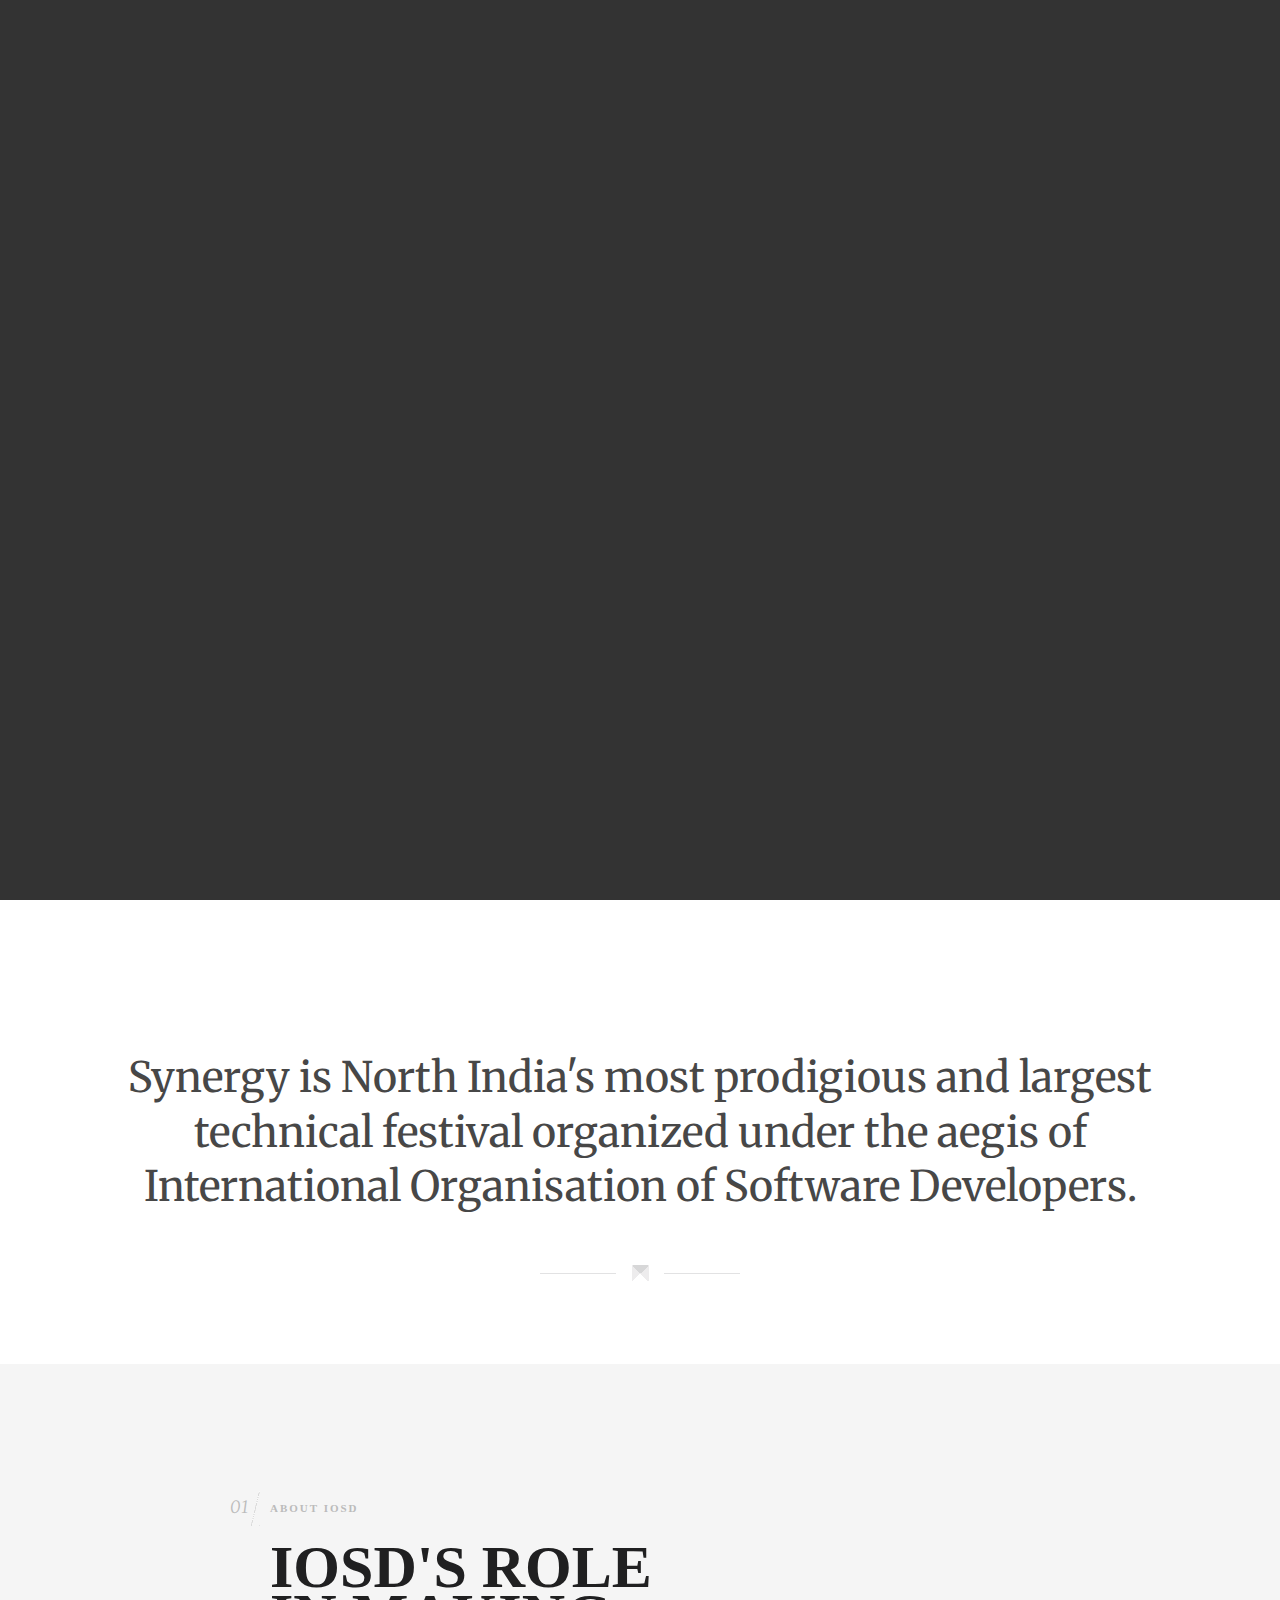
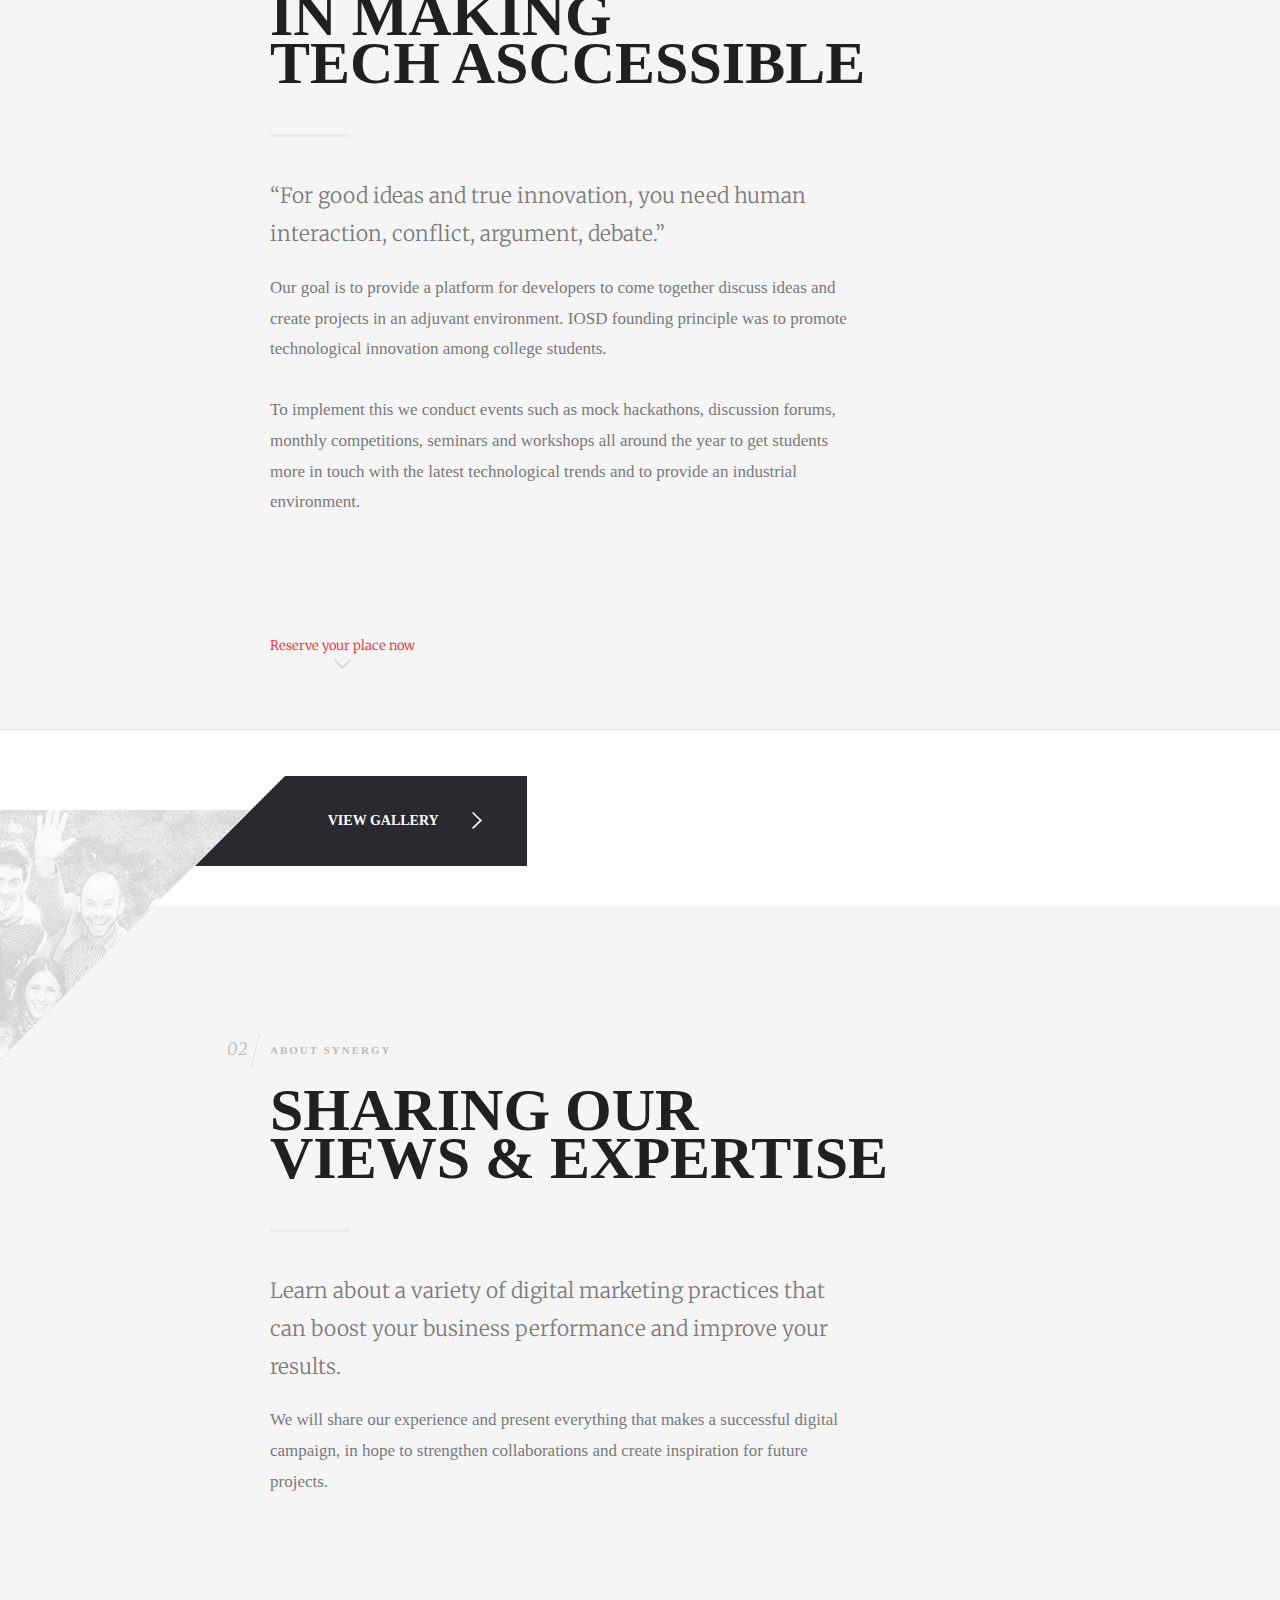
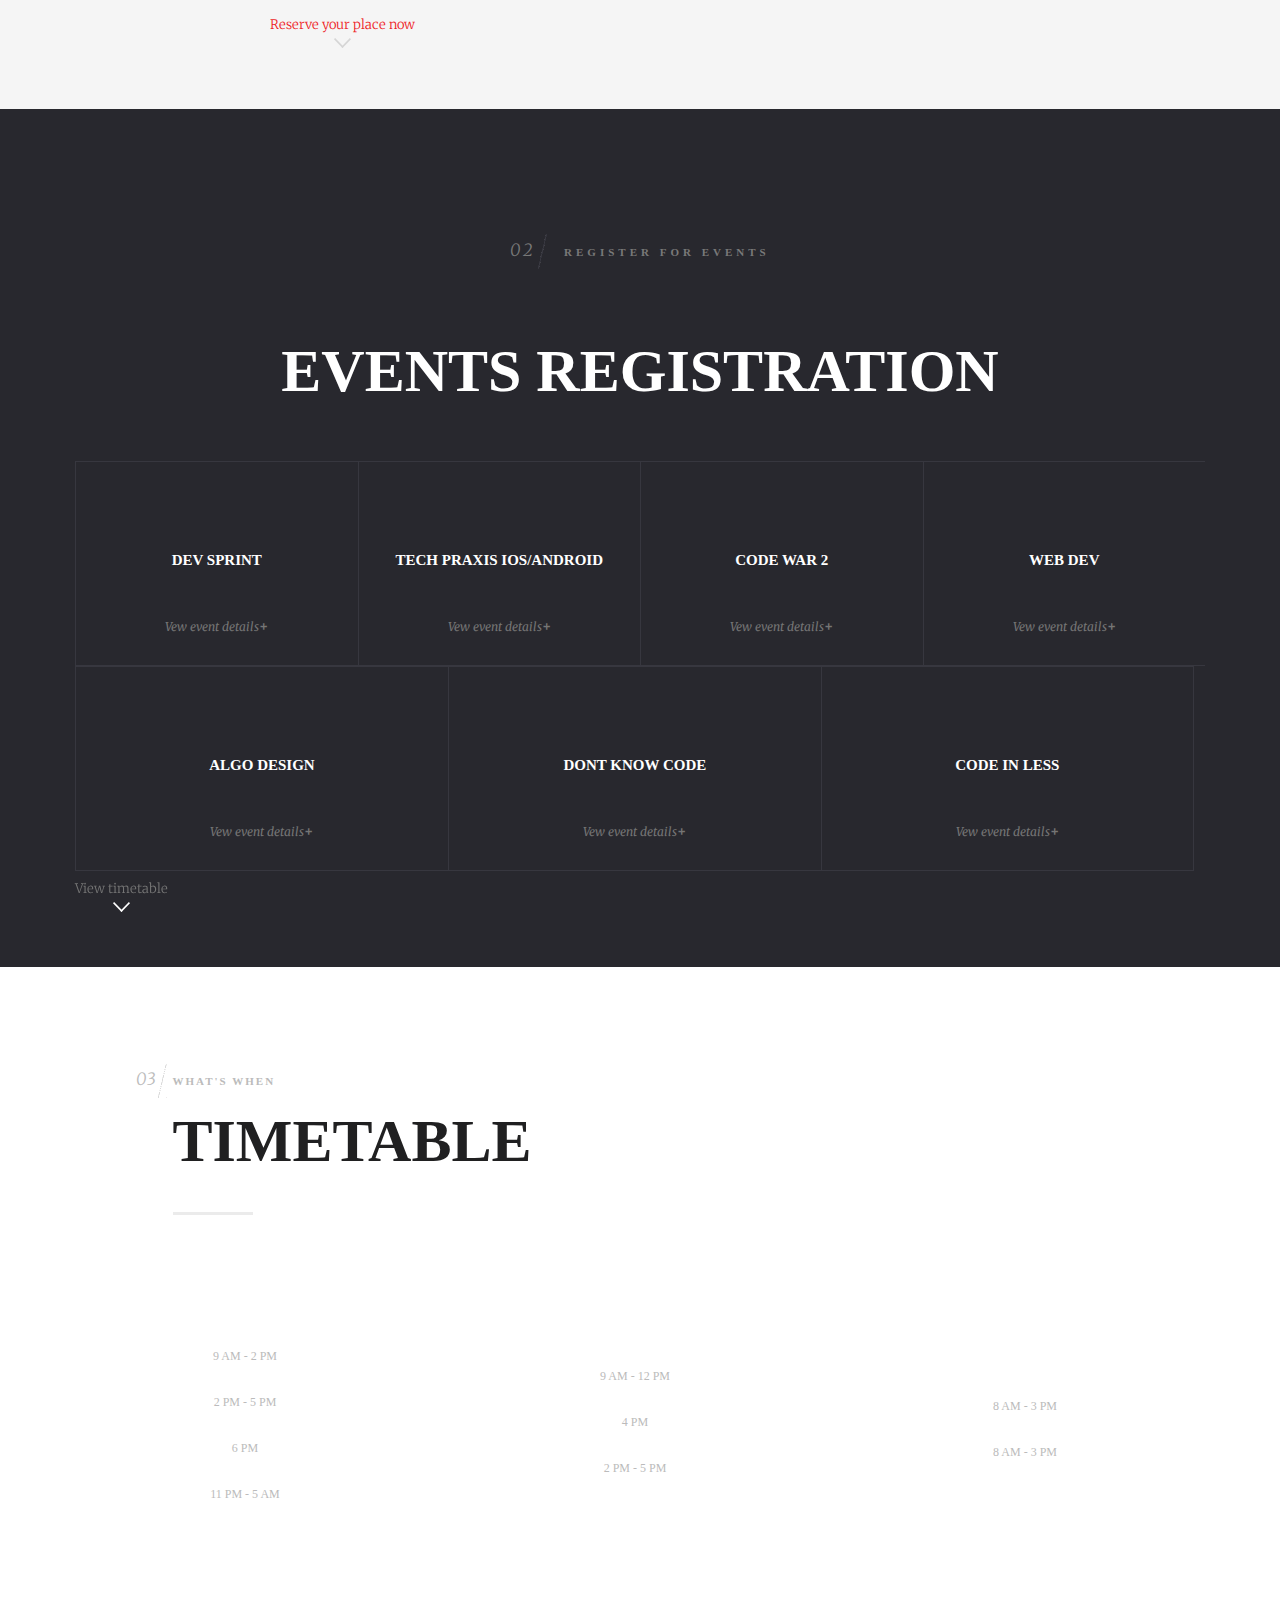
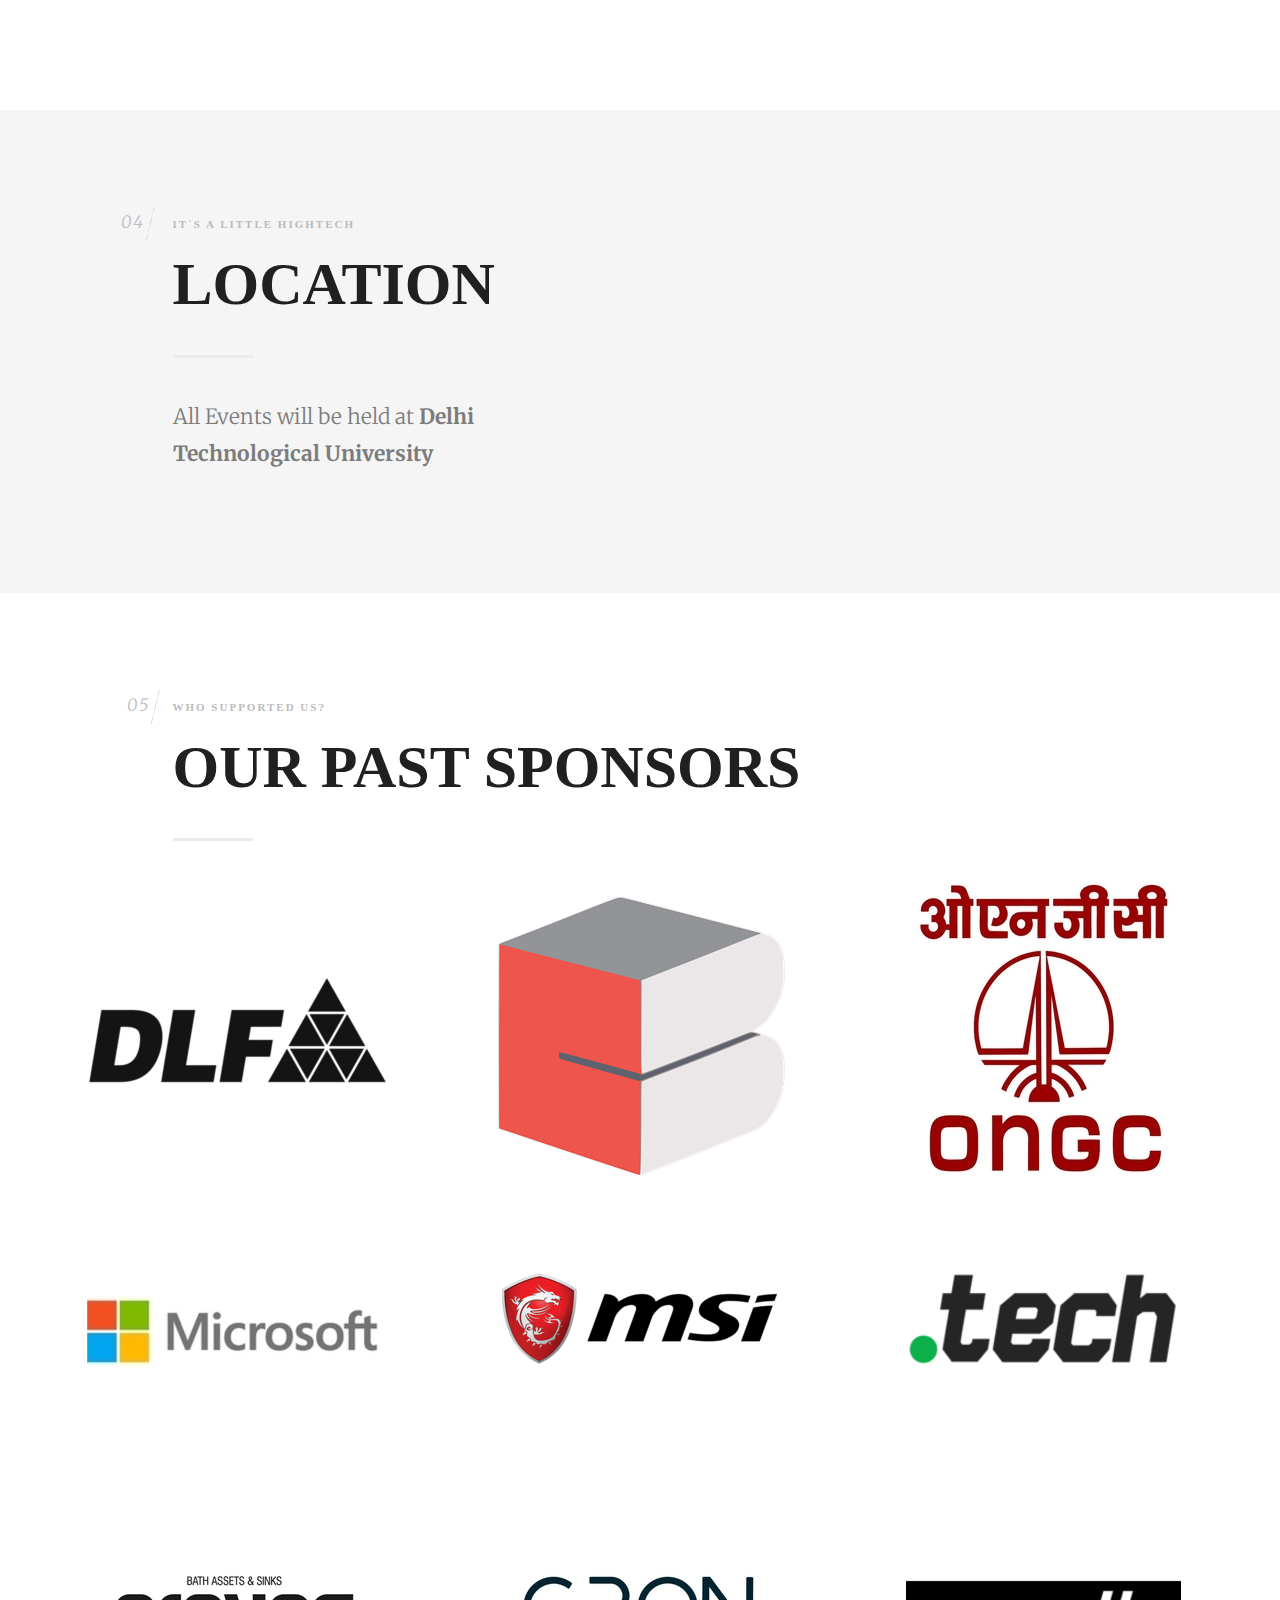
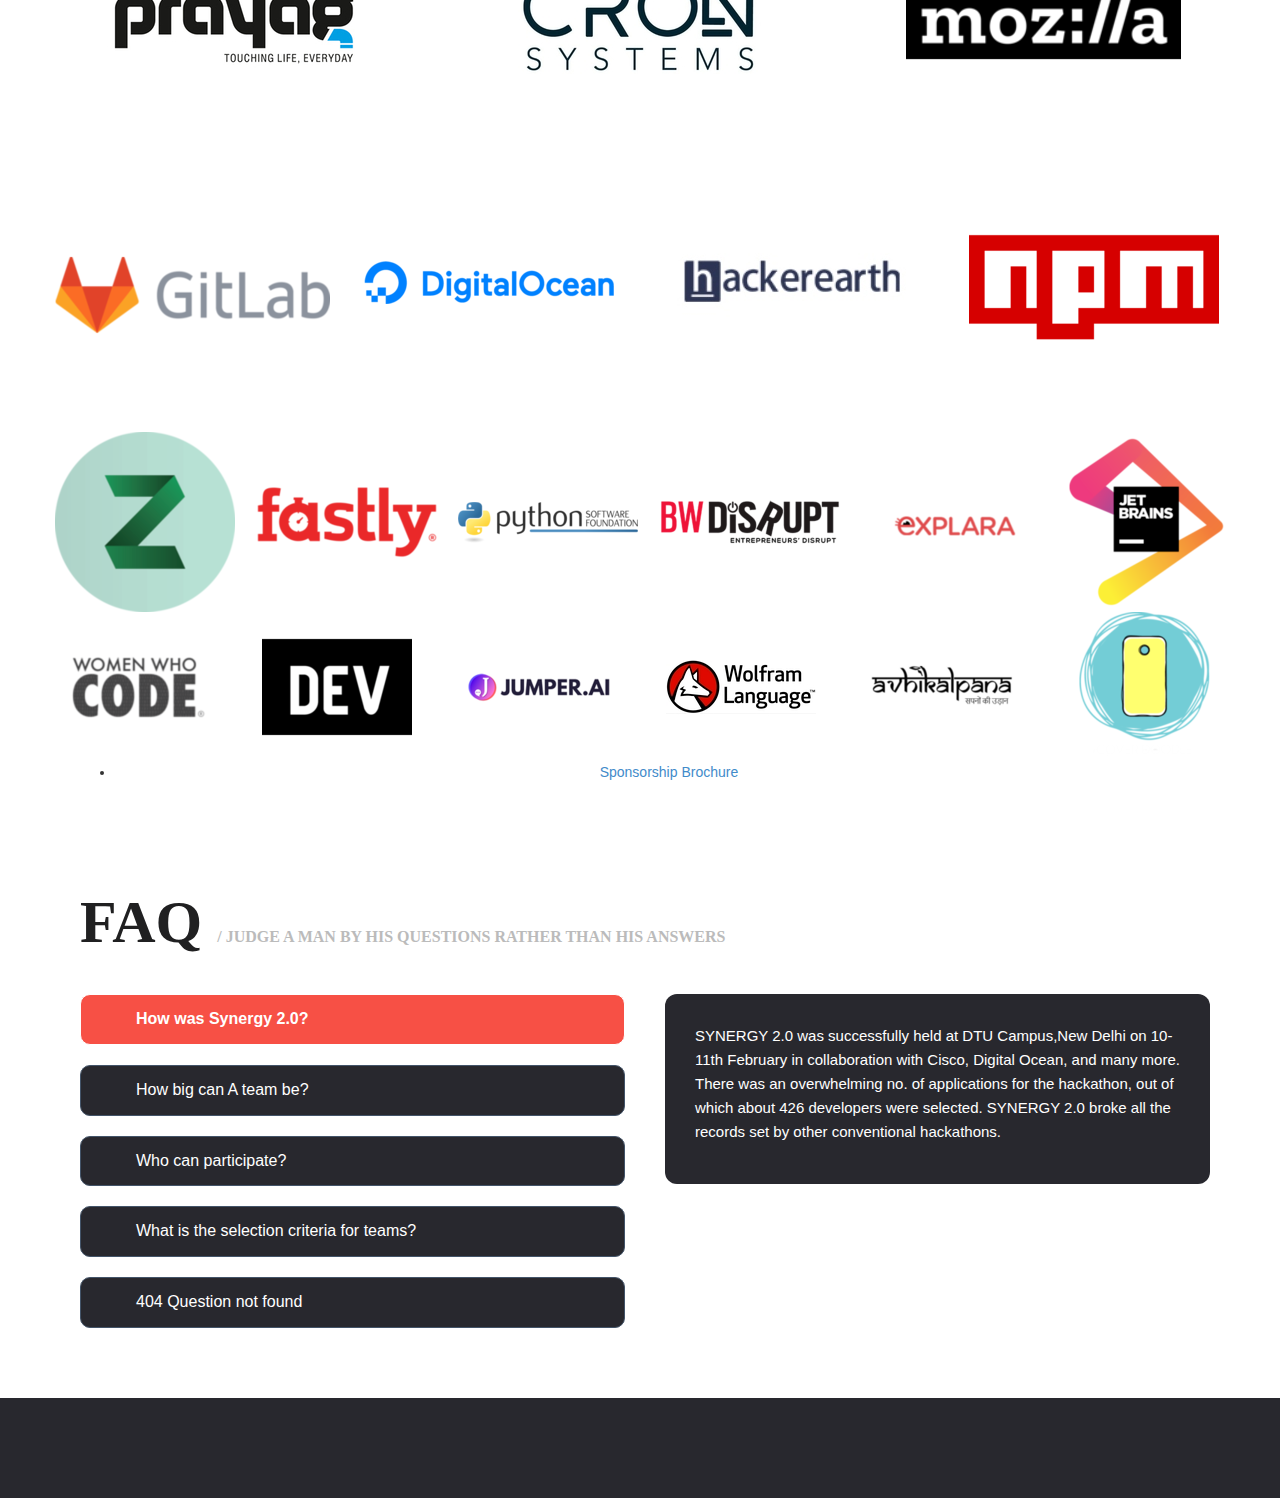
==== commit 41b39a05: "Timetable completed" ====
--- a/index.html
+++ b/index.html
@@ -13,7 +13,6 @@
     <meta content="static/img/syn-title.png" itemprop="image">
     <meta name="viewport" content="width=device-width, initial-scale=1"/>
     <link rel="shortcut icon" type="image/x-icon" href="./syn-title.png"/>
-    <link rel="stylesheet" type="text/css" href="/custom.css">
     <!-- <link rel="stylesheet" type="text/css" href="https://maxcdn.bootstrapcdn.com/font-awesome/4.4.0/css/font-awesome.min.css"> -->
     <meta property="og:title" content="Synergy'18"/>
     <meta property="og:description"
@@ -41,8 +40,9 @@
         }</style>
     </noscript>
     <link rel="stylesheet" href="static/css/fonts.css"/>
-    <link rel="stylesheet" href="static/css/main7e0f.css?dbust=1414061398"/>
+    <link rel="stylesheet" href="static/css/main7e0f.css"/>
     <link rel="stylesheet" href="static/css/custom.css"/>
+    <link rel="stylesheet" href="static/css/gallery.css"/>
     <link href='https://fonts.googleapis.com/css?family=Merriweather:300,300italic' rel='stylesheet' type='text/css'/>
 
     <!--[if lt IE 9]>
@@ -108,7 +108,8 @@
                     <span class="title" style="font-size:25px">
                             Code War 2
                         </span>
-                    <a href="#about-reaching-your-web-visitors" class="about-link md-trigger"data-modal="modal-9"><span>About code war 2</span></a>
+                    <a href="#about-reaching-your-web-visitors" class="about-link md-trigger"
+                       data-modal="modal-9"><span>About code war 2</span></a>
                 </div>
             </div>
         </div>
@@ -176,6 +177,97 @@
             </div>
         </div>
     </a>
+</div>
+
+<div class="lectures-wrapper" id="gallery_wrapper">
+    <a href="#gallery_wrapper" class="close-lectures"><i></i></a>
+    <div class="inner">
+        <link href='https://fonts.googleapis.com/css?family=Montserrat:400,700' rel='stylesheet' type='text/css'>
+        <link href='https://fonts.googleapis.com/css?family=Lato:300' rel='stylesheet' type='text/css'>
+
+        <div id="top">            <a href="#" class="close"></a>
+        </div>
+        <section class="gallery">
+            <div class="row">
+                <ul>
+                    <li>
+                        <a href="#item02">
+                            <img src="https://d13yacurqjgara.cloudfront.net/users/22177/screenshots/1474358/respecthustle-bearfight-jeremiahbritton-.png" alt="">
+                        </a>
+                    </li>
+
+                    <li>
+                        <a href="#item02">
+                            <img src="https://d13yacurqjgara.cloudfront.net/users/22177/screenshots/1514374/essentialswallpaperdribbble-jeremiahbritton.jpg" alt="">
+                        </a>
+                    </li>
+
+                    <li>
+                        <a href="#item02">
+                            <img src="https://d13yacurqjgara.cloudfront.net/users/22177/screenshots/1502114/upatnight-city-jb.png" alt="">
+                        </a>
+                    </li>
+                    <li>
+                        <a class="image" href="#item01">
+                            <img src="https://d13yacurqjgara.cloudfront.net/users/22177/screenshots/1483213/dog-jeremiahbritton.jpg" alt="">
+                        </a>
+                    </li>
+                    <li>
+                        <a class="image" href="#item02">
+                            <img src="https://d13yacurqjgara.cloudfront.net/users/22177/screenshots/1147375/dwyl-circle-jb.png" alt="">
+                        </a>
+                    </li>
+                    <li>
+                        <a class="image" href="#item01">
+                            <img src="https://d13yacurqjgara.cloudfront.net/users/22177/screenshots/1139662/libertytorch-jeremiahbritton.png" alt="">
+                        </a>
+                    </li>
+                    <li>
+                        <a class="image" href="#item01">
+                            <img src="https://d13yacurqjgara.cloudfront.net/users/22177/screenshots/1484728/essentials-jeremiahbritton-dribbble.jpg" alt="">
+                        </a>
+                    </li>
+                    <li>
+                        <a class="image" href="#item01">
+                            <img src="https://d13yacurqjgara.cloudfront.net/users/22177/screenshots/1425556/draftdrawcoasters-jeremiahbritton.png" alt="">
+                        </a>
+                    </li>
+                </ul>
+            </div> <!-- / row -->
+
+            <!-- Item 01 -->
+            <div id="item01" class="port">
+
+                <div class="row">
+                    <div class="description">
+                        <h1>Item 01</h1>
+                        <p>Lorem ipsum dolor sit amet, consectetur adipiscing elit. Vivamus quis libero erat. Integer ac purus est. Proin erat mi, pulvinar ut magna eget, consectetur auctor turpis.</p>
+                    </div>
+
+                    <img src="https://d13yacurqjgara.cloudfront.net/users/22177/screenshots/1379781/winterletters-jeremiahbritton-dribbble.png" alt="">
+                </div>
+            </div> <!-- / row -->
+
+    </div> <!-- / Item 02 -->
+
+    <!-- Item 02 -->
+    <div id="item02" class="port">
+
+        <div class="row">
+            <div class="description">
+                <h1>Item 02</h1>
+                <p>Lorem ipsum dolor sit amet, consectetur adipiscing elit. Vivamus quis libero erat. Integer ac purus est. Proin erat mi, pulvinar ut magna eget, consectetur auctor turpis.</p>
+            </div>
+            <img src="https://d13yacurqjgara.cloudfront.net/users/22177/screenshots/404704/wontstopblue-womens-jeremiahbritton.jpg" alt="">
+        </div> <!-- / row -->
+
+    </div> <!-- / Item 02 -->
+
+    </section> <!-- / projects -->
+
+
+</div>
+
 </div>
 <section id="content" class="wrapper-content l-master-b">
     <div class="front-container home">
@@ -199,7 +291,7 @@
                             <h1 class="col-md-10 home-title col-md-offset-1">
                                 <span></span>
                                 <!-- <span>Synergy<b style="color:#f65078">1</b><b style="color:#ff7a68">8</b></span> -->
-                                <span><img src="./static/img/Synergy_Logo.png" alt="" style="height:100px;width:700px"></span>
+                                <span><img class="img-responsive" src="./static/img/Synergy_Logo.png" alt="" ></span>
                             </h1>
                         </div>
                     </div>
@@ -288,49 +380,91 @@
             </div>
         </div>
     </div>
-   
+    <div class="views-expertise-wrapper first">
+        <div class="container">
+            <div class="row">
+                <div class="col-md-8 col-md-offset-2 no-padding">
+                    <img src="static/img/degordian-team.png" class="degordian-team"/>
+                    <a href="#gallery_wrapper" class="call-upcomes-lectures gray"
+                       data-scroll-to-target=".front-container">
+                        <span>&nbsp; &nbsp; &nbsp; &nbsp; View Gallery</span>
+                        <i>
+                            <svg xmlns="http://www.w3.org/2000/svg" width="10" height="17" view-box="0 0 10 17">
+                                <path d="M 9.96 8.5 L 1.14 0 L 0 1.1 L 8.82 9.6 L 9.96 8.5 Z" fill="#ffffff"/>
+                                <path d="M 10 8.51 L 1.18 17 L 0 15.87 L 8.82 7.37 L 10 8.51 Z" fill="#ffffff"/>
+                            </svg>
+                        </i>
+                    </a>
+                </div>
+            </div>
+        </div>
+    </div>
+    <div class="views-expertise-wrapper second">
+        <div class="container">
+            <div class="row">
+                <div class="col-md-8 col-md-offset-2 ">
+                    <span class="note"><i class="nbr">02</i>
+                    About Synergy
+                    </span>
+                    <h2 class="title has-line">Sharing our <br/> views & expertise</h2>
+                    <span class="subtitle">Learn about a variety of digital marketing practices that can boost your business performance and improve your results.</span>
+                    <span class="text">We will share our experience and present everything that makes a successful digital campaign, in hope to strengthen collaborations and create inspiration for future projects.</span>
+                    <a href="#" class="sign-up-arrow" data-scrool-to="on" data-scroll-to-target=".form-wrapper">
+                        Reserve your place now
+                        <i>
+                            <svg xmlns="http://www.w3.org/2000/svg" width="17" height="10" view-box="0 0 17 10">
+                                <desc>Created with Avocode</desc>
+                                <path d="M 8.5 9.96 L 17 1.14 L 15.9 0 L 7.4 8.82 L 8.5 9.96 Z" fill="#ffffff"/>
+                                <path d="M 8.49 10 L 0 1.18 L 1.13 0 L 9.63 8.82 L 8.49 10 Z" fill="#ffffff"/>
+                            </svg>
+                        </i>
+                    </a>
+                </div>
+            </div>
+        </div>
+    </div>
     <div class="form-wrapper">
         <div class="container">
                 <span class="note on-top">
                     <i class="nbr">02</i>
                     Register For Events
                 </span>
-            <span class="title">Events Registration</span>
+            <h2 class="title has-line">Events Registration</h2>
             <!-- <span class="note"></span> -->
             <div class="row">
                 <div class="col-md-12">
-                    <div class="lectures-box md-trigger" data-box="devsprint" data-modal="modal-7">
+                    <div class="lectures-box width-25 md-trigger" data-box="devsprint" data-modal="modal-7">
 
                         <span class="lecture-title">Dev Sprint</span>
                         <span class="lecture-link">Vew event details<span> +</span></span>
                     </div>
-                    <div class="lectures-box md-trigger" data-box="techparaxisiosandroid" data-modal="modal-8">
+                    <div class="lectures-box width-25 md-trigger" data-box="techparaxisiosandroid" data-modal="modal-8">
 
                         <span class="lecture-title">Tech Praxis iOS/Android</span>
                         <span class="lecture-link">Vew event details<span> +</span></span>
                     </div>
-                    <div class="lectures-box md-trigger" data-box="codewar2" data-modal="modal-9">
+                    <div class="lectures-box width-25 md-trigger" data-box="codewar2" data-modal="modal-9">
 
                         <span class="lecture-title">Code War 2</span>
                         <span class="lecture-link">Vew event details<span> +</span></span>
                     </div>
-                    <div class="lectures-box md-trigger" data-box="webdev" data-modal="modal-10">
+                    <div class="lectures-box width-25 md-trigger" data-box="webdev" data-modal="modal-10">
 
                         <span class="lecture-title">Web Dev</span>
                         <span class="lecture-link">Vew event details<span> +</span></span>
                     </div>
-                    <div class="lectures-box md-trigger" data-box="algodesign" data-modal="modal-11">
+                    <div class="lectures-box width-33 md-trigger" data-box="algodesign" data-modal="modal-11">
 
                         <span class="lecture-title">Algo Design</span>
                         <span class="lecture-link">Vew event details<span> +</span></span>
                     </div>
-                    <div class="lectures-box md-trigger" data-box="dontknowcode" data-modal="modal-12">
+                    <div class="lectures-box width-33  md-trigger" data-box="dontknowcode" data-modal="modal-12">
 
                         <span class="lecture-title">Dont Know Code</span>
                         <span class="lecture-link">Vew event details<span> +</span></span>
                     </div>
 
-                    <div class="lectures-box md-trigger" data-box="codeinless" data-modal="modal-13">
+                    <div class="lectures-box width-33  md-trigger" data-box="codeinless" data-modal="modal-13">
 
                         <span class="lecture-title">Code In Less</span>
                         <span class="lecture-link">Vew event details<span> +</span></span>
@@ -364,11 +498,60 @@
                                 <i class="nbr">03</i>
                                 what's when
                             </span>
-                        <h2 class="title">Timetable</h2>
-                    </div>
-                </div>
-            </div>
-            <div class="row before-lunch">
+                        <h2 class="title" style="margin-left: 0px; padding-left: 0px;">Timetable</h2>
+                    </div>
+                </div>
+            </div>
+
+
+            <div class="row tt-wrap">
+                <div class="col-md-4 tt-inner">
+                    <h4 class="day-t">12 Feb</h4>
+                    <ul style="list-style: none; padding-bottom: 50px;">
+                        <li class="tt-li-time">9 AM - 2 PM</li>
+                        <li class="tt-li-para">CodeWar 2.0</li>
+
+                        <li class="tt-li-time">2 PM - 5 PM</li>
+                        <li class="tt-li-para">Algo Design </li>
+
+                        <li class="tt-li-time">6 PM </li>
+                        <li class="tt-li-para">DevSprint </li>
+
+                        <li class="tt-li-time">11 PM - 5 AM</li>
+                        <li class="tt-li-para">Poker Night</li>
+                    </ul>
+                </div>
+                <div class="col-md-4 tt-inner">
+                    <h4 class="day-t">13 Feb</h4>
+                    <ul style="list-style: none; padding-bottom: 90px; padding-top:20px; ">
+                        <li class="tt-li-time">9 AM - 12 PM</li>
+                        <li class="tt-li-para">CodeinLess 2.0</li>
+
+                        <li class="tt-li-time">4 PM</li>
+                        <li class="tt-li-para">DevSprint ends</li>
+
+                        <li class="tt-li-time">2 PM - 5 PM</li>
+                        <li class="tt-li-para">Don't know code kicks off</li>
+
+
+                    </ul>
+                </div>
+                <div class="col-md-4 tt-inner">
+                    <h4 class="day-t">14 Feb</h4>
+                    <ul style="list-style: none; margin-top: 30px; padding-bottom: 110px; padding-top: 30px;">
+                        <li class="tt-li-time">8 AM - 3 PM</li>
+                        <li class="tt-li-para">Web Dev</li>
+
+                        <li class="tt-li-time">8 AM - 3 PM</li>
+                        <li class="tt-li-para">Tech Praxis</li>
+
+
+                    </ul>
+                </div>
+
+
+            </div>
+            <!-- <div class="row before-lunch">
                 <div class="col-md-6 first">
                     <ul>
                         <li>
@@ -407,14 +590,14 @@
                 </div>
                 <div class="col-md-6 second">
                 </div>
-            </div>
-            <div class="row lunch">
+            </div> -->
+            <!-- <div class="row lunch">
                 <div class="col-md-12">
                     <span class="time">Registration Going ON</span>
                     <span class="name">Make some CODE</span>
                 </div>
-            </div>
-            <div class="row after-lunch">
+            </div> -->
+            <!-- <div class="row after-lunch">
                 <div class="col-md-6 first">
                 </div>
                 <div class="col-md-6 second">
@@ -460,7 +643,7 @@
                             <span class="half r">Final Evaluation conducted and winners declared</span>
                     </ul>
                 </div>
-            </div>
+            </div> -->
         </div>
     </div>
     <div class="location-wrapper">
@@ -637,21 +820,26 @@
             <div class="row">
                 <div class="col-md-8 pull-left">
                     <h1 class="section-title">
-                        
-                        <span  class="title-inner wow animated fadeInRight animated">FAQ <small> / JUDGE A MAN BY HIS QUESTIONS RATHER THAN HIS ANSWERS</small></span>
+
+                        <span class="title-inner wow animated fadeInRight animated">FAQ <small> / JUDGE A MAN BY HIS QUESTIONS RATHER THAN HIS ANSWERS</small></span>
                     </h1>
                 </div>
                 <div class="col-md-4 text-right-md pull-right">
                 </div>
             </div>
-            <div class="row faq margin-top wow animated fadeInUp" >
+            <div class="row faq margin-top wow animated fadeInUp">
                 <div class="col-sm-6 col-md-6 pull-left">
-                    <ul id="tabs-faq"  class="nav">
-                        <li class="active"><a href="#tab-faq1" data-toggle="tab"><span class="faq-inner"><i class="fa fa-angle-right"></i> How was Synergy 2.0?</span></a></li>
-                        <li><a href="#tab-faq2" data-toggle="tab"> <span class="faq-inner"><i class="fa fa-angle-right"></i> How big can A team be?</span></a></li>
-                        <li><a href="#tab-faq3" data-toggle="tab"><span class="faq-inner"><i class="fa fa-angle-right"></i> Who can participate?</span></a></li>
-                        <li><a href="#tab-faq4" data-toggle="tab"><span class="faq-inner"><i class="fa fa-angle-right"></i> What is the selection criteria for teams?</span></a></li>
-                        <li><a href="#tab-faq5" data-toggle="tab"><span class="faq-inner"><i class="fa fa-angle-right"></i> 404 Question not found</span></a></li>
+                    <ul id="tabs-faq" class="nav">
+                        <li class="active"><a href="#tab-faq1" data-toggle="tab"><span class="faq-inner"><i
+                                class="fa fa-angle-right"></i> How was Synergy 2.0?</span></a></li>
+                        <li><a href="#tab-faq2" data-toggle="tab"> <span class="faq-inner"><i
+                                class="fa fa-angle-right"></i> How big can A team be?</span></a></li>
+                        <li><a href="#tab-faq3" data-toggle="tab"><span class="faq-inner"><i
+                                class="fa fa-angle-right"></i> Who can participate?</span></a></li>
+                        <li><a href="#tab-faq4" data-toggle="tab"><span class="faq-inner"><i
+                                class="fa fa-angle-right"></i> What is the selection criteria for teams?</span></a></li>
+                        <li><a href="#tab-faq5" data-toggle="tab"><span class="faq-inner"><i
+                                class="fa fa-angle-right"></i> 404 Question not found</span></a></li>
 
                     </ul>
                 </div>
@@ -659,30 +847,39 @@
                     <div class="tab-content">
                         <div id="tab-faq1" class="tab-pane fade in active">
                             <div>
-                                <p>SYNERGY 2.0 was successfully held at DTU Campus,New Delhi on 10-11th February in collaboration with Cisco, Digital Ocean, and many more. There was an overwhelming no. of  applications for the hackathon, out of which about 426 developers were selected. SYNERGY 2.0 broke all the records set by other conventional hackathons.</p>
+                                <p>SYNERGY 2.0 was successfully held at DTU Campus,New Delhi on 10-11th February in
+                                    collaboration with Cisco, Digital Ocean, and many more. There was an overwhelming
+                                    no. of applications for the hackathon, out of which about 426 developers were
+                                    selected. SYNERGY 2.0 broke all the records set by other conventional
+                                    hackathons.</p>
                             </div>
                         </div>
                         <div id="tab-faq2" class="tab-pane fade">
                             <div>
-                                <p>The maximum team size is <strong>four</strong> and lone wolves are also welcome. Participants are selected on individual basis and can team up on the spot as well.</p>
-                                </div>
+                                <p>The maximum team size is <strong>four</strong> and lone wolves are also welcome.
+                                    Participants are selected on individual basis and can team up on the spot as well.
+                                </p>
+                            </div>
                         </div>
                         <div id="tab-faq3" class="tab-pane fade">
                             <div>
-                              <p>This is a student hackathon and only students are allowed to participate.
-                              </p>
+                                <p>This is a student hackathon and only students are allowed to participate.
+                                </p>
                             </div>
                         </div>
                         <div id="tab-faq4" class="tab-pane fade">
                             <div>
-                              <p>Selection will be done on the basis of the registration form submitted by the team. All girl teams would be given a preference during selecion.
-                              </p>
+                                <p>Selection will be done on the basis of the registration form submitted by the team.
+                                    All girl teams would be given a preference during selecion.
+                                </p>
                             </div>
                         </div>
                         <div id="tab-faq5" class="tab-pane fade">
                             <div>
-                              <p>
-                                Drop us a <a href="mailto: contact@iosd.tech">mail</a> and we would be more than happy to answer your queries. Also feel free to write if you'd like to volunteer for the event!
+                                <p>
+                                    Drop us a <a href="mailto: contact@iosd.tech">mail</a> and we would be more than
+                                    happy to answer your queries. Also feel free to write if you'd like to volunteer for
+                                    the event!
                                 </p>
                             </div>
                         </div>
@@ -781,7 +978,7 @@
                         </span>
                     </div>
                 </div>
-                
+
                 <div class="row">
                     <div class="col-md-8 col-md-offset-2">
                         <a class="confirm md-close-2" data-modal-close="on" href="#">Register</a>
@@ -803,7 +1000,7 @@
                             <svg data-modal-img="on" version="1.1" xmlns="http://www.w3.org/2000/svg"  x="0px" y="0px" width="25px" height="25px" viewBox="0 0 25 25" enable-background="new 0 0 25 25" xml:space="preserve"><g id="Shape_1_3_" enable-background="new"><g id="Shape_1"><g><rect x="11.423" y="-3.266" transform="matrix(0.7072 -0.707 0.707 0.7072 -5.3631 12.5102)" fill="#B7B7B7" width="2" height="31.993" /></g></g></g><g id="Shape_1_2_" enable-background="new"><g id="Shape_1_1_"><g><rect x="-3.42" y="11.73" transform="matrix(0.7071 -0.7071 0.7071 0.7071 -5.3183 12.6213)" fill="#B7B7B7" width="31.993" height="2" /></g></g></g></svg>
                         </a>
                         <h1 class="popup-title has-line">Tech Praxis IOS/Android</h1>
-                        
+
                         <span class="popup-subtitle">
                             <b>Android</b> <br>
                             You shall be presented with a theme/problem statement and will be required to develop a fully functional Android app which solves real world problems and has relevance outside the competition . <br>
@@ -879,7 +1076,7 @@
                         </span>
                     </div>
                 </div>
-                
+
                 <div class="row">
                     <div class="col-md-8 col-md-offset-2">
                         <a class="confirm md-close-2" data-modal-close="on" href="#">Register</a>
@@ -923,7 +1120,7 @@
                         </span>
                     </div>
                 </div>
-                
+
                 <div class="row">
                     <div class="col-md-8 col-md-offset-2">
                         <a class="confirm md-close-2" data-modal-close="on" href="#">Register</a>
@@ -967,7 +1164,7 @@
                         </span>
                     </div>
                 </div>
-                
+
                 <div class="row">
                     <div class="col-md-8 col-md-offset-2">
                         <a class="confirm md-close-2" data-modal-close="on" href="#">Register</a>
@@ -1009,7 +1206,7 @@
                         </span>
                     </div>
                 </div>
-                
+
                 <div class="row">
                     <div class="col-md-8 col-md-offset-2">
                         <a class="confirm md-close-2" data-modal-close="on" href="#">Register</a>
@@ -1051,7 +1248,7 @@
                         </span>
                     </div>
                 </div>
-                
+
                 <div class="row">
                     <div class="col-md-8 col-md-offset-2">
                         <a class="confirm md-close-2" data-modal-close="on" href="#">Register</a>
@@ -1113,5 +1310,7 @@
 <script src="https://maps.googleapis.com/maps/api/js?&amp;sensor=false"></script>
 <script src="static/js/vendor/plugins.js"></script>
 <script src="static/js/main7e0f.js?dbust=1414061398"></script>
+<script src="static/js/custom.js"></script>
+
 </body>
 </html>
--- a/static/css/custom.css
+++ b/static/css/custom.css
@@ -1,3 +1,83 @@
+@media screen and (min-width: 800px) {
+
+    .width-25 {
+        width: 25% !important;
+    }
+
+    .width-33 {
+        width: 33% !important;
+    }
+
+}
+
+.tt-wrap li {
+    font-size: 1.5vh;
+}
+
+
 .events-font-size{
     font-size: 25px;
-}+}
+
+.md-modal {
+    position: fixed;
+    top : 0;
+    left: 0;
+    animation: zoomIn 0.5s cubic-bezier(0.165, 0.84, 0.44, 1) forwards;
+}
+
+
+
+
+@keyframes zoomIn {
+    0% {
+        overflow: hidden;
+        transform: scale(0);
+    }
+    100% {
+        overflow-y: scroll;
+        overflow-x: hidden;
+        transform: scale(1);
+    }
+}
+
+
+
+.tt-inner {
+    background:url('https://content.screencast.com/users/manishsahani/folders/Default/media/fe7b90c4-eb1c-4efe-b55a-fbf233cb2125/hexagon.png');
+    background-size: contain;
+    background-repeat: no-repeat;
+    background-position: center;
+}
+
+.tt-style ul {
+    list-style: none;
+}
+.tt-wrap li.tt-li-time {
+    color: #bbbbbb;
+    font-family: 'futura-pt';
+    font-size: 12px;
+    text-align: center;
+    padding-right: 50px;
+    text-transform: capitalize;
+
+
+
+}
+li.tt-li-para {
+    color: white;
+    text-align: center;
+    font-family: 'futura-pt';
+    padding-right: 50px;
+    padding-bottom: 9px;
+    font-size: 14px;
+}
+h4.day-t{
+    padding: 10px;
+    font-family: 'futura-pt';
+    font-weight: 200;
+    font-size: 30px;
+    text-align: center;
+    color: white;
+    padding-top: 30px;
+}
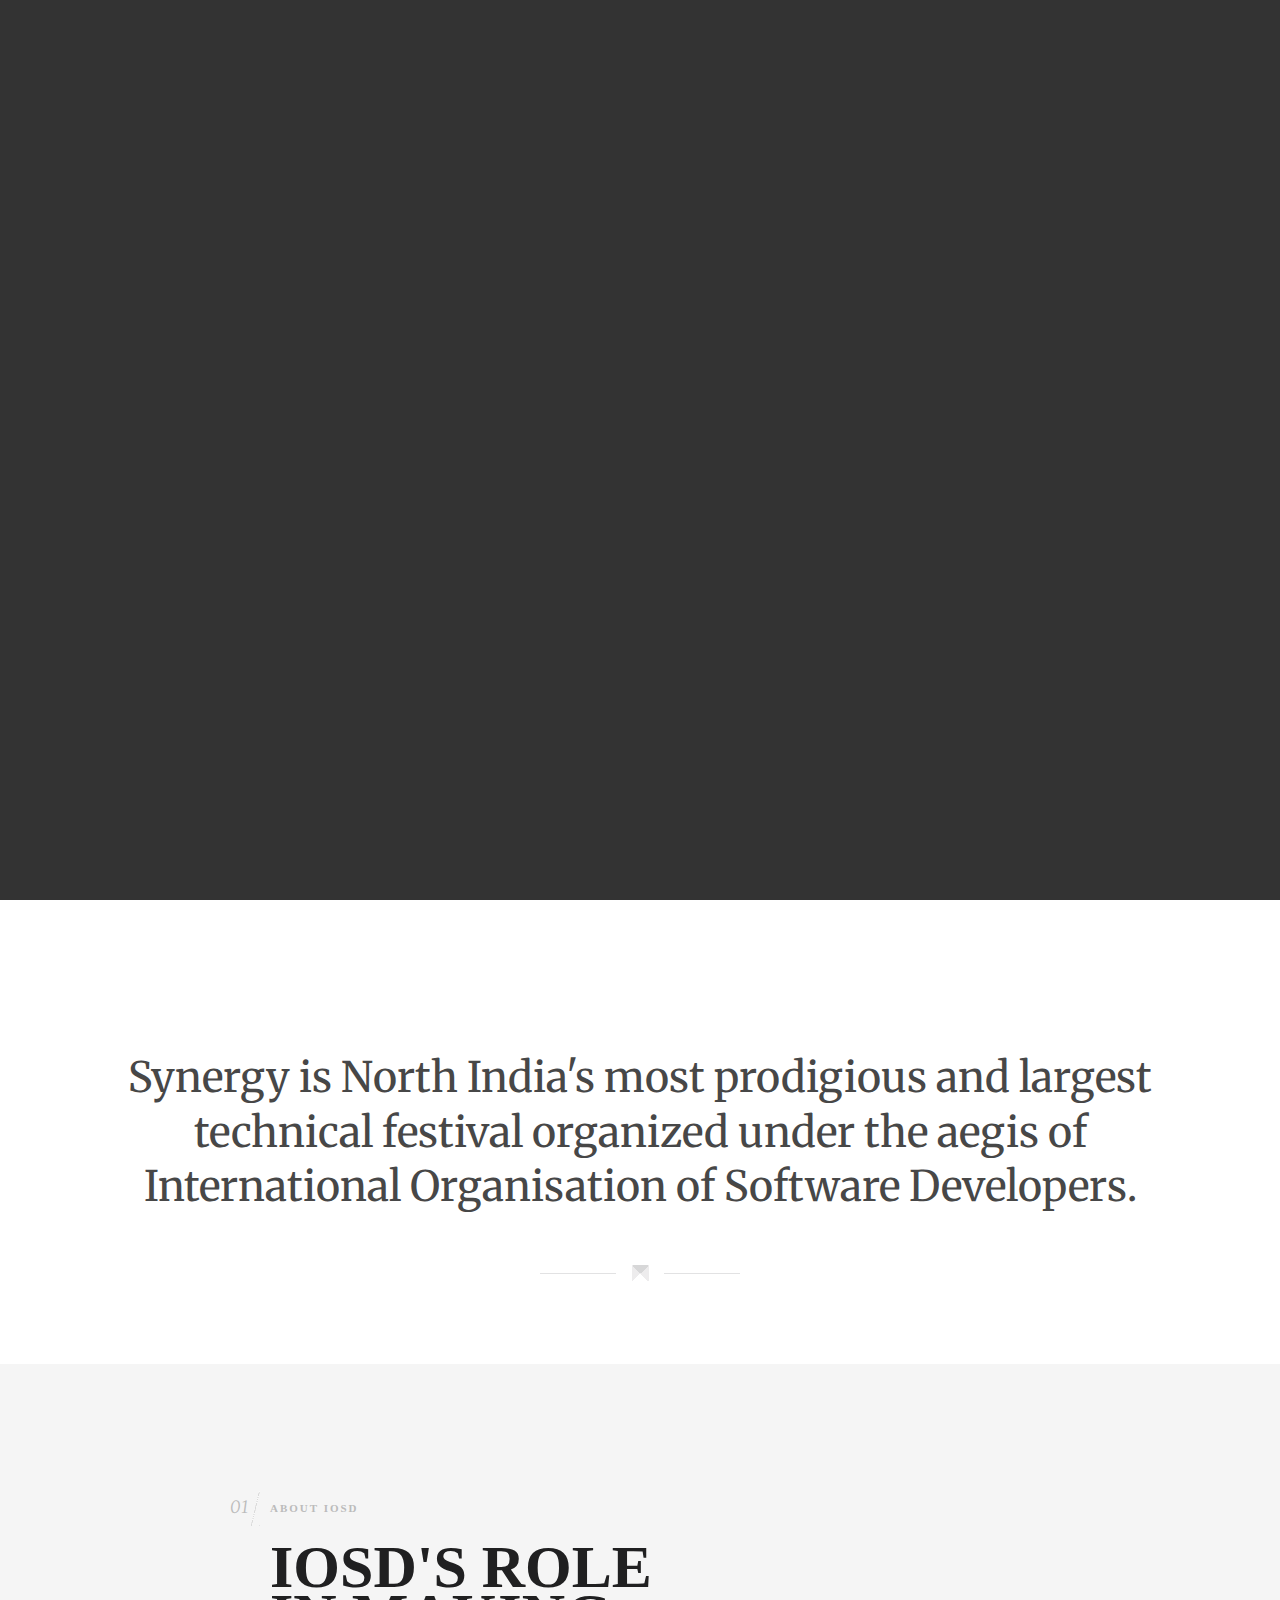
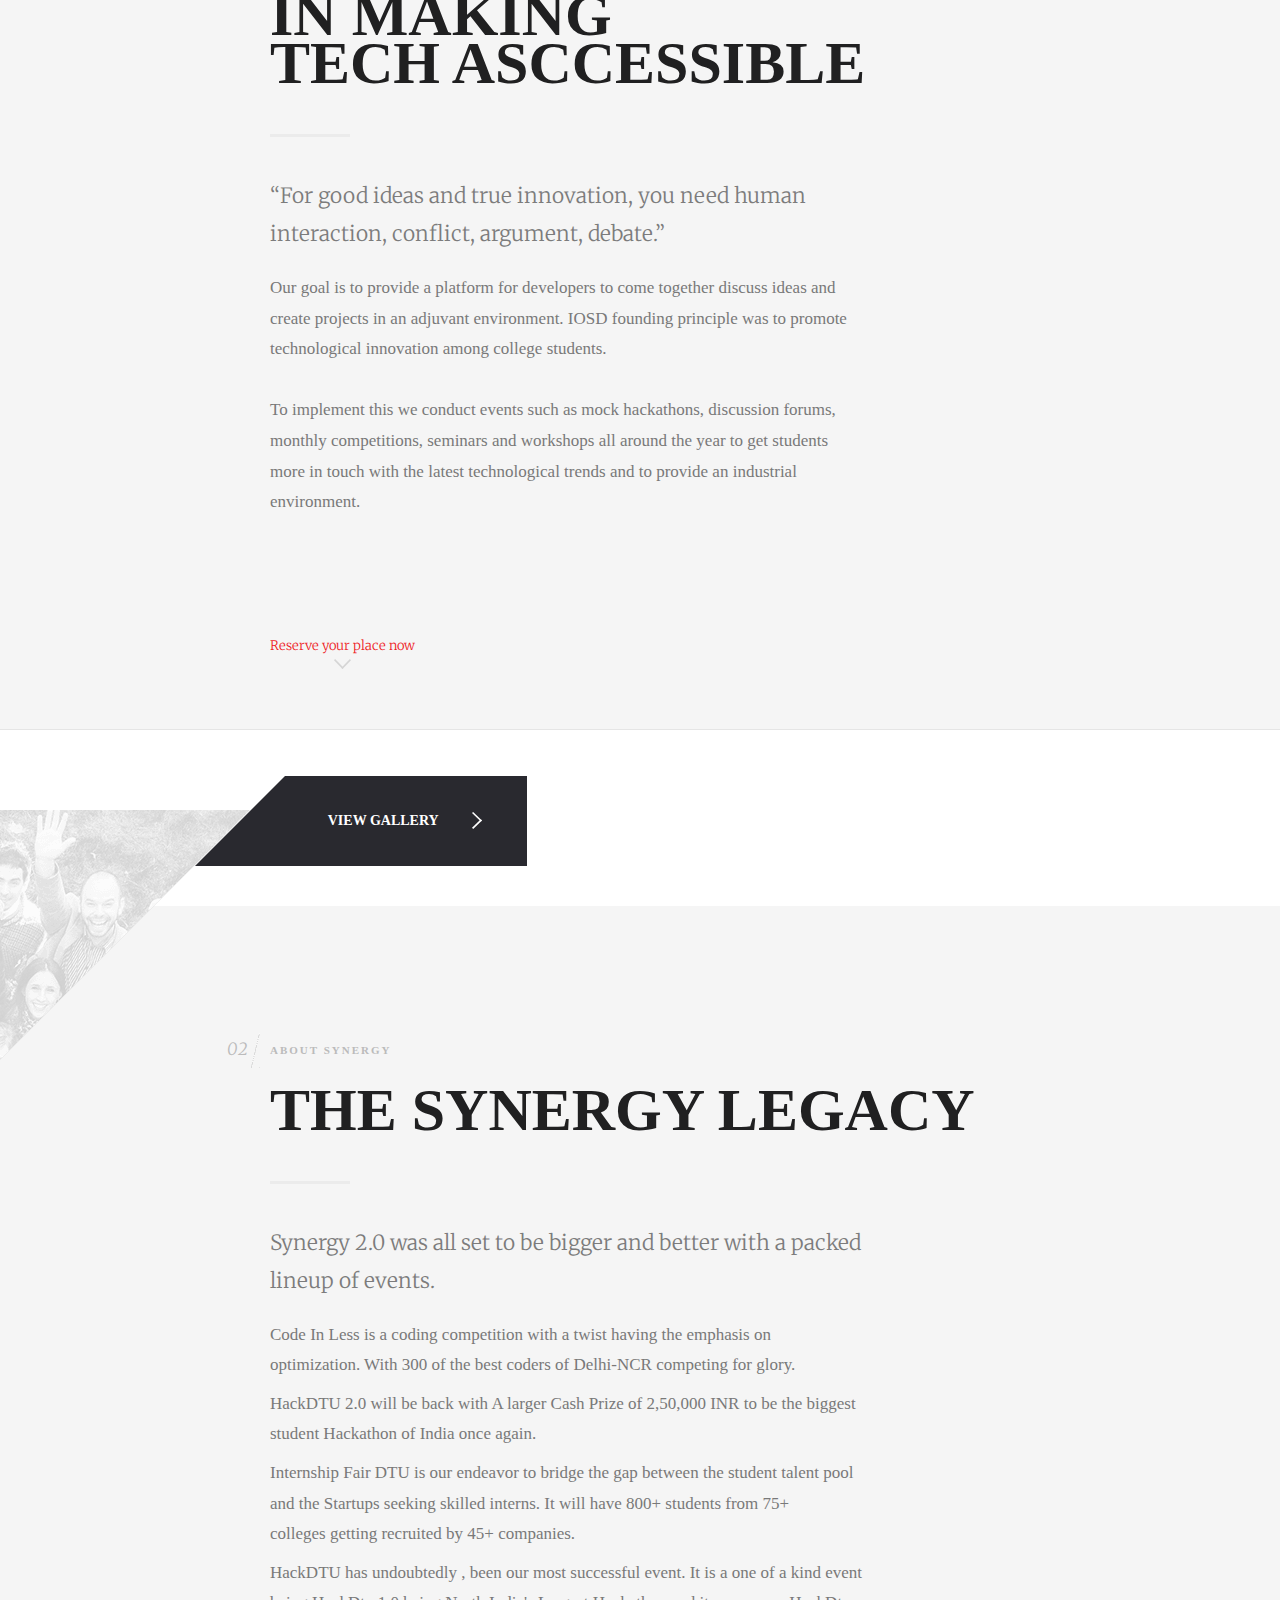
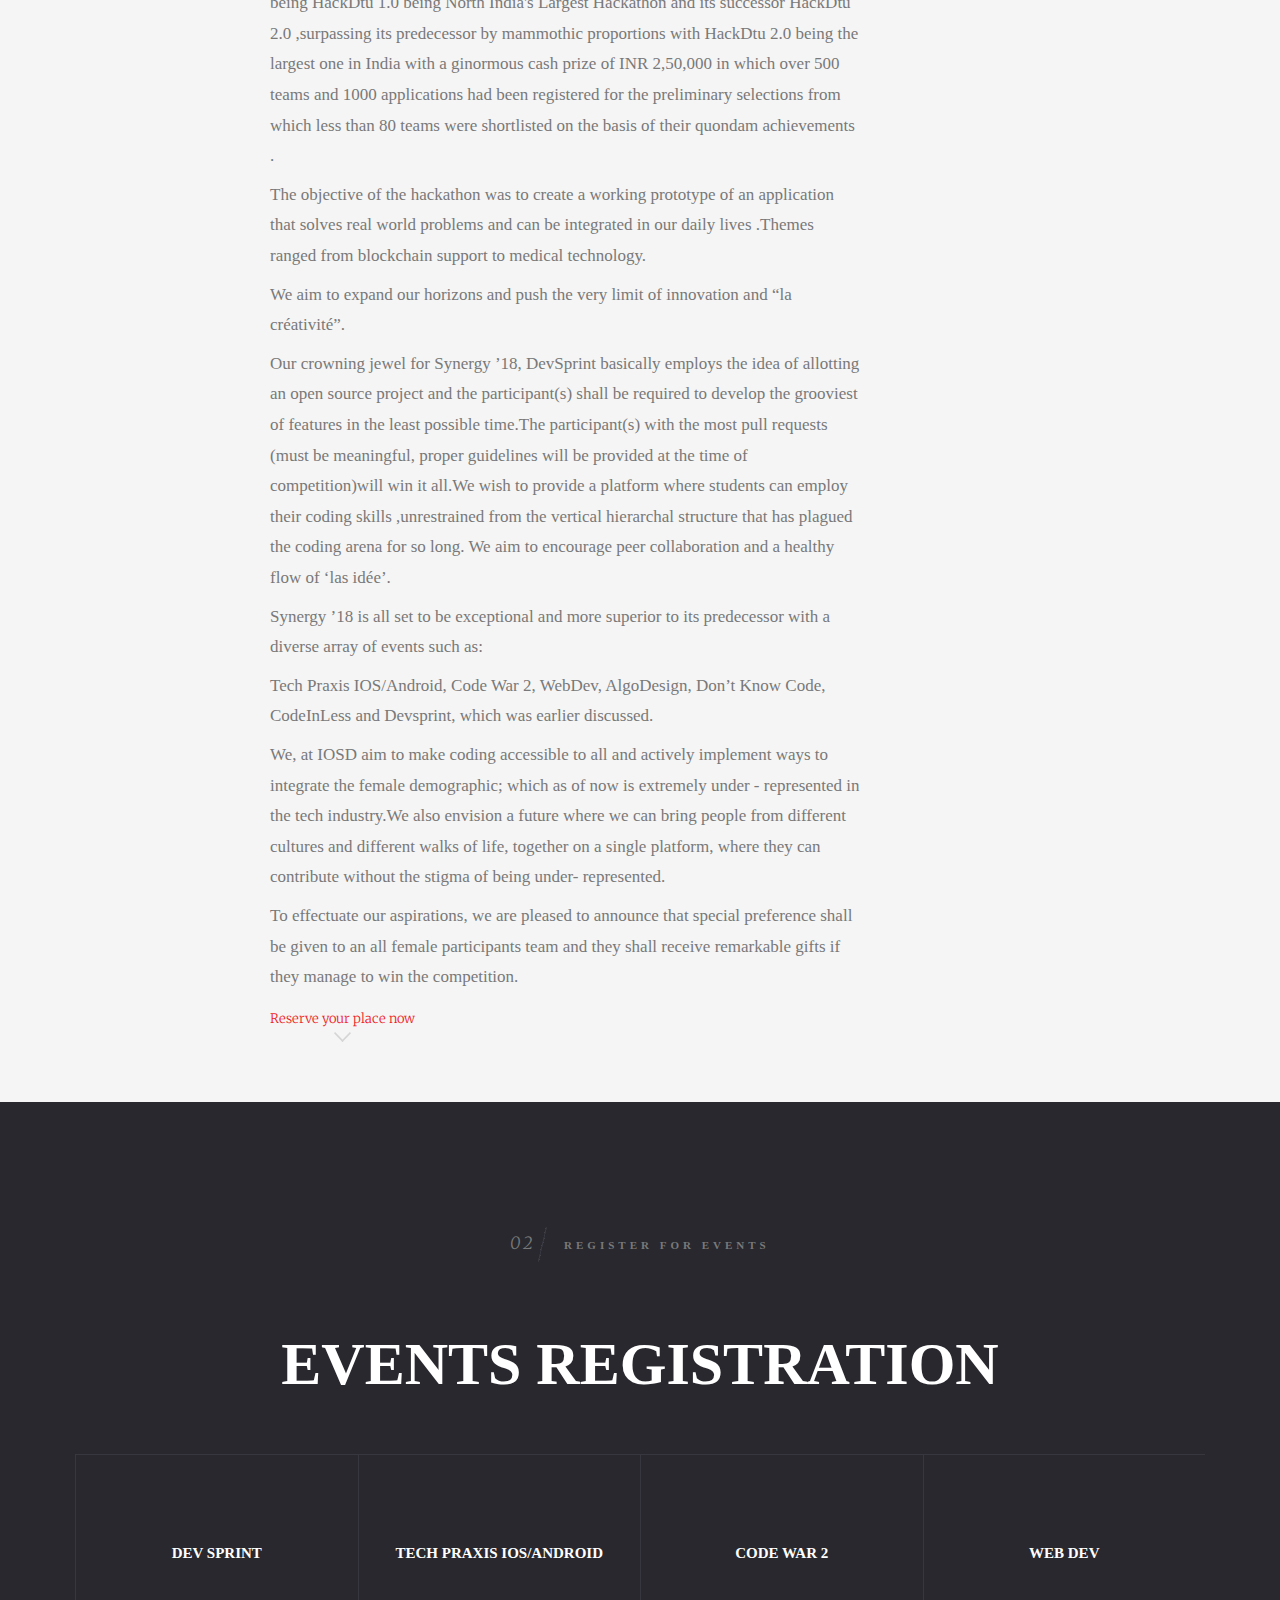
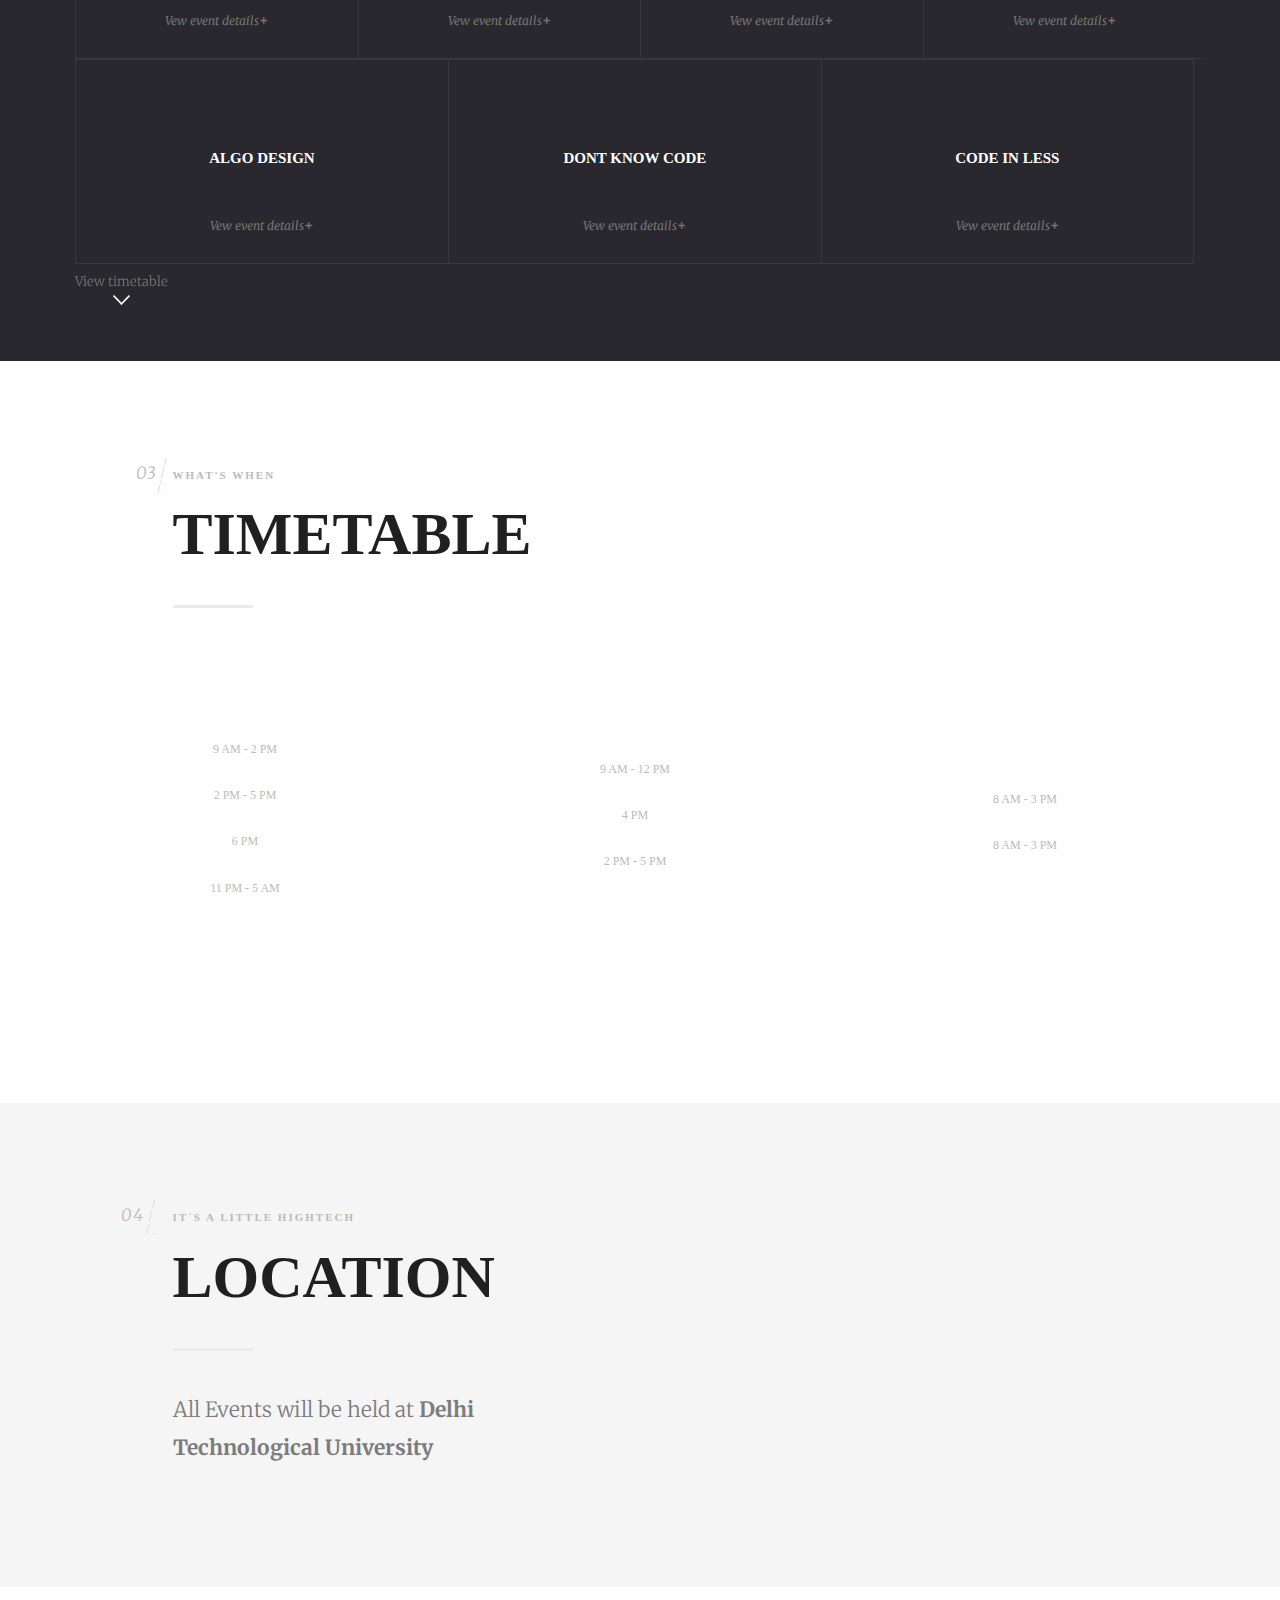
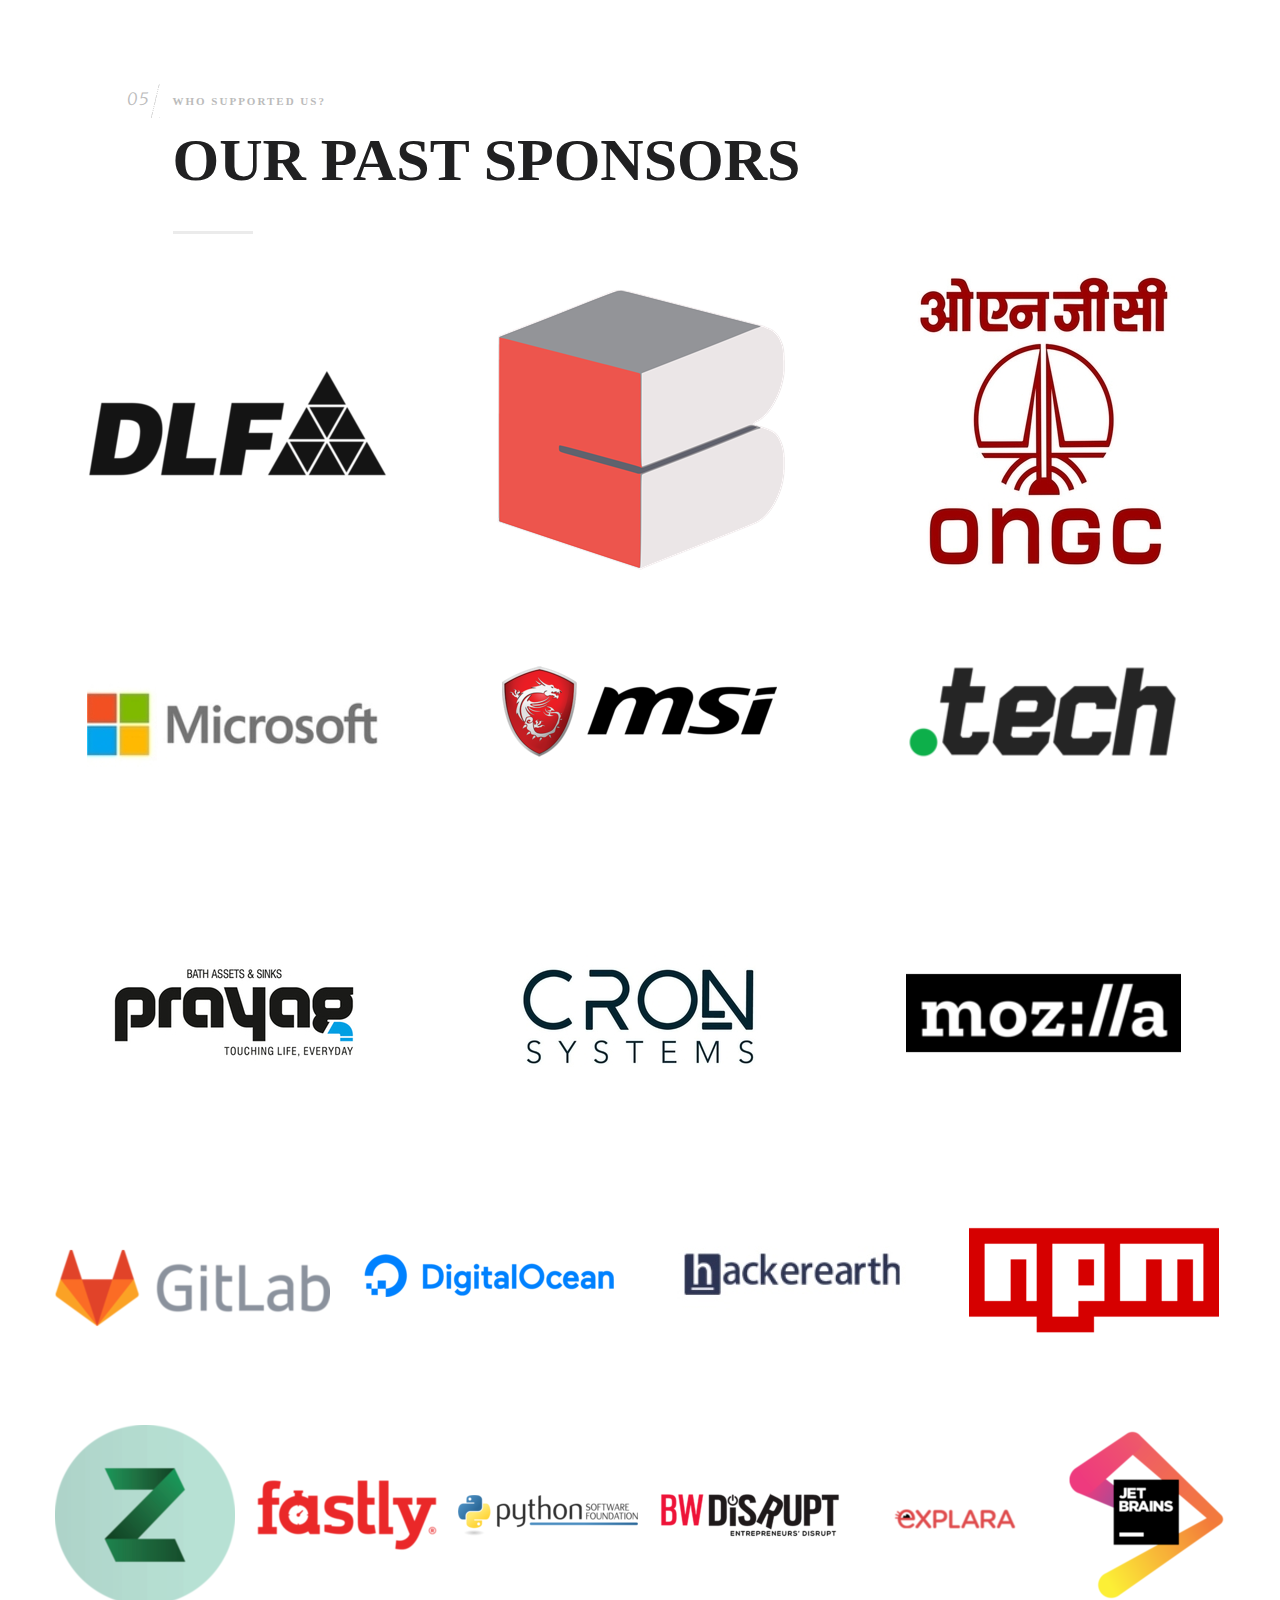
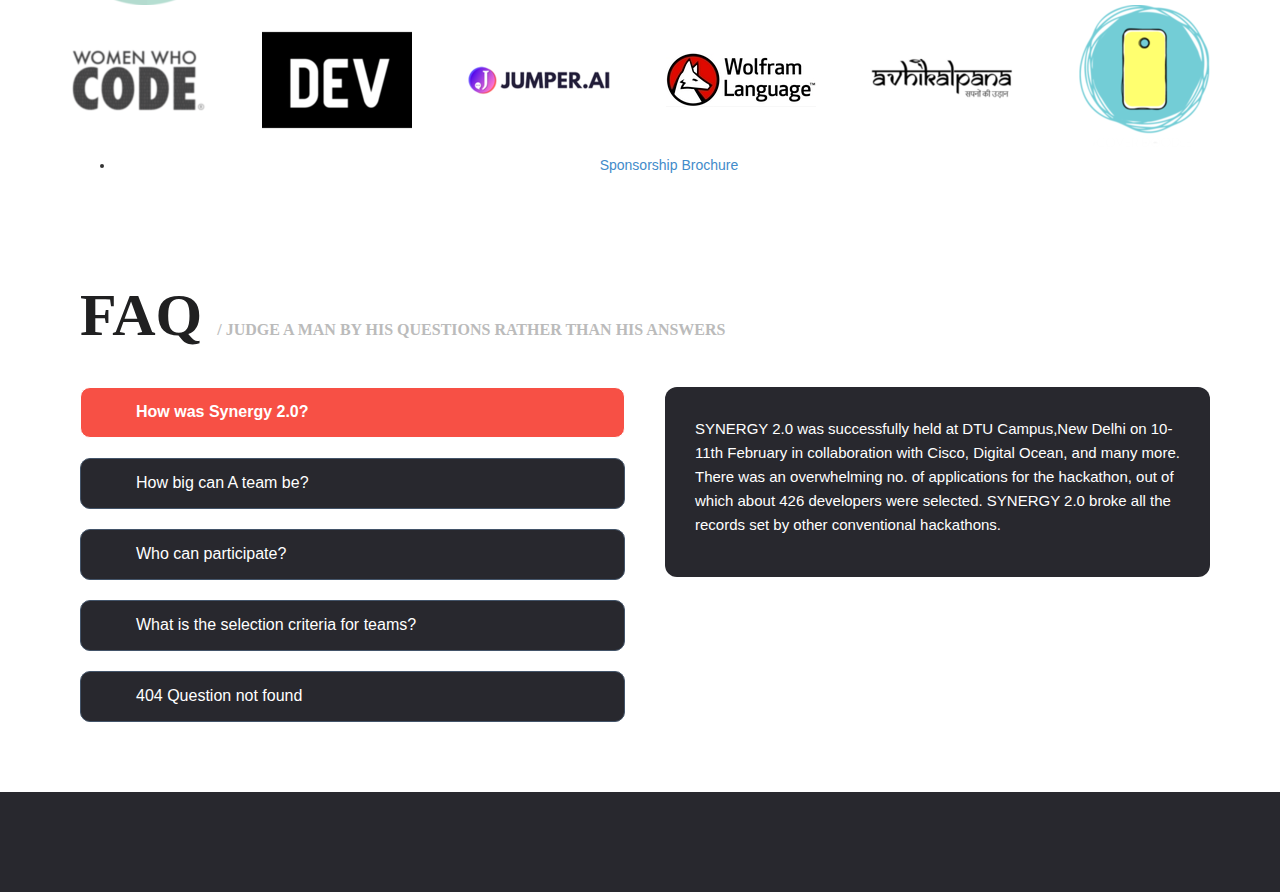
==== commit 15b2e5ba: "content updated" ====
--- a/index.html
+++ b/index.html
@@ -406,9 +406,41 @@
                     <span class="note"><i class="nbr">02</i>
                     About Synergy
                     </span>
-                    <h2 class="title has-line">Sharing our <br/> views & expertise</h2>
-                    <span class="subtitle">Learn about a variety of digital marketing practices that can boost your business performance and improve your results.</span>
-                    <span class="text">We will share our experience and present everything that makes a successful digital campaign, in hope to strengthen collaborations and create inspiration for future projects.</span>
+                    <h2 class="title has-line">The Synergy Legacy</h2>
+                    <span class="subtitle"><!-- Learn about a variety of digital marketing practices that can boost your business performance and improve your results. -->
+                        Synergy 2.0 was all set to be bigger and better with a packed lineup of events.
+                    </span><!-- 
+                    We will share our experience and present everything that makes a successful digital campaign, in hope to strengthen collaborations and create inspiration for future projects. -->
+                    <div class="text" style="margin-bottom: 3px; padding-bottom: 5px; ">Code In Less is a coding competition with a twist having the emphasis on optimization. With 300 of the best coders of Delhi-NCR competing for glory.</div>
+                    <div class="text" style="margin-bottom: 3px; padding-bottom: 5px; ">HackDTU 2.0 will be back with A larger Cash Prize of 2,50,000 INR to be the biggest student Hackathon of India once again.</div>
+                    <div class="text" style="margin-bottom: 3px; padding-bottom: 5px; ">
+                        Internship Fair DTU is our endeavor to bridge the gap between the student talent pool and the Startups seeking skilled interns. It will have 800+ students from 75+ colleges getting recruited by 45+ companies.
+                    </div>
+                    <div class="text" style="margin-bottom: 3px; padding-bottom: 5px; ">
+                        HackDTU has undoubtedly , been our most successful event. It is a one of a kind event being HackDtu 1.0 being North India's Largest Hackathon and its successor HackDtu 2.0 ,surpassing its predecessor by mammothic proportions with HackDtu 2.0 being the largest one in India with a ginormous cash prize of  INR 2,50,000 in which over 500 teams and 1000 applications had been registered for the preliminary selections from which less than 80 teams were shortlisted on the basis of their quondam achievements .
+                    </div>
+                    <div class="text" style="margin-bottom: 3px; padding-bottom: 5px; ">
+                        The objective of the hackathon was to create a  working prototype of an application that solves real world problems and can be integrated in our daily lives .Themes ranged from blockchain support to medical technology.
+                    </div>
+                    <div class="text" style="margin-bottom: 3px; padding-bottom: 5px; ">
+                        We aim to expand our horizons and push the very limit of innovation and “la créativité”.
+                    </div>
+                    <div class="text" style="margin-bottom: 3px; padding-bottom: 5px; ">
+                        Our crowning jewel for Synergy ’18, DevSprint basically employs the idea of allotting an open source project and the participant(s) shall be required to develop the grooviest of features in the least possible time.The participant(s) with the most pull requests (must be meaningful, proper guidelines will be provided at the time of competition)will win it all.We wish to provide a platform where students can employ their coding skills ,unrestrained from the vertical hierarchal structure that has plagued the coding arena for so long. We aim to encourage peer collaboration and a healthy flow of ‘las idée’.
+                    </div>
+                    <div class="text" style="margin-bottom: 3px; padding-bottom: 5px; ">
+                        Synergy ’18 is all set to be exceptional and more superior to its predecessor with a diverse array of events such as:
+                    </div>
+                    <div class="text" style="margin-bottom: 3px; padding-bottom: 5px; ">
+                        Tech Praxis IOS/Android, Code War 2, WebDev, AlgoDesign, Don’t Know Code, CodeInLess and Devsprint, which was earlier discussed.
+                    </div>
+                    <div class="text" style="margin-bottom: 3px; padding-bottom: 5px; ">
+                        We, at IOSD aim to make coding accessible to all and actively implement ways to integrate the female demographic; which as of now is extremely under - represented in the tech industry.We also envision a future where we can bring people from different cultures and different walks of life, together on a single platform, where they can contribute without the stigma of being under- represented.
+                    </div>
+                    <div class="text" style="margin-bottom: 3px; padding-bottom: 5px; ">
+                        To effectuate our aspirations, we are pleased to announce that special preference shall be given to an all female participants team and they shall receive remarkable gifts if they manage to win the competition.
+                    </div>
+                    <!-- <span class="text" style="font-size: 97%; "></span> -->
                     <a href="#" class="sign-up-arrow" data-scrool-to="on" data-scroll-to-target=".form-wrapper">
                         Reserve your place now
                         <i>
@@ -942,10 +974,10 @@
                         </a>
                         <h1 class="popup-title has-line">Dev Sprint</h1>
                         <ul class="date">
-                            date
+                            Date: Feb 12th, 2018
                         </ul>
                         <ul class="date" style="font-size:20px">
-                            venue
+                            Venue: Delhi Technological University
                         </ul>
                         <span class="popup-subtitle">
                             An open source project will be allotted to participants and they will be required to develop the most amazing features in the least possible time.The participant with the most pull requests (must be meaningful, proper guidelines will be provided at the time of competition)will win it all.
@@ -1000,6 +1032,12 @@
                             <svg data-modal-img="on" version="1.1" xmlns="http://www.w3.org/2000/svg"  x="0px" y="0px" width="25px" height="25px" viewBox="0 0 25 25" enable-background="new 0 0 25 25" xml:space="preserve"><g id="Shape_1_3_" enable-background="new"><g id="Shape_1"><g><rect x="11.423" y="-3.266" transform="matrix(0.7072 -0.707 0.707 0.7072 -5.3631 12.5102)" fill="#B7B7B7" width="2" height="31.993" /></g></g></g><g id="Shape_1_2_" enable-background="new"><g id="Shape_1_1_"><g><rect x="-3.42" y="11.73" transform="matrix(0.7071 -0.7071 0.7071 0.7071 -5.3183 12.6213)" fill="#B7B7B7" width="31.993" height="2" /></g></g></g></svg>
                         </a>
                         <h1 class="popup-title has-line">Tech Praxis IOS/Android</h1>
+                        <ul class="date">
+                            Date: Feb 14th, 2018
+                        </ul>
+                        <ul class="date" style="font-size:20px">
+                            Venue: Delhi Technological University
+                        </ul>
 
                         <span class="popup-subtitle">
                             <b>Android</b> <br>
@@ -1007,12 +1045,7 @@
                             <b>iOS</b> <br>
                             You shall be presented with a theme/problem statement and you are required to develop a fully functional iOS mobile app which helps to solve real life issues.
                         </span>
-                        <ul class="date">
-                            date
-                        </ul>
-                        <ul class="date" style="font-size:20px">
-                            venue
-                        </ul>
+                        
                         <span class="popup-text">
                             Rules
                             <ul>
@@ -1054,10 +1087,10 @@
                         </a>
                         <h1 class="popup-title has-line">Code War 2</h1>
                         <ul class="date">
-                            date
+                            Date: Feb 12th, 2018
                         </ul>
                         <ul class="date" style="font-size:20px">
-                            venue
+                            Venue: Delhi Technological University
                         </ul>
                         <span class="popup-subtitle">
                             A knockout tournament for all competitive coding enthusiasts.
@@ -1098,10 +1131,10 @@
                         </a>
                         <h1 class="popup-title has-line">Web Dev</h1>
                         <ul class="date">
-                            date
+                            Date: Feb 14th, 2018
                         </ul>
                         <ul class="date" style="font-size:20px">
-                            venue
+                            Venue: Delhi Technological University
                         </ul>
                         <span class="popup-subtitle">
                             You shall be presented with a theme/problem statement and you will be required to design a fully functional web app (You are free to choose technology on your own ie the one which you may feel the most comfortable with)
@@ -1142,10 +1175,10 @@
                         </a>
                         <h1 class="popup-title has-line">Algo Design</h1>
                         <ul class="date">
-                            date
+                            Date: Feb 12th, 2018
                         </ul>
                         <ul class="date" style="font-size:20px">
-                            venue
+                            Venue: Delhi Technological University
                         </ul>
                         <span class="popup-subtitle">
                             A problem statement will be given where the participants will be required to write a pseudocode/algorithm to solve the problem where the most efficient and the fastest one wins.
@@ -1183,15 +1216,16 @@
                             <svg data-modal-img="on" version="1.1" xmlns="http://www.w3.org/2000/svg"  x="0px" y="0px" width="25px" height="25px" viewBox="0 0 25 25" enable-background="new 0 0 25 25" xml:space="preserve"><g id="Shape_1_3_" enable-background="new"><g id="Shape_1"><g><rect x="11.423" y="-3.266" transform="matrix(0.7072 -0.707 0.707 0.7072 -5.3631 12.5102)" fill="#B7B7B7" width="2" height="31.993" /></g></g></g><g id="Shape_1_2_" enable-background="new"><g id="Shape_1_1_"><g><rect x="-3.42" y="11.73" transform="matrix(0.7071 -0.7071 0.7071 0.7071 -5.3183 12.6213)" fill="#B7B7B7" width="31.993" height="2" /></g></g></g></svg>
                         </a>
                         <h1 class="popup-title has-line">Dont Know Code</h1>
+                        <ul class="date">
+                            Date: Feb 13th, 2018
+                        </ul>
+                        <ul class="date" style="font-size:20px">
+                            Venue: Delhi Technological University
+                        </ul>
                         <span class="popup-subtitle">
                             A coding competition where participants will code in a lesser prevalent language to prove their rapid learning skills.
                         </span>
-                        <ul class="date">
-                            date
-                        </ul>
-                        <ul class="date" style="font-size:20px">
-                            venue
-                        </ul>
+                        
                         <span class="popup-text">
                            RULES
                            <ul>
@@ -1225,15 +1259,16 @@
                             <svg data-modal-img="on" version="1.1" xmlns="http://www.w3.org/2000/svg"  x="0px" y="0px" width="25px" height="25px" viewBox="0 0 25 25" enable-background="new 0 0 25 25" xml:space="preserve"><g id="Shape_1_3_" enable-background="new"><g id="Shape_1"><g><rect x="11.423" y="-3.266" transform="matrix(0.7072 -0.707 0.707 0.7072 -5.3631 12.5102)" fill="#B7B7B7" width="2" height="31.993" /></g></g></g><g id="Shape_1_2_" enable-background="new"><g id="Shape_1_1_"><g><rect x="-3.42" y="11.73" transform="matrix(0.7071 -0.7071 0.7071 0.7071 -5.3183 12.6213)" fill="#B7B7B7" width="31.993" height="2" /></g></g></g></svg>
                         </a>
                         <h1 class="popup-title has-line">Code In Less</h1>
+                        <ul class="date">
+                            Date: Feb 13th, 2018
+                        </ul>
+                        <ul class="date" style="font-size:20px">
+                            Venue: Delhi Technological University
+                        </ul>
                         <span class="popup-subtitle">
                             A coding competition which shares its principles with a golf competition ,where the number of moves matter.Here the shortest code wins it all.
                         </span>
-                        <ul class="date">
-                            date
-                        </ul>
-                        <ul class="date" style="font-size:20px">
-                            venue
-                        </ul>
+                        
                         <span class="popup-text">
                             RULES
                             <ul>
--- a/static/css/custom.css
+++ b/static/css/custom.css
@@ -81,3 +81,6 @@
     color: white;
     padding-top: 30px;
 }
+.legacy-para {
+    padding-bottom: 2px;
+}
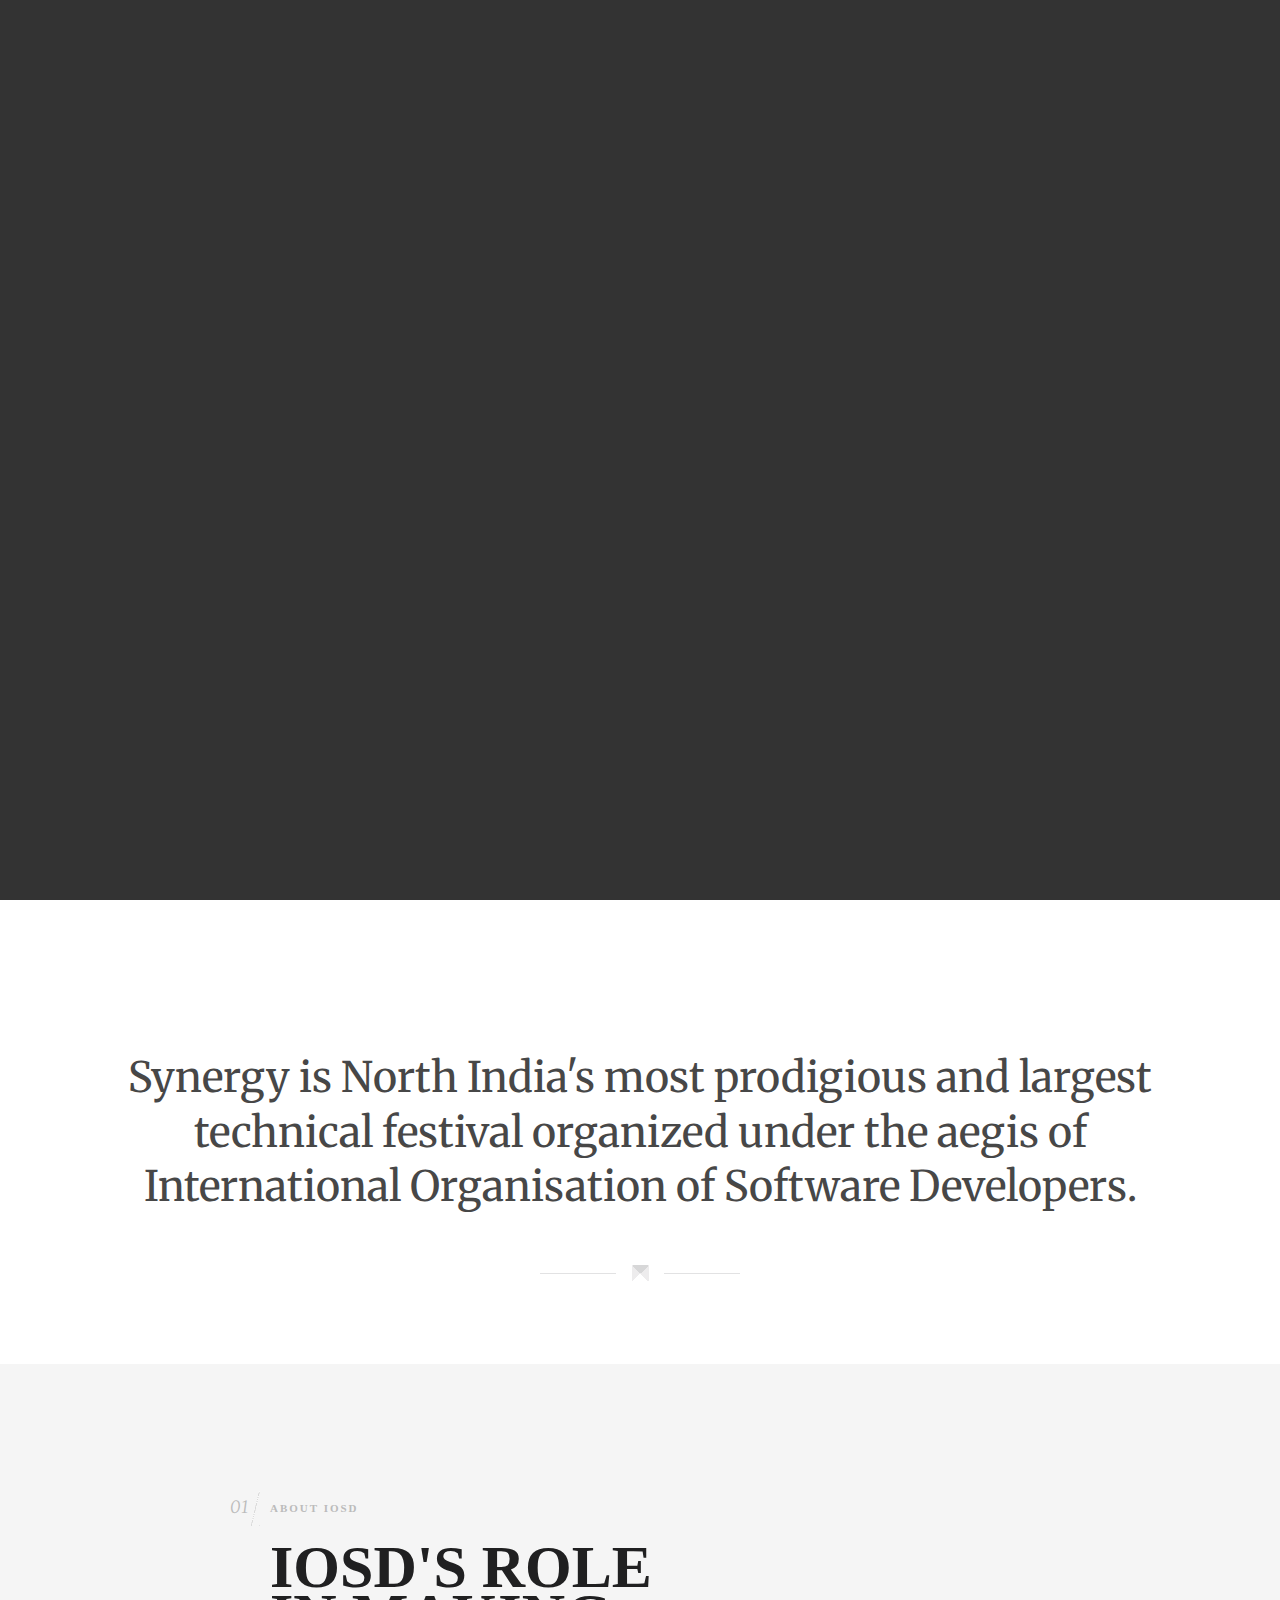
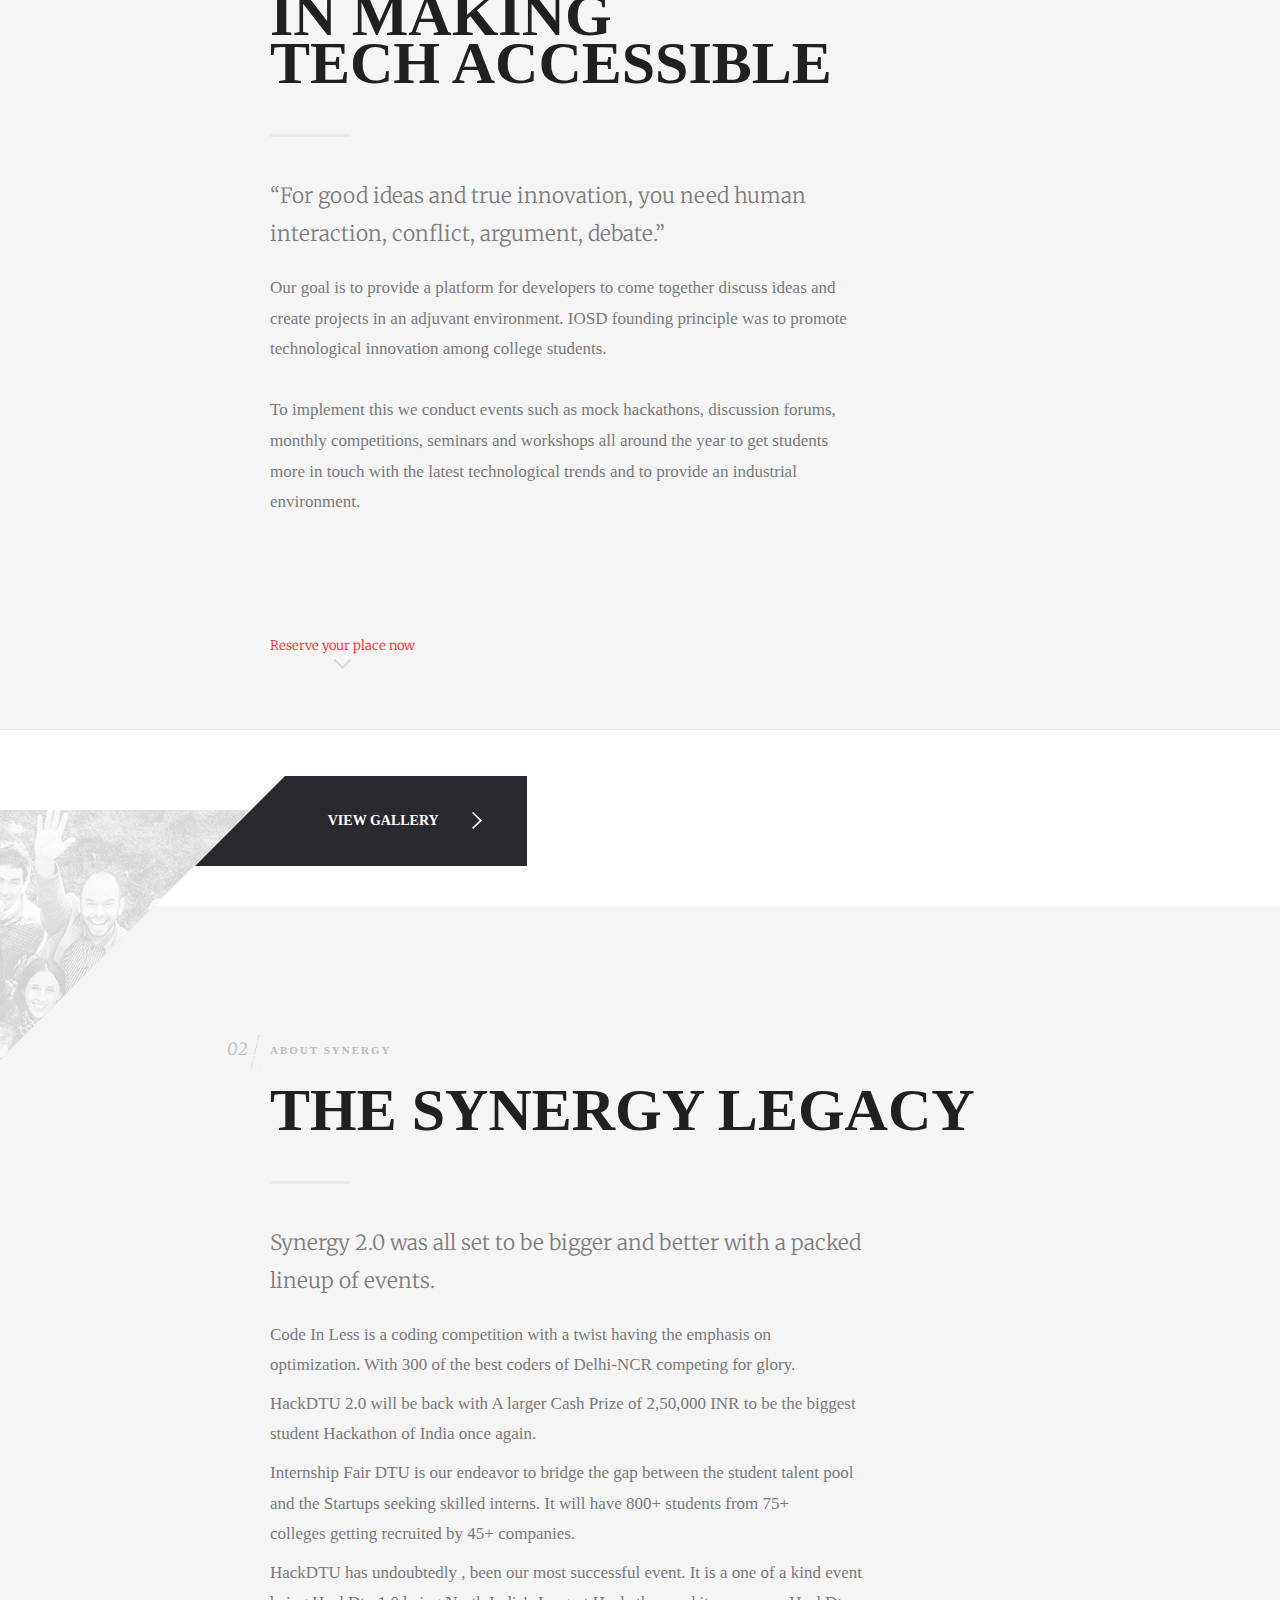
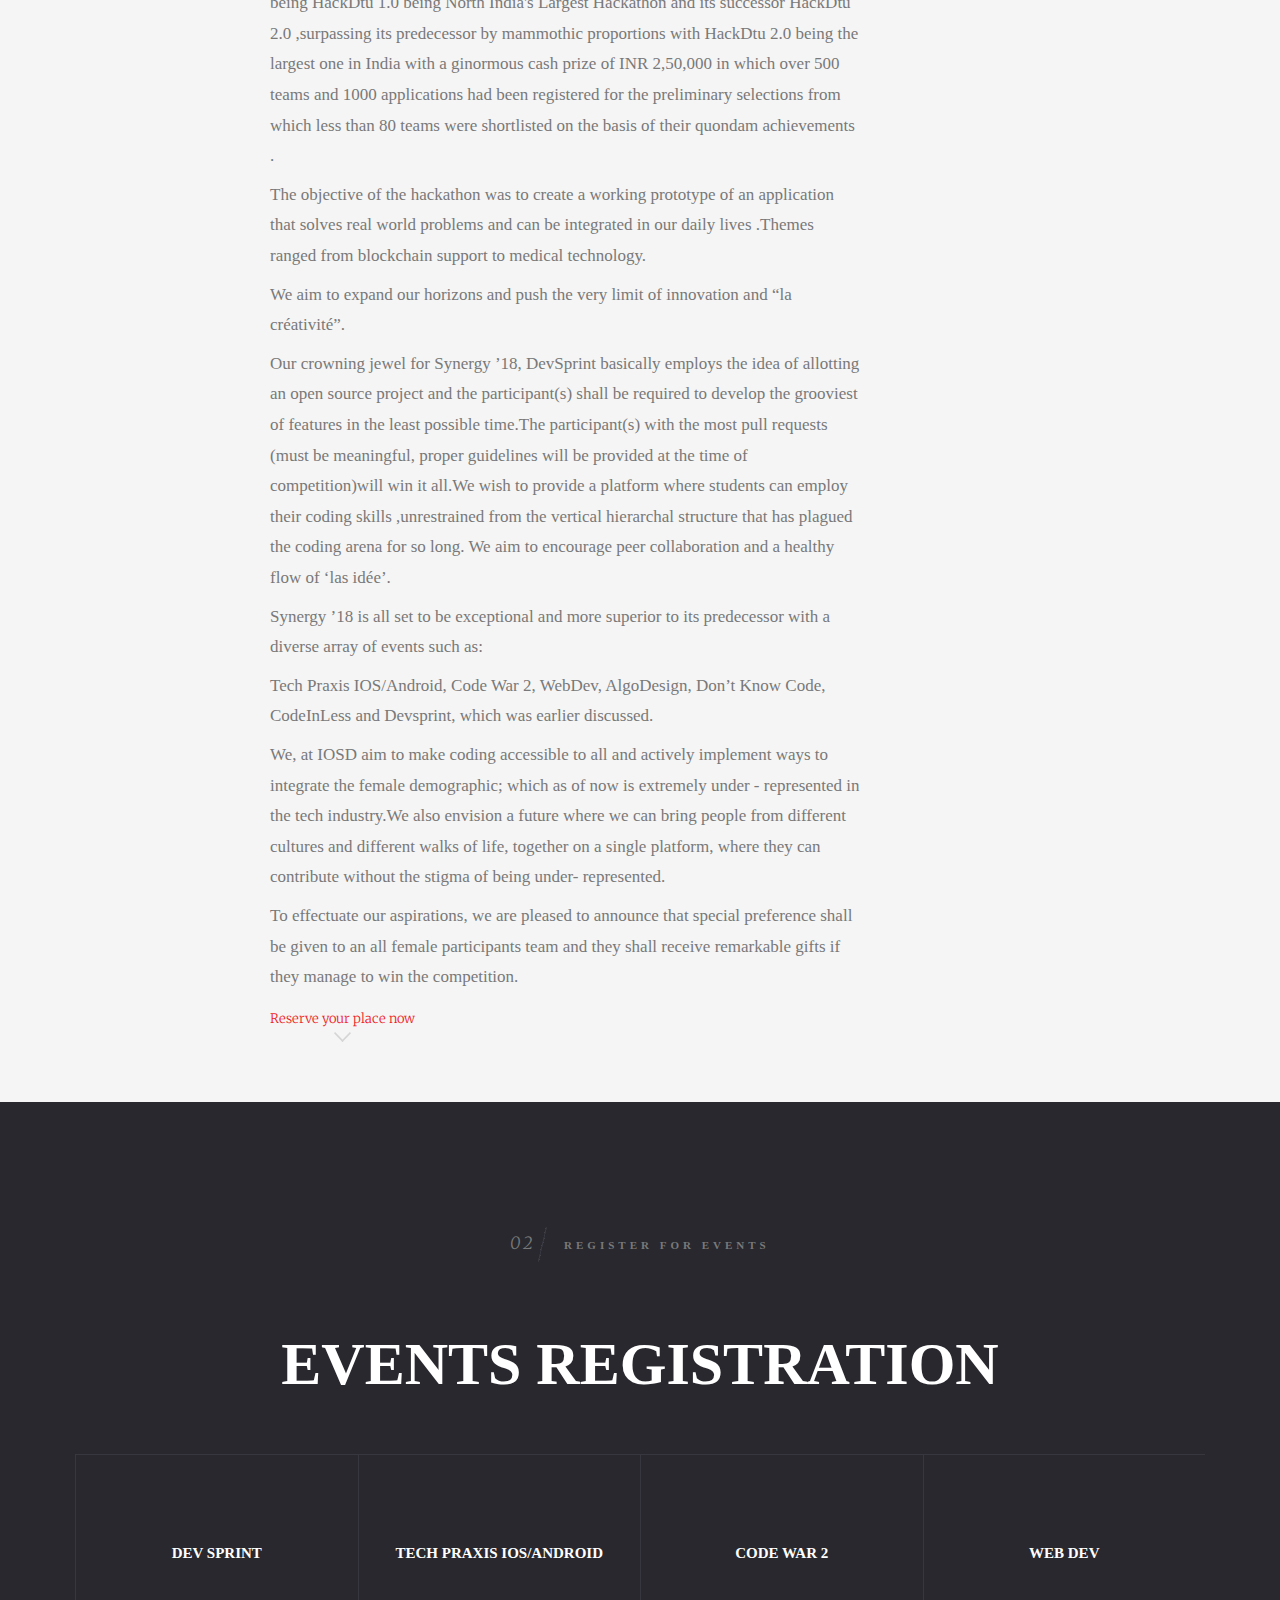
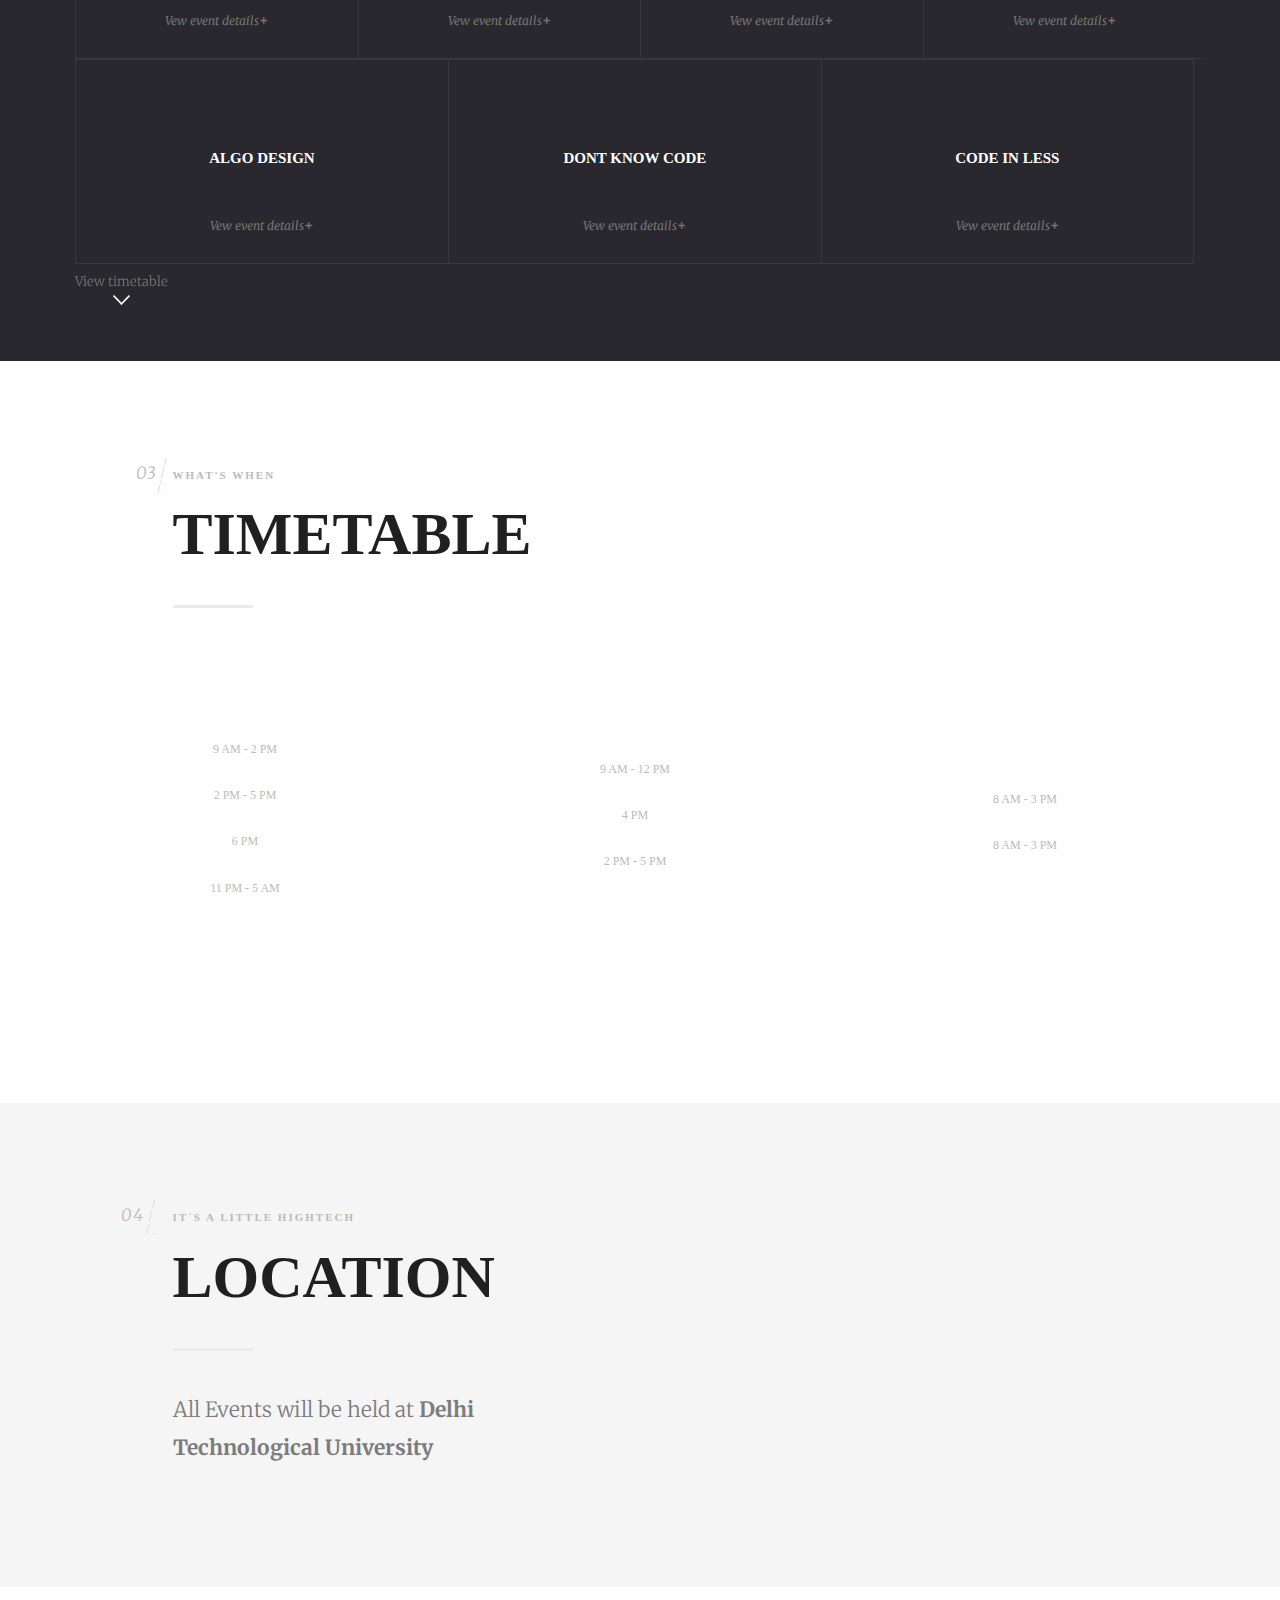
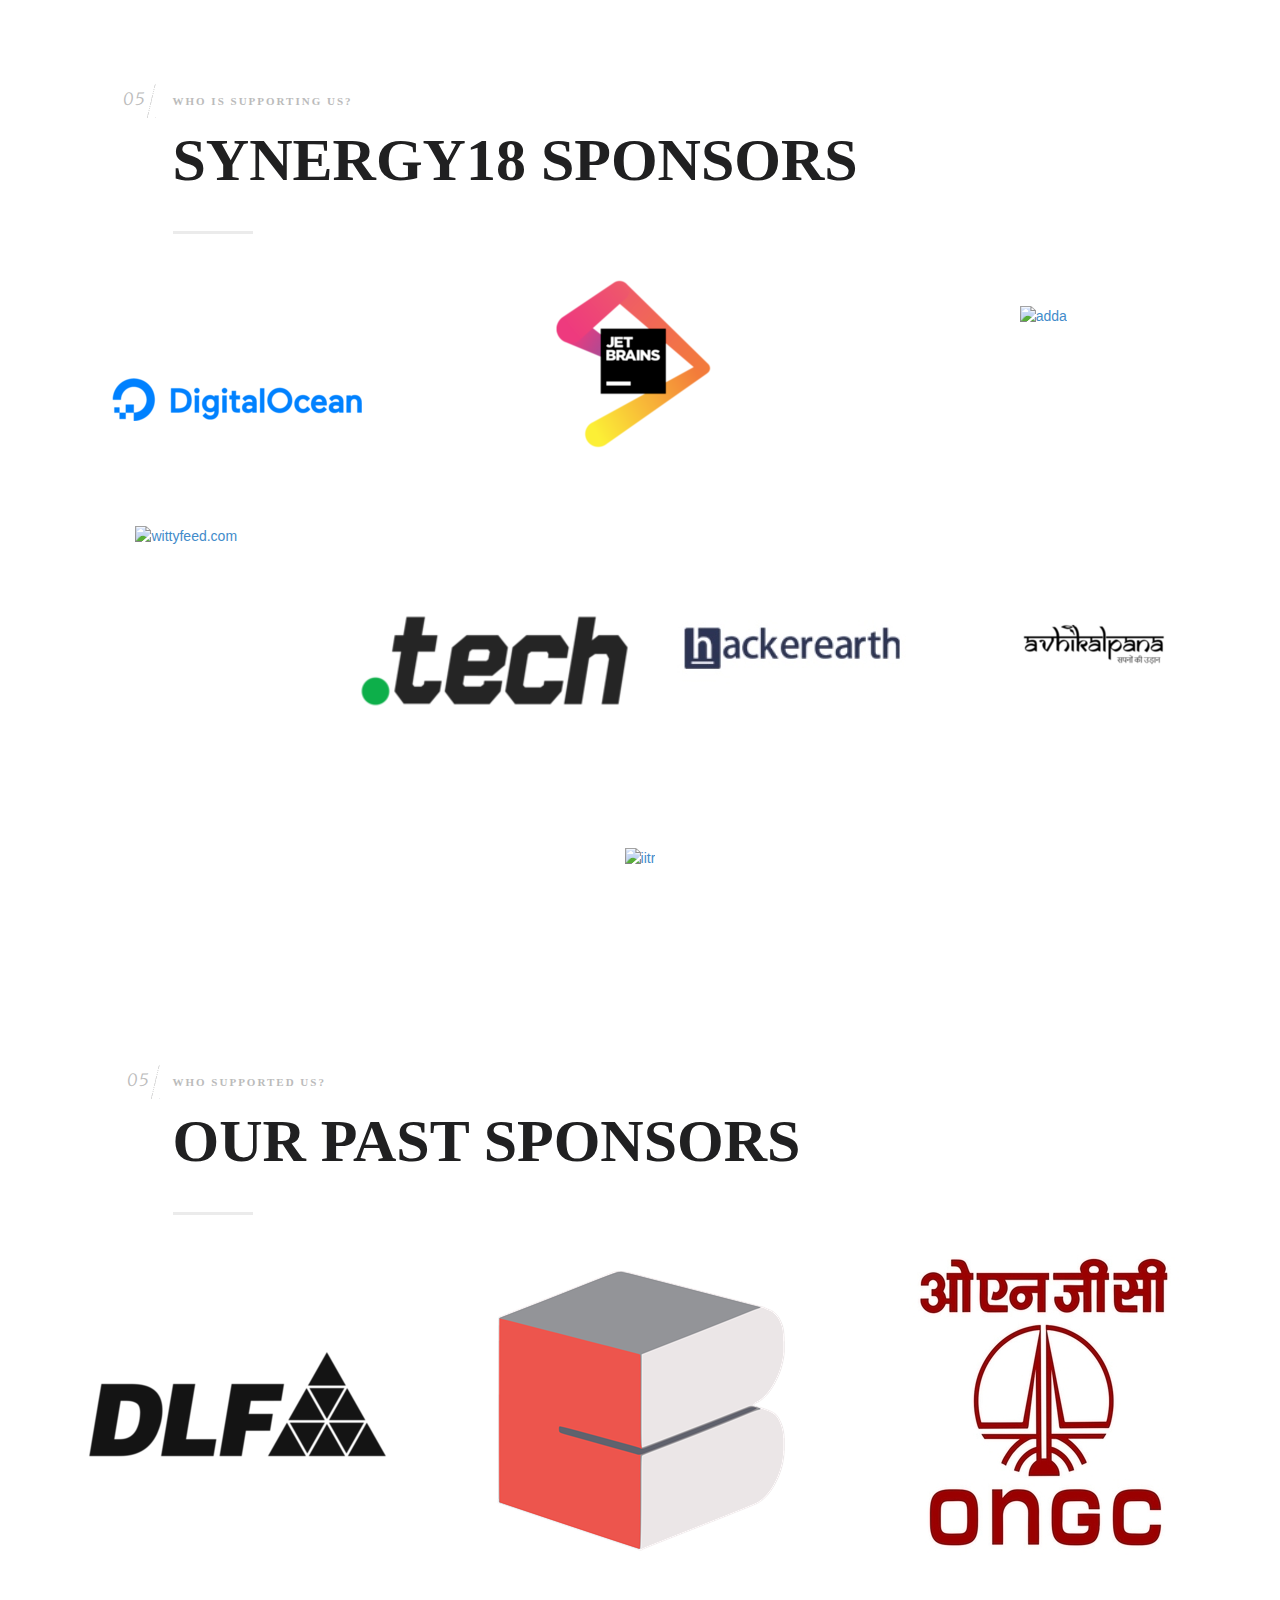
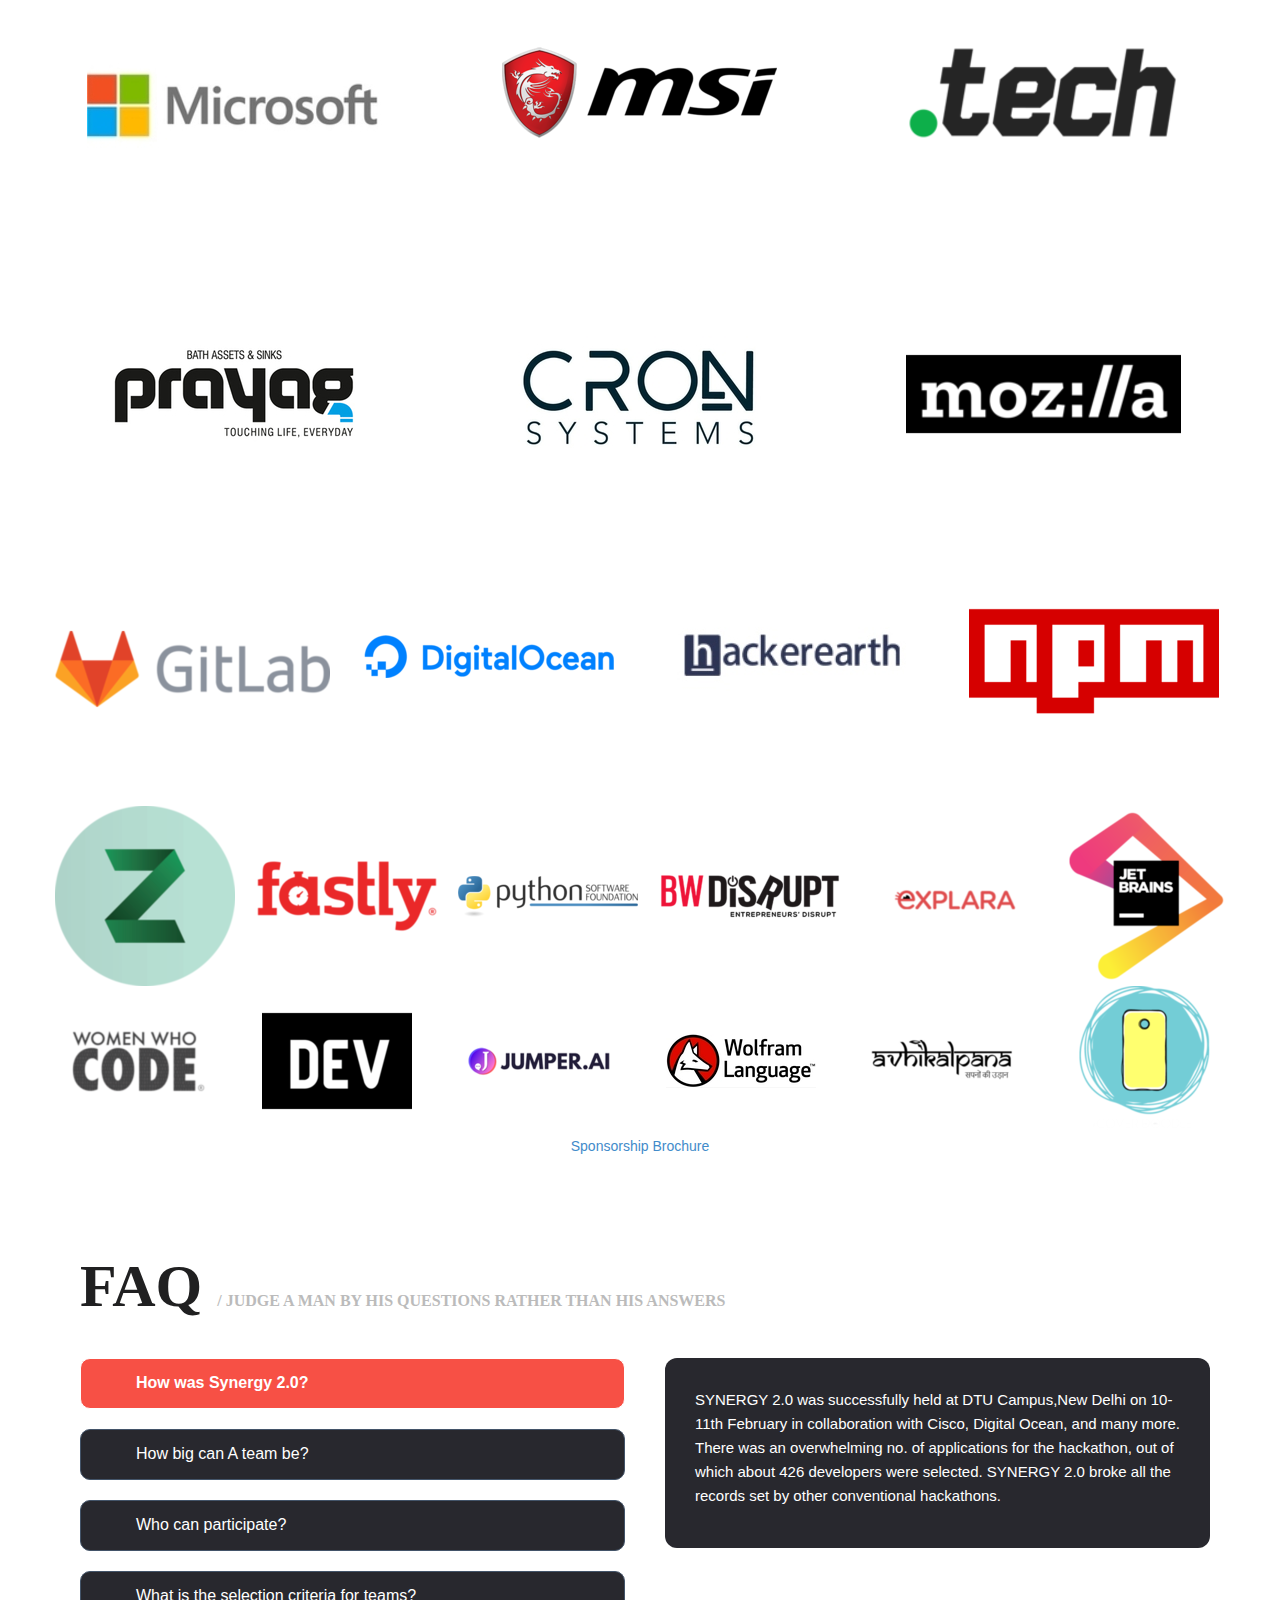
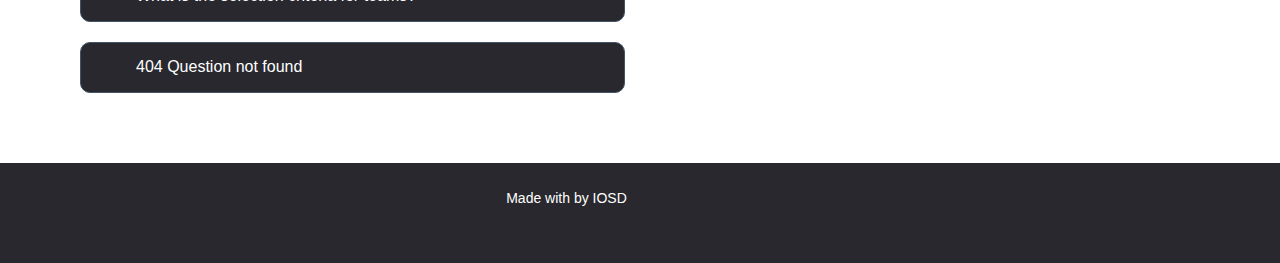
==== commit 169bba36: "Update index.html" ====
--- a/index.html
+++ b/index.html
@@ -33,12 +33,6 @@
             }
         })(window)
     </script>
-    <noscript>
-        <style id="devicePixelRatio"
-               media="only screen and (-moz-min-device-pixel-ratio: 2), only screen and (-o-min-device-pixel-ratio: 2/1), only screen and (-webkit-min-device-pixel-ratio: 2), only screen and (min-device-pixel-ratio: 2)">html {
-            background-image: url("retinaimages90f7.html?devicePixelRatio=2")
-        }</style>
-    </noscript>
     <link rel="stylesheet" href="static/css/fonts.css"/>
     <link rel="stylesheet" href="static/css/main7e0f.css"/>
     <link rel="stylesheet" href="static/css/custom.css"/>
@@ -181,94 +175,82 @@
 
 <div class="lectures-wrapper" id="gallery_wrapper">
     <a href="#gallery_wrapper" class="close-lectures"><i></i></a>
-    <div class="inner">
-        <link href='https://fonts.googleapis.com/css?family=Montserrat:400,700' rel='stylesheet' type='text/css'>
-        <link href='https://fonts.googleapis.com/css?family=Lato:300' rel='stylesheet' type='text/css'>
-
-        <div id="top">            <a href="#" class="close"></a>
-        </div>
-        <section class="gallery">
-            <div class="row">
-                <ul>
-                    <li>
-                        <a href="#item02">
-                            <img src="https://d13yacurqjgara.cloudfront.net/users/22177/screenshots/1474358/respecthustle-bearfight-jeremiahbritton-.png" alt="">
-                        </a>
-                    </li>
-
-                    <li>
-                        <a href="#item02">
-                            <img src="https://d13yacurqjgara.cloudfront.net/users/22177/screenshots/1514374/essentialswallpaperdribbble-jeremiahbritton.jpg" alt="">
-                        </a>
-                    </li>
-
-                    <li>
-                        <a href="#item02">
-                            <img src="https://d13yacurqjgara.cloudfront.net/users/22177/screenshots/1502114/upatnight-city-jb.png" alt="">
-                        </a>
-                    </li>
-                    <li>
-                        <a class="image" href="#item01">
-                            <img src="https://d13yacurqjgara.cloudfront.net/users/22177/screenshots/1483213/dog-jeremiahbritton.jpg" alt="">
-                        </a>
-                    </li>
-                    <li>
-                        <a class="image" href="#item02">
-                            <img src="https://d13yacurqjgara.cloudfront.net/users/22177/screenshots/1147375/dwyl-circle-jb.png" alt="">
-                        </a>
-                    </li>
-                    <li>
-                        <a class="image" href="#item01">
-                            <img src="https://d13yacurqjgara.cloudfront.net/users/22177/screenshots/1139662/libertytorch-jeremiahbritton.png" alt="">
-                        </a>
-                    </li>
-                    <li>
-                        <a class="image" href="#item01">
-                            <img src="https://d13yacurqjgara.cloudfront.net/users/22177/screenshots/1484728/essentials-jeremiahbritton-dribbble.jpg" alt="">
-                        </a>
-                    </li>
-                    <li>
-                        <a class="image" href="#item01">
-                            <img src="https://d13yacurqjgara.cloudfront.net/users/22177/screenshots/1425556/draftdrawcoasters-jeremiahbritton.png" alt="">
-                        </a>
-                    </li>
-                </ul>
-            </div> <!-- / row -->
-
-            <!-- Item 01 -->
-            <div id="item01" class="port">
-
-                <div class="row">
-                    <div class="description">
-                        <h1>Item 01</h1>
-                        <p>Lorem ipsum dolor sit amet, consectetur adipiscing elit. Vivamus quis libero erat. Integer ac purus est. Proin erat mi, pulvinar ut magna eget, consectetur auctor turpis.</p>
-                    </div>
-
-                    <img src="https://d13yacurqjgara.cloudfront.net/users/22177/screenshots/1379781/winterletters-jeremiahbritton-dribbble.png" alt="">
-                </div>
-            </div> <!-- / row -->
-
-    </div> <!-- / Item 02 -->
-
-    <!-- Item 02 -->
-    <div id="item02" class="port">
-
+    <section class="gallery">
         <div class="row">
-            <div class="description">
-                <h1>Item 02</h1>
-                <p>Lorem ipsum dolor sit amet, consectetur adipiscing elit. Vivamus quis libero erat. Integer ac purus est. Proin erat mi, pulvinar ut magna eget, consectetur auctor turpis.</p>
-            </div>
-            <img src="https://d13yacurqjgara.cloudfront.net/users/22177/screenshots/404704/wontstopblue-womens-jeremiahbritton.jpg" alt="">
+            <ul>
+                <li><a href="#item1"><img src="static/img/gallery/about-one.jpg" alt=""></a></li>
+                <li><a href="#item2"><img src="static/img/gallery/about-two.jpg" alt=""></a></li>
+                <li><a href="#item3"><img src="static/img/gallery/DSC_0071.jpg" alt=""></a></li>
+                <li><a href="#item4"><img src="static/img/gallery/DSC_0074.jpg" alt=""></a></li>
+                <li><a href="#item5"><img src="static/img/gallery/DSC_0075.jpg" alt=""></a></li>
+                <li><a href="#item6"><img src="static/img/gallery/DSC_0077.jpg" alt=""></a></li>
+                <li><a href="#item7"><img src="static/img/gallery/DSC_0081.jpg" alt=""></a></li>
+                <li><a href="#item8"><img src="static/img/gallery/DSC_0085.jpg" alt=""></a></li>
+                <li><a href="#item9"><img src="static/img/gallery/DSC_0086.jpg" alt=""></a></li>
+                <li><a href="#item10"><img src="static/img/gallery/DSC_0090.jpg" alt=""></a></li>
+                <li><a href="#item11"><img src="static/img/gallery/DSC_0096.jpg" alt=""></a></li>
+                <li><a href="#item12"><img src="static/img/gallery/DSC_0101.jpg" alt=""></a></li>
+                <li><a href="#item13"><img src="static/img/gallery/DSC_0123.jpg" alt=""></a></li>
+                <li><a href="#item14"><img src="static/img/gallery/DSC_0325.jpg" alt=""></a></li>
+                <li><a href="#item15"><img src="static/img/gallery/IMG_0004.jpg" alt=""></a></li>
+                <li><a href="#item16"><img src="static/img/gallery/IMG_0005.jpg" alt=""></a></li>
+                <li><a href="#item17"><img src="static/img/gallery/IMG_0008.jpg" alt=""></a></li>
+                <li><a href="#item18"><img src="static/img/gallery/IMG_0010.jpg" alt=""></a></li>
+                <li><a href="#item19"><img src="static/img/gallery/IMG_0013.jpg" alt=""></a></li>
+                <li><a href="#item20"><img src="static/img/gallery/IMG_0018.jpg" alt=""></a></li>
+                <li><a href="#item21"><img src="static/img/gallery/IMG_0040.jpg" alt=""></a></li>
+                <li><a href="#item22"><img src="static/img/gallery/IMG_0058.jpg" alt=""></a></li>
+                <li><a href="#item23"><img src="static/img/gallery/IMG_0065.jpg" alt=""></a></li>
+                <li><a href="#item24"><img src="static/img/gallery/IMG_0066.jpg" alt=""></a></li>
+                <li><a href="#item25"><img src="static/img/gallery/IMG_0091.jpg" alt=""></a></li>
+                <li><a href="#item26"><img src="static/img/gallery/IMG_0119.jpg" alt=""></a></li>
+                <li><a href="#item27"><img src="static/img/gallery/IMG_0158.jpg" alt=""></a></li>
+                <li><a href="#item28"><img src="static/img/gallery/IMG_0179.jpg" alt=""></a></li>
+                <li><a href="#item29"><img src="static/img/gallery/small_img_1.jpg" alt=""></a></li>
+                <li><a href="#item30"><img src="static/img/gallery/small_img_2.jpg" alt=""></a></li>
+                <li><a href="#item31"><img src="static/img/gallery/small_img_3.jpg" alt=""></a></li>
+
+
+            </ul>
         </div> <!-- / row -->
 
-    </div> <!-- / Item 02 -->
+        <!-- Item 01 -->
+        <div id="item1" class="port"><div id="top"><a href="#" class="close"></a></div><div class="row"><img class="img-responsive" src="static/img/gallery/about-one.jpg" alt=""></div></div>
+        <div id="item2" class="port"><div id="top"><a href="#" class="close"></a></div><div class="row"><img class="img-responsive" src="static/img/gallery/about-two.jpg" alt=""></div></div>
+        <div id="item3" class="port"><div id="top"><a href="#" class="close"></a></div><div class="row"><img class="img-responsive" src="static/img/gallery/DSC_0071.jpg" alt=""></div></div>
+        <div id="item4" class="port"><div id="top"><a href="#" class="close"></a></div><div class="row"><img class="img-responsive" src="static/img/gallery/DSC_0074.jpg" alt=""></div></div>
+        <div id="item5" class="port"><div id="top"><a href="#" class="close"></a></div><div class="row"><img class="img-responsive" src="static/img/gallery/DSC_0075.jpg" alt=""></div></div>
+        <div id="item6" class="port"><div id="top"><a href="#" class="close"></a></div><div class="row"><img class="img-responsive" src="static/img/gallery/DSC_0077.jpg" alt=""></div></div>
+        <div id="item7" class="port"><div id="top"><a href="#" class="close"></a></div><div class="row"><img class="img-responsive" src="static/img/gallery/DSC_0081.jpg" alt=""></div></div>
+        <div id="item8" class="port"><div id="top"><a href="#" class="close"></a></div><div class="row"><img class="img-responsive" src="static/img/gallery/DSC_0085.jpg" alt=""></div></div>
+        <div id="item9" class="port"><div id="top"><a href="#" class="close"></a></div><div class="row"><img class="img-responsive" src="static/img/gallery/DSC_0086.jpg" alt=""></div></div>
+        <div id="item10" class="port"><div id="top"><a href="#" class="close"></a></div><div class="row"><img class="img-responsive" src="static/img/gallery/DSC_0090.jpg" alt=""></div></div>
+        <div id="item11" class="port"><div id="top"><a href="#" class="close"></a></div><div class="row"><img class="img-responsive" src="static/img/gallery/DSC_0096.jpg" alt=""></div></div>
+        <div id="item12" class="port"><div id="top"><a href="#" class="close"></a></div><div class="row"><img class="img-responsive" src="static/img/gallery/DSC_0101.jpg" alt=""></div></div>
+        <div id="item13" class="port"><div id="top"><a href="#" class="close"></a></div><div class="row"><img class="img-responsive" src="static/img/gallery/DSC_0123.jpg" alt=""></div></div>
+        <div id="item14" class="port"><div id="top"><a href="#" class="close"></a></div><div class="row"><img class="img-responsive" src="static/img/gallery/DSC_0325.jpg" alt=""></div></div>
+        <div id="item15" class="port"><div id="top"><a href="#" class="close"></a></div><div class="row"><img class="img-responsive" src="static/img/gallery/IMG_0004.jpg" alt=""></div></div>
+        <div id="item16" class="port"><div id="top"><a href="#" class="close"></a></div><div class="row"><img class="img-responsive" src="static/img/gallery/IMG_0005.jpg" alt=""></div></div>
+        <div id="item17" class="port"><div id="top"><a href="#" class="close"></a></div><div class="row"><img class="img-responsive" src="static/img/gallery/IMG_0008.jpg" alt=""></div></div>
+        <div id="item18" class="port"><div id="top"><a href="#" class="close"></a></div><div class="row"><img class="img-responsive" src="static/img/gallery/IMG_0010.jpg" alt=""></div></div>
+        <div id="item19" class="port"><div id="top"><a href="#" class="close"></a></div><div class="row"><img class="img-responsive" src="static/img/gallery/IMG_0013.jpg" alt=""></div></div>
+        <div id="item20" class="port"><div id="top"><a href="#" class="close"></a></div><div class="row"><img class="img-responsive" src="static/img/gallery/IMG_0018.jpg" alt=""></div></div>
+        <div id="item21" class="port"><div id="top"><a href="#" class="close"></a></div><div class="row"><img class="img-responsive" src="static/img/gallery/IMG_0040.jpg" alt=""></div></div>
+        <div id="item22" class="port"><div id="top"><a href="#" class="close"></a></div><div class="row"><img class="img-responsive" src="static/img/gallery/IMG_0058.jpg" alt=""></div></div>
+        <div id="item23" class="port"><div id="top"><a href="#" class="close"></a></div><div class="row"><img class="img-responsive" src="static/img/gallery/IMG_0065.jpg" alt=""></div></div>
+        <div id="item24" class="port"><div id="top"><a href="#" class="close"></a></div><div class="row"><img class="img-responsive" src="static/img/gallery/IMG_0066.jpg" alt=""></div></div>
+        <div id="item25" class="port"><div id="top"><a href="#" class="close"></a></div><div class="row"><img class="img-responsive" src="static/img/gallery/IMG_0091.jpg" alt=""></div></div>
+        <div id="item26" class="port"><div id="top"><a href="#" class="close"></a></div><div class="row"><img class="img-responsive" src="static/img/gallery/IMG_0119.jpg" alt=""></div></div>
+        <div id="item27" class="port"><div id="top"><a href="#" class="close"></a></div><div class="row"><img class="img-responsive" src="static/img/gallery/IMG_0158.jpg" alt=""></div></div>
+        <div id="item28" class="port"><div id="top"><a href="#" class="close"></a></div><div class="row"><img class="img-responsive" src="static/img/gallery/IMG_0179.jpg" alt=""></div></div>
+        <div id="item29" class="port"><div id="top"><a href="#" class="close"></a></div><div class="row"><img class="img-responsive" src="static/img/gallery/small_img_1.jpg" alt=""></div></div>
+        <div id="item30" class="port"><div id="top"><a href="#" class="close"></a></div><div class="row"><img class="img-responsive" src="static/img/gallery/small_img_2.jpg" alt=""></div></div>
+        <div id="item31" class="port"><div id="top"><a href="#" class="close"></a></div><div class="row"><img class="img-responsive" src="static/img/gallery/small_img_3.jpg" alt=""></div></div>
 
     </section> <!-- / projects -->
 
-
 </div>
 
-</div>
 <section id="content" class="wrapper-content l-master-b">
     <div class="front-container home">
         <div class="front-bg home-front-bg"></div>
@@ -291,7 +273,7 @@
                             <h1 class="col-md-10 home-title col-md-offset-1">
                                 <span></span>
                                 <!-- <span>Synergy<b style="color:#f65078">1</b><b style="color:#ff7a68">8</b></span> -->
-                                <span><img class="img-responsive" src="./static/img/Synergy_Logo.png" alt="" ></span>
+                                <span><img class="img-responsive" src="./static/img/Synergy_Logo.png" alt=""></span>
                             </h1>
                         </div>
                     </div>
@@ -358,7 +340,7 @@
                     <h2 class="title has-line">
                         IOSD's role <br>
                         in making<br/>
-                        Tech asccessible
+                        Tech accessible
                     </h2>
                     <span class="subtitle">“For good ideas and true innovation, you need human interaction, conflict, argument, debate.”</span>
                     <span class="text">
@@ -411,34 +393,62 @@
                         Synergy 2.0 was all set to be bigger and better with a packed lineup of events.
                     </span><!-- 
                     We will share our experience and present everything that makes a successful digital campaign, in hope to strengthen collaborations and create inspiration for future projects. -->
-                    <div class="text" style="margin-bottom: 3px; padding-bottom: 5px; ">Code In Less is a coding competition with a twist having the emphasis on optimization. With 300 of the best coders of Delhi-NCR competing for glory.</div>
-                    <div class="text" style="margin-bottom: 3px; padding-bottom: 5px; ">HackDTU 2.0 will be back with A larger Cash Prize of 2,50,000 INR to be the biggest student Hackathon of India once again.</div>
+                    <div class="text" style="margin-bottom: 3px; padding-bottom: 5px; ">Code In Less is a coding
+                        competition with a twist having the emphasis on optimization. With 300 of the best coders of
+                        Delhi-NCR competing for glory.
+                    </div>
+                    <div class="text" style="margin-bottom: 3px; padding-bottom: 5px; ">HackDTU 2.0 will be back with A
+                        larger Cash Prize of 2,50,000 INR to be the biggest student Hackathon of India once again.
+                    </div>
                     <div class="text" style="margin-bottom: 3px; padding-bottom: 5px; ">
-                        Internship Fair DTU is our endeavor to bridge the gap between the student talent pool and the Startups seeking skilled interns. It will have 800+ students from 75+ colleges getting recruited by 45+ companies.
+                        Internship Fair DTU is our endeavor to bridge the gap between the student talent pool and the
+                        Startups seeking skilled interns. It will have 800+ students from 75+ colleges getting recruited
+                        by 45+ companies.
                     </div>
                     <div class="text" style="margin-bottom: 3px; padding-bottom: 5px; ">
-                        HackDTU has undoubtedly , been our most successful event. It is a one of a kind event being HackDtu 1.0 being North India's Largest Hackathon and its successor HackDtu 2.0 ,surpassing its predecessor by mammothic proportions with HackDtu 2.0 being the largest one in India with a ginormous cash prize of  INR 2,50,000 in which over 500 teams and 1000 applications had been registered for the preliminary selections from which less than 80 teams were shortlisted on the basis of their quondam achievements .
+                        HackDTU has undoubtedly , been our most successful event. It is a one of a kind event being
+                        HackDtu 1.0 being North India's Largest Hackathon and its successor HackDtu 2.0 ,surpassing its
+                        predecessor by mammothic proportions with HackDtu 2.0 being the largest one in India with a
+                        ginormous cash prize of INR 2,50,000 in which over 500 teams and 1000 applications had been
+                        registered for the preliminary selections from which less than 80 teams were shortlisted on the
+                        basis of their quondam achievements .
                     </div>
                     <div class="text" style="margin-bottom: 3px; padding-bottom: 5px; ">
-                        The objective of the hackathon was to create a  working prototype of an application that solves real world problems and can be integrated in our daily lives .Themes ranged from blockchain support to medical technology.
+                        The objective of the hackathon was to create a working prototype of an application that solves
+                        real world problems and can be integrated in our daily lives .Themes ranged from blockchain
+                        support to medical technology.
                     </div>
                     <div class="text" style="margin-bottom: 3px; padding-bottom: 5px; ">
                         We aim to expand our horizons and push the very limit of innovation and “la créativité”.
                     </div>
                     <div class="text" style="margin-bottom: 3px; padding-bottom: 5px; ">
-                        Our crowning jewel for Synergy ’18, DevSprint basically employs the idea of allotting an open source project and the participant(s) shall be required to develop the grooviest of features in the least possible time.The participant(s) with the most pull requests (must be meaningful, proper guidelines will be provided at the time of competition)will win it all.We wish to provide a platform where students can employ their coding skills ,unrestrained from the vertical hierarchal structure that has plagued the coding arena for so long. We aim to encourage peer collaboration and a healthy flow of ‘las idée’.
+                        Our crowning jewel for Synergy ’18, DevSprint basically employs the idea of allotting an open
+                        source project and the participant(s) shall be required to develop the grooviest of features in
+                        the least possible time.The participant(s) with the most pull requests (must be meaningful,
+                        proper guidelines will be provided at the time of competition)will win it all.We wish to provide
+                        a platform where students can employ their coding skills ,unrestrained from the vertical
+                        hierarchal structure that has plagued the coding arena for so long. We aim to encourage peer
+                        collaboration and a healthy flow of ‘las idée’.
                     </div>
                     <div class="text" style="margin-bottom: 3px; padding-bottom: 5px; ">
-                        Synergy ’18 is all set to be exceptional and more superior to its predecessor with a diverse array of events such as:
+                        Synergy ’18 is all set to be exceptional and more superior to its predecessor with a diverse
+                        array of events such as:
                     </div>
                     <div class="text" style="margin-bottom: 3px; padding-bottom: 5px; ">
-                        Tech Praxis IOS/Android, Code War 2, WebDev, AlgoDesign, Don’t Know Code, CodeInLess and Devsprint, which was earlier discussed.
+                        Tech Praxis IOS/Android, Code War 2, WebDev, AlgoDesign, Don’t Know Code, CodeInLess and
+                        Devsprint, which was earlier discussed.
                     </div>
                     <div class="text" style="margin-bottom: 3px; padding-bottom: 5px; ">
-                        We, at IOSD aim to make coding accessible to all and actively implement ways to integrate the female demographic; which as of now is extremely under - represented in the tech industry.We also envision a future where we can bring people from different cultures and different walks of life, together on a single platform, where they can contribute without the stigma of being under- represented.
+                        We, at IOSD aim to make coding accessible to all and actively implement ways to integrate the
+                        female demographic; which as of now is extremely under - represented in the tech industry.We
+                        also envision a future where we can bring people from different cultures and different walks of
+                        life, together on a single platform, where they can contribute without the stigma of being
+                        under- represented.
                     </div>
                     <div class="text" style="margin-bottom: 3px; padding-bottom: 5px; ">
-                        To effectuate our aspirations, we are pleased to announce that special preference shall be given to an all female participants team and they shall receive remarkable gifts if they manage to win the competition.
+                        To effectuate our aspirations, we are pleased to announce that special preference shall be given
+                        to an all female participants team and they shall receive remarkable gifts if they manage to win
+                        the competition.
                     </div>
                     <!-- <span class="text" style="font-size: 97%; "></span> -->
                     <a href="#" class="sign-up-arrow" data-scrool-to="on" data-scroll-to-target=".form-wrapper">
@@ -544,10 +554,10 @@
                         <li class="tt-li-para">CodeWar 2.0</li>
 
                         <li class="tt-li-time">2 PM - 5 PM</li>
-                        <li class="tt-li-para">Algo Design </li>
-
-                        <li class="tt-li-time">6 PM </li>
-                        <li class="tt-li-para">DevSprint </li>
+                        <li class="tt-li-para">Algo Design</li>
+
+                        <li class="tt-li-time">6 PM</li>
+                        <li class="tt-li-para">DevSprint</li>
 
                         <li class="tt-li-time">11 PM - 5 AM</li>
                         <li class="tt-li-para">Poker Night</li>
@@ -563,7 +573,7 @@
                         <li class="tt-li-para">DevSprint ends</li>
 
                         <li class="tt-li-time">2 PM - 5 PM</li>
-                        <li class="tt-li-para">Don't know code kicks off</li>
+                        <li class="tt-li-para">Don't know code</li>
 
 
                     </ul>
@@ -695,6 +705,65 @@
             </div>
         </div>
     </div>
+        <div class="timetable-wrapper">
+        <div class="container">
+            <div class="row">
+                <div class="col-md-10 col-md-offset-1 left">
+                    <div class="inner">
+                            <span class="note">
+                                <i class="nbr">05</i>
+                                who is supporting us?
+                            </span>
+                        <h2 class="title">Synergy18 Sponsors</h2>
+                    </div>
+                </div>
+            </div>
+            <div class="row" style="text-align: center;">
+              <div class="row" style="text-align: center;">
+                <div class="col-sm-4">
+                    <a href="http://www.digitalocean.com/" target="_blank"><img src=" sponsors/digitalocean.png" alt="digitalocean"/></a>
+                </div>
+                <div class="col-sm-4">
+                        <a href="http://www.jetbrains.com/" target="_blank"><img src=" sponsors/jetbrains.png" alt="jetbrains"/></a>
+                </div>
+                <div class="col-sm-4" style="padding-top:30px;">
+                        <a href="https://www.adda52.com/" target="_blank"><img src=" sponsors/adda.png" alt="adda"/></a>
+                </div>
+                
+              </div>
+            <div class="row" style="text-align: center;">
+              <div class="col-sm-3" >
+                    <a href="https://www.wittyfeed.com/" style=" " target="_blank"><img src=" sponsors/wittyfeed.jpg" alt="wittyfeed.com"/></a>
+              </div>
+              <div class="col-sm-3">
+                    <a href="http://www.get.tech/" target="_blank"><img src=" sponsors/tech.png"
+                        alt=".tech"/></a>
+              </div>          
+              <div class="col-sm-3">
+                    <a href="http://www.hackerearth.com/" target="_blank"><img
+                        src=" sponsors/hackerearth.jpg"
+                        alt="hackerearth"/></a>       
+            </div>
+            <div class="col-sm-3" style="padding-top:47px;">
+                    <a href="http://avhikalpana.org/" target="_blank"><img src=" sponsors/avhikalpana.png"
+                                                                            alt="avhikalpana"/></a>
+            </div>
+            </div>
+            <div class="row" style="text-align: center;">
+                    <div class="col-sm-4">
+                    </div>
+                    <div class="col-sm-4" style="padding-top:47px;">
+                            <a href="https://www.iitr.ac.in/" target="_blank"><img src=" sponsors/iitr.png"
+                                                                                    alt="iitr"/></a>
+                    </div>
+            </div>
+
+
+
+            </div> 
+        </div>
+    </div>    
+
     <div class="timetable-wrapper">
         <div class="container">
             <div class="row">
@@ -837,11 +906,11 @@
                     </div>
 
                 </div>
-                <div class="col-md-12 text-center contact_link">
-                    <ul>
-                        <li><a href="Synergy 2.0 Sponsorship Brochure.pdf" id="brochure"><span
-                                class="glyphicon glyphicon-save"></span> Sponsorship Brochure</a></li>
-                    </ul>
+                <div class="col-md-12 text-center contact_link" style="list-style: none ; text-align: center">
+                    <a class="primary-btn" href="static/Synergy18 Brochure.pdf" id="brochure" style="margin: auto">
+                        Sponsorship Brochure
+
+                    </a>
                 </div>
             </div>
         </div>
@@ -888,14 +957,13 @@
                         </div>
                         <div id="tab-faq2" class="tab-pane fade">
                             <div>
-                                <p>The maximum team size is <strong>four</strong> and lone wolves are also welcome.
-                                    Participants are selected on individual basis and can team up on the spot as well.
-                                </p>
+                                <p>The maximum team size depend upon event to event and lone wolves
+                                    are also welcome.</p>
                             </div>
                         </div>
                         <div id="tab-faq3" class="tab-pane fade">
                             <div>
-                                <p>This is a student hackathon and only students are allowed to participate.
+                                <p>This is a student run fest and only students are allowed to participate.
                                 </p>
                             </div>
                         </div>
@@ -910,7 +978,8 @@
                             <div>
                                 <p>
                                     Drop us a <a href="mailto: contact@iosd.tech">mail</a> and we would be more than
-                                    happy to answer your queries. Also feel free to write if you'd like to volunteer for
+                                    happy to <a href=""></a>nswer your queries. Also feel free to write if you'd like to
+                                    volunteer for
                                     the event!
                                 </p>
                             </div>
@@ -959,7 +1028,11 @@
                     <i class="icon fab fa-instagram fa-2x" style="color:#949497"></i>
                 </a>
             </li>
+
         </ul>
+        <div class="row text-center" style="color: white">
+            Made with <i class="fa fa-heart"></i> by <a href="http://iod.tech"></a>IOSD
+        </div>
     </footer>
     <input type="hidden" id="thanks" value="0"/>
 
@@ -975,6 +1048,9 @@
                         <h1 class="popup-title has-line">Dev Sprint</h1>
                         <ul class="date">
                             Date: Feb 12th, 2018
+                        </ul>
+                        <ul class="date">
+                            Time : 6PM
                         </ul>
                         <ul class="date" style="font-size:20px">
                             Venue: Delhi Technological University
@@ -1013,7 +1089,7 @@
 
                 <div class="row">
                     <div class="col-md-8 col-md-offset-2">
-                        <a class="confirm md-close-2" data-modal-close="on" href="#">Register</a>
+                        <a class="confirm" target="_blank"  href="https://goo.gl/forms/BNGXr4kzjOzjfgDo1">Register</a>
                     </div>
                 </div>
             </div>
@@ -1035,6 +1111,9 @@
                         <ul class="date">
                             Date: Feb 14th, 2018
                         </ul>
+                        <ul class="date">
+                            Time : 8AM
+                        </ul>
                         <ul class="date" style="font-size:20px">
                             Venue: Delhi Technological University
                         </ul>
@@ -1045,7 +1124,7 @@
                             <b>iOS</b> <br>
                             You shall be presented with a theme/problem statement and you are required to develop a fully functional iOS mobile app which helps to solve real life issues.
                         </span>
-                        
+
                         <span class="popup-text">
                             Rules
                             <ul>
@@ -1068,7 +1147,7 @@
                 </div>
                 <div class="row">
                     <div class="col-md-8 col-md-offset-2">
-                        <a class="confirm md-close-2" data-modal-close="on" href="#">Register</a>
+                        <a class="confirm" target="_blank"  href="https://goo.gl/forms/eEcEf271otng7qRE2">Register</a>
                     </div>
                 </div>
             </div>
@@ -1089,6 +1168,9 @@
                         <ul class="date">
                             Date: Feb 12th, 2018
                         </ul>
+                        <ul class="date">
+                            Time : 9AM - 2PM
+                        </ul>
                         <ul class="date" style="font-size:20px">
                             Venue: Delhi Technological University
                         </ul>
@@ -1098,7 +1180,7 @@
                         <span class="popup-text">
                             RULES
                             <ul>
-                                <li>The duration of the contest is 120 minutes..It maybe subject to change under special circumstances.</li>
+                                <li>The duration of the contest is 5 hours..It maybe subject to change under special circumstances.</li>
                                 <li>Maximum Team size: One</li>
                                 <li>The decision of organizers is final for selecting the participants for the event.</li>
                                 <li>You cannot discuss strategy, suggestions or tips with other participants.</li>
@@ -1112,7 +1194,7 @@
 
                 <div class="row">
                     <div class="col-md-8 col-md-offset-2">
-                        <a class="confirm md-close-2" data-modal-close="on" href="#">Register</a>
+                        <a class="confirm" target="_blank"  href="https://goo.gl/forms/3NYa9F7HL7fQYaAl2">Register</a>
                     </div>
                 </div>
             </div>
@@ -1133,6 +1215,9 @@
                         <ul class="date">
                             Date: Feb 14th, 2018
                         </ul>
+                        <ul class="date">
+                            Time : 8AM - 3PM
+                        </ul>
                         <ul class="date" style="font-size:20px">
                             Venue: Delhi Technological University
                         </ul>
@@ -1142,7 +1227,7 @@
                         <span>
                             RULES
                             <ul>
-                                <li>The duration of the contest is 120 minutes..It maybe subject to change under special circumstances.</li>
+                                <li>The duration of the contest is 8 hours..It maybe subject to change under special circumstances.</li>
                                 <li>Maximum Team size: Two</li>
                                 <li>The decision of organizers is final for selecting the participants for the event.</li>
                                 <li>You cannot discuss strategy, suggestions or tips with other participants.</li>
@@ -1156,7 +1241,13 @@
 
                 <div class="row">
                     <div class="col-md-8 col-md-offset-2">
-                        <a class="confirm md-close-2" data-modal-close="on" href="#">Register</a>
+                        <a class="confirm" target="_blank"  href="https://goo.gl/forms/ySW9Sfzfkw0rf7GJ3">Register WebApp</a>
+                    </div>
+                    <br>
+                </div>
+                <div class="row">
+                    <div class="col-md-8 col-md-offset-2" style="margin-top: 2vh">
+                        <a class="confirm" target="_blank"  href="https://goo.gl/forms/hZNCsii4ftkZpJoG2">Register Frontend</a>
                     </div>
                 </div>
             </div>
@@ -1177,6 +1268,9 @@
                         <ul class="date">
                             Date: Feb 12th, 2018
                         </ul>
+                        <ul class="date">
+                            Time : 2PM - 5PM
+                        </ul>
                         <ul class="date" style="font-size:20px">
                             Venue: Delhi Technological University
                         </ul>
@@ -1186,7 +1280,7 @@
                         <span class="popup-text">
                             RULES
                             <ul>
-                                <li>The duration of the contest is 120 minutes..It maybe subject to change under special circumstances.</li>
+                                <li>The duration of the contest is 180 minutes..It maybe subject to change under special circumstances.</li>
                                 <li>Maximum Team size: One</li>
                                 <li>The decision of organizers is final for selecting the participants for the event.</li>
                                 <li>You cannot discuss strategy, suggestions or tips with other participants.</li>
@@ -1200,7 +1294,7 @@
 
                 <div class="row">
                     <div class="col-md-8 col-md-offset-2">
-                        <a class="confirm md-close-2" data-modal-close="on" href="#">Register</a>
+                        <a class="confirm" target="_blank"  href="https://goo.gl/forms/1ib3gEBjhPFxr06g1">Register</a>
                     </div>
                 </div>
             </div>
@@ -1219,17 +1313,20 @@
                         <ul class="date">
                             Date: Feb 13th, 2018
                         </ul>
+                        <ul class="date">
+                            Time : 2PM - 5PM
+                        </ul>
                         <ul class="date" style="font-size:20px">
                             Venue: Delhi Technological University
                         </ul>
                         <span class="popup-subtitle">
                             A coding competition where participants will code in a lesser prevalent language to prove their rapid learning skills.
                         </span>
-                        
+
                         <span class="popup-text">
                            RULES
                            <ul>
-                               <li>The duration of the contest is 120 minutes.It maybe subject to change under special circumstances.</li>
+                               <li>The duration of the contest is 180 minutes.It maybe subject to change under special circumstances.</li>
                                <li>Maximum Team size: Two</li>
                                <li> The decision of organizers is final for selecting the participants for the event.</li>
                                <li>You cannot discuss strategy, suggestions or tips with other participants.</li>
@@ -1243,7 +1340,7 @@
 
                 <div class="row">
                     <div class="col-md-8 col-md-offset-2">
-                        <a class="confirm md-close-2" data-modal-close="on" href="#">Register</a>
+                        <a class="confirm" target="_blank"  href="https://goo.gl/forms/9HPEvmtUzbimJlft2">Register</a>
                     </div>
                 </div>
             </div>
@@ -1262,17 +1359,20 @@
                         <ul class="date">
                             Date: Feb 13th, 2018
                         </ul>
+                        <ul class="date">
+                            Time : 9AM - 12PM
+                        </ul>
                         <ul class="date" style="font-size:20px">
                             Venue: Delhi Technological University
                         </ul>
                         <span class="popup-subtitle">
                             A coding competition which shares its principles with a golf competition ,where the number of moves matter.Here the shortest code wins it all.
                         </span>
-                        
+
                         <span class="popup-text">
                             RULES
                             <ul>
-                                <li>The duration of the contest is 120 minutes..It maybe subject to change under special circumstances.</li>
+                                <li>The duration of the contest is 180 minutes..It maybe subject to change under special circumstances.</li>
                                 <li>Maximum Team size: Two</li>
                                 <li>The decision of organizers is final for selecting the participants for the event.</li>
                                 <li>You cannot discuss strategy, suggestions or tips with other participants.</li>
@@ -1286,7 +1386,7 @@
 
                 <div class="row">
                     <div class="col-md-8 col-md-offset-2">
-                        <a class="confirm md-close-2" data-modal-close="on" href="#">Register</a>
+                        <a class="confirm" target="_blank"  href="https://goo.gl/forms/Ye65FLcJ8sZnz88u1">Register</a>
                     </div>
                 </div>
             </div>
@@ -1342,7 +1442,7 @@
 </section>
 
 <script src="static/js/jquery.min.js"></script>
-<script src="https://maps.googleapis.com/maps/api/js?&amp;sensor=false"></script>
+<script src="https://maps.googleapis.com/maps/api/js?key=AIzaSyAWMabQkh7geMLqVmlrxRCqYwP4wAPQ46A"></script>
 <script src="static/js/vendor/plugins.js"></script>
 <script src="static/js/main7e0f.js?dbust=1414061398"></script>
 <script src="static/js/custom.js"></script>
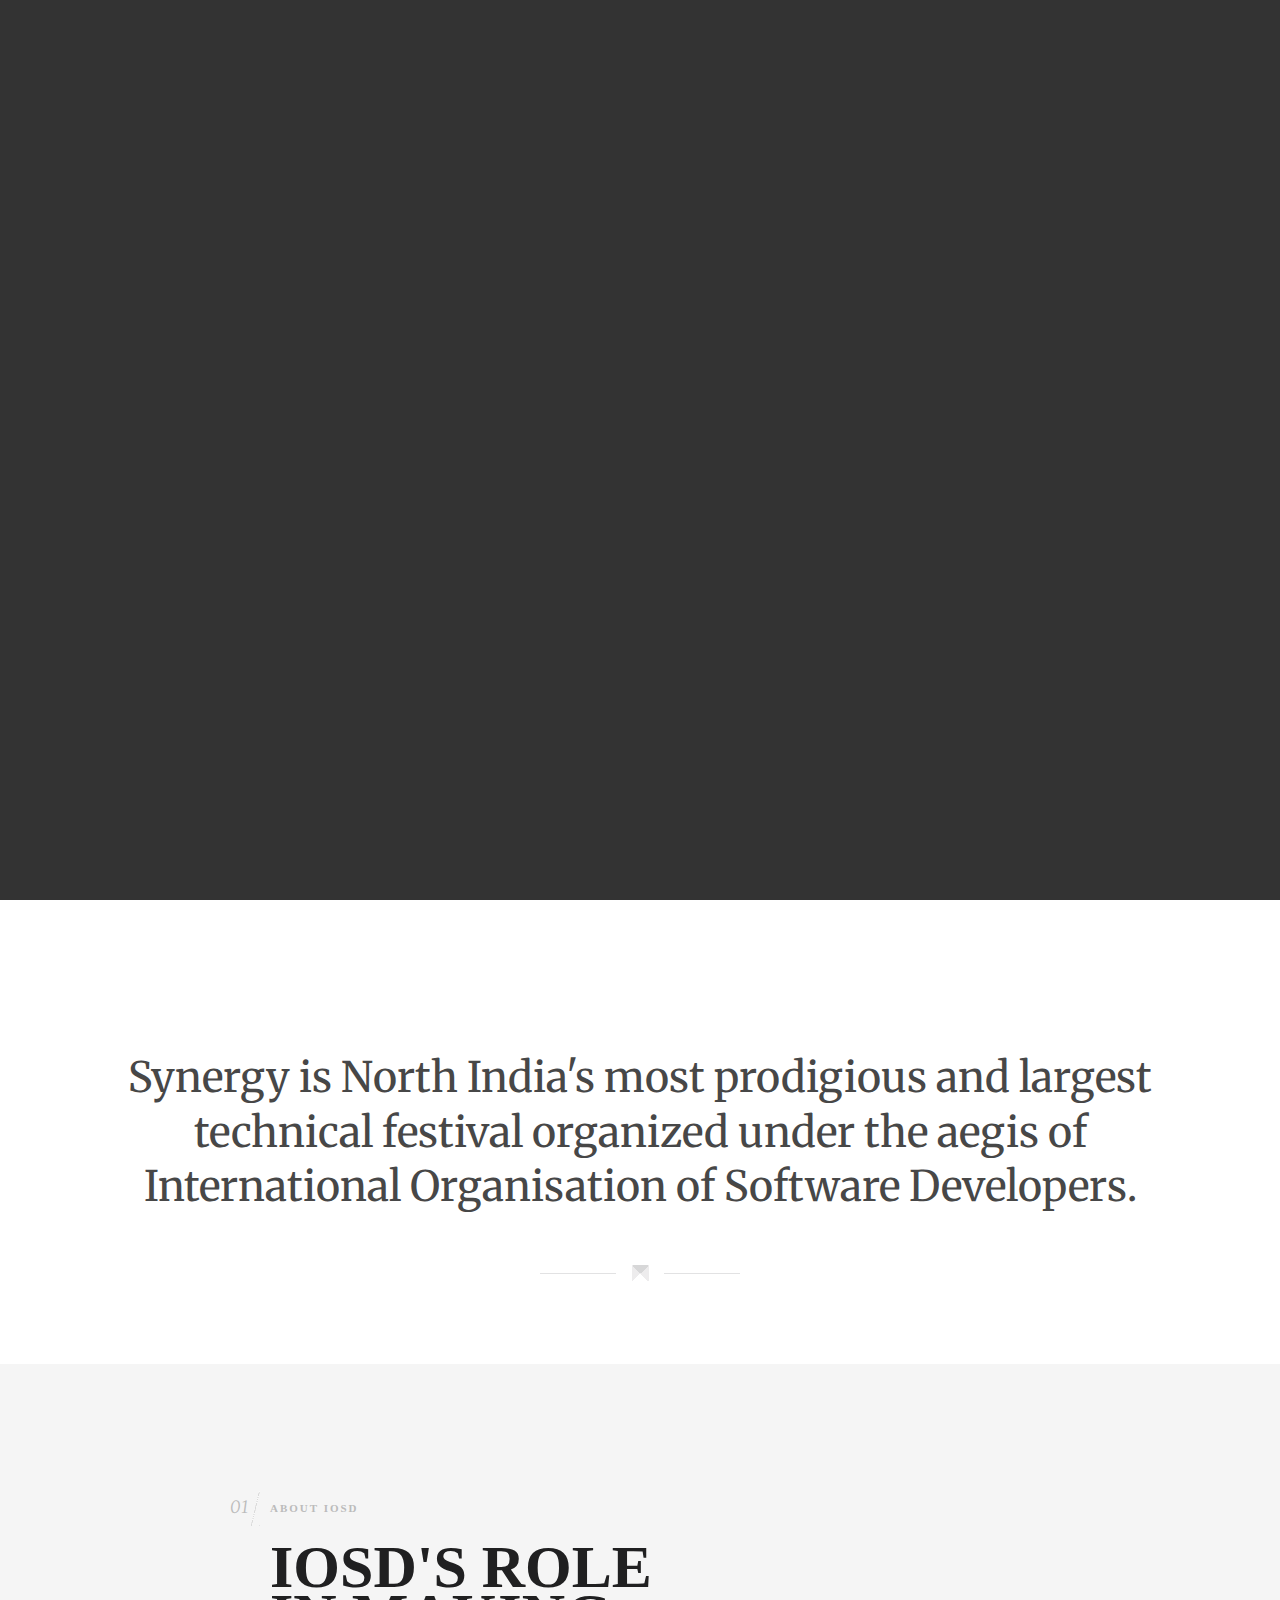
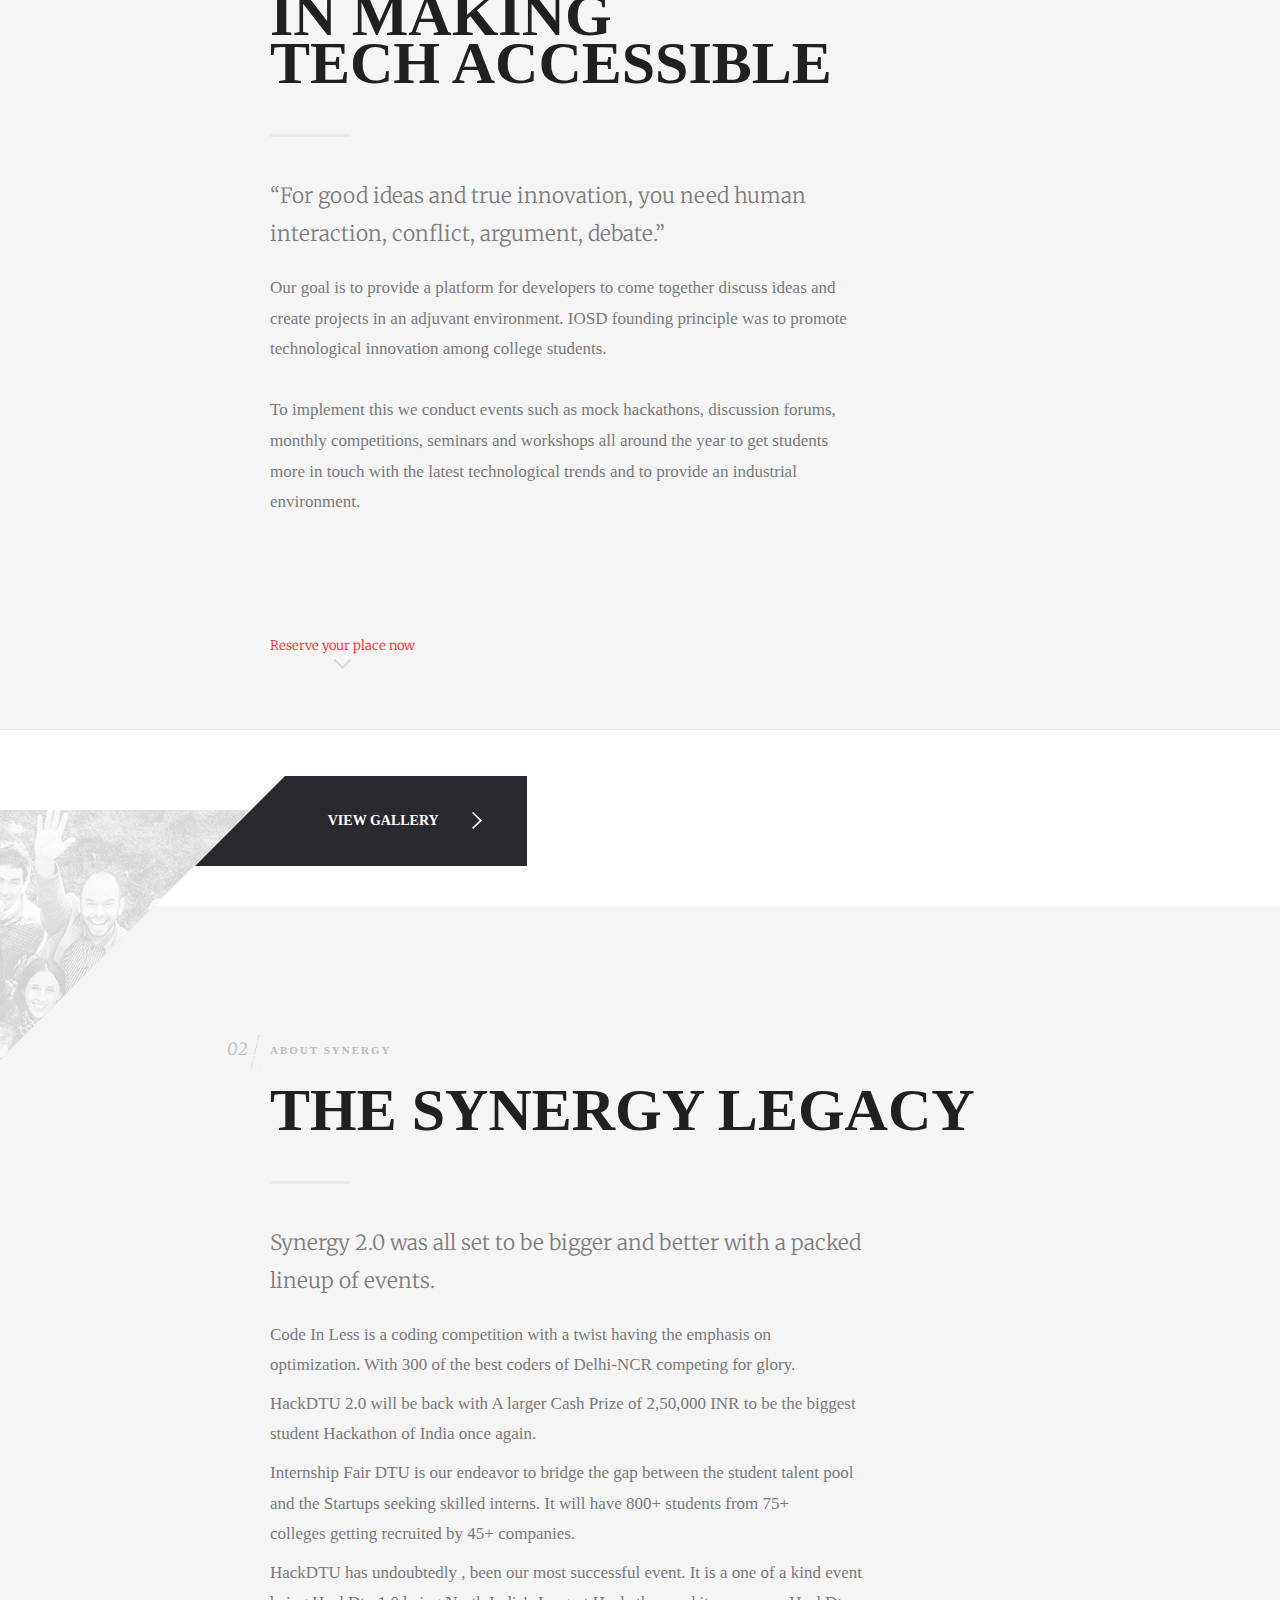
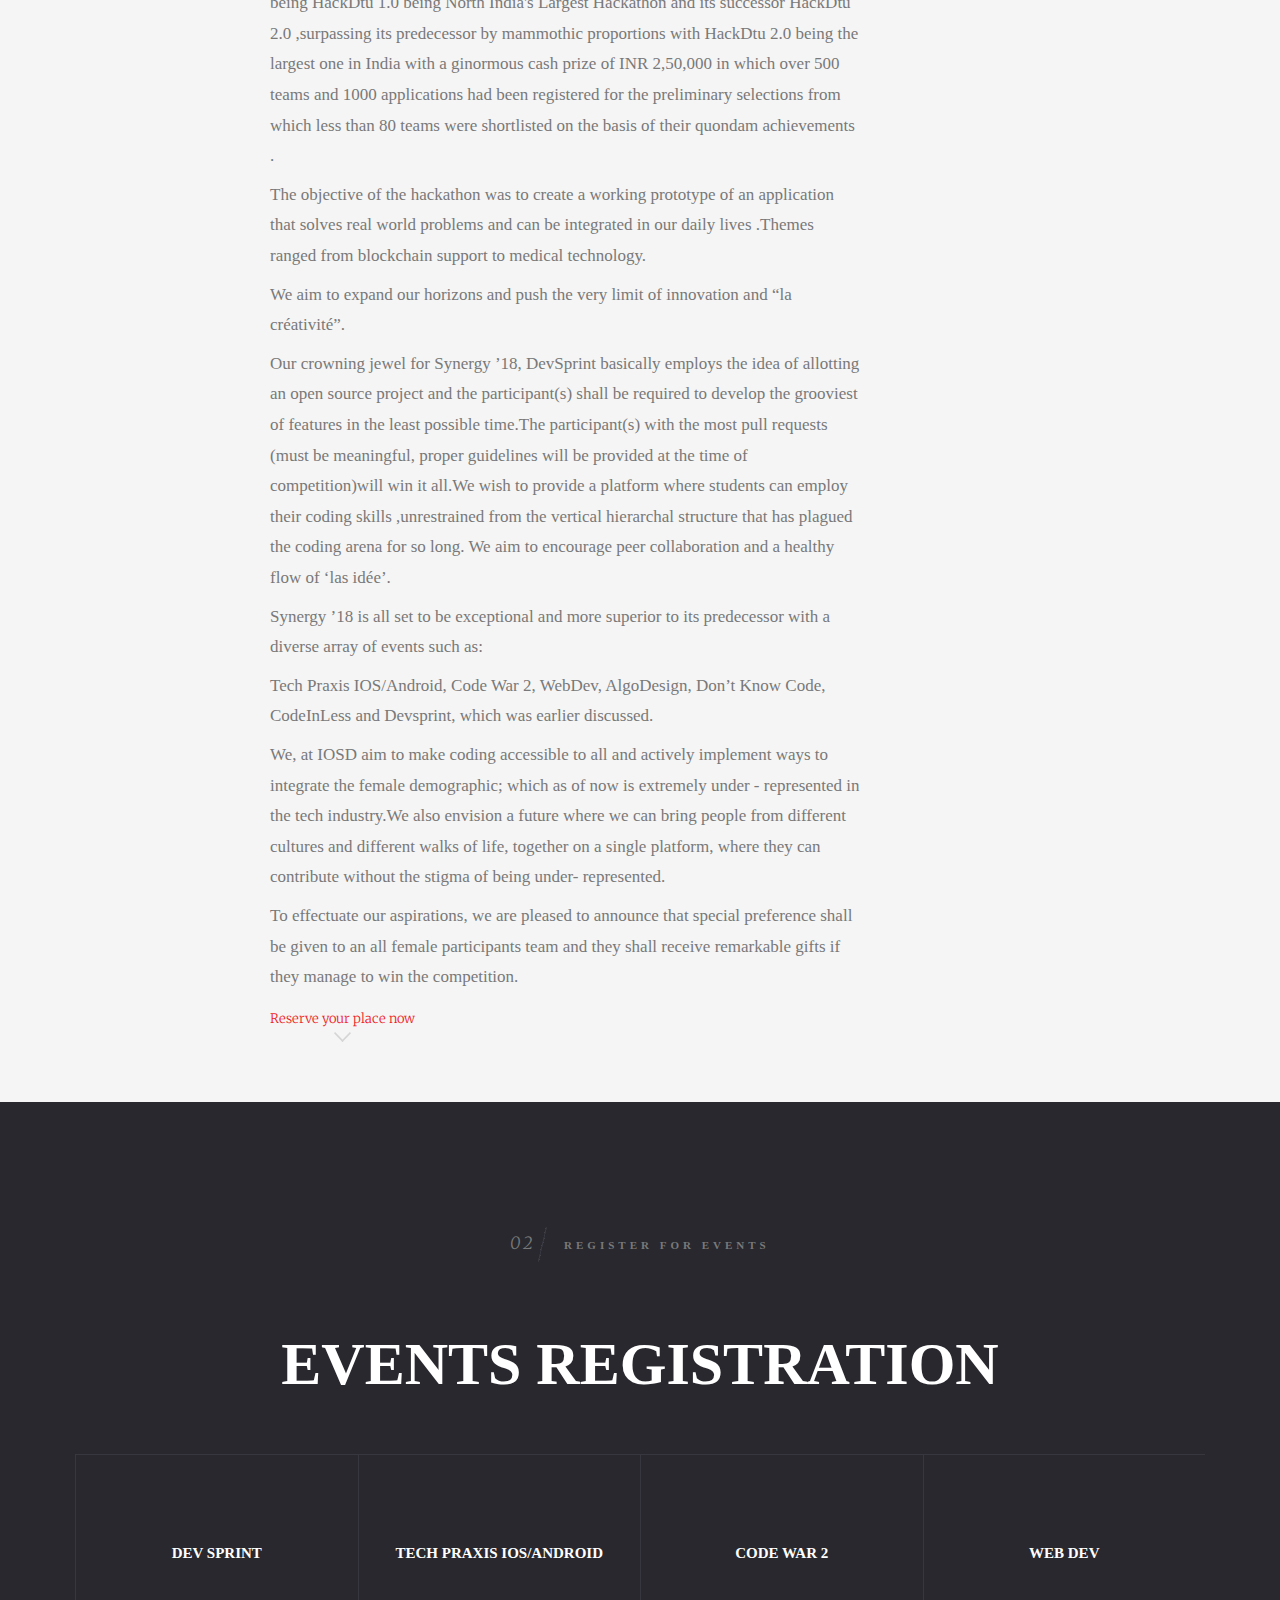
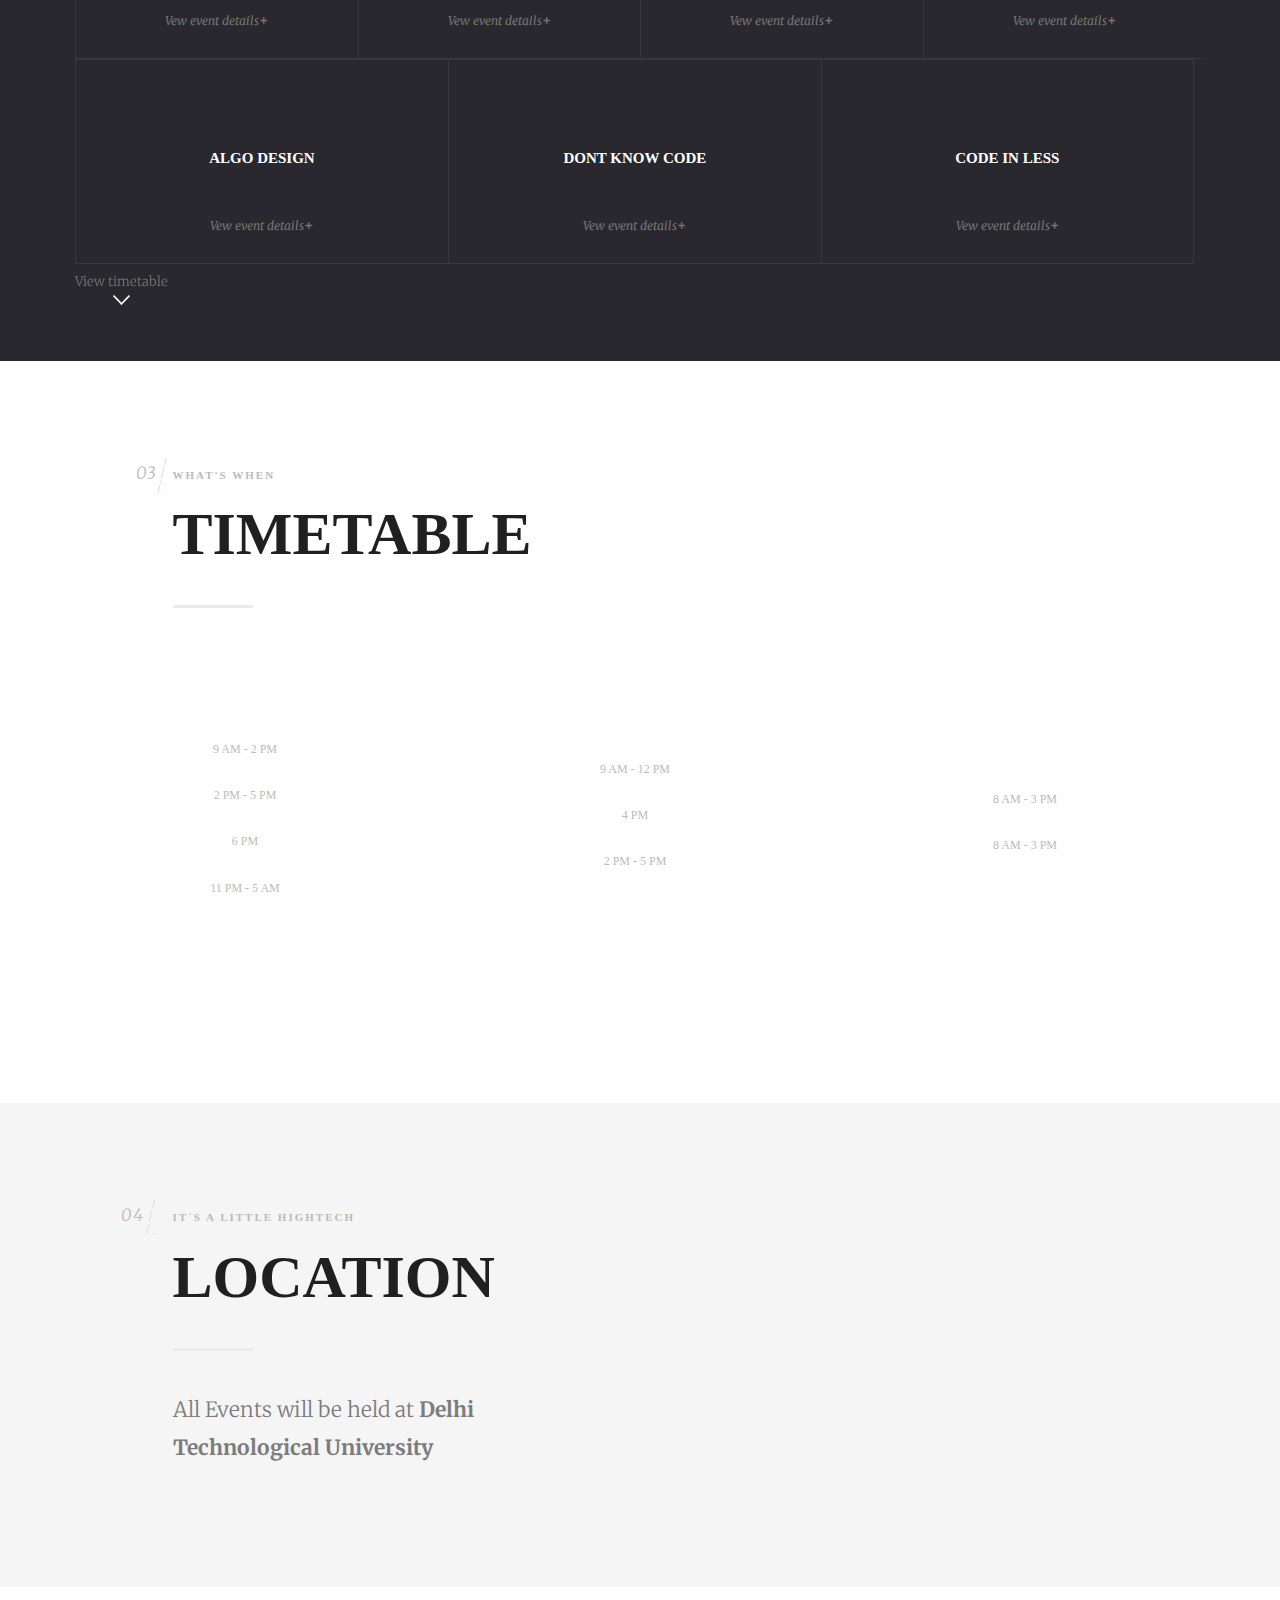
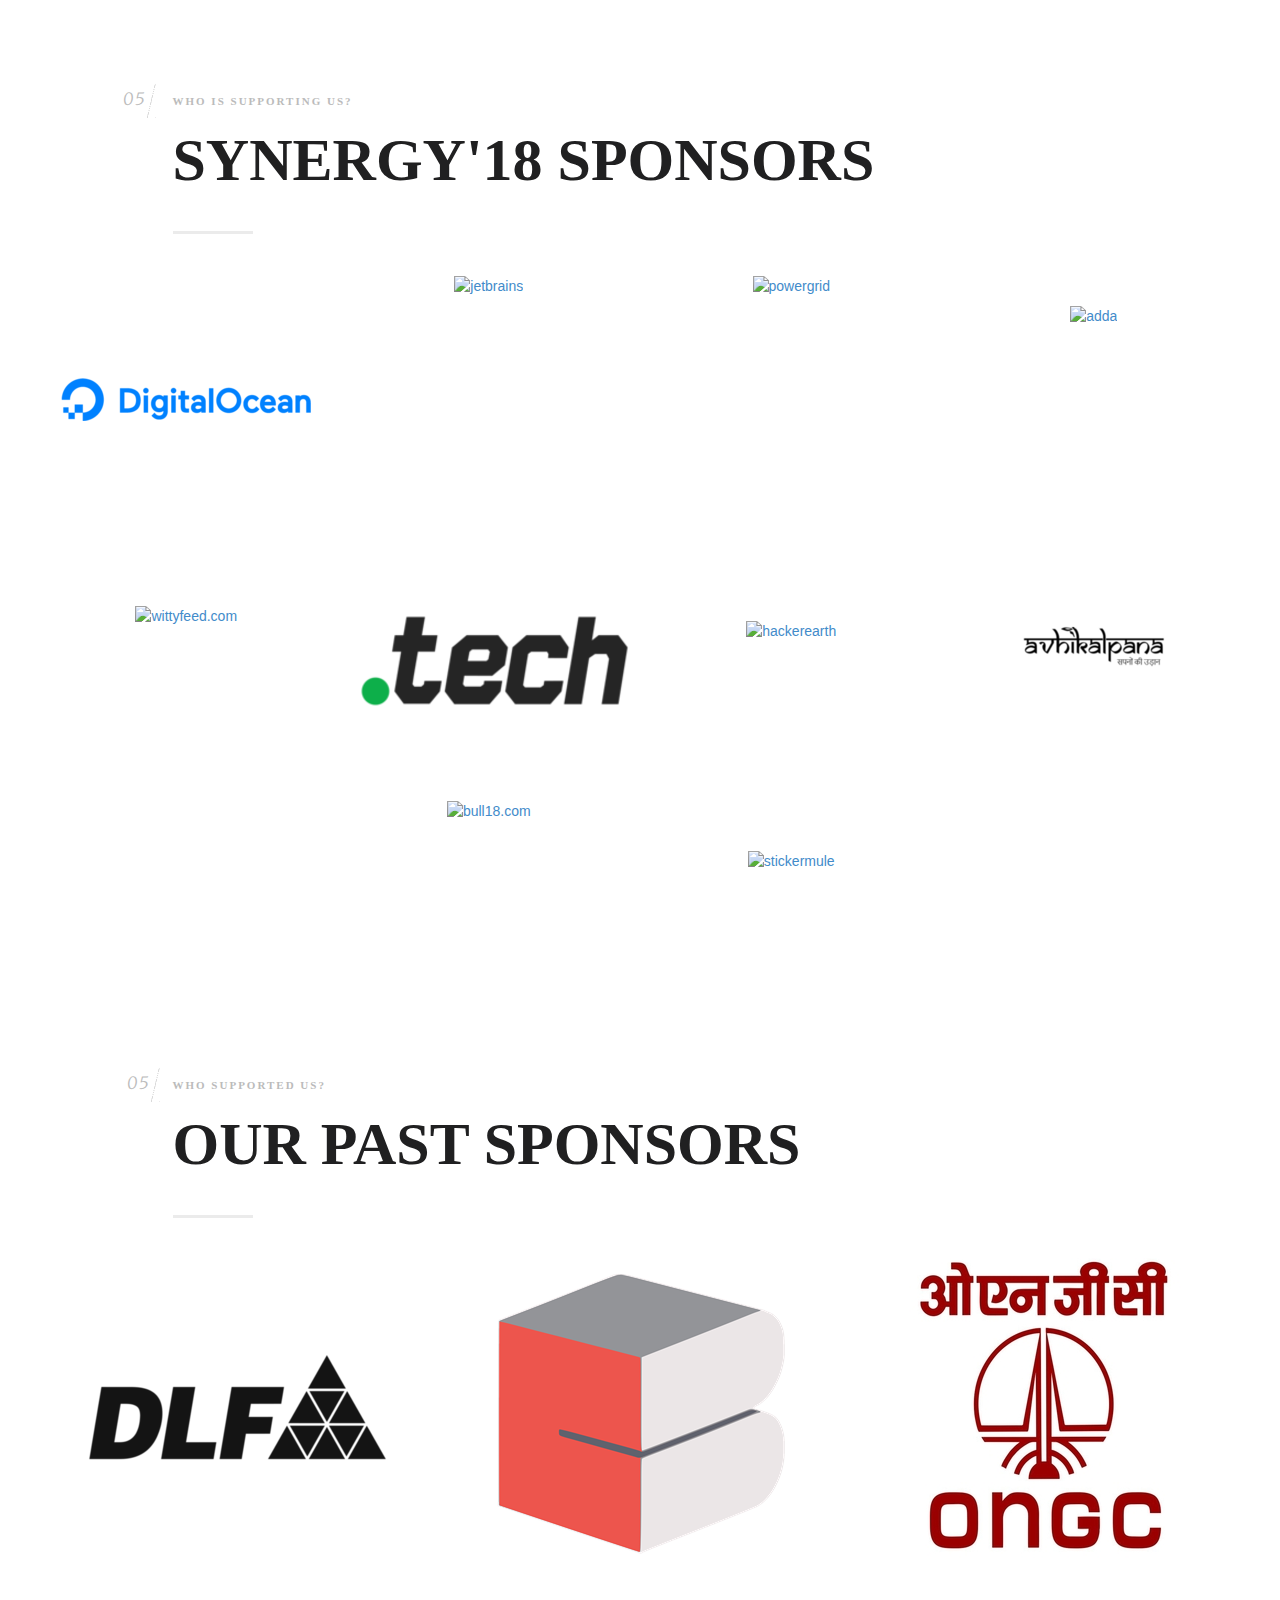
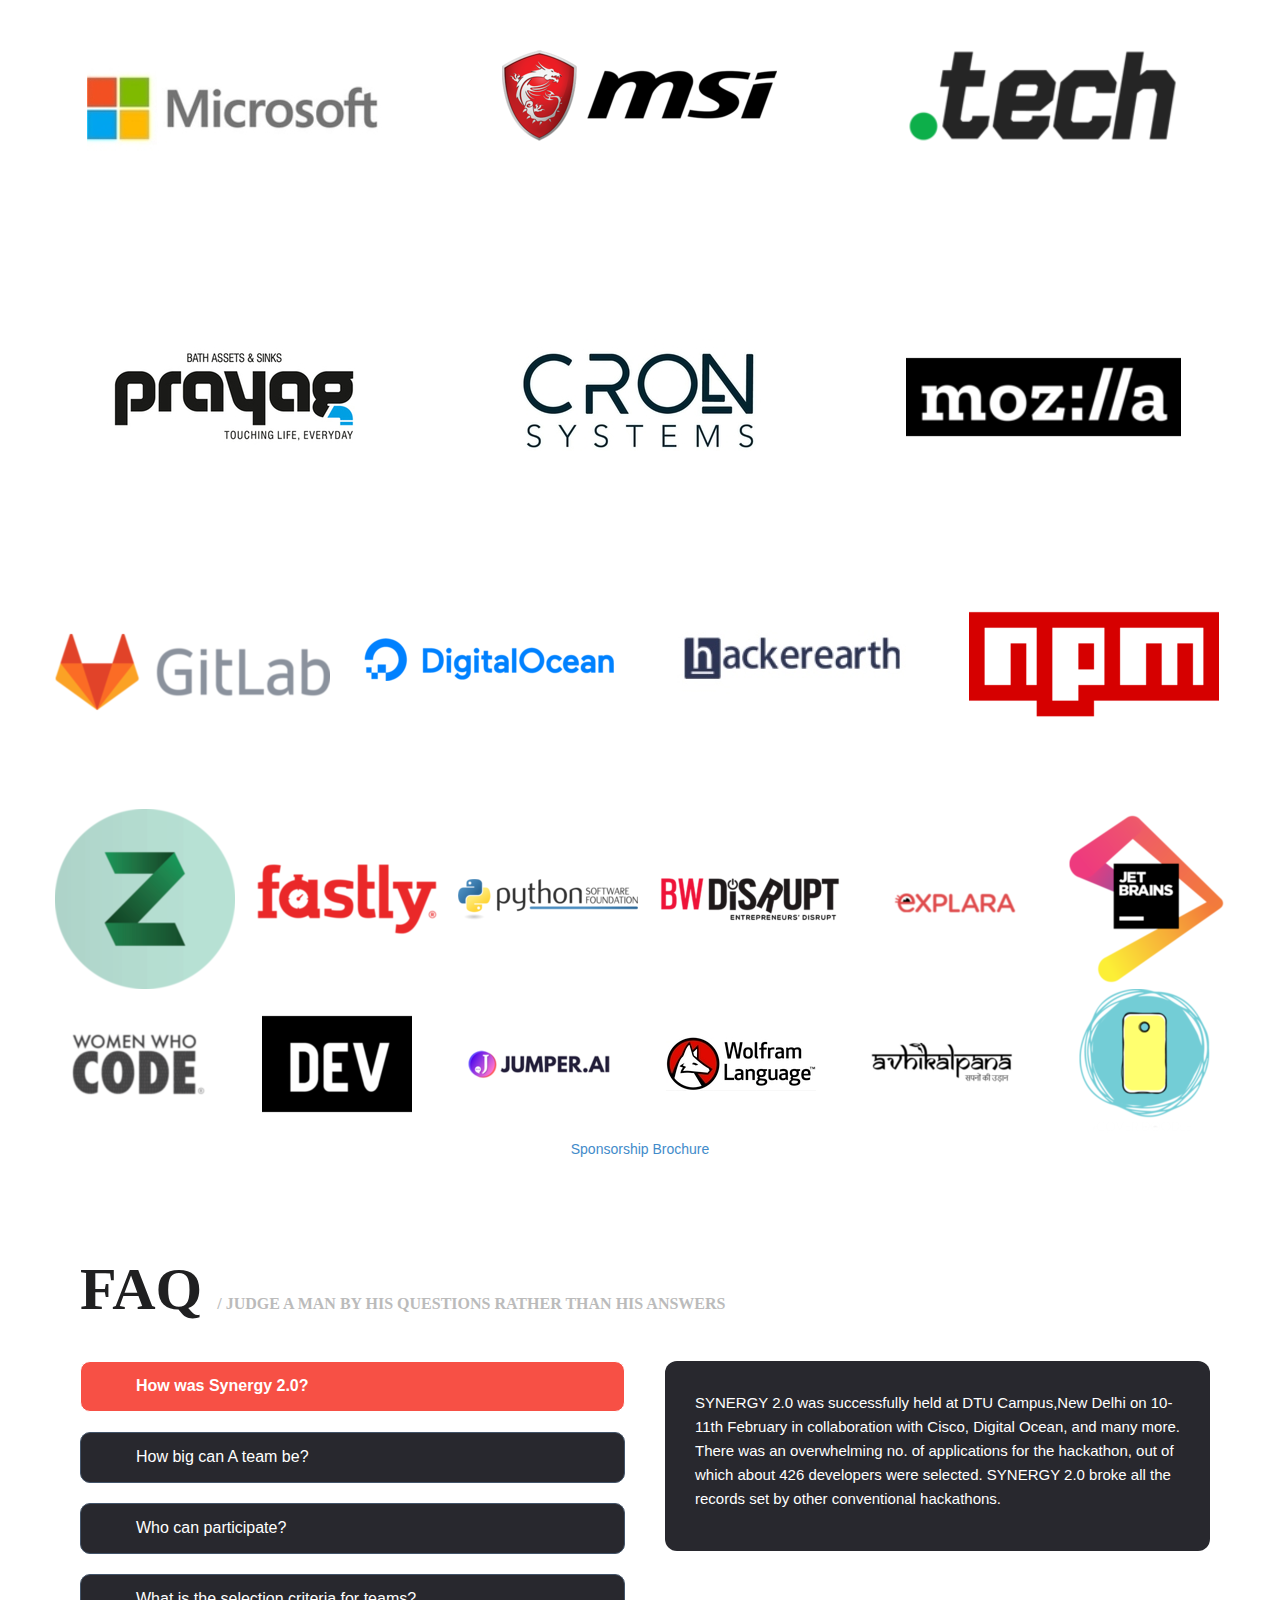
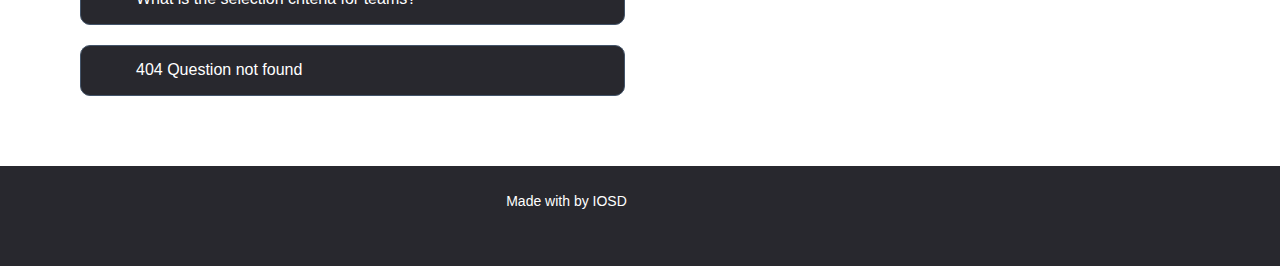
==== commit 6d9c879c: "changes done in sponsors" ====
--- a/index.html
+++ b/index.html
@@ -714,48 +714,57 @@
                                 <i class="nbr">05</i>
                                 who is supporting us?
                             </span>
-                        <h2 class="title">Synergy18 Sponsors</h2>
+                        <h2 class="title">Synergy'18 Sponsors</h2>
                     </div>
                 </div>
             </div>
             <div class="row" style="text-align: center;">
               <div class="row" style="text-align: center;">
-                <div class="col-sm-4">
+                <div class="col-sm-3">
                     <a href="http://www.digitalocean.com/" target="_blank"><img src=" sponsors/digitalocean.png" alt="digitalocean"/></a>
                 </div>
-                <div class="col-sm-4">
-                        <a href="http://www.jetbrains.com/" target="_blank"><img src=" sponsors/jetbrains.png" alt="jetbrains"/></a>
-                </div>
-                <div class="col-sm-4" style="padding-top:30px;">
-                        <a href="https://www.adda52.com/" target="_blank"><img src=" sponsors/adda.png" alt="adda"/></a>
+                <div class="col-sm-3">
+                        <a href="http://www.jetbrains.com/" target="_blank"><img style="width: 250px;" src=" sponsors/jet_new.png" alt="jetbrains"/></a>
+                </div>
+                <div class="col-sm-3" style=" text-align: center;">
+                    <a href="http://www.powergridindia.com/" target="_blank"><img style="width: 180px;" 
+                        src=" sponsors/powergrid.png"
+                        alt="powergrid"/></a>       
+            </div>
+                <div class="col-sm-3" style="padding-top:30px;">
+                        <a href="https://www.adda52.com/" target="_blank"><img src=" sponsors/adda52.png" alt="adda"/></a>
                 </div>
                 
               </div>
             <div class="row" style="text-align: center;">
-              <div class="col-sm-3" >
-                    <a href="https://www.wittyfeed.com/" style=" " target="_blank"><img src=" sponsors/wittyfeed.jpg" alt="wittyfeed.com"/></a>
+              <div class="col-sm-3" style="padding-top: 80px;">
+                    <a href="https://www.wittyfeed.com/" style=" " target="_blank"><img src=" sponsors/wittyfeed_new.png" alt="wittyfeed.com"/></a>
               </div>
               <div class="col-sm-3">
                     <a href="http://www.get.tech/" target="_blank"><img src=" sponsors/tech.png"
                         alt=".tech"/></a>
               </div>          
-              <div class="col-sm-3">
+              <div class="col-sm-3" style="padding-top: 95px;">
                     <a href="http://www.hackerearth.com/" target="_blank"><img
-                        src=" sponsors/hackerearth.jpg"
+                        src=" sponsors/hackerearth_new.png"
                         alt="hackerearth"/></a>       
             </div>
-            <div class="col-sm-3" style="padding-top:47px;">
-                    <a href="http://avhikalpana.org/" target="_blank"><img src=" sponsors/avhikalpana.png"
-                                                                            alt="avhikalpana"/></a>
-            </div>
-            </div>
-            <div class="row" style="text-align: center;">
-                    <div class="col-sm-4">
-                    </div>
-                    <div class="col-sm-4" style="padding-top:47px;">
-                            <a href="https://www.iitr.ac.in/" target="_blank"><img src=" sponsors/iitr.png"
-                                                                                    alt="iitr"/></a>
-                    </div>
+            <div class="col-sm-3" style="padding-top:49px;">
+                    <a href="http://avhikalpana.org/" target="_blank"><img src=" sponsors/avhikalpana.png" alt="avhikalpana"/></a>
+            </div>
+            </div>
+           <div class="row" style="text-align: center;">
+              <div class="col-sm-3"></div>
+              <div class="col-sm-3" style="" >
+                    <a href="http://www.bull18.com/" style=" " target="_blank"><img src=" sponsors/bull18.png" alt="bull18.com"/></a>
+              </div>
+              
+              <div class="col-sm-3" style="padding-top: 50px;">
+                    <a href="http://www.stickermule.com" target="_blank"><img src=" sponsors/stickermule_new.png"
+                        alt="stickermule"/></a>
+              </div>          
+              
+            
             </div>
 
 
